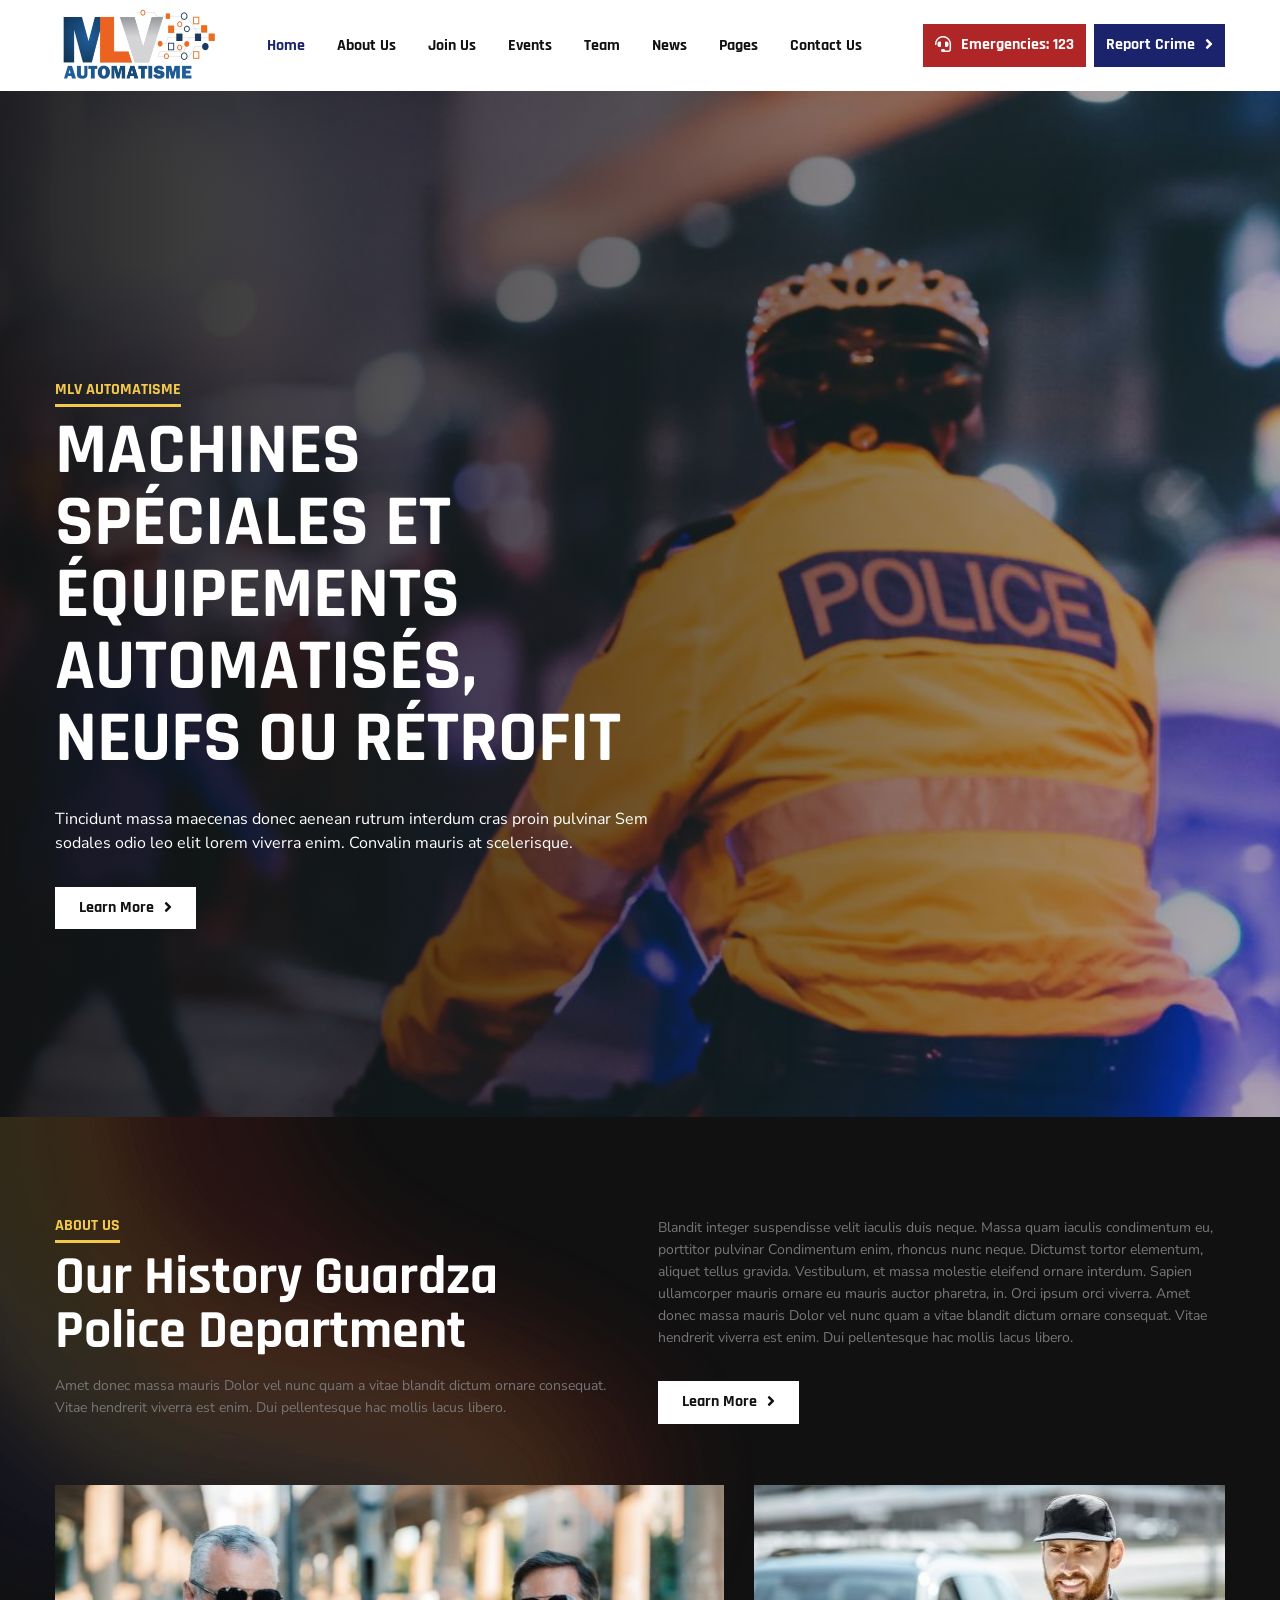
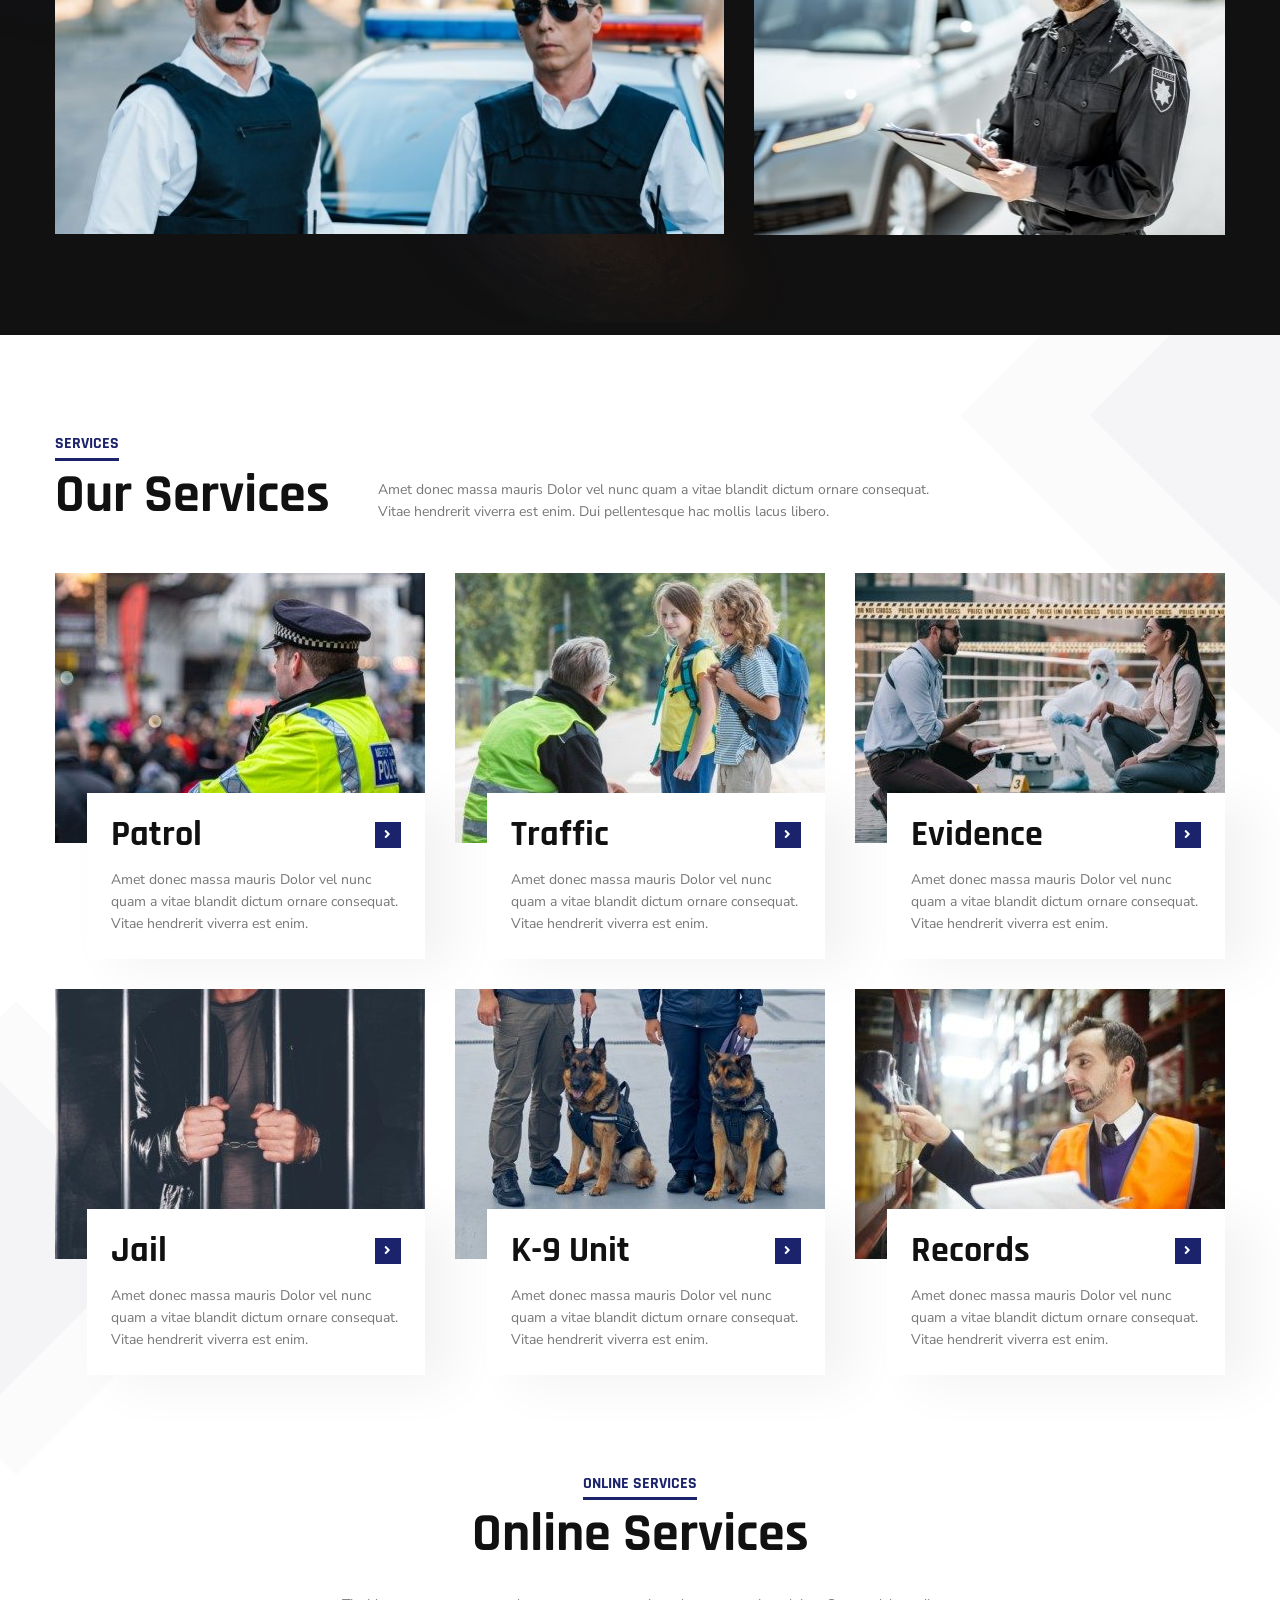
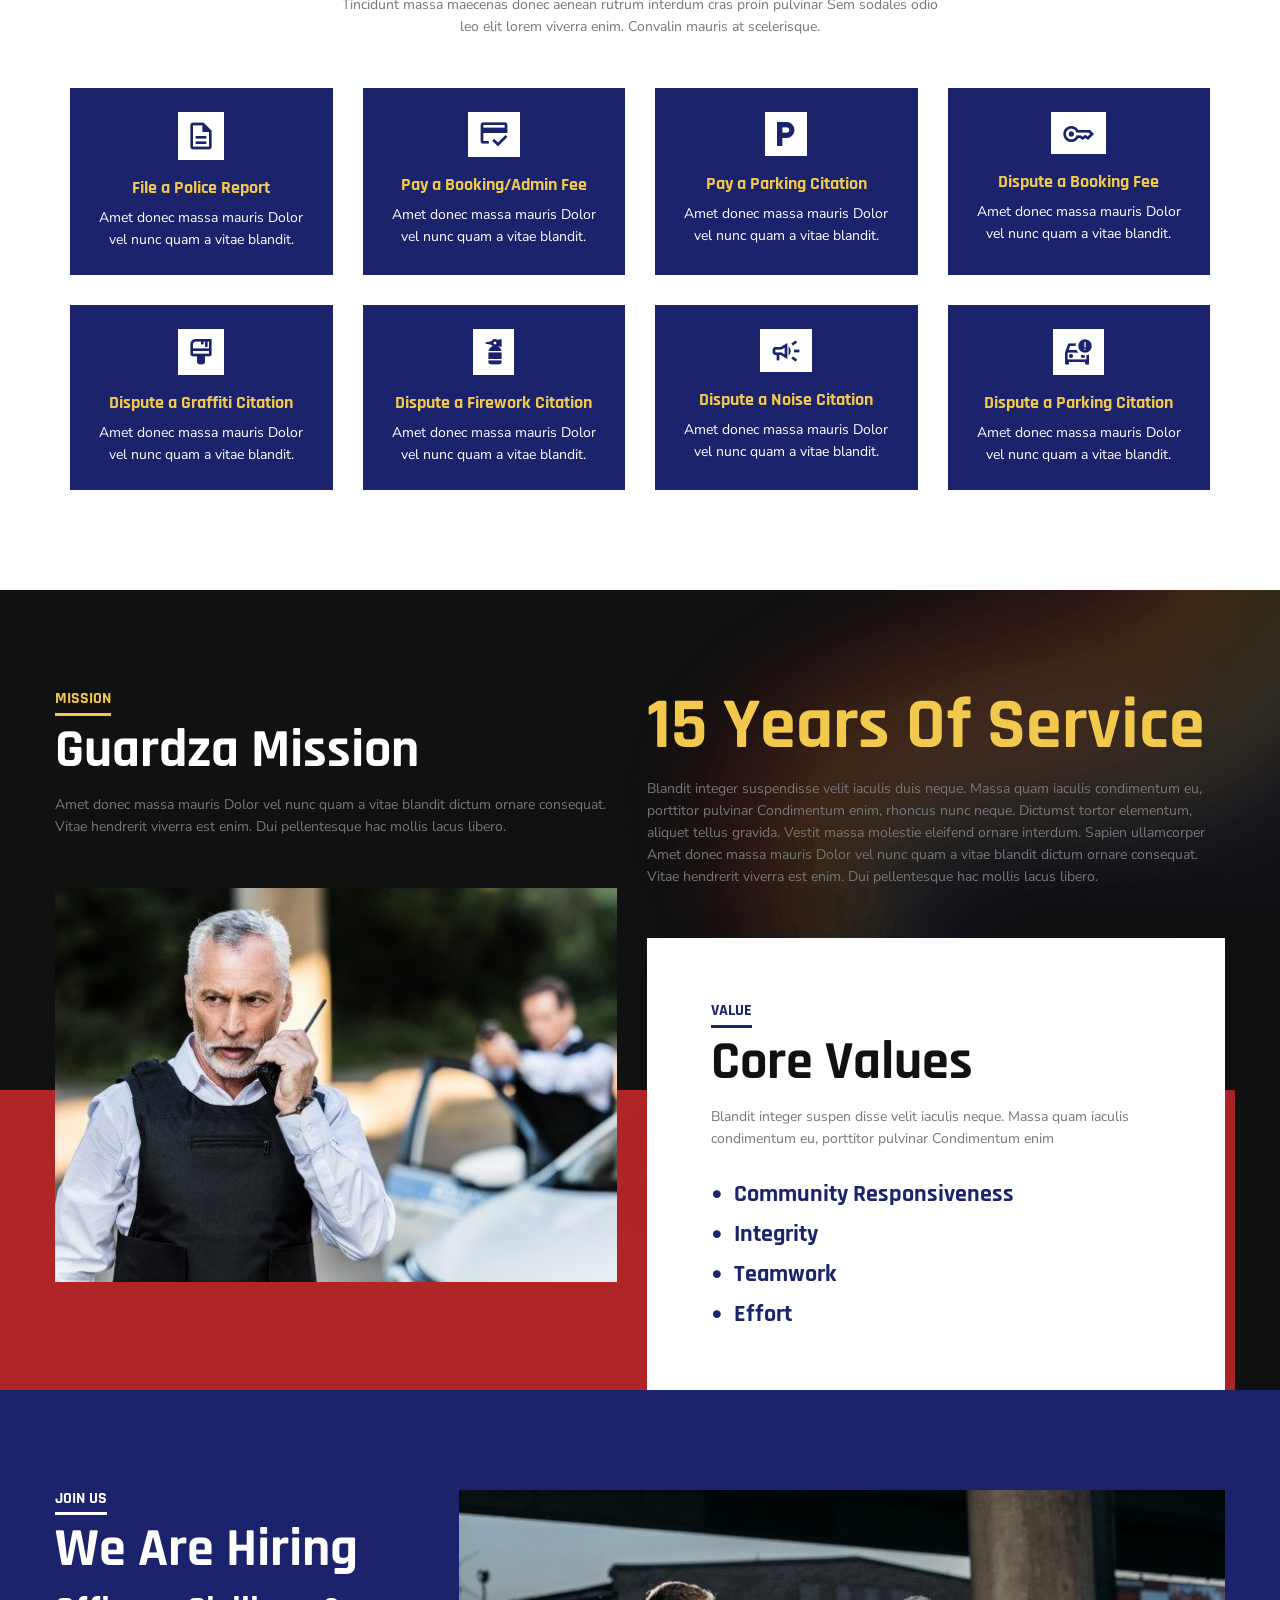
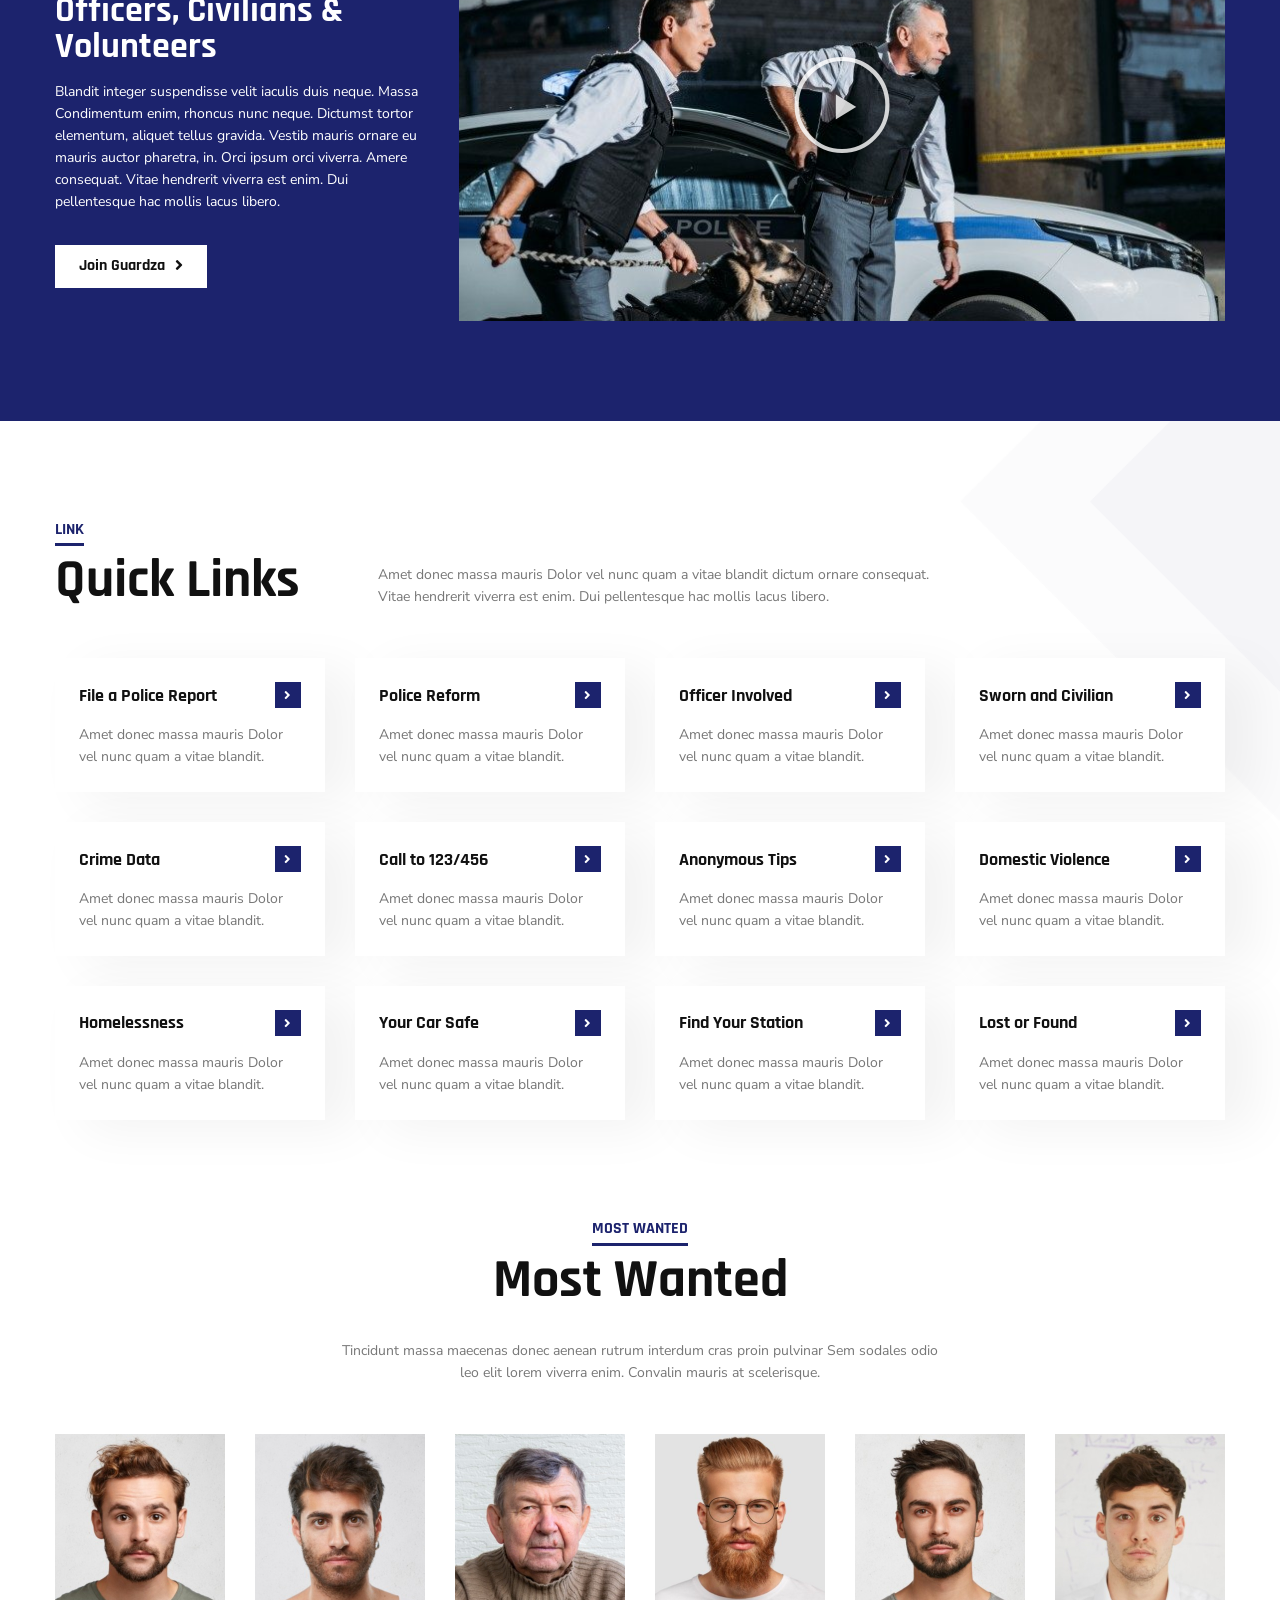
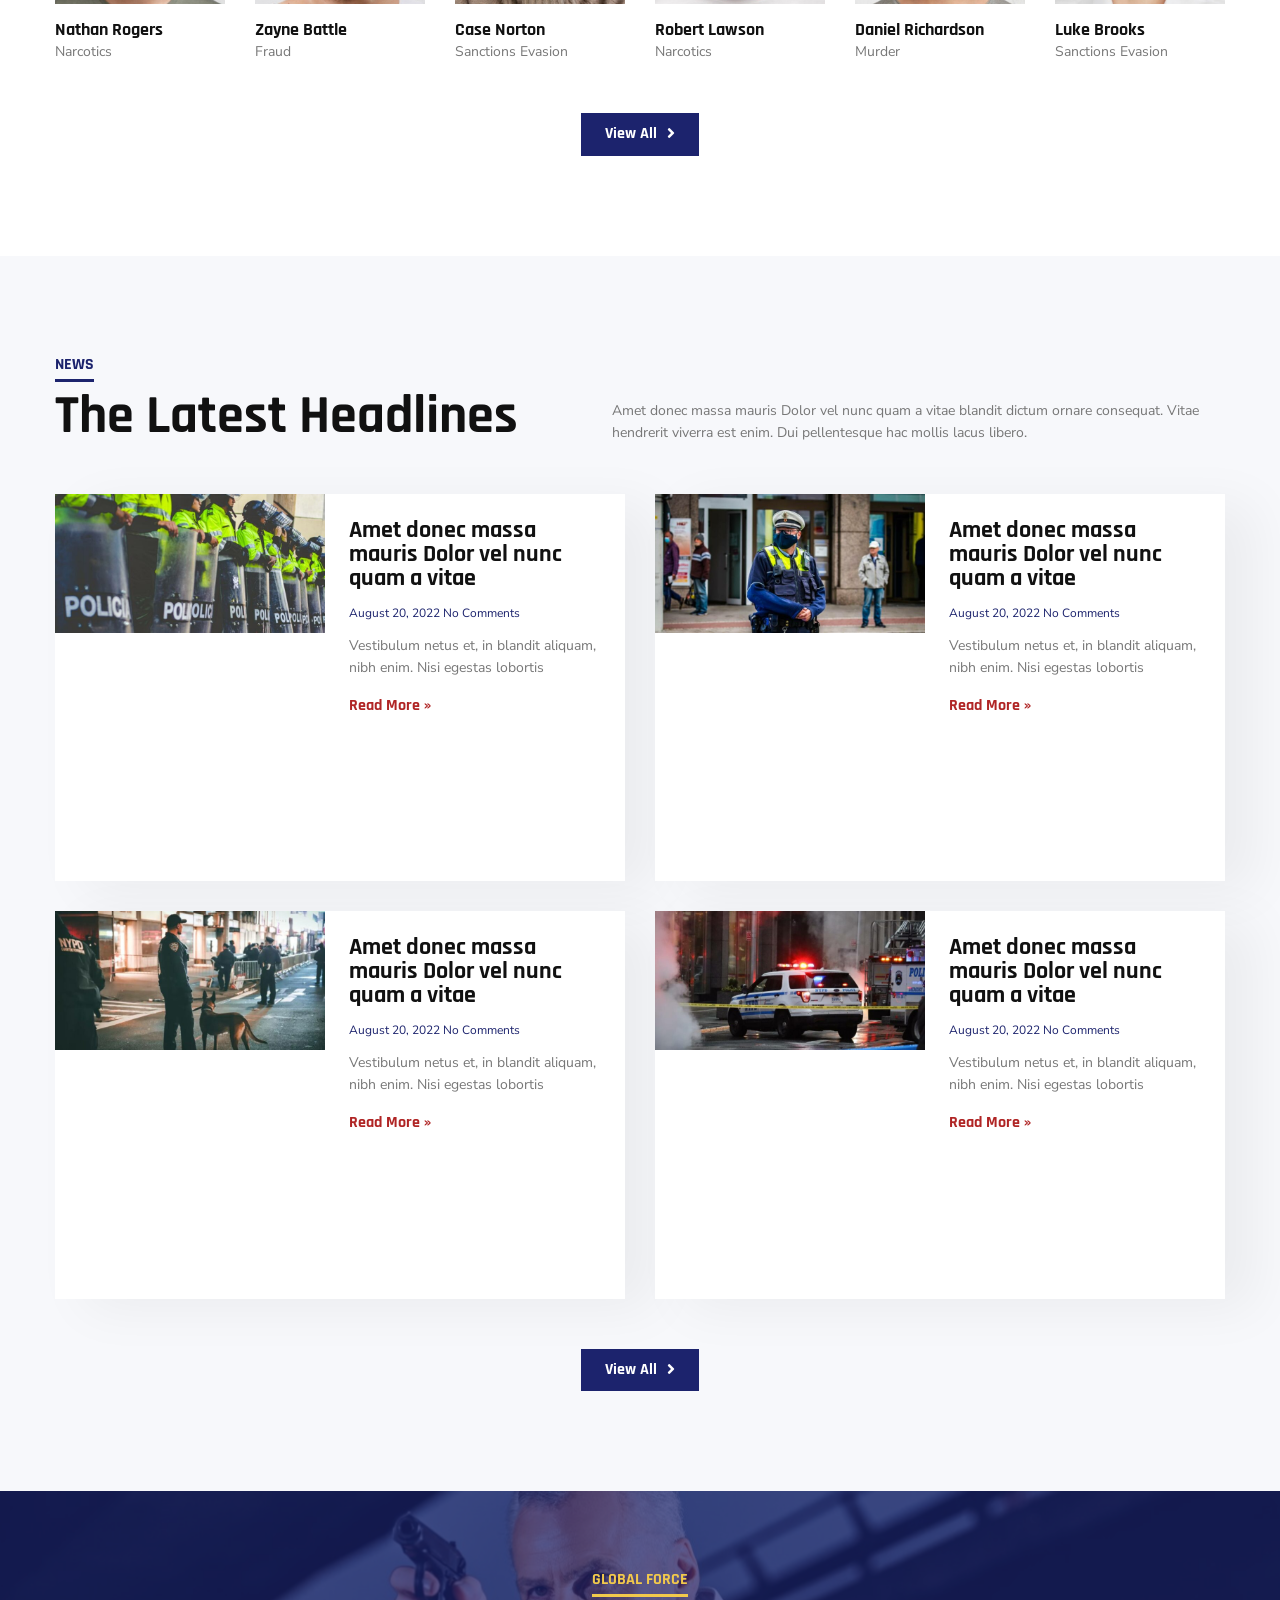
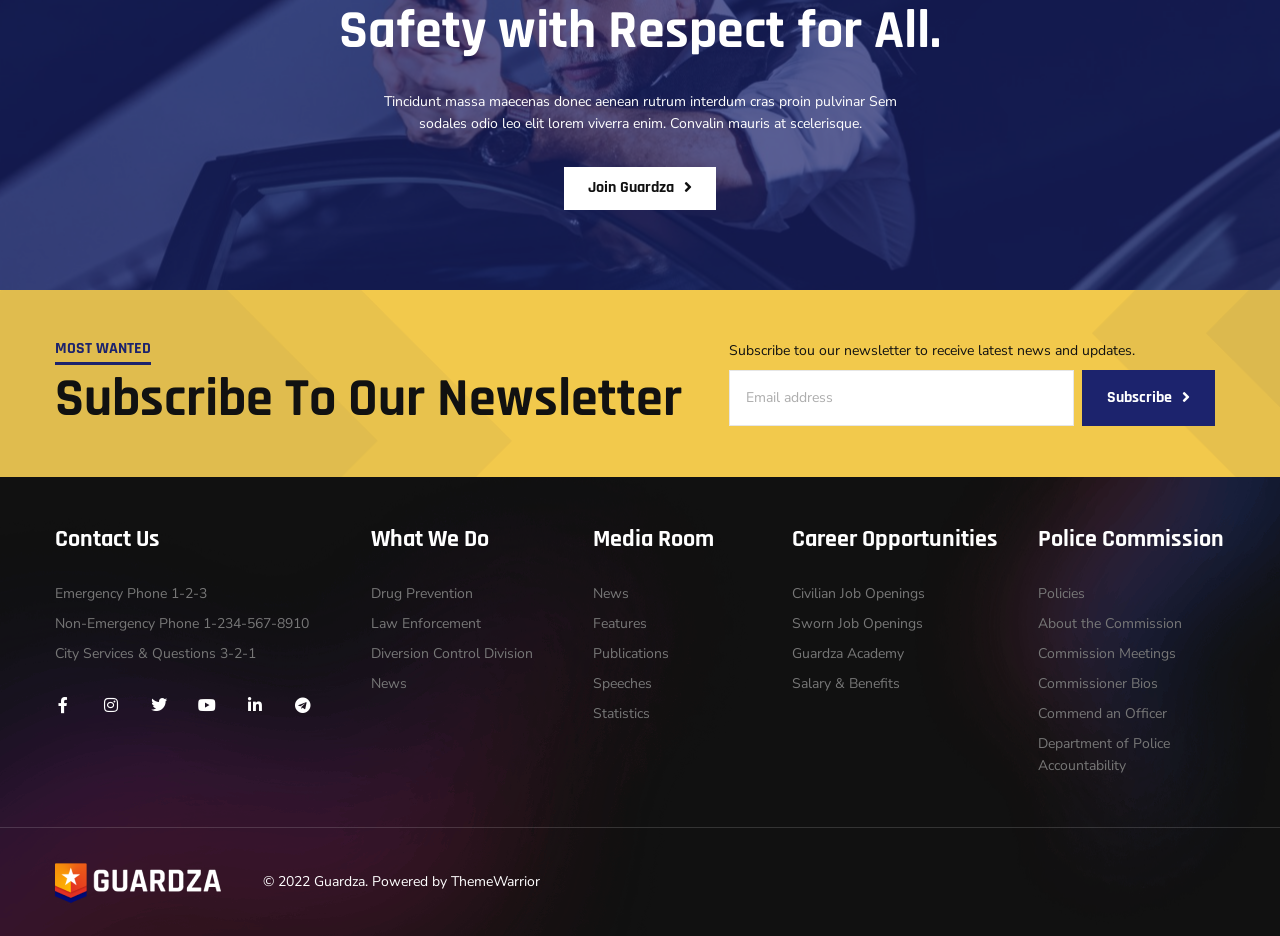
==== templatekits.themewarrior.com/guardza/template-kit/homepage/index.html @ 228bc54d "Add all information" ====
<!doctype html>
<html lang="en-US">
<head>
	<meta charset="UTF-8">
	<meta name="viewport" content="width=device-width, initial-scale=1">
	<link rel="profile" href="https://gmpg.org/xfn/11">
	<title>Homepage &#8211; Guardza</title>
<meta name='robots' content='max-image-preview:large' />
<link rel="alternate" type="application/rss+xml" title="Guardza &raquo; Feed" href="https://templatekits.themewarrior.com/guardza/feed/" />
<link rel="alternate" type="application/rss+xml" title="Guardza &raquo; Comments Feed" href="https://templatekits.themewarrior.com/guardza/comments/feed/" />
<script type="19f4629a01b7a40dcea6b56e-text/javascript">
window._wpemojiSettings = {"baseUrl":"https:\/\/s.w.org\/images\/core\/emoji\/15.0.3\/72x72\/","ext":".png","svgUrl":"https:\/\/s.w.org\/images\/core\/emoji\/15.0.3\/svg\/","svgExt":".svg","source":{"concatemoji":"https:\/\/templatekits.themewarrior.com\/guardza\/wp-includes\/js\/wp-emoji-release.min.js?ver=6.6.4"}};
/*! This file is auto-generated */
!function(i,n){var o,s,e;function c(e){try{var t={supportTests:e,timestamp:(new Date).valueOf()};sessionStorage.setItem(o,JSON.stringify(t))}catch(e){}}function p(e,t,n){e.clearRect(0,0,e.canvas.width,e.canvas.height),e.fillText(t,0,0);var t=new Uint32Array(e.getImageData(0,0,e.canvas.width,e.canvas.height).data),r=(e.clearRect(0,0,e.canvas.width,e.canvas.height),e.fillText(n,0,0),new Uint32Array(e.getImageData(0,0,e.canvas.width,e.canvas.height).data));return t.every(function(e,t){return e===r[t]})}function u(e,t,n){switch(t){case"flag":return n(e,"\ud83c\udff3\ufe0f\u200d\u26a7\ufe0f","\ud83c\udff3\ufe0f\u200b\u26a7\ufe0f")?!1:!n(e,"\ud83c\uddfa\ud83c\uddf3","\ud83c\uddfa\u200b\ud83c\uddf3")&&!n(e,"\ud83c\udff4\udb40\udc67\udb40\udc62\udb40\udc65\udb40\udc6e\udb40\udc67\udb40\udc7f","\ud83c\udff4\u200b\udb40\udc67\u200b\udb40\udc62\u200b\udb40\udc65\u200b\udb40\udc6e\u200b\udb40\udc67\u200b\udb40\udc7f");case"emoji":return!n(e,"\ud83d\udc26\u200d\u2b1b","\ud83d\udc26\u200b\u2b1b")}return!1}function f(e,t,n){var r="undefined"!=typeof WorkerGlobalScope&&self instanceof WorkerGlobalScope?new OffscreenCanvas(300,150):i.createElement("canvas"),a=r.getContext("2d",{willReadFrequently:!0}),o=(a.textBaseline="top",a.font="600 32px Arial",{});return e.forEach(function(e){o[e]=t(a,e,n)}),o}function t(e){var t=i.createElement("script");t.src=e,t.defer=!0,i.head.appendChild(t)}"undefined"!=typeof Promise&&(o="wpEmojiSettingsSupports",s=["flag","emoji"],n.supports={everything:!0,everythingExceptFlag:!0},e=new Promise(function(e){i.addEventListener("DOMContentLoaded",e,{once:!0})}),new Promise(function(t){var n=function(){try{var e=JSON.parse(sessionStorage.getItem(o));if("object"==typeof e&&"number"==typeof e.timestamp&&(new Date).valueOf()<e.timestamp+604800&&"object"==typeof e.supportTests)return e.supportTests}catch(e){}return null}();if(!n){if("undefined"!=typeof Worker&&"undefined"!=typeof OffscreenCanvas&&"undefined"!=typeof URL&&URL.createObjectURL&&"undefined"!=typeof Blob)try{var e="postMessage("+f.toString()+"("+[JSON.stringify(s),u.toString(),p.toString()].join(",")+"));",r=new Blob([e],{type:"text/javascript"}),a=new Worker(URL.createObjectURL(r),{name:"wpTestEmojiSupports"});return void(a.onmessage=function(e){c(n=e.data),a.terminate(),t(n)})}catch(e){}c(n=f(s,u,p))}t(n)}).then(function(e){for(var t in e)n.supports[t]=e[t],n.supports.everything=n.supports.everything&&n.supports[t],"flag"!==t&&(n.supports.everythingExceptFlag=n.supports.everythingExceptFlag&&n.supports[t]);n.supports.everythingExceptFlag=n.supports.everythingExceptFlag&&!n.supports.flag,n.DOMReady=!1,n.readyCallback=function(){n.DOMReady=!0}}).then(function(){return e}).then(function(){var e;n.supports.everything||(n.readyCallback(),(e=n.source||{}).concatemoji?t(e.concatemoji):e.wpemoji&&e.twemoji&&(t(e.twemoji),t(e.wpemoji)))}))}((window,document),window._wpemojiSettings);
</script>
<style id='wp-emoji-styles-inline-css'>

	img.wp-smiley, img.emoji {
		display: inline !important;
		border: none !important;
		box-shadow: none !important;
		height: 1em !important;
		width: 1em !important;
		margin: 0 0.07em !important;
		vertical-align: -0.1em !important;
		background: none !important;
		padding: 0 !important;
	}
</style>
<style id='global-styles-inline-css'>
:root{--wp--preset--aspect-ratio--square: 1;--wp--preset--aspect-ratio--4-3: 4/3;--wp--preset--aspect-ratio--3-4: 3/4;--wp--preset--aspect-ratio--3-2: 3/2;--wp--preset--aspect-ratio--2-3: 2/3;--wp--preset--aspect-ratio--16-9: 16/9;--wp--preset--aspect-ratio--9-16: 9/16;--wp--preset--color--black: #000000;--wp--preset--color--cyan-bluish-gray: #abb8c3;--wp--preset--color--white: #ffffff;--wp--preset--color--pale-pink: #f78da7;--wp--preset--color--vivid-red: #cf2e2e;--wp--preset--color--luminous-vivid-orange: #ff6900;--wp--preset--color--luminous-vivid-amber: #fcb900;--wp--preset--color--light-green-cyan: #7bdcb5;--wp--preset--color--vivid-green-cyan: #00d084;--wp--preset--color--pale-cyan-blue: #8ed1fc;--wp--preset--color--vivid-cyan-blue: #0693e3;--wp--preset--color--vivid-purple: #9b51e0;--wp--preset--gradient--vivid-cyan-blue-to-vivid-purple: linear-gradient(135deg,rgba(6,147,227,1) 0%,rgb(155,81,224) 100%);--wp--preset--gradient--light-green-cyan-to-vivid-green-cyan: linear-gradient(135deg,rgb(122,220,180) 0%,rgb(0,208,130) 100%);--wp--preset--gradient--luminous-vivid-amber-to-luminous-vivid-orange: linear-gradient(135deg,rgba(252,185,0,1) 0%,rgba(255,105,0,1) 100%);--wp--preset--gradient--luminous-vivid-orange-to-vivid-red: linear-gradient(135deg,rgba(255,105,0,1) 0%,rgb(207,46,46) 100%);--wp--preset--gradient--very-light-gray-to-cyan-bluish-gray: linear-gradient(135deg,rgb(238,238,238) 0%,rgb(169,184,195) 100%);--wp--preset--gradient--cool-to-warm-spectrum: linear-gradient(135deg,rgb(74,234,220) 0%,rgb(151,120,209) 20%,rgb(207,42,186) 40%,rgb(238,44,130) 60%,rgb(251,105,98) 80%,rgb(254,248,76) 100%);--wp--preset--gradient--blush-light-purple: linear-gradient(135deg,rgb(255,206,236) 0%,rgb(152,150,240) 100%);--wp--preset--gradient--blush-bordeaux: linear-gradient(135deg,rgb(254,205,165) 0%,rgb(254,45,45) 50%,rgb(107,0,62) 100%);--wp--preset--gradient--luminous-dusk: linear-gradient(135deg,rgb(255,203,112) 0%,rgb(199,81,192) 50%,rgb(65,88,208) 100%);--wp--preset--gradient--pale-ocean: linear-gradient(135deg,rgb(255,245,203) 0%,rgb(182,227,212) 50%,rgb(51,167,181) 100%);--wp--preset--gradient--electric-grass: linear-gradient(135deg,rgb(202,248,128) 0%,rgb(113,206,126) 100%);--wp--preset--gradient--midnight: linear-gradient(135deg,rgb(2,3,129) 0%,rgb(40,116,252) 100%);--wp--preset--font-size--small: 13px;--wp--preset--font-size--medium: 20px;--wp--preset--font-size--large: 36px;--wp--preset--font-size--x-large: 42px;--wp--preset--spacing--20: 0.44rem;--wp--preset--spacing--30: 0.67rem;--wp--preset--spacing--40: 1rem;--wp--preset--spacing--50: 1.5rem;--wp--preset--spacing--60: 2.25rem;--wp--preset--spacing--70: 3.38rem;--wp--preset--spacing--80: 5.06rem;--wp--preset--shadow--natural: 6px 6px 9px rgba(0, 0, 0, 0.2);--wp--preset--shadow--deep: 12px 12px 50px rgba(0, 0, 0, 0.4);--wp--preset--shadow--sharp: 6px 6px 0px rgba(0, 0, 0, 0.2);--wp--preset--shadow--outlined: 6px 6px 0px -3px rgba(255, 255, 255, 1), 6px 6px rgba(0, 0, 0, 1);--wp--preset--shadow--crisp: 6px 6px 0px rgba(0, 0, 0, 1);}:root { --wp--style--global--content-size: 800px;--wp--style--global--wide-size: 1200px; }:where(body) { margin: 0; }.wp-site-blocks > .alignleft { float: left; margin-right: 2em; }.wp-site-blocks > .alignright { float: right; margin-left: 2em; }.wp-site-blocks > .aligncenter { justify-content: center; margin-left: auto; margin-right: auto; }:where(.wp-site-blocks) > * { margin-block-start: 24px; margin-block-end: 0; }:where(.wp-site-blocks) > :first-child { margin-block-start: 0; }:where(.wp-site-blocks) > :last-child { margin-block-end: 0; }:root { --wp--style--block-gap: 24px; }:root :where(.is-layout-flow) > :first-child{margin-block-start: 0;}:root :where(.is-layout-flow) > :last-child{margin-block-end: 0;}:root :where(.is-layout-flow) > *{margin-block-start: 24px;margin-block-end: 0;}:root :where(.is-layout-constrained) > :first-child{margin-block-start: 0;}:root :where(.is-layout-constrained) > :last-child{margin-block-end: 0;}:root :where(.is-layout-constrained) > *{margin-block-start: 24px;margin-block-end: 0;}:root :where(.is-layout-flex){gap: 24px;}:root :where(.is-layout-grid){gap: 24px;}.is-layout-flow > .alignleft{float: left;margin-inline-start: 0;margin-inline-end: 2em;}.is-layout-flow > .alignright{float: right;margin-inline-start: 2em;margin-inline-end: 0;}.is-layout-flow > .aligncenter{margin-left: auto !important;margin-right: auto !important;}.is-layout-constrained > .alignleft{float: left;margin-inline-start: 0;margin-inline-end: 2em;}.is-layout-constrained > .alignright{float: right;margin-inline-start: 2em;margin-inline-end: 0;}.is-layout-constrained > .aligncenter{margin-left: auto !important;margin-right: auto !important;}.is-layout-constrained > :where(:not(.alignleft):not(.alignright):not(.alignfull)){max-width: var(--wp--style--global--content-size);margin-left: auto !important;margin-right: auto !important;}.is-layout-constrained > .alignwide{max-width: var(--wp--style--global--wide-size);}body .is-layout-flex{display: flex;}.is-layout-flex{flex-wrap: wrap;align-items: center;}.is-layout-flex > :is(*, div){margin: 0;}body .is-layout-grid{display: grid;}.is-layout-grid > :is(*, div){margin: 0;}body{padding-top: 0px;padding-right: 0px;padding-bottom: 0px;padding-left: 0px;}a:where(:not(.wp-element-button)){text-decoration: underline;}:root :where(.wp-element-button, .wp-block-button__link){background-color: #32373c;border-width: 0;color: #fff;font-family: inherit;font-size: inherit;line-height: inherit;padding: calc(0.667em + 2px) calc(1.333em + 2px);text-decoration: none;}.has-black-color{color: var(--wp--preset--color--black) !important;}.has-cyan-bluish-gray-color{color: var(--wp--preset--color--cyan-bluish-gray) !important;}.has-white-color{color: var(--wp--preset--color--white) !important;}.has-pale-pink-color{color: var(--wp--preset--color--pale-pink) !important;}.has-vivid-red-color{color: var(--wp--preset--color--vivid-red) !important;}.has-luminous-vivid-orange-color{color: var(--wp--preset--color--luminous-vivid-orange) !important;}.has-luminous-vivid-amber-color{color: var(--wp--preset--color--luminous-vivid-amber) !important;}.has-light-green-cyan-color{color: var(--wp--preset--color--light-green-cyan) !important;}.has-vivid-green-cyan-color{color: var(--wp--preset--color--vivid-green-cyan) !important;}.has-pale-cyan-blue-color{color: var(--wp--preset--color--pale-cyan-blue) !important;}.has-vivid-cyan-blue-color{color: var(--wp--preset--color--vivid-cyan-blue) !important;}.has-vivid-purple-color{color: var(--wp--preset--color--vivid-purple) !important;}.has-black-background-color{background-color: var(--wp--preset--color--black) !important;}.has-cyan-bluish-gray-background-color{background-color: var(--wp--preset--color--cyan-bluish-gray) !important;}.has-white-background-color{background-color: var(--wp--preset--color--white) !important;}.has-pale-pink-background-color{background-color: var(--wp--preset--color--pale-pink) !important;}.has-vivid-red-background-color{background-color: var(--wp--preset--color--vivid-red) !important;}.has-luminous-vivid-orange-background-color{background-color: var(--wp--preset--color--luminous-vivid-orange) !important;}.has-luminous-vivid-amber-background-color{background-color: var(--wp--preset--color--luminous-vivid-amber) !important;}.has-light-green-cyan-background-color{background-color: var(--wp--preset--color--light-green-cyan) !important;}.has-vivid-green-cyan-background-color{background-color: var(--wp--preset--color--vivid-green-cyan) !important;}.has-pale-cyan-blue-background-color{background-color: var(--wp--preset--color--pale-cyan-blue) !important;}.has-vivid-cyan-blue-background-color{background-color: var(--wp--preset--color--vivid-cyan-blue) !important;}.has-vivid-purple-background-color{background-color: var(--wp--preset--color--vivid-purple) !important;}.has-black-border-color{border-color: var(--wp--preset--color--black) !important;}.has-cyan-bluish-gray-border-color{border-color: var(--wp--preset--color--cyan-bluish-gray) !important;}.has-white-border-color{border-color: var(--wp--preset--color--white) !important;}.has-pale-pink-border-color{border-color: var(--wp--preset--color--pale-pink) !important;}.has-vivid-red-border-color{border-color: var(--wp--preset--color--vivid-red) !important;}.has-luminous-vivid-orange-border-color{border-color: var(--wp--preset--color--luminous-vivid-orange) !important;}.has-luminous-vivid-amber-border-color{border-color: var(--wp--preset--color--luminous-vivid-amber) !important;}.has-light-green-cyan-border-color{border-color: var(--wp--preset--color--light-green-cyan) !important;}.has-vivid-green-cyan-border-color{border-color: var(--wp--preset--color--vivid-green-cyan) !important;}.has-pale-cyan-blue-border-color{border-color: var(--wp--preset--color--pale-cyan-blue) !important;}.has-vivid-cyan-blue-border-color{border-color: var(--wp--preset--color--vivid-cyan-blue) !important;}.has-vivid-purple-border-color{border-color: var(--wp--preset--color--vivid-purple) !important;}.has-vivid-cyan-blue-to-vivid-purple-gradient-background{background: var(--wp--preset--gradient--vivid-cyan-blue-to-vivid-purple) !important;}.has-light-green-cyan-to-vivid-green-cyan-gradient-background{background: var(--wp--preset--gradient--light-green-cyan-to-vivid-green-cyan) !important;}.has-luminous-vivid-amber-to-luminous-vivid-orange-gradient-background{background: var(--wp--preset--gradient--luminous-vivid-amber-to-luminous-vivid-orange) !important;}.has-luminous-vivid-orange-to-vivid-red-gradient-background{background: var(--wp--preset--gradient--luminous-vivid-orange-to-vivid-red) !important;}.has-very-light-gray-to-cyan-bluish-gray-gradient-background{background: var(--wp--preset--gradient--very-light-gray-to-cyan-bluish-gray) !important;}.has-cool-to-warm-spectrum-gradient-background{background: var(--wp--preset--gradient--cool-to-warm-spectrum) !important;}.has-blush-light-purple-gradient-background{background: var(--wp--preset--gradient--blush-light-purple) !important;}.has-blush-bordeaux-gradient-background{background: var(--wp--preset--gradient--blush-bordeaux) !important;}.has-luminous-dusk-gradient-background{background: var(--wp--preset--gradient--luminous-dusk) !important;}.has-pale-ocean-gradient-background{background: var(--wp--preset--gradient--pale-ocean) !important;}.has-electric-grass-gradient-background{background: var(--wp--preset--gradient--electric-grass) !important;}.has-midnight-gradient-background{background: var(--wp--preset--gradient--midnight) !important;}.has-small-font-size{font-size: var(--wp--preset--font-size--small) !important;}.has-medium-font-size{font-size: var(--wp--preset--font-size--medium) !important;}.has-large-font-size{font-size: var(--wp--preset--font-size--large) !important;}.has-x-large-font-size{font-size: var(--wp--preset--font-size--x-large) !important;}
:root :where(.wp-block-pullquote){font-size: 1.5em;line-height: 1.6;}
</style>
<link rel='stylesheet' id='template-kit-export-css' href='../../wp-content/plugins/template-kit-export/assets/public/template-kit-export-public.css%3Fver=1.0.23.css' media='all' />
<link rel='stylesheet' id='hello-elementor-css' href='../../wp-content/themes/hello-elementor/assets/css/reset.css%3Fver=3.4.5.css' media='all' />
<link rel='stylesheet' id='hello-elementor-theme-style-css' href='../../wp-content/themes/hello-elementor/assets/css/theme.css%3Fver=3.4.5.css' media='all' />
<link rel='stylesheet' id='hello-elementor-header-footer-css' href='../../wp-content/themes/hello-elementor/assets/css/header-footer.css%3Fver=3.4.5.css' media='all' />
<link rel='stylesheet' id='elementor-frontend-css' href='../../wp-content/plugins/elementor/assets/css/frontend.min.css%3Fver=3.25.10.css' media='all' />
<link rel='stylesheet' id='elementor-post-3-css' href='../../wp-content/uploads/sites/62/elementor/css/post-3.css%3Fver=1737689033.css' media='all' />
<link rel='stylesheet' id='widget-social-icons-css' href='../../wp-content/plugins/elementor/assets/css/widget-social-icons.min.css%3Fver=3.25.10.css' media='all' />
<link rel='stylesheet' id='e-apple-webkit-css' href='../../wp-content/plugins/elementor/assets/css/conditionals/apple-webkit.min.css%3Fver=3.25.10.css' media='all' />
<link rel='stylesheet' id='widget-nav-menu-css' href='../../wp-content/plugins/elementor-pro/assets/css/widget-nav-menu.min.css%3Fver=3.25.4.css' media='all' />
<link rel='stylesheet' id='e-animation-float-css' href='../../wp-content/plugins/elementor/assets/lib/animations/styles/e-animation-float.min.css%3Fver=3.25.10.css' media='all' />
<link rel='stylesheet' id='widget-image-css' href='../../wp-content/plugins/elementor/assets/css/widget-image.min.css%3Fver=3.25.10.css' media='all' />
<link rel='stylesheet' id='widget-heading-css' href='../../wp-content/plugins/elementor/assets/css/widget-heading.min.css%3Fver=3.25.10.css' media='all' />
<link rel='stylesheet' id='e-animation-fadeInUp-css' href='../../wp-content/plugins/elementor/assets/lib/animations/styles/fadeInUp.min.css%3Fver=3.25.10.css' media='all' />
<link rel='stylesheet' id='widget-text-editor-css' href='../../wp-content/plugins/elementor/assets/css/widget-text-editor.min.css%3Fver=3.25.10.css' media='all' />
<link rel='stylesheet' id='widget-form-css' href='../../wp-content/plugins/elementor-pro/assets/css/widget-form.min.css%3Fver=3.25.4.css' media='all' />
<link rel='stylesheet' id='widget-icon-list-css' href='../../wp-content/plugins/elementor/assets/css/widget-icon-list.min.css%3Fver=3.25.10.css' media='all' />
<link rel='stylesheet' id='widget-divider-css' href='../../wp-content/plugins/elementor/assets/css/widget-divider.min.css%3Fver=3.25.10.css' media='all' />
<link rel='stylesheet' id='elementor-icons-css' href='../../wp-content/plugins/elementor/assets/lib/eicons/css/elementor-icons.min.css%3Fver=5.32.0.css' media='all' />
<link rel='stylesheet' id='swiper-css' href='../../wp-content/plugins/elementor/assets/lib/swiper/v8/css/swiper.min.css%3Fver=8.4.5.css' media='all' />
<link rel='stylesheet' id='e-swiper-css' href='../../wp-content/plugins/elementor/assets/css/conditionals/e-swiper.min.css%3Fver=3.25.10.css' media='all' />
<link rel='stylesheet' id='e-popup-style-css' href='../../wp-content/plugins/elementor-pro/assets/css/conditionals/popup.min.css%3Fver=3.25.4.css' media='all' />
<link rel='stylesheet' id='e-animation-fadeInDown-css' href='../../wp-content/plugins/elementor/assets/lib/animations/styles/fadeInDown.min.css%3Fver=3.25.10.css' media='all' />
<link rel='stylesheet' id='e-animation-zoomIn-css' href='../../wp-content/plugins/elementor/assets/lib/animations/styles/zoomIn.min.css%3Fver=3.25.10.css' media='all' />
<link rel='stylesheet' id='widget-video-css' href='../../wp-content/plugins/elementor/assets/css/widget-video.min.css%3Fver=3.25.10.css' media='all' />
<link rel='stylesheet' id='widget-image-box-css' href='../../wp-content/plugins/elementor/assets/css/widget-image-box.min.css%3Fver=3.25.10.css' media='all' />
<link rel='stylesheet' id='widget-posts-css' href='../../wp-content/plugins/elementor-pro/assets/css/widget-posts.min.css%3Fver=3.25.4.css' media='all' />
<link rel='stylesheet' id='elementor-post-79-css' href='../../wp-content/uploads/sites/62/elementor/css/post-79.css%3Fver=1737696202.css' media='all' />
<link rel='stylesheet' id='elementor-post-6-css' href='../../wp-content/uploads/sites/62/elementor/css/post-6.css%3Fver=1737689033.css' media='all' />
<link rel='stylesheet' id='elementor-post-149-css' href='../../wp-content/uploads/sites/62/elementor/css/post-149.css%3Fver=1737689033.css' media='all' />
<link rel='stylesheet' id='google-fonts-1-css' href='https://fonts.googleapis.com/css?family=Rajdhani%3A100%2C100italic%2C200%2C200italic%2C300%2C300italic%2C400%2C400italic%2C500%2C500italic%2C600%2C600italic%2C700%2C700italic%2C800%2C800italic%2C900%2C900italic%7CNunito+Sans%3A100%2C100italic%2C200%2C200italic%2C300%2C300italic%2C400%2C400italic%2C500%2C500italic%2C600%2C600italic%2C700%2C700italic%2C800%2C800italic%2C900%2C900italic&#038;display=auto&#038;ver=6.6.4' media='all' />
<link rel='stylesheet' id='elementor-icons-shared-0-css' href='../../wp-content/plugins/elementor/assets/lib/font-awesome/css/fontawesome.min.css%3Fver=5.15.3.css' media='all' />
<link rel='stylesheet' id='elementor-icons-fa-solid-css' href='../../wp-content/plugins/elementor/assets/lib/font-awesome/css/solid.min.css%3Fver=5.15.3.css' media='all' />
<link rel='stylesheet' id='elementor-icons-fa-brands-css' href='../../wp-content/plugins/elementor/assets/lib/font-awesome/css/brands.min.css%3Fver=5.15.3.css' media='all' />
<link rel="preconnect" href="https://fonts.gstatic.com/" crossorigin><script src="../../wp-includes/js/jquery/jquery.min.js%3Fver=3.7.1" id="jquery-core-js" type="19f4629a01b7a40dcea6b56e-text/javascript"></script>
<script src="../../wp-includes/js/jquery/jquery-migrate.min.js%3Fver=3.4.1" id="jquery-migrate-js" type="19f4629a01b7a40dcea6b56e-text/javascript"></script>
<script src="../../wp-content/plugins/template-kit-export/assets/public/template-kit-export-public.js%3Fver=1.0.23" id="template-kit-export-js" type="19f4629a01b7a40dcea6b56e-text/javascript"></script>
<link rel="https://api.w.org/" href="https://templatekits.themewarrior.com/guardza/wp-json/" /><link rel="EditURI" type="application/rsd+xml" title="RSD" href="https://templatekits.themewarrior.com/guardza/xmlrpc.php?rsd" />
<meta name="generator" content="WordPress 6.6.4" />
<link rel="canonical" href="index.html" />
<link rel='shortlink' href='https://templatekits.themewarrior.com/guardza/?p=79' />
<link rel="alternate" title="oEmbed (JSON)" type="application/json+oembed" href="https://templatekits.themewarrior.com/guardza/wp-json/oembed/1.0/embed?url=https%3A%2F%2Ftemplatekits.themewarrior.com%2Fguardza%2Ftemplate-kit%2Fhomepage%2F" />
<link rel="alternate" title="oEmbed (XML)" type="text/xml+oembed" href="https://templatekits.themewarrior.com/guardza/wp-json/oembed/1.0/embed?url=https%3A%2F%2Ftemplatekits.themewarrior.com%2Fguardza%2Ftemplate-kit%2Fhomepage%2F&#038;format=xml" />
<meta name="generator" content="Elementor 3.25.10; features: additional_custom_breakpoints, e_optimized_control_loading; settings: css_print_method-external, google_font-enabled, font_display-auto">
			<style>
				.e-con.e-parent:nth-of-type(n+4):not(.e-lazyloaded):not(.e-no-lazyload),
				.e-con.e-parent:nth-of-type(n+4):not(.e-lazyloaded):not(.e-no-lazyload) * {
					background-image: none !important;
				}
				@media screen and (max-height: 1024px) {
					.e-con.e-parent:nth-of-type(n+3):not(.e-lazyloaded):not(.e-no-lazyload),
					.e-con.e-parent:nth-of-type(n+3):not(.e-lazyloaded):not(.e-no-lazyload) * {
						background-image: none !important;
					}
				}
				@media screen and (max-height: 640px) {
					.e-con.e-parent:nth-of-type(n+2):not(.e-lazyloaded):not(.e-no-lazyload),
					.e-con.e-parent:nth-of-type(n+2):not(.e-lazyloaded):not(.e-no-lazyload) * {
						background-image: none !important;
					}
				}
			</style>
						<meta name="theme-color" content="#FFFFFF">
			</head>
<body class="envato_tk_templates-template envato_tk_templates-template-elementor_header_footer single single-envato_tk_templates postid-79 wp-custom-logo wp-embed-responsive hello-elementor-default elementor-default elementor-template-full-width elementor-kit-3 elementor-page elementor-page-79">


<a class="skip-link screen-reader-text" href="index.html#content">Skip to content</a>

		<div data-elementor-type="header" data-elementor-id="6" class="elementor elementor-6 elementor-location-header" data-elementor-post-type="elementor_library">
				<section class="elementor-section elementor-inner-section elementor-element elementor-element-20d25a4 elementor-section-content-middle elementor-section-boxed elementor-section-height-default elementor-section-height-default" data-id="20d25a4" data-element_type="section">
						<div class="elementor-container elementor-column-gap-no">
					<div class="elementor-column elementor-col-50 elementor-inner-column elementor-element elementor-element-a15c88f" data-id="a15c88f" data-element_type="column">
			<div class="elementor-widget-wrap elementor-element-populated">
						<section class="elementor-section elementor-inner-section elementor-element elementor-element-beb762b elementor-section-content-middle elementor-reverse-tablet elementor-reverse-mobile elementor-section-boxed elementor-section-height-default elementor-section-height-default" data-id="beb762b" data-element_type="section">
						<div class="elementor-container elementor-column-gap-no">
					<div class="elementor-column elementor-col-50 elementor-inner-column elementor-element elementor-element-3bfacc4" data-id="3bfacc4" data-element_type="column">
			<div class="elementor-widget-wrap elementor-element-populated">
						<div class="elementor-element elementor-element-e5b5916 elementor-widget elementor-widget-theme-site-logo elementor-widget-image" data-id="e5b5916" data-element_type="widget" data-widget_type="theme-site-logo.default">
				<div class="elementor-widget-container">
									<img width="167" height="44" src="./MLV_Logo_BLEU.jpg" class="attachment-full size-full wp-image-17" alt="" />										</div>
				</div>
					</div>
		</div>
				<div class="elementor-column elementor-col-50 elementor-inner-column elementor-element elementor-element-f81daaf" data-id="f81daaf" data-element_type="column">
			<div class="elementor-widget-wrap elementor-element-populated">
						<div class="elementor-element elementor-element-2100c36 elementor-nav-menu--stretch elementor-widget-tablet__width-initial elementor-widget-mobile__width-auto elementor-nav-menu__align-end elementor-nav-menu--dropdown-tablet elementor-nav-menu__text-align-aside elementor-nav-menu--toggle elementor-nav-menu--burger elementor-widget elementor-widget-nav-menu" data-id="2100c36" data-element_type="widget" data-settings="{&quot;submenu_icon&quot;:{&quot;value&quot;:&quot;&lt;i class=\&quot;fas fa-angle-down\&quot;&gt;&lt;\/i&gt;&quot;,&quot;library&quot;:&quot;fa-solid&quot;},&quot;full_width&quot;:&quot;stretch&quot;,&quot;layout&quot;:&quot;horizontal&quot;,&quot;toggle&quot;:&quot;burger&quot;}" data-widget_type="nav-menu.default">
				<div class="elementor-widget-container">
						<nav aria-label="Menu" class="elementor-nav-menu--main elementor-nav-menu__container elementor-nav-menu--layout-horizontal e--pointer-none">
				<ul id="menu-1-2100c36" class="elementor-nav-menu"><li class="menu-item menu-item-type-custom menu-item-object-custom current-menu-item menu-item-23"><a href="index.html" aria-current="page" class="elementor-item elementor-item-active">Home</a></li>
<li class="menu-item menu-item-type-custom menu-item-object-custom menu-item-24"><a href="https://templatekits.themewarrior.com/guardza/template-kit/about-us/" class="elementor-item">About Us</a></li>
<li class="menu-item menu-item-type-custom menu-item-object-custom menu-item-26"><a href="https://templatekits.themewarrior.com/guardza/template-kit/join-us/" class="elementor-item">Join Us</a></li>
<li class="menu-item menu-item-type-custom menu-item-object-custom menu-item-28"><a href="https://templatekits.themewarrior.com/guardza/template-kit/events/" class="elementor-item">Events</a></li>
<li class="menu-item menu-item-type-custom menu-item-object-custom menu-item-27"><a href="https://templatekits.themewarrior.com/guardza/template-kit/team/" class="elementor-item">Team</a></li>
<li class="menu-item menu-item-type-custom menu-item-object-custom menu-item-33"><a href="https://templatekits.themewarrior.com/guardza/template-kit/news/" class="elementor-item">News</a></li>
<li class="menu-item menu-item-type-custom menu-item-object-custom menu-item-has-children menu-item-37"><a href="index.html#" class="elementor-item elementor-item-anchor">Pages</a>
<ul class="sub-menu elementor-nav-menu--dropdown">
	<li class="menu-item menu-item-type-custom menu-item-object-custom menu-item-31"><a href="https://templatekits.themewarrior.com/guardza/template-kit/police-stations/" class="elementor-sub-item">Police Stations</a></li>
	<li class="menu-item menu-item-type-custom menu-item-object-custom menu-item-32"><a href="https://templatekits.themewarrior.com/guardza/template-kit/testimonials/" class="elementor-sub-item">Testimonials</a></li>
	<li class="menu-item menu-item-type-custom menu-item-object-custom menu-item-30"><a href="https://templatekits.themewarrior.com/guardza/template-kit/faq/" class="elementor-sub-item">FAQ</a></li>
	<li class="menu-item menu-item-type-custom menu-item-object-custom menu-item-25"><a href="https://templatekits.themewarrior.com/guardza/template-kit/report-a-crime/" class="elementor-sub-item">Report a Crime</a></li>
	<li class="menu-item menu-item-type-custom menu-item-object-custom menu-item-34"><a href="https://templatekits.themewarrior.com/guardza/template-kit/404/" class="elementor-sub-item">404</a></li>
	<li class="menu-item menu-item-type-custom menu-item-object-custom menu-item-35"><a href="https://templatekits.themewarrior.com/guardza/?elementor_library=popups-banner" class="elementor-sub-item">Popups Banner</a></li>
	<li class="menu-item menu-item-type-custom menu-item-object-custom menu-item-36"><a href="https://templatekits.themewarrior.com/guardza/template-kit/coming-soon/" class="elementor-sub-item">Coming soon</a></li>
</ul>
</li>
<li class="menu-item menu-item-type-custom menu-item-object-custom menu-item-29"><a href="https://templatekits.themewarrior.com/guardza/template-kit/contact-us/" class="elementor-item">Contact Us</a></li>
</ul>			</nav>
					<div class="elementor-menu-toggle" role="button" tabindex="0" aria-label="Menu Toggle" aria-expanded="false">
			<i aria-hidden="true" role="presentation" class="elementor-menu-toggle__icon--open eicon-menu-bar"></i><i aria-hidden="true" role="presentation" class="elementor-menu-toggle__icon--close eicon-close"></i>			<span class="elementor-screen-only">Menu</span>
		</div>
					<nav class="elementor-nav-menu--dropdown elementor-nav-menu__container" aria-hidden="true">
				<ul id="menu-2-2100c36" class="elementor-nav-menu"><li class="menu-item menu-item-type-custom menu-item-object-custom current-menu-item menu-item-23"><a href="index.html" aria-current="page" class="elementor-item elementor-item-active" tabindex="-1">Home</a></li>
<li class="menu-item menu-item-type-custom menu-item-object-custom menu-item-24"><a href="https://templatekits.themewarrior.com/guardza/template-kit/about-us/" class="elementor-item" tabindex="-1">About Us</a></li>
<li class="menu-item menu-item-type-custom menu-item-object-custom menu-item-26"><a href="https://templatekits.themewarrior.com/guardza/template-kit/join-us/" class="elementor-item" tabindex="-1">Join Us</a></li>
<li class="menu-item menu-item-type-custom menu-item-object-custom menu-item-28"><a href="https://templatekits.themewarrior.com/guardza/template-kit/events/" class="elementor-item" tabindex="-1">Events</a></li>
<li class="menu-item menu-item-type-custom menu-item-object-custom menu-item-27"><a href="https://templatekits.themewarrior.com/guardza/template-kit/team/" class="elementor-item" tabindex="-1">Team</a></li>
<li class="menu-item menu-item-type-custom menu-item-object-custom menu-item-33"><a href="https://templatekits.themewarrior.com/guardza/template-kit/news/" class="elementor-item" tabindex="-1">News</a></li>
<li class="menu-item menu-item-type-custom menu-item-object-custom menu-item-has-children menu-item-37"><a href="index.html#" class="elementor-item elementor-item-anchor" tabindex="-1">Pages</a>
<ul class="sub-menu elementor-nav-menu--dropdown">
	<li class="menu-item menu-item-type-custom menu-item-object-custom menu-item-31"><a href="https://templatekits.themewarrior.com/guardza/template-kit/police-stations/" class="elementor-sub-item" tabindex="-1">Police Stations</a></li>
	<li class="menu-item menu-item-type-custom menu-item-object-custom menu-item-32"><a href="https://templatekits.themewarrior.com/guardza/template-kit/testimonials/" class="elementor-sub-item" tabindex="-1">Testimonials</a></li>
	<li class="menu-item menu-item-type-custom menu-item-object-custom menu-item-30"><a href="https://templatekits.themewarrior.com/guardza/template-kit/faq/" class="elementor-sub-item" tabindex="-1">FAQ</a></li>
	<li class="menu-item menu-item-type-custom menu-item-object-custom menu-item-25"><a href="https://templatekits.themewarrior.com/guardza/template-kit/report-a-crime/" class="elementor-sub-item" tabindex="-1">Report a Crime</a></li>
	<li class="menu-item menu-item-type-custom menu-item-object-custom menu-item-34"><a href="https://templatekits.themewarrior.com/guardza/template-kit/404/" class="elementor-sub-item" tabindex="-1">404</a></li>
	<li class="menu-item menu-item-type-custom menu-item-object-custom menu-item-35"><a href="https://templatekits.themewarrior.com/guardza/?elementor_library=popups-banner" class="elementor-sub-item" tabindex="-1">Popups Banner</a></li>
	<li class="menu-item menu-item-type-custom menu-item-object-custom menu-item-36"><a href="https://templatekits.themewarrior.com/guardza/template-kit/coming-soon/" class="elementor-sub-item" tabindex="-1">Coming soon</a></li>
</ul>
</li>
<li class="menu-item menu-item-type-custom menu-item-object-custom menu-item-29"><a href="https://templatekits.themewarrior.com/guardza/template-kit/contact-us/" class="elementor-item" tabindex="-1">Contact Us</a></li>
</ul>			</nav>
				</div>
				</div>
					</div>
		</div>
					</div>
		</section>
					</div>
		</div>
				<div class="elementor-column elementor-col-50 elementor-inner-column elementor-element elementor-element-f5351fa" data-id="f5351fa" data-element_type="column">
			<div class="elementor-widget-wrap elementor-element-populated">
						<div class="elementor-element elementor-element-8eff330 elementor-widget__width-auto elementor-hidden-mobile elementor-widget elementor-widget-button" data-id="8eff330" data-element_type="widget" data-widget_type="button.default">
				<div class="elementor-widget-container">
							<div class="elementor-button-wrapper">
					<a class="elementor-button elementor-button-link elementor-size-sm elementor-animation-float" href="index.html#">
						<span class="elementor-button-content-wrapper">
						<span class="elementor-button-icon">
				<i aria-hidden="true" class="fas fa-headset"></i>			</span>
									<span class="elementor-button-text">Emergencies: 123</span>
					</span>
					</a>
				</div>
						</div>
				</div>
				<div class="elementor-element elementor-element-34f208f elementor-mobile-align-right elementor-widget__width-auto elementor-widget-mobile__width-auto elementor-widget elementor-widget-button" data-id="34f208f" data-element_type="widget" data-widget_type="button.default">
				<div class="elementor-widget-container">
							<div class="elementor-button-wrapper">
					<a class="elementor-button elementor-button-link elementor-size-sm elementor-animation-float" href="index.html#">
						<span class="elementor-button-content-wrapper">
						<span class="elementor-button-icon">
				<i aria-hidden="true" class="fas fa-angle-right"></i>			</span>
									<span class="elementor-button-text">Report Crime</span>
					</span>
					</a>
				</div>
						</div>
				</div>
					</div>
		</div>
					</div>
		</section>
					</div>
		</div>
					</div>
		</section>
				</div>
				<div data-elementor-type="wp-post" data-elementor-id="79" class="elementor elementor-79" data-elementor-post-type="envato_tk_templates">
						<section class="elementor-section elementor-top-section elementor-element elementor-element-659a74c elementor-section-boxed elementor-section-height-default elementor-section-height-default" data-id="659a74c" data-element_type="section" data-settings="{&quot;background_background&quot;:&quot;classic&quot;}">
							<div class="elementor-background-overlay"></div>
							<div class="elementor-container elementor-column-gap-no">
					<div class="elementor-column elementor-col-50 elementor-top-column elementor-element elementor-element-16f700f" data-id="16f700f" data-element_type="column">
			<div class="elementor-widget-wrap elementor-element-populated">
						<div class="elementor-element elementor-element-aaffb4b elementor-widget__width-auto elementor-widget elementor-widget-heading" data-id="aaffb4b" data-element_type="widget" data-widget_type="heading.default">
				<div class="elementor-widget-container">
			<div class="elementor-heading-title elementor-size-default">MLV AUTOMATISME</div>		</div>
				</div>
				<div class="elementor-element elementor-element-d21c820 elementor-invisible elementor-widget elementor-widget-heading" data-id="d21c820" data-element_type="widget" data-settings="{&quot;_animation&quot;:&quot;fadeInUp&quot;}" data-widget_type="heading.default">
				<div class="elementor-widget-container">
			<h1 class="elementor-heading-title elementor-size-default">MACHINES SPÉCIALES ET ÉQUIPEMENTS AUTOMATISÉS, NEUFS OU RÉTROFIT</h1>		</div>
				</div>
				<div class="elementor-element elementor-element-ed7427e elementor-widget elementor-widget-text-editor" data-id="ed7427e" data-element_type="widget" data-widget_type="text-editor.default">
				<div class="elementor-widget-container">
							<p>Tincidunt massa maecenas donec aenean rutrum interdum cras proin pulvinar Sem sodales odio leo elit lorem viverra enim. Convalin mauris at scelerisque.</p>						</div>
				</div>
				<div class="elementor-element elementor-element-ac4ceb4 elementor-widget elementor-widget-button" data-id="ac4ceb4" data-element_type="widget" data-widget_type="button.default">
				<div class="elementor-widget-container">
							<div class="elementor-button-wrapper">
					<a class="elementor-button elementor-button-link elementor-size-sm elementor-animation-float" href="index.html#">
						<span class="elementor-button-content-wrapper">
						<span class="elementor-button-icon">
				<i aria-hidden="true" class="fas fa-angle-right"></i>			</span>
									<span class="elementor-button-text">Learn More</span>
					</span>
					</a>
				</div>
						</div>
				</div>
					</div>
		</div>
				<div class="elementor-column elementor-col-50 elementor-top-column elementor-element elementor-element-23dc4dc" data-id="23dc4dc" data-element_type="column">
			<div class="elementor-widget-wrap">
							</div>
		</div>
					</div>
		</section>
				<section class="elementor-section elementor-top-section elementor-element elementor-element-9ab6cc3 elementor-section-boxed elementor-section-height-default elementor-section-height-default" data-id="9ab6cc3" data-element_type="section" data-settings="{&quot;background_background&quot;:&quot;classic&quot;}">
							<div class="elementor-background-overlay"></div>
							<div class="elementor-container elementor-column-gap-no">
					<div class="elementor-column elementor-col-100 elementor-top-column elementor-element elementor-element-c0865c8" data-id="c0865c8" data-element_type="column">
			<div class="elementor-widget-wrap elementor-element-populated">
						<section class="elementor-section elementor-inner-section elementor-element elementor-element-3d05c9b elementor-section-boxed elementor-section-height-default elementor-section-height-default" data-id="3d05c9b" data-element_type="section">
						<div class="elementor-container elementor-column-gap-no">
					<div class="elementor-column elementor-col-50 elementor-inner-column elementor-element elementor-element-3321441" data-id="3321441" data-element_type="column">
			<div class="elementor-widget-wrap elementor-element-populated">
						<div class="elementor-element elementor-element-2c03b0a elementor-widget__width-auto elementor-widget elementor-widget-heading" data-id="2c03b0a" data-element_type="widget" data-widget_type="heading.default">
				<div class="elementor-widget-container">
			<div class="elementor-heading-title elementor-size-default">ABOUT US</div>		</div>
				</div>
				<div class="elementor-element elementor-element-aac5072 elementor-invisible elementor-widget elementor-widget-heading" data-id="aac5072" data-element_type="widget" data-settings="{&quot;_animation&quot;:&quot;fadeInUp&quot;}" data-widget_type="heading.default">
				<div class="elementor-widget-container">
			<h2 class="elementor-heading-title elementor-size-default">Our History Guardza Police Department</h2>		</div>
				</div>
				<div class="elementor-element elementor-element-d758cb9 elementor-widget elementor-widget-text-editor" data-id="d758cb9" data-element_type="widget" data-widget_type="text-editor.default">
				<div class="elementor-widget-container">
							<p>Amet donec massa mauris Dolor vel nunc quam a vitae blandit dictum ornare consequat. Vitae hendrerit viverra est enim. Dui pellentesque hac mollis lacus libero.</p>						</div>
				</div>
					</div>
		</div>
				<div class="elementor-column elementor-col-50 elementor-inner-column elementor-element elementor-element-0cbf6e0" data-id="0cbf6e0" data-element_type="column">
			<div class="elementor-widget-wrap elementor-element-populated">
						<div class="elementor-element elementor-element-796e2a3 elementor-widget elementor-widget-text-editor" data-id="796e2a3" data-element_type="widget" data-widget_type="text-editor.default">
				<div class="elementor-widget-container">
							<p>Blandit integer suspendisse velit iaculis duis neque. Massa quam iaculis condimentum eu, porttitor pulvinar Condimentum enim, rhoncus nunc neque. Dictumst tortor elementum, aliquet tellus gravida. Vestibulum, et massa molestie eleifend ornare interdum. Sapien ullamcorper mauris ornare eu mauris auctor pharetra, in. Orci ipsum orci viverra. Amet donec massa mauris Dolor vel nunc quam a vitae blandit dictum ornare consequat. Vitae hendrerit viverra est enim. Dui pellentesque hac mollis lacus libero.</p>						</div>
				</div>
				<div class="elementor-element elementor-element-11aa7dc elementor-invisible elementor-widget elementor-widget-button" data-id="11aa7dc" data-element_type="widget" data-settings="{&quot;_animation&quot;:&quot;fadeInUp&quot;}" data-widget_type="button.default">
				<div class="elementor-widget-container">
							<div class="elementor-button-wrapper">
					<a class="elementor-button elementor-button-link elementor-size-sm elementor-animation-float" href="index.html#">
						<span class="elementor-button-content-wrapper">
						<span class="elementor-button-icon">
				<i aria-hidden="true" class="fas fa-angle-right"></i>			</span>
									<span class="elementor-button-text">Learn More</span>
					</span>
					</a>
				</div>
						</div>
				</div>
					</div>
		</div>
					</div>
		</section>
				<section class="elementor-section elementor-inner-section elementor-element elementor-element-326bb0a elementor-section-boxed elementor-section-height-default elementor-section-height-default" data-id="326bb0a" data-element_type="section">
						<div class="elementor-container elementor-column-gap-no">
					<div class="elementor-column elementor-col-50 elementor-inner-column elementor-element elementor-element-579c9e9" data-id="579c9e9" data-element_type="column">
			<div class="elementor-widget-wrap elementor-element-populated">
						<div class="elementor-element elementor-element-e6e8696 elementor-invisible elementor-widget elementor-widget-image" data-id="e6e8696" data-element_type="widget" data-settings="{&quot;_animation&quot;:&quot;fadeInUp&quot;}" data-widget_type="image.default">
				<div class="elementor-widget-container">
													<img decoding="async" src="../../wp-content/uploads/sites/62/elementor/thumbs/about1-ptgtd1t4f6rwngeng05v3f6ncpuchx9yrzlmd3q4oc.jpg" title="about1" alt="about1" loading="lazy" />													</div>
				</div>
					</div>
		</div>
				<div class="elementor-column elementor-col-50 elementor-inner-column elementor-element elementor-element-2d336a9" data-id="2d336a9" data-element_type="column">
			<div class="elementor-widget-wrap elementor-element-populated">
						<div class="elementor-element elementor-element-a6c14d1 elementor-invisible elementor-widget elementor-widget-image" data-id="a6c14d1" data-element_type="widget" data-settings="{&quot;_animation&quot;:&quot;fadeInDown&quot;}" data-widget_type="image.default">
				<div class="elementor-widget-container">
													<img decoding="async" src="../../wp-content/uploads/sites/62/elementor/thumbs/about2-ptgtd2qw6b9go8qe4u72hyxen46uxvwmji2flhs8j0.jpg" title="about2" alt="about2" loading="lazy" />													</div>
				</div>
					</div>
		</div>
					</div>
		</section>
					</div>
		</div>
					</div>
		</section>
				<section class="elementor-section elementor-top-section elementor-element elementor-element-9728a0d elementor-section-boxed elementor-section-height-default elementor-section-height-default" data-id="9728a0d" data-element_type="section" data-settings="{&quot;background_background&quot;:&quot;classic&quot;}">
							<div class="elementor-background-overlay"></div>
							<div class="elementor-container elementor-column-gap-no">
					<div class="elementor-column elementor-col-100 elementor-top-column elementor-element elementor-element-86afb96" data-id="86afb96" data-element_type="column">
			<div class="elementor-widget-wrap elementor-element-populated">
						<section class="elementor-section elementor-inner-section elementor-element elementor-element-6978e38 elementor-section-boxed elementor-section-height-default elementor-section-height-default" data-id="6978e38" data-element_type="section">
						<div class="elementor-container elementor-column-gap-no">
					<div class="elementor-column elementor-col-33 elementor-inner-column elementor-element elementor-element-3c73d4f" data-id="3c73d4f" data-element_type="column">
			<div class="elementor-widget-wrap elementor-element-populated">
						<div class="elementor-element elementor-element-353302c elementor-widget__width-auto elementor-widget elementor-widget-heading" data-id="353302c" data-element_type="widget" data-widget_type="heading.default">
				<div class="elementor-widget-container">
			<div class="elementor-heading-title elementor-size-default">SERVICES</div>		</div>
				</div>
				<div class="elementor-element elementor-element-c97cab8 elementor-invisible elementor-widget elementor-widget-heading" data-id="c97cab8" data-element_type="widget" data-settings="{&quot;_animation&quot;:&quot;fadeInUp&quot;}" data-widget_type="heading.default">
				<div class="elementor-widget-container">
			<h2 class="elementor-heading-title elementor-size-default">Our Services</h2>		</div>
				</div>
					</div>
		</div>
				<div class="elementor-column elementor-col-33 elementor-inner-column elementor-element elementor-element-aceb3a5" data-id="aceb3a5" data-element_type="column">
			<div class="elementor-widget-wrap elementor-element-populated">
						<div class="elementor-element elementor-element-7fc0adb elementor-widget elementor-widget-text-editor" data-id="7fc0adb" data-element_type="widget" data-widget_type="text-editor.default">
				<div class="elementor-widget-container">
							<p>Amet donec massa mauris Dolor vel nunc quam a vitae blandit dictum ornare consequat. Vitae hendrerit viverra est enim. Dui pellentesque hac mollis lacus libero.</p>						</div>
				</div>
					</div>
		</div>
				<div class="elementor-column elementor-col-33 elementor-inner-column elementor-element elementor-element-573fe8e" data-id="573fe8e" data-element_type="column">
			<div class="elementor-widget-wrap">
							</div>
		</div>
					</div>
		</section>
				<section class="elementor-section elementor-inner-section elementor-element elementor-element-b3aa0e9 elementor-section-boxed elementor-section-height-default elementor-section-height-default" data-id="b3aa0e9" data-element_type="section">
						<div class="elementor-container elementor-column-gap-no">
					<div class="elementor-column elementor-col-33 elementor-inner-column elementor-element elementor-element-fff91fb elementor-invisible" data-id="fff91fb" data-element_type="column" data-settings="{&quot;animation&quot;:&quot;fadeInUp&quot;}">
			<div class="elementor-widget-wrap elementor-element-populated">
						<div class="elementor-element elementor-element-4bee983 elementor-widget elementor-widget-image" data-id="4bee983" data-element_type="widget" data-widget_type="image.default">
				<div class="elementor-widget-container">
														<a href="index.html#">
							<img decoding="async" src="../../wp-content/uploads/sites/62/elementor/thumbs/service1-ptgtv650in8unbrbxgmul8vhckhfpjx4nyobffs6j0.jpg" title="service1" alt="service1" loading="lazy" />								</a>
													</div>
				</div>
				<section class="elementor-section elementor-inner-section elementor-element elementor-element-67d3fe8 elementor-section-boxed elementor-section-height-default elementor-section-height-default" data-id="67d3fe8" data-element_type="section">
						<div class="elementor-container elementor-column-gap-no">
					<div class="elementor-column elementor-col-100 elementor-inner-column elementor-element elementor-element-5c90fd8" data-id="5c90fd8" data-element_type="column" data-settings="{&quot;background_background&quot;:&quot;classic&quot;}">
			<div class="elementor-widget-wrap elementor-element-populated">
						<div class="elementor-element elementor-element-671082f elementor-widget__width-initial elementor-widget elementor-widget-heading" data-id="671082f" data-element_type="widget" data-widget_type="heading.default">
				<div class="elementor-widget-container">
			<h4 class="elementor-heading-title elementor-size-default"><a href="index.html#">Patrol</a></h4>		</div>
				</div>
				<div class="elementor-element elementor-element-6d46021 elementor-view-stacked elementor-shape-square elementor-widget__width-initial elementor-widget elementor-widget-icon" data-id="6d46021" data-element_type="widget" data-widget_type="icon.default">
				<div class="elementor-widget-container">
					<div class="elementor-icon-wrapper">
			<a class="elementor-icon" href="index.html#">
			<i aria-hidden="true" class="fas fa-angle-right"></i>			</a>
		</div>
				</div>
				</div>
				<div class="elementor-element elementor-element-744b604 elementor-widget elementor-widget-text-editor" data-id="744b604" data-element_type="widget" data-widget_type="text-editor.default">
				<div class="elementor-widget-container">
							<p>Amet donec massa mauris Dolor vel nunc quam a vitae blandit dictum ornare consequat. Vitae hendrerit viverra est enim.</p>						</div>
				</div>
					</div>
		</div>
					</div>
		</section>
					</div>
		</div>
				<div class="elementor-column elementor-col-33 elementor-inner-column elementor-element elementor-element-f68634e elementor-invisible" data-id="f68634e" data-element_type="column" data-settings="{&quot;animation&quot;:&quot;zoomIn&quot;,&quot;animation_delay&quot;:&quot;200&quot;}">
			<div class="elementor-widget-wrap elementor-element-populated">
						<div class="elementor-element elementor-element-c542e43 elementor-widget elementor-widget-image" data-id="c542e43" data-element_type="widget" data-widget_type="image.default">
				<div class="elementor-widget-container">
														<a href="index.html#">
							<img decoding="async" src="../../wp-content/uploads/sites/62/elementor/thumbs/service2-ptgumia1a6o2b21tas18luj3azqqkng3f9pow58zkc.jpg" title="service2" alt="service2" loading="lazy" />								</a>
													</div>
				</div>
				<section class="elementor-section elementor-inner-section elementor-element elementor-element-570c2cc elementor-section-boxed elementor-section-height-default elementor-section-height-default" data-id="570c2cc" data-element_type="section">
						<div class="elementor-container elementor-column-gap-no">
					<div class="elementor-column elementor-col-100 elementor-inner-column elementor-element elementor-element-0b10773" data-id="0b10773" data-element_type="column" data-settings="{&quot;background_background&quot;:&quot;classic&quot;}">
			<div class="elementor-widget-wrap elementor-element-populated">
						<div class="elementor-element elementor-element-b2abd5d elementor-widget__width-initial elementor-widget elementor-widget-heading" data-id="b2abd5d" data-element_type="widget" data-widget_type="heading.default">
				<div class="elementor-widget-container">
			<h4 class="elementor-heading-title elementor-size-default"><a href="index.html#">Traffic</a></h4>		</div>
				</div>
				<div class="elementor-element elementor-element-556455d elementor-view-stacked elementor-shape-square elementor-widget__width-initial elementor-widget elementor-widget-icon" data-id="556455d" data-element_type="widget" data-widget_type="icon.default">
				<div class="elementor-widget-container">
					<div class="elementor-icon-wrapper">
			<a class="elementor-icon" href="index.html#">
			<i aria-hidden="true" class="fas fa-angle-right"></i>			</a>
		</div>
				</div>
				</div>
				<div class="elementor-element elementor-element-79b18f3 elementor-widget elementor-widget-text-editor" data-id="79b18f3" data-element_type="widget" data-widget_type="text-editor.default">
				<div class="elementor-widget-container">
							<p>Amet donec massa mauris Dolor vel nunc quam a vitae blandit dictum ornare consequat. Vitae hendrerit viverra est enim.</p>						</div>
				</div>
					</div>
		</div>
					</div>
		</section>
					</div>
		</div>
				<div class="elementor-column elementor-col-33 elementor-inner-column elementor-element elementor-element-8ef53c3 elementor-invisible" data-id="8ef53c3" data-element_type="column" data-settings="{&quot;animation&quot;:&quot;fadeInUp&quot;}">
			<div class="elementor-widget-wrap elementor-element-populated">
						<div class="elementor-element elementor-element-daf38d6 elementor-widget elementor-widget-image" data-id="daf38d6" data-element_type="widget" data-widget_type="image.default">
				<div class="elementor-widget-container">
														<a href="index.html#">
							<img decoding="async" src="../../wp-content/uploads/sites/62/elementor/thumbs/service3-ptgumj7vh0pcmo0g5afv6cajwdm3scjtred6df7le4.jpg" title="service3" alt="service3" loading="lazy" />								</a>
													</div>
				</div>
				<section class="elementor-section elementor-inner-section elementor-element elementor-element-12c0608 elementor-section-boxed elementor-section-height-default elementor-section-height-default" data-id="12c0608" data-element_type="section">
						<div class="elementor-container elementor-column-gap-no">
					<div class="elementor-column elementor-col-100 elementor-inner-column elementor-element elementor-element-b399b2f" data-id="b399b2f" data-element_type="column" data-settings="{&quot;background_background&quot;:&quot;classic&quot;}">
			<div class="elementor-widget-wrap elementor-element-populated">
						<div class="elementor-element elementor-element-d9058af elementor-widget__width-initial elementor-widget elementor-widget-heading" data-id="d9058af" data-element_type="widget" data-widget_type="heading.default">
				<div class="elementor-widget-container">
			<h4 class="elementor-heading-title elementor-size-default"><a href="index.html#">Evidence</a></h4>		</div>
				</div>
				<div class="elementor-element elementor-element-0d1490c elementor-view-stacked elementor-shape-square elementor-widget__width-initial elementor-widget elementor-widget-icon" data-id="0d1490c" data-element_type="widget" data-widget_type="icon.default">
				<div class="elementor-widget-container">
					<div class="elementor-icon-wrapper">
			<a class="elementor-icon" href="index.html#">
			<i aria-hidden="true" class="fas fa-angle-right"></i>			</a>
		</div>
				</div>
				</div>
				<div class="elementor-element elementor-element-9536fa8 elementor-widget elementor-widget-text-editor" data-id="9536fa8" data-element_type="widget" data-widget_type="text-editor.default">
				<div class="elementor-widget-container">
							<p>Amet donec massa mauris Dolor vel nunc quam a vitae blandit dictum ornare consequat. Vitae hendrerit viverra est enim.</p>						</div>
				</div>
					</div>
		</div>
					</div>
		</section>
					</div>
		</div>
					</div>
		</section>
				<section class="elementor-section elementor-inner-section elementor-element elementor-element-1c2f252 elementor-section-boxed elementor-section-height-default elementor-section-height-default" data-id="1c2f252" data-element_type="section">
						<div class="elementor-container elementor-column-gap-no">
					<div class="elementor-column elementor-col-33 elementor-inner-column elementor-element elementor-element-fe47c1b elementor-invisible" data-id="fe47c1b" data-element_type="column" data-settings="{&quot;animation&quot;:&quot;fadeInUp&quot;}">
			<div class="elementor-widget-wrap elementor-element-populated">
						<div class="elementor-element elementor-element-9381b4e elementor-widget elementor-widget-image" data-id="9381b4e" data-element_type="widget" data-widget_type="image.default">
				<div class="elementor-widget-container">
														<a href="index.html#">
							<img decoding="async" src="../../wp-content/uploads/sites/62/elementor/thumbs/service4-ptgumk5pnuqmy9z2zsuhqu20hrhh01nk3j0nup677w.jpg" title="service4" alt="service4" loading="lazy" />								</a>
													</div>
				</div>
				<section class="elementor-section elementor-inner-section elementor-element elementor-element-d576a17 elementor-section-boxed elementor-section-height-default elementor-section-height-default" data-id="d576a17" data-element_type="section">
						<div class="elementor-container elementor-column-gap-no">
					<div class="elementor-column elementor-col-100 elementor-inner-column elementor-element elementor-element-7920567" data-id="7920567" data-element_type="column" data-settings="{&quot;background_background&quot;:&quot;classic&quot;}">
			<div class="elementor-widget-wrap elementor-element-populated">
						<div class="elementor-element elementor-element-088ae74 elementor-widget__width-initial elementor-widget elementor-widget-heading" data-id="088ae74" data-element_type="widget" data-widget_type="heading.default">
				<div class="elementor-widget-container">
			<h4 class="elementor-heading-title elementor-size-default"><a href="index.html#">Jail</a></h4>		</div>
				</div>
				<div class="elementor-element elementor-element-b353cb8 elementor-view-stacked elementor-shape-square elementor-widget__width-initial elementor-widget elementor-widget-icon" data-id="b353cb8" data-element_type="widget" data-widget_type="icon.default">
				<div class="elementor-widget-container">
					<div class="elementor-icon-wrapper">
			<a class="elementor-icon" href="index.html#">
			<i aria-hidden="true" class="fas fa-angle-right"></i>			</a>
		</div>
				</div>
				</div>
				<div class="elementor-element elementor-element-0a2c0f6 elementor-widget elementor-widget-text-editor" data-id="0a2c0f6" data-element_type="widget" data-widget_type="text-editor.default">
				<div class="elementor-widget-container">
							<p>Amet donec massa mauris Dolor vel nunc quam a vitae blandit dictum ornare consequat. Vitae hendrerit viverra est enim.</p>						</div>
				</div>
					</div>
		</div>
					</div>
		</section>
					</div>
		</div>
				<div class="elementor-column elementor-col-33 elementor-inner-column elementor-element elementor-element-0ca3736 elementor-invisible" data-id="0ca3736" data-element_type="column" data-settings="{&quot;animation&quot;:&quot;zoomIn&quot;,&quot;animation_delay&quot;:&quot;200&quot;}">
			<div class="elementor-widget-wrap elementor-element-populated">
						<div class="elementor-element elementor-element-a149d74 elementor-widget elementor-widget-image" data-id="a149d74" data-element_type="widget" data-widget_type="image.default">
				<div class="elementor-widget-container">
														<a href="index.html#">
							<img decoding="async" src="../../wp-content/uploads/sites/62/elementor/thumbs/service5-ptguml3juorx9vxpub94bbth35cu7qrafno5bz4t1o.jpg" title="service5" alt="service5" loading="lazy" />								</a>
													</div>
				</div>
				<section class="elementor-section elementor-inner-section elementor-element elementor-element-1fbbf56 elementor-section-boxed elementor-section-height-default elementor-section-height-default" data-id="1fbbf56" data-element_type="section">
						<div class="elementor-container elementor-column-gap-no">
					<div class="elementor-column elementor-col-100 elementor-inner-column elementor-element elementor-element-32dcb91" data-id="32dcb91" data-element_type="column" data-settings="{&quot;background_background&quot;:&quot;classic&quot;}">
			<div class="elementor-widget-wrap elementor-element-populated">
						<div class="elementor-element elementor-element-49a6fec elementor-widget__width-initial elementor-widget elementor-widget-heading" data-id="49a6fec" data-element_type="widget" data-widget_type="heading.default">
				<div class="elementor-widget-container">
			<h4 class="elementor-heading-title elementor-size-default"><a href="index.html#">K-9 Unit</a></h4>		</div>
				</div>
				<div class="elementor-element elementor-element-5a0d5a4 elementor-view-stacked elementor-shape-square elementor-widget__width-initial elementor-widget elementor-widget-icon" data-id="5a0d5a4" data-element_type="widget" data-widget_type="icon.default">
				<div class="elementor-widget-container">
					<div class="elementor-icon-wrapper">
			<a class="elementor-icon" href="index.html#">
			<i aria-hidden="true" class="fas fa-angle-right"></i>			</a>
		</div>
				</div>
				</div>
				<div class="elementor-element elementor-element-0f87103 elementor-widget elementor-widget-text-editor" data-id="0f87103" data-element_type="widget" data-widget_type="text-editor.default">
				<div class="elementor-widget-container">
							<p>Amet donec massa mauris Dolor vel nunc quam a vitae blandit dictum ornare consequat. Vitae hendrerit viverra est enim.</p>						</div>
				</div>
					</div>
		</div>
					</div>
		</section>
					</div>
		</div>
				<div class="elementor-column elementor-col-33 elementor-inner-column elementor-element elementor-element-e3aa1e6 elementor-invisible" data-id="e3aa1e6" data-element_type="column" data-settings="{&quot;animation&quot;:&quot;fadeInUp&quot;}">
			<div class="elementor-widget-wrap elementor-element-populated">
						<div class="elementor-element elementor-element-970e6db elementor-widget elementor-widget-image" data-id="970e6db" data-element_type="widget" data-widget_type="image.default">
				<div class="elementor-widget-container">
														<a href="index.html#">
							<img decoding="async" src="../../wp-content/uploads/sites/62/elementor/thumbs/service6-ptgumm1e1it7lhwcotnqvtkxoj87ffv0rsbmt93evg.jpg" title="service6" alt="service6" loading="lazy" />								</a>
													</div>
				</div>
				<section class="elementor-section elementor-inner-section elementor-element elementor-element-9a3f6bd elementor-section-boxed elementor-section-height-default elementor-section-height-default" data-id="9a3f6bd" data-element_type="section">
						<div class="elementor-container elementor-column-gap-no">
					<div class="elementor-column elementor-col-100 elementor-inner-column elementor-element elementor-element-e908e3c" data-id="e908e3c" data-element_type="column" data-settings="{&quot;background_background&quot;:&quot;classic&quot;}">
			<div class="elementor-widget-wrap elementor-element-populated">
						<div class="elementor-element elementor-element-b942019 elementor-widget__width-initial elementor-widget elementor-widget-heading" data-id="b942019" data-element_type="widget" data-widget_type="heading.default">
				<div class="elementor-widget-container">
			<h4 class="elementor-heading-title elementor-size-default"><a href="index.html#">Records</a></h4>		</div>
				</div>
				<div class="elementor-element elementor-element-0a3c4cb elementor-view-stacked elementor-shape-square elementor-widget__width-initial elementor-widget elementor-widget-icon" data-id="0a3c4cb" data-element_type="widget" data-widget_type="icon.default">
				<div class="elementor-widget-container">
					<div class="elementor-icon-wrapper">
			<a class="elementor-icon" href="index.html#">
			<i aria-hidden="true" class="fas fa-angle-right"></i>			</a>
		</div>
				</div>
				</div>
				<div class="elementor-element elementor-element-e72d4ca elementor-widget elementor-widget-text-editor" data-id="e72d4ca" data-element_type="widget" data-widget_type="text-editor.default">
				<div class="elementor-widget-container">
							<p>Amet donec massa mauris Dolor vel nunc quam a vitae blandit dictum ornare consequat. Vitae hendrerit viverra est enim.</p>						</div>
				</div>
					</div>
		</div>
					</div>
		</section>
					</div>
		</div>
					</div>
		</section>
					</div>
		</div>
					</div>
		</section>
				<section class="elementor-section elementor-top-section elementor-element elementor-element-e61ce65 elementor-section-boxed elementor-section-height-default elementor-section-height-default" data-id="e61ce65" data-element_type="section">
						<div class="elementor-container elementor-column-gap-no">
					<div class="elementor-column elementor-col-100 elementor-top-column elementor-element elementor-element-6e4072d" data-id="6e4072d" data-element_type="column">
			<div class="elementor-widget-wrap elementor-element-populated">
						<section class="elementor-section elementor-inner-section elementor-element elementor-element-e5c16e5 elementor-section-boxed elementor-section-height-default elementor-section-height-default" data-id="e5c16e5" data-element_type="section">
						<div class="elementor-container elementor-column-gap-no">
					<div class="elementor-column elementor-col-100 elementor-inner-column elementor-element elementor-element-c519610" data-id="c519610" data-element_type="column">
			<div class="elementor-widget-wrap elementor-element-populated">
						<div class="elementor-element elementor-element-cdd1a7d elementor-widget__width-auto elementor-widget elementor-widget-heading" data-id="cdd1a7d" data-element_type="widget" data-widget_type="heading.default">
				<div class="elementor-widget-container">
			<div class="elementor-heading-title elementor-size-default">ONLINE SERVICES</div>		</div>
				</div>
				<div class="elementor-element elementor-element-22e89e5 elementor-invisible elementor-widget elementor-widget-heading" data-id="22e89e5" data-element_type="widget" data-settings="{&quot;_animation&quot;:&quot;fadeInUp&quot;}" data-widget_type="heading.default">
				<div class="elementor-widget-container">
			<h2 class="elementor-heading-title elementor-size-default">Online Services</h2>		</div>
				</div>
				<div class="elementor-element elementor-element-27b47a9 elementor-widget elementor-widget-text-editor" data-id="27b47a9" data-element_type="widget" data-widget_type="text-editor.default">
				<div class="elementor-widget-container">
							<p>Tincidunt massa maecenas donec aenean rutrum interdum cras proin pulvinar Sem sodales odio leo elit lorem viverra enim. Convalin mauris at scelerisque.</p>						</div>
				</div>
					</div>
		</div>
					</div>
		</section>
				<section class="elementor-section elementor-inner-section elementor-element elementor-element-5a67c5e elementor-section-boxed elementor-section-height-default elementor-section-height-default" data-id="5a67c5e" data-element_type="section">
						<div class="elementor-container elementor-column-gap-no">
					<div class="elementor-column elementor-col-25 elementor-inner-column elementor-element elementor-element-2e45be3 elementor-invisible" data-id="2e45be3" data-element_type="column" data-settings="{&quot;background_background&quot;:&quot;classic&quot;,&quot;animation&quot;:&quot;fadeInUp&quot;}">
			<div class="elementor-widget-wrap elementor-element-populated">
						<div class="elementor-element elementor-element-02ec800 elementor-widget__width-auto elementor-widget elementor-widget-image" data-id="02ec800" data-element_type="widget" data-widget_type="image.default">
				<div class="elementor-widget-container">
													<img decoding="async" width="22" height="28" src="../../wp-content/uploads/sites/62/2022/08/description.png" class="attachment-full size-full wp-image-101" alt="" />													</div>
				</div>
				<div class="elementor-element elementor-element-1241108 elementor-widget elementor-widget-heading" data-id="1241108" data-element_type="widget" data-widget_type="heading.default">
				<div class="elementor-widget-container">
			<div class="elementor-heading-title elementor-size-default">File a Police Report</div>		</div>
				</div>
				<div class="elementor-element elementor-element-c03a528 elementor-widget elementor-widget-text-editor" data-id="c03a528" data-element_type="widget" data-widget_type="text-editor.default">
				<div class="elementor-widget-container">
							<p>Amet donec massa mauris Dolor vel nunc quam a vitae blandit.</p>						</div>
				</div>
					</div>
		</div>
				<div class="elementor-column elementor-col-25 elementor-inner-column elementor-element elementor-element-2351404 elementor-invisible" data-id="2351404" data-element_type="column" data-settings="{&quot;background_background&quot;:&quot;classic&quot;,&quot;animation&quot;:&quot;fadeInDown&quot;}">
			<div class="elementor-widget-wrap elementor-element-populated">
						<div class="elementor-element elementor-element-c2be3e9 elementor-widget__width-auto elementor-widget elementor-widget-image" data-id="c2be3e9" data-element_type="widget" data-widget_type="image.default">
				<div class="elementor-widget-container">
													<img decoding="async" width="28" height="25" src="../../wp-content/uploads/sites/62/2022/08/credit_score.png" class="attachment-full size-full wp-image-102" alt="" />													</div>
				</div>
				<div class="elementor-element elementor-element-341121a elementor-widget elementor-widget-heading" data-id="341121a" data-element_type="widget" data-widget_type="heading.default">
				<div class="elementor-widget-container">
			<div class="elementor-heading-title elementor-size-default">Pay a Booking/Admin Fee</div>		</div>
				</div>
				<div class="elementor-element elementor-element-864980e elementor-widget elementor-widget-text-editor" data-id="864980e" data-element_type="widget" data-widget_type="text-editor.default">
				<div class="elementor-widget-container">
							<p>Amet donec massa mauris Dolor vel nunc quam a vitae blandit.</p>						</div>
				</div>
					</div>
		</div>
				<div class="elementor-column elementor-col-25 elementor-inner-column elementor-element elementor-element-d8f3775 elementor-invisible" data-id="d8f3775" data-element_type="column" data-settings="{&quot;background_background&quot;:&quot;classic&quot;,&quot;animation&quot;:&quot;fadeInUp&quot;}">
			<div class="elementor-widget-wrap elementor-element-populated">
						<div class="elementor-element elementor-element-afbe444 elementor-widget__width-auto elementor-widget elementor-widget-image" data-id="afbe444" data-element_type="widget" data-widget_type="image.default">
				<div class="elementor-widget-container">
													<img loading="lazy" decoding="async" width="18" height="24" src="../../wp-content/uploads/sites/62/2022/08/local_parking.png" class="attachment-full size-full wp-image-108" alt="" />													</div>
				</div>
				<div class="elementor-element elementor-element-13c6b2c elementor-widget elementor-widget-heading" data-id="13c6b2c" data-element_type="widget" data-widget_type="heading.default">
				<div class="elementor-widget-container">
			<div class="elementor-heading-title elementor-size-default">Pay a Parking Citation</div>		</div>
				</div>
				<div class="elementor-element elementor-element-320d631 elementor-widget elementor-widget-text-editor" data-id="320d631" data-element_type="widget" data-widget_type="text-editor.default">
				<div class="elementor-widget-container">
							<p>Amet donec massa mauris Dolor vel nunc quam a vitae blandit.</p>						</div>
				</div>
					</div>
		</div>
				<div class="elementor-column elementor-col-25 elementor-inner-column elementor-element elementor-element-d419060 elementor-invisible" data-id="d419060" data-element_type="column" data-settings="{&quot;background_background&quot;:&quot;classic&quot;,&quot;animation&quot;:&quot;fadeInDown&quot;}">
			<div class="elementor-widget-wrap elementor-element-populated">
						<div class="elementor-element elementor-element-a157632 elementor-widget__width-auto elementor-widget elementor-widget-image" data-id="a157632" data-element_type="widget" data-widget_type="image.default">
				<div class="elementor-widget-container">
													<img loading="lazy" decoding="async" width="31" height="16" src="../../wp-content/uploads/sites/62/2022/08/key.png" class="attachment-full size-full wp-image-107" alt="" />													</div>
				</div>
				<div class="elementor-element elementor-element-3506aa8 elementor-widget elementor-widget-heading" data-id="3506aa8" data-element_type="widget" data-widget_type="heading.default">
				<div class="elementor-widget-container">
			<div class="elementor-heading-title elementor-size-default">Dispute a Booking Fee</div>		</div>
				</div>
				<div class="elementor-element elementor-element-d0cbec8 elementor-widget elementor-widget-text-editor" data-id="d0cbec8" data-element_type="widget" data-widget_type="text-editor.default">
				<div class="elementor-widget-container">
							<p>Amet donec massa mauris Dolor vel nunc quam a vitae blandit.</p>						</div>
				</div>
					</div>
		</div>
					</div>
		</section>
				<section class="elementor-section elementor-inner-section elementor-element elementor-element-e5000e9 elementor-section-boxed elementor-section-height-default elementor-section-height-default" data-id="e5000e9" data-element_type="section">
						<div class="elementor-container elementor-column-gap-no">
					<div class="elementor-column elementor-col-25 elementor-inner-column elementor-element elementor-element-8dd5653 elementor-invisible" data-id="8dd5653" data-element_type="column" data-settings="{&quot;background_background&quot;:&quot;classic&quot;,&quot;animation&quot;:&quot;fadeInDown&quot;}">
			<div class="elementor-widget-wrap elementor-element-populated">
						<div class="elementor-element elementor-element-48fd924 elementor-widget__width-auto elementor-widget elementor-widget-image" data-id="48fd924" data-element_type="widget" data-widget_type="image.default">
				<div class="elementor-widget-container">
													<img loading="lazy" decoding="async" width="22" height="26" src="../../wp-content/uploads/sites/62/2022/08/format_paint.png" class="attachment-full size-full wp-image-106" alt="" />													</div>
				</div>
				<div class="elementor-element elementor-element-8b65809 elementor-widget elementor-widget-heading" data-id="8b65809" data-element_type="widget" data-widget_type="heading.default">
				<div class="elementor-widget-container">
			<div class="elementor-heading-title elementor-size-default">Dispute a Graffiti Citation</div>		</div>
				</div>
				<div class="elementor-element elementor-element-742f576 elementor-widget elementor-widget-text-editor" data-id="742f576" data-element_type="widget" data-widget_type="text-editor.default">
				<div class="elementor-widget-container">
							<p>Amet donec massa mauris Dolor vel nunc quam a vitae blandit.</p>						</div>
				</div>
					</div>
		</div>
				<div class="elementor-column elementor-col-25 elementor-inner-column elementor-element elementor-element-459be17 elementor-invisible" data-id="459be17" data-element_type="column" data-settings="{&quot;background_background&quot;:&quot;classic&quot;,&quot;animation&quot;:&quot;fadeInUp&quot;}">
			<div class="elementor-widget-wrap elementor-element-populated">
						<div class="elementor-element elementor-element-c01f4be elementor-widget__width-auto elementor-widget elementor-widget-image" data-id="c01f4be" data-element_type="widget" data-widget_type="image.default">
				<div class="elementor-widget-container">
													<img loading="lazy" decoding="async" width="17" height="26" src="../../wp-content/uploads/sites/62/2022/08/fire_extinguisher.png" class="attachment-full size-full wp-image-105" alt="" />													</div>
				</div>
				<div class="elementor-element elementor-element-9f74343 elementor-widget elementor-widget-heading" data-id="9f74343" data-element_type="widget" data-widget_type="heading.default">
				<div class="elementor-widget-container">
			<div class="elementor-heading-title elementor-size-default">Dispute a Firework Citation</div>		</div>
				</div>
				<div class="elementor-element elementor-element-17d9be9 elementor-widget elementor-widget-text-editor" data-id="17d9be9" data-element_type="widget" data-widget_type="text-editor.default">
				<div class="elementor-widget-container">
							<p>Amet donec massa mauris Dolor vel nunc quam a vitae blandit.</p>						</div>
				</div>
					</div>
		</div>
				<div class="elementor-column elementor-col-25 elementor-inner-column elementor-element elementor-element-aabff64 elementor-invisible" data-id="aabff64" data-element_type="column" data-settings="{&quot;background_background&quot;:&quot;classic&quot;,&quot;animation&quot;:&quot;fadeInDown&quot;}">
			<div class="elementor-widget-wrap elementor-element-populated">
						<div class="elementor-element elementor-element-50f3edd elementor-widget__width-auto elementor-widget elementor-widget-image" data-id="50f3edd" data-element_type="widget" data-widget_type="image.default">
				<div class="elementor-widget-container">
													<img loading="lazy" decoding="async" width="28" height="22" src="../../wp-content/uploads/sites/62/2022/08/campaign.png" class="attachment-full size-full wp-image-104" alt="" />													</div>
				</div>
				<div class="elementor-element elementor-element-4344737 elementor-widget elementor-widget-heading" data-id="4344737" data-element_type="widget" data-widget_type="heading.default">
				<div class="elementor-widget-container">
			<div class="elementor-heading-title elementor-size-default">Dispute a Noise Citation</div>		</div>
				</div>
				<div class="elementor-element elementor-element-f5c76fc elementor-widget elementor-widget-text-editor" data-id="f5c76fc" data-element_type="widget" data-widget_type="text-editor.default">
				<div class="elementor-widget-container">
							<p>Amet donec massa mauris Dolor vel nunc quam a vitae blandit.</p>						</div>
				</div>
					</div>
		</div>
				<div class="elementor-column elementor-col-25 elementor-inner-column elementor-element elementor-element-57c8f7c elementor-invisible" data-id="57c8f7c" data-element_type="column" data-settings="{&quot;background_background&quot;:&quot;classic&quot;,&quot;animation&quot;:&quot;fadeInUp&quot;}">
			<div class="elementor-widget-wrap elementor-element-populated">
						<div class="elementor-element elementor-element-8b28d85 elementor-widget__width-auto elementor-widget elementor-widget-image" data-id="8b28d85" data-element_type="widget" data-widget_type="image.default">
				<div class="elementor-widget-container">
													<img loading="lazy" decoding="async" width="27" height="26" src="../../wp-content/uploads/sites/62/2022/08/car_crash.png" class="attachment-full size-full wp-image-103" alt="" />													</div>
				</div>
				<div class="elementor-element elementor-element-59e28b0 elementor-widget elementor-widget-heading" data-id="59e28b0" data-element_type="widget" data-widget_type="heading.default">
				<div class="elementor-widget-container">
			<div class="elementor-heading-title elementor-size-default">Dispute a Parking Citation</div>		</div>
				</div>
				<div class="elementor-element elementor-element-d1317a0 elementor-widget elementor-widget-text-editor" data-id="d1317a0" data-element_type="widget" data-widget_type="text-editor.default">
				<div class="elementor-widget-container">
							<p>Amet donec massa mauris Dolor vel nunc quam a vitae blandit.</p>						</div>
				</div>
					</div>
		</div>
					</div>
		</section>
					</div>
		</div>
					</div>
		</section>
				<section class="elementor-section elementor-top-section elementor-element elementor-element-60f16ca elementor-section-boxed elementor-section-height-default elementor-section-height-default" data-id="60f16ca" data-element_type="section" data-settings="{&quot;background_background&quot;:&quot;classic&quot;}">
							<div class="elementor-background-overlay"></div>
							<div class="elementor-container elementor-column-gap-no">
					<div class="elementor-column elementor-col-100 elementor-top-column elementor-element elementor-element-77f85f0" data-id="77f85f0" data-element_type="column">
			<div class="elementor-widget-wrap elementor-element-populated">
						<section class="elementor-section elementor-inner-section elementor-element elementor-element-723304c elementor-section-boxed elementor-section-height-default elementor-section-height-default" data-id="723304c" data-element_type="section">
						<div class="elementor-container elementor-column-gap-no">
					<div class="elementor-column elementor-col-50 elementor-inner-column elementor-element elementor-element-40566e8" data-id="40566e8" data-element_type="column">
			<div class="elementor-widget-wrap elementor-element-populated">
						<div class="elementor-element elementor-element-b14a2d0 elementor-widget__width-auto elementor-widget elementor-widget-heading" data-id="b14a2d0" data-element_type="widget" data-widget_type="heading.default">
				<div class="elementor-widget-container">
			<div class="elementor-heading-title elementor-size-default">MISSION</div>		</div>
				</div>
				<div class="elementor-element elementor-element-b8359c9 elementor-invisible elementor-widget elementor-widget-heading" data-id="b8359c9" data-element_type="widget" data-settings="{&quot;_animation&quot;:&quot;fadeInUp&quot;}" data-widget_type="heading.default">
				<div class="elementor-widget-container">
			<h2 class="elementor-heading-title elementor-size-default">Guardza Mission</h2>		</div>
				</div>
				<div class="elementor-element elementor-element-15977e3 elementor-widget elementor-widget-text-editor" data-id="15977e3" data-element_type="widget" data-widget_type="text-editor.default">
				<div class="elementor-widget-container">
							<p>Amet donec massa mauris Dolor vel nunc quam a vitae blandit dictum ornare consequat. Vitae hendrerit viverra est enim. Dui pellentesque hac mollis lacus libero.</p>						</div>
				</div>
				<div class="elementor-element elementor-element-0b623b1 elementor-invisible elementor-widget elementor-widget-image" data-id="0b623b1" data-element_type="widget" data-settings="{&quot;_animation&quot;:&quot;fadeInUp&quot;}" data-widget_type="image.default">
				<div class="elementor-widget-container">
													<img decoding="async" src="../../wp-content/uploads/sites/62/elementor/thumbs/mission-sect-ptgwipgjl5lhkx5zutydrtksqf3shg8lez1tamimu8.jpg" title="mission-sect" alt="mission-sect" loading="lazy" />													</div>
				</div>
					</div>
		</div>
				<div class="elementor-column elementor-col-50 elementor-inner-column elementor-element elementor-element-dcfd3f6" data-id="dcfd3f6" data-element_type="column">
			<div class="elementor-widget-wrap elementor-element-populated">
						<div class="elementor-element elementor-element-473c23c elementor-invisible elementor-widget elementor-widget-heading" data-id="473c23c" data-element_type="widget" data-settings="{&quot;_animation&quot;:&quot;fadeInUp&quot;}" data-widget_type="heading.default">
				<div class="elementor-widget-container">
			<h1 class="elementor-heading-title elementor-size-default">15 Years Of Service</h1>		</div>
				</div>
				<div class="elementor-element elementor-element-70be874 elementor-widget elementor-widget-text-editor" data-id="70be874" data-element_type="widget" data-widget_type="text-editor.default">
				<div class="elementor-widget-container">
							<p>Blandit integer suspendisse velit iaculis duis neque. Massa quam iaculis condimentum eu, porttitor pulvinar Condimentum enim, rhoncus nunc neque. Dictumst tortor elementum, aliquet tellus gravida. Vestit massa molestie eleifend ornare interdum. Sapien ullamcorper Amet donec massa mauris Dolor vel nunc quam a vitae blandit dictum ornare consequat. Vitae hendrerit viverra est enim. Dui pellentesque hac mollis lacus libero.</p>						</div>
				</div>
				<section class="elementor-section elementor-inner-section elementor-element elementor-element-2537660 elementor-section-boxed elementor-section-height-default elementor-section-height-default" data-id="2537660" data-element_type="section" data-settings="{&quot;background_background&quot;:&quot;classic&quot;}">
						<div class="elementor-container elementor-column-gap-no">
					<div class="elementor-column elementor-col-100 elementor-inner-column elementor-element elementor-element-4cba016" data-id="4cba016" data-element_type="column">
			<div class="elementor-widget-wrap elementor-element-populated">
						<div class="elementor-element elementor-element-de7840b elementor-widget__width-auto elementor-widget elementor-widget-heading" data-id="de7840b" data-element_type="widget" data-widget_type="heading.default">
				<div class="elementor-widget-container">
			<div class="elementor-heading-title elementor-size-default">VALUE</div>		</div>
				</div>
				<div class="elementor-element elementor-element-07db330 elementor-invisible elementor-widget elementor-widget-heading" data-id="07db330" data-element_type="widget" data-settings="{&quot;_animation&quot;:&quot;fadeInUp&quot;}" data-widget_type="heading.default">
				<div class="elementor-widget-container">
			<h2 class="elementor-heading-title elementor-size-default">Core Values</h2>		</div>
				</div>
				<div class="elementor-element elementor-element-004d6a0 elementor-widget elementor-widget-text-editor" data-id="004d6a0" data-element_type="widget" data-widget_type="text-editor.default">
				<div class="elementor-widget-container">
							<p>Blandit integer suspen disse velit iaculis neque. Massa quam iaculis condimentum eu, porttitor pulvinar Condimentum enim</p>						</div>
				</div>
				<div class="elementor-element elementor-element-7585df1 elementor-icon-list--layout-traditional elementor-list-item-link-full_width elementor-invisible elementor-widget elementor-widget-icon-list" data-id="7585df1" data-element_type="widget" data-settings="{&quot;_animation&quot;:&quot;fadeInUp&quot;}" data-widget_type="icon-list.default">
				<div class="elementor-widget-container">
					<ul class="elementor-icon-list-items">
							<li class="elementor-icon-list-item">
											<span class="elementor-icon-list-icon">
							<i aria-hidden="true" class="fas fa-circle"></i>						</span>
										<span class="elementor-icon-list-text">Community Responsiveness</span>
									</li>
								<li class="elementor-icon-list-item">
											<span class="elementor-icon-list-icon">
							<i aria-hidden="true" class="fas fa-circle"></i>						</span>
										<span class="elementor-icon-list-text">Integrity</span>
									</li>
								<li class="elementor-icon-list-item">
											<span class="elementor-icon-list-icon">
							<i aria-hidden="true" class="fas fa-circle"></i>						</span>
										<span class="elementor-icon-list-text">Teamwork</span>
									</li>
								<li class="elementor-icon-list-item">
											<span class="elementor-icon-list-icon">
							<i aria-hidden="true" class="fas fa-circle"></i>						</span>
										<span class="elementor-icon-list-text">Effort</span>
									</li>
						</ul>
				</div>
				</div>
					</div>
		</div>
					</div>
		</section>
					</div>
		</div>
					</div>
		</section>
					</div>
		</div>
					</div>
		</section>
				<section class="elementor-section elementor-top-section elementor-element elementor-element-e194b1f elementor-section-boxed elementor-section-height-default elementor-section-height-default" data-id="e194b1f" data-element_type="section" data-settings="{&quot;background_background&quot;:&quot;classic&quot;}">
						<div class="elementor-container elementor-column-gap-no">
					<div class="elementor-column elementor-col-50 elementor-top-column elementor-element elementor-element-70ca45f" data-id="70ca45f" data-element_type="column">
			<div class="elementor-widget-wrap elementor-element-populated">
						<div class="elementor-element elementor-element-a8df416 elementor-widget__width-auto elementor-widget elementor-widget-heading" data-id="a8df416" data-element_type="widget" data-widget_type="heading.default">
				<div class="elementor-widget-container">
			<div class="elementor-heading-title elementor-size-default">JOIN US</div>		</div>
				</div>
				<div class="elementor-element elementor-element-daf8df2 elementor-invisible elementor-widget elementor-widget-heading" data-id="daf8df2" data-element_type="widget" data-settings="{&quot;_animation&quot;:&quot;fadeInUp&quot;}" data-widget_type="heading.default">
				<div class="elementor-widget-container">
			<h2 class="elementor-heading-title elementor-size-default">We Are Hiring</h2>		</div>
				</div>
				<div class="elementor-element elementor-element-d778011 elementor-invisible elementor-widget elementor-widget-heading" data-id="d778011" data-element_type="widget" data-settings="{&quot;_animation&quot;:&quot;fadeInUp&quot;}" data-widget_type="heading.default">
				<div class="elementor-widget-container">
			<h4 class="elementor-heading-title elementor-size-default">Officers, Civilians &amp; Volunteers</h4>		</div>
				</div>
				<div class="elementor-element elementor-element-ad35986 elementor-widget elementor-widget-text-editor" data-id="ad35986" data-element_type="widget" data-widget_type="text-editor.default">
				<div class="elementor-widget-container">
							<p>Blandit integer suspendisse velit iaculis duis neque. Massa Condimentum enim, rhoncus nunc neque. Dictumst tortor elementum, aliquet tellus gravida. Vestib mauris ornare eu mauris auctor pharetra, in. Orci ipsum orci viverra. Amere consequat. Vitae hendrerit viverra est enim. Dui pellentesque hac mollis lacus libero.</p>						</div>
				</div>
				<div class="elementor-element elementor-element-38d788a elementor-widget elementor-widget-button" data-id="38d788a" data-element_type="widget" data-widget_type="button.default">
				<div class="elementor-widget-container">
							<div class="elementor-button-wrapper">
					<a class="elementor-button elementor-button-link elementor-size-sm elementor-animation-float" href="index.html#">
						<span class="elementor-button-content-wrapper">
						<span class="elementor-button-icon">
				<i aria-hidden="true" class="fas fa-angle-right"></i>			</span>
									<span class="elementor-button-text">Join Guardza</span>
					</span>
					</a>
				</div>
						</div>
				</div>
					</div>
		</div>
				<div class="elementor-column elementor-col-50 elementor-top-column elementor-element elementor-element-d17d3fa" data-id="d17d3fa" data-element_type="column">
			<div class="elementor-widget-wrap elementor-element-populated">
						<div class="elementor-element elementor-element-53fae49 elementor-invisible elementor-widget elementor-widget-video" data-id="53fae49" data-element_type="widget" data-settings="{&quot;youtube_url&quot;:&quot;https:\/\/www.youtube.com\/watch?v=XHOmBV4js_E&quot;,&quot;show_image_overlay&quot;:&quot;yes&quot;,&quot;image_overlay&quot;:{&quot;url&quot;:&quot;https:\/\/templatekits.themewarrior.com\/guardza\/wp-content\/uploads\/sites\/62\/2022\/08\/hiring.jpg&quot;,&quot;id&quot;:&quot;119&quot;,&quot;size&quot;:&quot;&quot;,&quot;alt&quot;:&quot;&quot;,&quot;source&quot;:&quot;library&quot;},&quot;lightbox&quot;:&quot;yes&quot;,&quot;lightbox_content_animation&quot;:&quot;zoomIn&quot;,&quot;_animation&quot;:&quot;zoomIn&quot;,&quot;video_type&quot;:&quot;youtube&quot;,&quot;controls&quot;:&quot;yes&quot;}" data-widget_type="video.default">
				<div class="elementor-widget-container">
					<div class="elementor-wrapper elementor-open-lightbox">
							<div class="elementor-custom-embed-image-overlay" data-elementor-open-lightbox="yes" data-elementor-lightbox="{&quot;type&quot;:&quot;video&quot;,&quot;videoType&quot;:&quot;youtube&quot;,&quot;url&quot;:&quot;https:\/\/www.youtube.com\/embed\/XHOmBV4js_E?feature=oembed&amp;start&amp;end&amp;wmode=opaque&amp;loop=0&amp;controls=1&amp;mute=0&amp;rel=0&amp;modestbranding=0&quot;,&quot;autoplay&quot;:&quot;&quot;,&quot;modalOptions&quot;:{&quot;id&quot;:&quot;elementor-lightbox-53fae49&quot;,&quot;entranceAnimation&quot;:&quot;zoomIn&quot;,&quot;entranceAnimation_tablet&quot;:&quot;&quot;,&quot;entranceAnimation_mobile&quot;:&quot;&quot;,&quot;videoAspectRatio&quot;:&quot;169&quot;}}" data-e-action-hash="#elementor-action%3Aaction%3Dlightbox%26settings%[base64]">
											<img decoding="async" src="../../wp-content/uploads/sites/62/elementor/thumbs/hiring-ptgxup3yycuflgzn249ixvex7irih9pbc3rspaomes.jpg" title="hiring" alt="hiring" loading="lazy" />																<div class="elementor-custom-embed-play" role="button" aria-label="Play Video" tabindex="0">
							<i aria-hidden="true" class="eicon-play"></i>							<span class="elementor-screen-only">Play Video</span>
						</div>
									</div>
					</div>
				</div>
				</div>
					</div>
		</div>
					</div>
		</section>
				<section class="elementor-section elementor-top-section elementor-element elementor-element-aae02fd elementor-section-boxed elementor-section-height-default elementor-section-height-default" data-id="aae02fd" data-element_type="section" data-settings="{&quot;background_background&quot;:&quot;classic&quot;}">
						<div class="elementor-container elementor-column-gap-no">
					<div class="elementor-column elementor-col-100 elementor-top-column elementor-element elementor-element-b2966ee" data-id="b2966ee" data-element_type="column">
			<div class="elementor-widget-wrap elementor-element-populated">
						<section class="elementor-section elementor-inner-section elementor-element elementor-element-0e05202 elementor-section-boxed elementor-section-height-default elementor-section-height-default" data-id="0e05202" data-element_type="section">
						<div class="elementor-container elementor-column-gap-no">
					<div class="elementor-column elementor-col-33 elementor-inner-column elementor-element elementor-element-754f3d9" data-id="754f3d9" data-element_type="column">
			<div class="elementor-widget-wrap elementor-element-populated">
						<div class="elementor-element elementor-element-4e59066 elementor-widget__width-auto elementor-widget elementor-widget-heading" data-id="4e59066" data-element_type="widget" data-widget_type="heading.default">
				<div class="elementor-widget-container">
			<div class="elementor-heading-title elementor-size-default">LINK</div>		</div>
				</div>
				<div class="elementor-element elementor-element-f434d59 elementor-invisible elementor-widget elementor-widget-heading" data-id="f434d59" data-element_type="widget" data-settings="{&quot;_animation&quot;:&quot;fadeInUp&quot;}" data-widget_type="heading.default">
				<div class="elementor-widget-container">
			<h2 class="elementor-heading-title elementor-size-default">Quick Links</h2>		</div>
				</div>
					</div>
		</div>
				<div class="elementor-column elementor-col-33 elementor-inner-column elementor-element elementor-element-a053fe3" data-id="a053fe3" data-element_type="column">
			<div class="elementor-widget-wrap elementor-element-populated">
						<div class="elementor-element elementor-element-c017912 elementor-widget elementor-widget-text-editor" data-id="c017912" data-element_type="widget" data-widget_type="text-editor.default">
				<div class="elementor-widget-container">
							<p>Amet donec massa mauris Dolor vel nunc quam a vitae blandit dictum ornare consequat. Vitae hendrerit viverra est enim. Dui pellentesque hac mollis lacus libero.</p>						</div>
				</div>
					</div>
		</div>
				<div class="elementor-column elementor-col-33 elementor-inner-column elementor-element elementor-element-0a294ed" data-id="0a294ed" data-element_type="column">
			<div class="elementor-widget-wrap">
							</div>
		</div>
					</div>
		</section>
				<section class="elementor-section elementor-inner-section elementor-element elementor-element-cb91ea0 elementor-section-boxed elementor-section-height-default elementor-section-height-default" data-id="cb91ea0" data-element_type="section">
						<div class="elementor-container elementor-column-gap-no">
					<div class="elementor-column elementor-col-25 elementor-inner-column elementor-element elementor-element-d272fa3 elementor-invisible" data-id="d272fa3" data-element_type="column" data-settings="{&quot;background_background&quot;:&quot;classic&quot;,&quot;animation&quot;:&quot;fadeInUp&quot;}">
			<div class="elementor-widget-wrap elementor-element-populated">
						<div class="elementor-element elementor-element-def99ec elementor-widget__width-initial elementor-widget elementor-widget-heading" data-id="def99ec" data-element_type="widget" data-widget_type="heading.default">
				<div class="elementor-widget-container">
			<div class="elementor-heading-title elementor-size-default"><a href="index.html#">File a Police Report</a></div>		</div>
				</div>
				<div class="elementor-element elementor-element-791242e elementor-view-stacked elementor-shape-square elementor-widget__width-initial elementor-widget elementor-widget-icon" data-id="791242e" data-element_type="widget" data-widget_type="icon.default">
				<div class="elementor-widget-container">
					<div class="elementor-icon-wrapper">
			<a class="elementor-icon" href="index.html#">
			<i aria-hidden="true" class="fas fa-angle-right"></i>			</a>
		</div>
				</div>
				</div>
				<div class="elementor-element elementor-element-534cafe elementor-widget elementor-widget-text-editor" data-id="534cafe" data-element_type="widget" data-widget_type="text-editor.default">
				<div class="elementor-widget-container">
							<p>Amet donec massa mauris Dolor vel nunc quam a vitae blandit.</p>						</div>
				</div>
					</div>
		</div>
				<div class="elementor-column elementor-col-25 elementor-inner-column elementor-element elementor-element-46edb4d elementor-invisible" data-id="46edb4d" data-element_type="column" data-settings="{&quot;background_background&quot;:&quot;classic&quot;,&quot;animation&quot;:&quot;fadeInDown&quot;}">
			<div class="elementor-widget-wrap elementor-element-populated">
						<div class="elementor-element elementor-element-47bec8a elementor-widget__width-initial elementor-widget elementor-widget-heading" data-id="47bec8a" data-element_type="widget" data-widget_type="heading.default">
				<div class="elementor-widget-container">
			<div class="elementor-heading-title elementor-size-default"><a href="index.html#">Police Reform</a></div>		</div>
				</div>
				<div class="elementor-element elementor-element-c3efc58 elementor-view-stacked elementor-shape-square elementor-widget__width-initial elementor-widget elementor-widget-icon" data-id="c3efc58" data-element_type="widget" data-widget_type="icon.default">
				<div class="elementor-widget-container">
					<div class="elementor-icon-wrapper">
			<a class="elementor-icon" href="index.html#">
			<i aria-hidden="true" class="fas fa-angle-right"></i>			</a>
		</div>
				</div>
				</div>
				<div class="elementor-element elementor-element-c67fd48 elementor-widget elementor-widget-text-editor" data-id="c67fd48" data-element_type="widget" data-widget_type="text-editor.default">
				<div class="elementor-widget-container">
							<p>Amet donec massa mauris Dolor vel nunc quam a vitae blandit.</p>						</div>
				</div>
					</div>
		</div>
				<div class="elementor-column elementor-col-25 elementor-inner-column elementor-element elementor-element-9afa6ad elementor-invisible" data-id="9afa6ad" data-element_type="column" data-settings="{&quot;background_background&quot;:&quot;classic&quot;,&quot;animation&quot;:&quot;fadeInUp&quot;}">
			<div class="elementor-widget-wrap elementor-element-populated">
						<div class="elementor-element elementor-element-2232a12 elementor-widget__width-initial elementor-widget elementor-widget-heading" data-id="2232a12" data-element_type="widget" data-widget_type="heading.default">
				<div class="elementor-widget-container">
			<div class="elementor-heading-title elementor-size-default"><a href="index.html#">Officer Involved</a></div>		</div>
				</div>
				<div class="elementor-element elementor-element-978a505 elementor-view-stacked elementor-shape-square elementor-widget__width-initial elementor-widget elementor-widget-icon" data-id="978a505" data-element_type="widget" data-widget_type="icon.default">
				<div class="elementor-widget-container">
					<div class="elementor-icon-wrapper">
			<a class="elementor-icon" href="index.html#">
			<i aria-hidden="true" class="fas fa-angle-right"></i>			</a>
		</div>
				</div>
				</div>
				<div class="elementor-element elementor-element-26d7e12 elementor-widget elementor-widget-text-editor" data-id="26d7e12" data-element_type="widget" data-widget_type="text-editor.default">
				<div class="elementor-widget-container">
							<p>Amet donec massa mauris Dolor vel nunc quam a vitae blandit.</p>						</div>
				</div>
					</div>
		</div>
				<div class="elementor-column elementor-col-25 elementor-inner-column elementor-element elementor-element-2d61fe0 elementor-invisible" data-id="2d61fe0" data-element_type="column" data-settings="{&quot;background_background&quot;:&quot;classic&quot;,&quot;animation&quot;:&quot;fadeInDown&quot;}">
			<div class="elementor-widget-wrap elementor-element-populated">
						<div class="elementor-element elementor-element-e96d49e elementor-widget__width-initial elementor-widget elementor-widget-heading" data-id="e96d49e" data-element_type="widget" data-widget_type="heading.default">
				<div class="elementor-widget-container">
			<div class="elementor-heading-title elementor-size-default"><a href="index.html#">Sworn and Civilian</a></div>		</div>
				</div>
				<div class="elementor-element elementor-element-6880b75 elementor-view-stacked elementor-shape-square elementor-widget__width-initial elementor-widget elementor-widget-icon" data-id="6880b75" data-element_type="widget" data-widget_type="icon.default">
				<div class="elementor-widget-container">
					<div class="elementor-icon-wrapper">
			<a class="elementor-icon" href="index.html#">
			<i aria-hidden="true" class="fas fa-angle-right"></i>			</a>
		</div>
				</div>
				</div>
				<div class="elementor-element elementor-element-83e0ce0 elementor-widget elementor-widget-text-editor" data-id="83e0ce0" data-element_type="widget" data-widget_type="text-editor.default">
				<div class="elementor-widget-container">
							<p>Amet donec massa mauris Dolor vel nunc quam a vitae blandit.</p>						</div>
				</div>
					</div>
		</div>
					</div>
		</section>
				<section class="elementor-section elementor-inner-section elementor-element elementor-element-8fb9b8c elementor-section-boxed elementor-section-height-default elementor-section-height-default" data-id="8fb9b8c" data-element_type="section">
						<div class="elementor-container elementor-column-gap-no">
					<div class="elementor-column elementor-col-25 elementor-inner-column elementor-element elementor-element-ce299e2 elementor-invisible" data-id="ce299e2" data-element_type="column" data-settings="{&quot;background_background&quot;:&quot;classic&quot;,&quot;animation&quot;:&quot;fadeInDown&quot;}">
			<div class="elementor-widget-wrap elementor-element-populated">
						<div class="elementor-element elementor-element-e6bd014 elementor-widget__width-initial elementor-widget elementor-widget-heading" data-id="e6bd014" data-element_type="widget" data-widget_type="heading.default">
				<div class="elementor-widget-container">
			<div class="elementor-heading-title elementor-size-default"><a href="index.html#">Crime Data</a></div>		</div>
				</div>
				<div class="elementor-element elementor-element-2b5be00 elementor-view-stacked elementor-shape-square elementor-widget__width-initial elementor-widget elementor-widget-icon" data-id="2b5be00" data-element_type="widget" data-widget_type="icon.default">
				<div class="elementor-widget-container">
					<div class="elementor-icon-wrapper">
			<a class="elementor-icon" href="index.html#">
			<i aria-hidden="true" class="fas fa-angle-right"></i>			</a>
		</div>
				</div>
				</div>
				<div class="elementor-element elementor-element-39fd7be elementor-widget elementor-widget-text-editor" data-id="39fd7be" data-element_type="widget" data-widget_type="text-editor.default">
				<div class="elementor-widget-container">
							<p>Amet donec massa mauris Dolor vel nunc quam a vitae blandit.</p>						</div>
				</div>
					</div>
		</div>
				<div class="elementor-column elementor-col-25 elementor-inner-column elementor-element elementor-element-04eac62 elementor-invisible" data-id="04eac62" data-element_type="column" data-settings="{&quot;background_background&quot;:&quot;classic&quot;,&quot;animation&quot;:&quot;fadeInUp&quot;}">
			<div class="elementor-widget-wrap elementor-element-populated">
						<div class="elementor-element elementor-element-534400d elementor-widget__width-initial elementor-widget elementor-widget-heading" data-id="534400d" data-element_type="widget" data-widget_type="heading.default">
				<div class="elementor-widget-container">
			<div class="elementor-heading-title elementor-size-default"><a href="index.html#">Call to 123/456</a></div>		</div>
				</div>
				<div class="elementor-element elementor-element-36d416c elementor-view-stacked elementor-shape-square elementor-widget__width-initial elementor-widget elementor-widget-icon" data-id="36d416c" data-element_type="widget" data-widget_type="icon.default">
				<div class="elementor-widget-container">
					<div class="elementor-icon-wrapper">
			<a class="elementor-icon" href="index.html#">
			<i aria-hidden="true" class="fas fa-angle-right"></i>			</a>
		</div>
				</div>
				</div>
				<div class="elementor-element elementor-element-5f7e666 elementor-widget elementor-widget-text-editor" data-id="5f7e666" data-element_type="widget" data-widget_type="text-editor.default">
				<div class="elementor-widget-container">
							<p>Amet donec massa mauris Dolor vel nunc quam a vitae blandit.</p>						</div>
				</div>
					</div>
		</div>
				<div class="elementor-column elementor-col-25 elementor-inner-column elementor-element elementor-element-ca78926 elementor-invisible" data-id="ca78926" data-element_type="column" data-settings="{&quot;background_background&quot;:&quot;classic&quot;,&quot;animation&quot;:&quot;fadeInDown&quot;}">
			<div class="elementor-widget-wrap elementor-element-populated">
						<div class="elementor-element elementor-element-709081c elementor-widget__width-initial elementor-widget elementor-widget-heading" data-id="709081c" data-element_type="widget" data-widget_type="heading.default">
				<div class="elementor-widget-container">
			<div class="elementor-heading-title elementor-size-default"><a href="index.html#">Anonymous Tips</a></div>		</div>
				</div>
				<div class="elementor-element elementor-element-8dc7a06 elementor-view-stacked elementor-shape-square elementor-widget__width-initial elementor-widget elementor-widget-icon" data-id="8dc7a06" data-element_type="widget" data-widget_type="icon.default">
				<div class="elementor-widget-container">
					<div class="elementor-icon-wrapper">
			<a class="elementor-icon" href="index.html#">
			<i aria-hidden="true" class="fas fa-angle-right"></i>			</a>
		</div>
				</div>
				</div>
				<div class="elementor-element elementor-element-37f4719 elementor-widget elementor-widget-text-editor" data-id="37f4719" data-element_type="widget" data-widget_type="text-editor.default">
				<div class="elementor-widget-container">
							<p>Amet donec massa mauris Dolor vel nunc quam a vitae blandit.</p>						</div>
				</div>
					</div>
		</div>
				<div class="elementor-column elementor-col-25 elementor-inner-column elementor-element elementor-element-3b3db90 elementor-invisible" data-id="3b3db90" data-element_type="column" data-settings="{&quot;background_background&quot;:&quot;classic&quot;,&quot;animation&quot;:&quot;fadeInUp&quot;}">
			<div class="elementor-widget-wrap elementor-element-populated">
						<div class="elementor-element elementor-element-e6ff5dd elementor-widget__width-initial elementor-widget elementor-widget-heading" data-id="e6ff5dd" data-element_type="widget" data-widget_type="heading.default">
				<div class="elementor-widget-container">
			<div class="elementor-heading-title elementor-size-default"><a href="index.html#">Domestic Violence</a></div>		</div>
				</div>
				<div class="elementor-element elementor-element-b4a2c4d elementor-view-stacked elementor-shape-square elementor-widget__width-initial elementor-widget elementor-widget-icon" data-id="b4a2c4d" data-element_type="widget" data-widget_type="icon.default">
				<div class="elementor-widget-container">
					<div class="elementor-icon-wrapper">
			<a class="elementor-icon" href="index.html#">
			<i aria-hidden="true" class="fas fa-angle-right"></i>			</a>
		</div>
				</div>
				</div>
				<div class="elementor-element elementor-element-4cd4343 elementor-widget elementor-widget-text-editor" data-id="4cd4343" data-element_type="widget" data-widget_type="text-editor.default">
				<div class="elementor-widget-container">
							<p>Amet donec massa mauris Dolor vel nunc quam a vitae blandit.</p>						</div>
				</div>
					</div>
		</div>
					</div>
		</section>
				<section class="elementor-section elementor-inner-section elementor-element elementor-element-d0fe50a elementor-section-boxed elementor-section-height-default elementor-section-height-default" data-id="d0fe50a" data-element_type="section">
						<div class="elementor-container elementor-column-gap-no">
					<div class="elementor-column elementor-col-25 elementor-inner-column elementor-element elementor-element-0f10988 elementor-invisible" data-id="0f10988" data-element_type="column" data-settings="{&quot;background_background&quot;:&quot;classic&quot;,&quot;animation&quot;:&quot;fadeInUp&quot;}">
			<div class="elementor-widget-wrap elementor-element-populated">
						<div class="elementor-element elementor-element-c98e922 elementor-widget__width-initial elementor-widget elementor-widget-heading" data-id="c98e922" data-element_type="widget" data-widget_type="heading.default">
				<div class="elementor-widget-container">
			<div class="elementor-heading-title elementor-size-default"><a href="index.html#">Homelessness</a></div>		</div>
				</div>
				<div class="elementor-element elementor-element-30c8b3e elementor-view-stacked elementor-shape-square elementor-widget__width-initial elementor-widget elementor-widget-icon" data-id="30c8b3e" data-element_type="widget" data-widget_type="icon.default">
				<div class="elementor-widget-container">
					<div class="elementor-icon-wrapper">
			<a class="elementor-icon" href="index.html#">
			<i aria-hidden="true" class="fas fa-angle-right"></i>			</a>
		</div>
				</div>
				</div>
				<div class="elementor-element elementor-element-7ef07f0 elementor-widget elementor-widget-text-editor" data-id="7ef07f0" data-element_type="widget" data-widget_type="text-editor.default">
				<div class="elementor-widget-container">
							<p>Amet donec massa mauris Dolor vel nunc quam a vitae blandit.</p>						</div>
				</div>
					</div>
		</div>
				<div class="elementor-column elementor-col-25 elementor-inner-column elementor-element elementor-element-66d4245 elementor-invisible" data-id="66d4245" data-element_type="column" data-settings="{&quot;background_background&quot;:&quot;classic&quot;,&quot;animation&quot;:&quot;fadeInDown&quot;}">
			<div class="elementor-widget-wrap elementor-element-populated">
						<div class="elementor-element elementor-element-ba252b4 elementor-widget__width-initial elementor-widget elementor-widget-heading" data-id="ba252b4" data-element_type="widget" data-widget_type="heading.default">
				<div class="elementor-widget-container">
			<div class="elementor-heading-title elementor-size-default"><a href="index.html#">Your Car Safe</a></div>		</div>
				</div>
				<div class="elementor-element elementor-element-656da77 elementor-view-stacked elementor-shape-square elementor-widget__width-initial elementor-widget elementor-widget-icon" data-id="656da77" data-element_type="widget" data-widget_type="icon.default">
				<div class="elementor-widget-container">
					<div class="elementor-icon-wrapper">
			<a class="elementor-icon" href="index.html#">
			<i aria-hidden="true" class="fas fa-angle-right"></i>			</a>
		</div>
				</div>
				</div>
				<div class="elementor-element elementor-element-3fb1cfc elementor-widget elementor-widget-text-editor" data-id="3fb1cfc" data-element_type="widget" data-widget_type="text-editor.default">
				<div class="elementor-widget-container">
							<p>Amet donec massa mauris Dolor vel nunc quam a vitae blandit.</p>						</div>
				</div>
					</div>
		</div>
				<div class="elementor-column elementor-col-25 elementor-inner-column elementor-element elementor-element-1274629 elementor-invisible" data-id="1274629" data-element_type="column" data-settings="{&quot;background_background&quot;:&quot;classic&quot;,&quot;animation&quot;:&quot;fadeInUp&quot;}">
			<div class="elementor-widget-wrap elementor-element-populated">
						<div class="elementor-element elementor-element-8720115 elementor-widget__width-initial elementor-widget elementor-widget-heading" data-id="8720115" data-element_type="widget" data-widget_type="heading.default">
				<div class="elementor-widget-container">
			<div class="elementor-heading-title elementor-size-default"><a href="index.html#">Find Your Station</a></div>		</div>
				</div>
				<div class="elementor-element elementor-element-1ee6251 elementor-view-stacked elementor-shape-square elementor-widget__width-initial elementor-widget elementor-widget-icon" data-id="1ee6251" data-element_type="widget" data-widget_type="icon.default">
				<div class="elementor-widget-container">
					<div class="elementor-icon-wrapper">
			<a class="elementor-icon" href="index.html#">
			<i aria-hidden="true" class="fas fa-angle-right"></i>			</a>
		</div>
				</div>
				</div>
				<div class="elementor-element elementor-element-0372a33 elementor-widget elementor-widget-text-editor" data-id="0372a33" data-element_type="widget" data-widget_type="text-editor.default">
				<div class="elementor-widget-container">
							<p>Amet donec massa mauris Dolor vel nunc quam a vitae blandit.</p>						</div>
				</div>
					</div>
		</div>
				<div class="elementor-column elementor-col-25 elementor-inner-column elementor-element elementor-element-ad96a16 elementor-invisible" data-id="ad96a16" data-element_type="column" data-settings="{&quot;background_background&quot;:&quot;classic&quot;,&quot;animation&quot;:&quot;fadeInDown&quot;}">
			<div class="elementor-widget-wrap elementor-element-populated">
						<div class="elementor-element elementor-element-b745303 elementor-widget__width-initial elementor-widget elementor-widget-heading" data-id="b745303" data-element_type="widget" data-widget_type="heading.default">
				<div class="elementor-widget-container">
			<div class="elementor-heading-title elementor-size-default"><a href="index.html#">Lost or Found</a></div>		</div>
				</div>
				<div class="elementor-element elementor-element-a288337 elementor-view-stacked elementor-shape-square elementor-widget__width-initial elementor-widget elementor-widget-icon" data-id="a288337" data-element_type="widget" data-widget_type="icon.default">
				<div class="elementor-widget-container">
					<div class="elementor-icon-wrapper">
			<a class="elementor-icon" href="index.html#">
			<i aria-hidden="true" class="fas fa-angle-right"></i>			</a>
		</div>
				</div>
				</div>
				<div class="elementor-element elementor-element-720366c elementor-widget elementor-widget-text-editor" data-id="720366c" data-element_type="widget" data-widget_type="text-editor.default">
				<div class="elementor-widget-container">
							<p>Amet donec massa mauris Dolor vel nunc quam a vitae blandit.</p>						</div>
				</div>
					</div>
		</div>
					</div>
		</section>
					</div>
		</div>
					</div>
		</section>
				<section class="elementor-section elementor-top-section elementor-element elementor-element-d33b1a5 elementor-section-boxed elementor-section-height-default elementor-section-height-default" data-id="d33b1a5" data-element_type="section">
						<div class="elementor-container elementor-column-gap-no">
					<div class="elementor-column elementor-col-100 elementor-top-column elementor-element elementor-element-b07a21d" data-id="b07a21d" data-element_type="column">
			<div class="elementor-widget-wrap elementor-element-populated">
						<section class="elementor-section elementor-inner-section elementor-element elementor-element-b97a37b elementor-section-boxed elementor-section-height-default elementor-section-height-default" data-id="b97a37b" data-element_type="section">
						<div class="elementor-container elementor-column-gap-no">
					<div class="elementor-column elementor-col-100 elementor-inner-column elementor-element elementor-element-2fa2524" data-id="2fa2524" data-element_type="column">
			<div class="elementor-widget-wrap elementor-element-populated">
						<div class="elementor-element elementor-element-bbe4be5 elementor-widget__width-auto elementor-widget elementor-widget-heading" data-id="bbe4be5" data-element_type="widget" data-widget_type="heading.default">
				<div class="elementor-widget-container">
			<div class="elementor-heading-title elementor-size-default">MOST WANTED</div>		</div>
				</div>
				<div class="elementor-element elementor-element-0f03e73 elementor-invisible elementor-widget elementor-widget-heading" data-id="0f03e73" data-element_type="widget" data-settings="{&quot;_animation&quot;:&quot;fadeInUp&quot;}" data-widget_type="heading.default">
				<div class="elementor-widget-container">
			<h2 class="elementor-heading-title elementor-size-default">Most Wanted</h2>		</div>
				</div>
				<div class="elementor-element elementor-element-2bd8e93 elementor-widget elementor-widget-text-editor" data-id="2bd8e93" data-element_type="widget" data-widget_type="text-editor.default">
				<div class="elementor-widget-container">
							<p>Tincidunt massa maecenas donec aenean rutrum interdum cras proin pulvinar Sem sodales odio leo elit lorem viverra enim. Convalin mauris at scelerisque.</p>						</div>
				</div>
					</div>
		</div>
					</div>
		</section>
				<section class="elementor-section elementor-inner-section elementor-element elementor-element-a45d780 elementor-section-boxed elementor-section-height-default elementor-section-height-default" data-id="a45d780" data-element_type="section">
						<div class="elementor-container elementor-column-gap-no">
					<div class="elementor-column elementor-col-16 elementor-inner-column elementor-element elementor-element-b490cb7" data-id="b490cb7" data-element_type="column">
			<div class="elementor-widget-wrap elementor-element-populated">
						<div class="elementor-element elementor-element-93877c4 elementor-position-top elementor-invisible elementor-widget elementor-widget-image-box" data-id="93877c4" data-element_type="widget" data-settings="{&quot;_animation&quot;:&quot;fadeInUp&quot;}" data-widget_type="image-box.default">
				<div class="elementor-widget-container">
			<div class="elementor-image-box-wrapper"><figure class="elementor-image-box-img"><img loading="lazy" decoding="async" width="340" height="340" src="../../wp-content/uploads/sites/62/2022/08/wanted1.jpg" class="attachment-full size-full wp-image-132" alt="" srcset="../../wp-content/uploads/sites/62/2022/08/wanted1.jpg 340w, ../../wp-content/uploads/sites/62/2022/08/wanted1-300x300.jpg 300w, ../../wp-content/uploads/sites/62/2022/08/wanted1-150x150.jpg 150w" sizes="(max-width: 340px) 100vw, 340px" /></figure><div class="elementor-image-box-content"><div class="elementor-image-box-title">Nathan Rogers</div><p class="elementor-image-box-description">Narcotics</p></div></div>		</div>
				</div>
					</div>
		</div>
				<div class="elementor-column elementor-col-16 elementor-inner-column elementor-element elementor-element-50daa4d" data-id="50daa4d" data-element_type="column">
			<div class="elementor-widget-wrap elementor-element-populated">
						<div class="elementor-element elementor-element-bd052cd elementor-position-top elementor-invisible elementor-widget elementor-widget-image-box" data-id="bd052cd" data-element_type="widget" data-settings="{&quot;_animation&quot;:&quot;fadeInUp&quot;,&quot;_animation_delay&quot;:&quot;100&quot;}" data-widget_type="image-box.default">
				<div class="elementor-widget-container">
			<div class="elementor-image-box-wrapper"><figure class="elementor-image-box-img"><img loading="lazy" decoding="async" width="340" height="340" src="../../wp-content/uploads/sites/62/2022/08/wanted2.jpg" class="attachment-full size-full wp-image-137" alt="" srcset="../../wp-content/uploads/sites/62/2022/08/wanted2.jpg 340w, ../../wp-content/uploads/sites/62/2022/08/wanted2-300x300.jpg 300w, ../../wp-content/uploads/sites/62/2022/08/wanted2-150x150.jpg 150w" sizes="(max-width: 340px) 100vw, 340px" /></figure><div class="elementor-image-box-content"><div class="elementor-image-box-title">Zayne Battle</div><p class="elementor-image-box-description">Fraud</p></div></div>		</div>
				</div>
					</div>
		</div>
				<div class="elementor-column elementor-col-16 elementor-inner-column elementor-element elementor-element-65e42eb" data-id="65e42eb" data-element_type="column">
			<div class="elementor-widget-wrap elementor-element-populated">
						<div class="elementor-element elementor-element-3721dba elementor-position-top elementor-invisible elementor-widget elementor-widget-image-box" data-id="3721dba" data-element_type="widget" data-settings="{&quot;_animation&quot;:&quot;fadeInUp&quot;,&quot;_animation_delay&quot;:&quot;200&quot;}" data-widget_type="image-box.default">
				<div class="elementor-widget-container">
			<div class="elementor-image-box-wrapper"><figure class="elementor-image-box-img"><img loading="lazy" decoding="async" width="340" height="340" src="../../wp-content/uploads/sites/62/2022/08/wanted3.jpg" class="attachment-full size-full wp-image-136" alt="" srcset="../../wp-content/uploads/sites/62/2022/08/wanted3.jpg 340w, ../../wp-content/uploads/sites/62/2022/08/wanted3-300x300.jpg 300w, ../../wp-content/uploads/sites/62/2022/08/wanted3-150x150.jpg 150w" sizes="(max-width: 340px) 100vw, 340px" /></figure><div class="elementor-image-box-content"><div class="elementor-image-box-title">Case Norton</div><p class="elementor-image-box-description">Sanctions Evasion</p></div></div>		</div>
				</div>
					</div>
		</div>
				<div class="elementor-column elementor-col-16 elementor-inner-column elementor-element elementor-element-88193f3" data-id="88193f3" data-element_type="column">
			<div class="elementor-widget-wrap elementor-element-populated">
						<div class="elementor-element elementor-element-b5c7123 elementor-position-top elementor-invisible elementor-widget elementor-widget-image-box" data-id="b5c7123" data-element_type="widget" data-settings="{&quot;_animation&quot;:&quot;fadeInUp&quot;,&quot;_animation_delay&quot;:&quot;300&quot;}" data-widget_type="image-box.default">
				<div class="elementor-widget-container">
			<div class="elementor-image-box-wrapper"><figure class="elementor-image-box-img"><img loading="lazy" decoding="async" width="340" height="340" src="../../wp-content/uploads/sites/62/2022/08/wanted4.jpg" class="attachment-full size-full wp-image-135" alt="" srcset="../../wp-content/uploads/sites/62/2022/08/wanted4.jpg 340w, ../../wp-content/uploads/sites/62/2022/08/wanted4-300x300.jpg 300w, ../../wp-content/uploads/sites/62/2022/08/wanted4-150x150.jpg 150w" sizes="(max-width: 340px) 100vw, 340px" /></figure><div class="elementor-image-box-content"><div class="elementor-image-box-title">Robert Lawson</div><p class="elementor-image-box-description">Narcotics</p></div></div>		</div>
				</div>
					</div>
		</div>
				<div class="elementor-column elementor-col-16 elementor-inner-column elementor-element elementor-element-6472959" data-id="6472959" data-element_type="column">
			<div class="elementor-widget-wrap elementor-element-populated">
						<div class="elementor-element elementor-element-d368f15 elementor-position-top elementor-invisible elementor-widget elementor-widget-image-box" data-id="d368f15" data-element_type="widget" data-settings="{&quot;_animation&quot;:&quot;fadeInUp&quot;,&quot;_animation_delay&quot;:&quot;400&quot;}" data-widget_type="image-box.default">
				<div class="elementor-widget-container">
			<div class="elementor-image-box-wrapper"><figure class="elementor-image-box-img"><img loading="lazy" decoding="async" width="340" height="340" src="../../wp-content/uploads/sites/62/2022/08/wanted5.jpg" class="attachment-full size-full wp-image-134" alt="" srcset="../../wp-content/uploads/sites/62/2022/08/wanted5.jpg 340w, ../../wp-content/uploads/sites/62/2022/08/wanted5-300x300.jpg 300w, ../../wp-content/uploads/sites/62/2022/08/wanted5-150x150.jpg 150w" sizes="(max-width: 340px) 100vw, 340px" /></figure><div class="elementor-image-box-content"><div class="elementor-image-box-title">Daniel Richardson</div><p class="elementor-image-box-description">Murder</p></div></div>		</div>
				</div>
					</div>
		</div>
				<div class="elementor-column elementor-col-16 elementor-inner-column elementor-element elementor-element-22644b5" data-id="22644b5" data-element_type="column">
			<div class="elementor-widget-wrap elementor-element-populated">
						<div class="elementor-element elementor-element-8ac20fe elementor-position-top elementor-invisible elementor-widget elementor-widget-image-box" data-id="8ac20fe" data-element_type="widget" data-settings="{&quot;_animation&quot;:&quot;fadeInUp&quot;,&quot;_animation_delay&quot;:&quot;500&quot;}" data-widget_type="image-box.default">
				<div class="elementor-widget-container">
			<div class="elementor-image-box-wrapper"><figure class="elementor-image-box-img"><img loading="lazy" decoding="async" width="340" height="340" src="../../wp-content/uploads/sites/62/2022/08/wanted6.jpg" class="attachment-full size-full wp-image-133" alt="" srcset="../../wp-content/uploads/sites/62/2022/08/wanted6.jpg 340w, ../../wp-content/uploads/sites/62/2022/08/wanted6-300x300.jpg 300w, ../../wp-content/uploads/sites/62/2022/08/wanted6-150x150.jpg 150w" sizes="(max-width: 340px) 100vw, 340px" /></figure><div class="elementor-image-box-content"><div class="elementor-image-box-title">Luke Brooks</div><p class="elementor-image-box-description">Sanctions Evasion</p></div></div>		</div>
				</div>
					</div>
		</div>
					</div>
		</section>
				<div class="elementor-element elementor-element-b82cff2 elementor-align-center elementor-widget elementor-widget-button" data-id="b82cff2" data-element_type="widget" data-widget_type="button.default">
				<div class="elementor-widget-container">
							<div class="elementor-button-wrapper">
					<a class="elementor-button elementor-button-link elementor-size-sm elementor-animation-float" href="index.html#">
						<span class="elementor-button-content-wrapper">
						<span class="elementor-button-icon">
				<i aria-hidden="true" class="fas fa-angle-right"></i>			</span>
									<span class="elementor-button-text">View All</span>
					</span>
					</a>
				</div>
						</div>
				</div>
					</div>
		</div>
					</div>
		</section>
				<section class="elementor-section elementor-top-section elementor-element elementor-element-60812ec elementor-section-boxed elementor-section-height-default elementor-section-height-default" data-id="60812ec" data-element_type="section" data-settings="{&quot;background_background&quot;:&quot;classic&quot;}">
						<div class="elementor-container elementor-column-gap-no">
					<div class="elementor-column elementor-col-100 elementor-top-column elementor-element elementor-element-5f914d3" data-id="5f914d3" data-element_type="column">
			<div class="elementor-widget-wrap elementor-element-populated">
						<section class="elementor-section elementor-inner-section elementor-element elementor-element-7058509 elementor-section-boxed elementor-section-height-default elementor-section-height-default" data-id="7058509" data-element_type="section">
						<div class="elementor-container elementor-column-gap-no">
					<div class="elementor-column elementor-col-50 elementor-inner-column elementor-element elementor-element-f93e81a" data-id="f93e81a" data-element_type="column">
			<div class="elementor-widget-wrap elementor-element-populated">
						<div class="elementor-element elementor-element-0228cd1 elementor-widget__width-auto elementor-widget elementor-widget-heading" data-id="0228cd1" data-element_type="widget" data-widget_type="heading.default">
				<div class="elementor-widget-container">
			<div class="elementor-heading-title elementor-size-default">NEWS</div>		</div>
				</div>
				<div class="elementor-element elementor-element-031377f elementor-invisible elementor-widget elementor-widget-heading" data-id="031377f" data-element_type="widget" data-settings="{&quot;_animation&quot;:&quot;fadeInUp&quot;}" data-widget_type="heading.default">
				<div class="elementor-widget-container">
			<h2 class="elementor-heading-title elementor-size-default">The Latest Headlines</h2>		</div>
				</div>
					</div>
		</div>
				<div class="elementor-column elementor-col-50 elementor-inner-column elementor-element elementor-element-0601d40" data-id="0601d40" data-element_type="column">
			<div class="elementor-widget-wrap elementor-element-populated">
						<div class="elementor-element elementor-element-71f92ee elementor-widget elementor-widget-text-editor" data-id="71f92ee" data-element_type="widget" data-widget_type="text-editor.default">
				<div class="elementor-widget-container">
							<p>Amet donec massa mauris Dolor vel nunc quam a vitae blandit dictum ornare consequat. Vitae hendrerit viverra est enim. Dui pellentesque hac mollis lacus libero.</p>						</div>
				</div>
					</div>
		</div>
					</div>
		</section>
				<section class="elementor-section elementor-inner-section elementor-element elementor-element-757e5ac elementor-section-boxed elementor-section-height-default elementor-section-height-default" data-id="757e5ac" data-element_type="section">
						<div class="elementor-container elementor-column-gap-no">
					<div class="elementor-column elementor-col-100 elementor-inner-column elementor-element elementor-element-a43b914" data-id="a43b914" data-element_type="column">
			<div class="elementor-widget-wrap elementor-element-populated">
						<div class="elementor-element elementor-element-af2a417 elementor-grid-2 elementor-posts--thumbnail-left elementor-posts--align-left elementor-grid-tablet-1 elementor-grid-mobile-1 elementor-invisible elementor-widget elementor-widget-posts" data-id="af2a417" data-element_type="widget" data-settings="{&quot;classic_columns&quot;:&quot;2&quot;,&quot;classic_row_gap&quot;:{&quot;unit&quot;:&quot;px&quot;,&quot;size&quot;:&quot;30&quot;,&quot;sizes&quot;:[]},&quot;_animation&quot;:&quot;fadeInUp&quot;,&quot;classic_columns_tablet&quot;:&quot;1&quot;,&quot;classic_columns_mobile&quot;:&quot;1&quot;,&quot;classic_row_gap_tablet&quot;:{&quot;unit&quot;:&quot;px&quot;,&quot;size&quot;:&quot;&quot;,&quot;sizes&quot;:[]},&quot;classic_row_gap_mobile&quot;:{&quot;unit&quot;:&quot;px&quot;,&quot;size&quot;:&quot;&quot;,&quot;sizes&quot;:[]}}" data-widget_type="posts.classic">
				<div class="elementor-widget-container">
					<div class="elementor-posts-container elementor-posts elementor-posts--skin-classic elementor-grid">
				<article class="elementor-post elementor-grid-item post-420 post type-post status-publish format-standard has-post-thumbnail hentry category-uncategorized tag-air-conditioners tag-electronic tag-laptop tag-mobiles tag-refrigerators tag-washing-machine">
				<a class="elementor-post__thumbnail__link" href="https://templatekits.themewarrior.com/guardza/2022/08/20/amet-donec-massa-mauris-dolor-vel-nunc-quam-a-vitae-11/" tabindex="-1" >
			<div class="elementor-post__thumbnail"><img loading="lazy" decoding="async" width="768" height="396" src="../../wp-content/uploads/sites/62/2022/08/postdummy1-768x396.jpg" class="attachment-medium_large size-medium_large wp-image-389" alt="" srcset="../../wp-content/uploads/sites/62/2022/08/postdummy1-768x396.jpg 768w, ../../wp-content/uploads/sites/62/2022/08/postdummy1-300x155.jpg 300w, ../../wp-content/uploads/sites/62/2022/08/postdummy1-800x412.jpg 800w, ../../wp-content/uploads/sites/62/2022/08/postdummy1.jpg 970w" sizes="(max-width: 768px) 100vw, 768px" /></div>
		</a>
				<div class="elementor-post__text">
				<h6 class="elementor-post__title">
			<a href="https://templatekits.themewarrior.com/guardza/2022/08/20/amet-donec-massa-mauris-dolor-vel-nunc-quam-a-vitae-11/" >
				Amet donec massa mauris Dolor vel nunc quam a vitae			</a>
		</h6>
				<div class="elementor-post__meta-data">
					<span class="elementor-post-date">
			August 20, 2022		</span>
				<span class="elementor-post-avatar">
			No Comments		</span>
				</div>
				<div class="elementor-post__excerpt">
			<p>Vestibulum netus et, in blandit aliquam, nibh enim. Nisi egestas lobortis</p>
		</div>
		
		<a class="elementor-post__read-more" href="https://templatekits.themewarrior.com/guardza/2022/08/20/amet-donec-massa-mauris-dolor-vel-nunc-quam-a-vitae-11/" aria-label="Read more about Amet donec massa mauris Dolor vel nunc quam a vitae" tabindex="-1" >
			Read More »		</a>

				</div>
				</article>
				<article class="elementor-post elementor-grid-item post-418 post type-post status-publish format-standard has-post-thumbnail hentry category-event category-uncategorized tag-air-conditioners tag-electronic tag-laptop tag-mobiles tag-refrigerators tag-washing-machine">
				<a class="elementor-post__thumbnail__link" href="https://templatekits.themewarrior.com/guardza/2022/08/20/amet-donec-massa-mauris-dolor-vel-nunc-quam-a-vitae-10/" tabindex="-1" >
			<div class="elementor-post__thumbnail"><img loading="lazy" decoding="async" width="768" height="396" src="../../wp-content/uploads/sites/62/2022/08/postdummy11-768x396.jpg" class="attachment-medium_large size-medium_large wp-image-390" alt="" srcset="../../wp-content/uploads/sites/62/2022/08/postdummy11-768x396.jpg 768w, ../../wp-content/uploads/sites/62/2022/08/postdummy11-300x155.jpg 300w, ../../wp-content/uploads/sites/62/2022/08/postdummy11-800x412.jpg 800w, ../../wp-content/uploads/sites/62/2022/08/postdummy11.jpg 970w" sizes="(max-width: 768px) 100vw, 768px" /></div>
		</a>
				<div class="elementor-post__text">
				<h6 class="elementor-post__title">
			<a href="https://templatekits.themewarrior.com/guardza/2022/08/20/amet-donec-massa-mauris-dolor-vel-nunc-quam-a-vitae-10/" >
				Amet donec massa mauris Dolor vel nunc quam a vitae			</a>
		</h6>
				<div class="elementor-post__meta-data">
					<span class="elementor-post-date">
			August 20, 2022		</span>
				<span class="elementor-post-avatar">
			No Comments		</span>
				</div>
				<div class="elementor-post__excerpt">
			<p>Vestibulum netus et, in blandit aliquam, nibh enim. Nisi egestas lobortis</p>
		</div>
		
		<a class="elementor-post__read-more" href="https://templatekits.themewarrior.com/guardza/2022/08/20/amet-donec-massa-mauris-dolor-vel-nunc-quam-a-vitae-10/" aria-label="Read more about Amet donec massa mauris Dolor vel nunc quam a vitae" tabindex="-1" >
			Read More »		</a>

				</div>
				</article>
				<article class="elementor-post elementor-grid-item post-416 post type-post status-publish format-standard has-post-thumbnail hentry category-event category-uncategorized tag-air-conditioners tag-electronic tag-laptop tag-mobiles tag-refrigerators tag-washing-machine">
				<a class="elementor-post__thumbnail__link" href="https://templatekits.themewarrior.com/guardza/2022/08/20/amet-donec-massa-mauris-dolor-vel-nunc-quam-a-vitae-9/" tabindex="-1" >
			<div class="elementor-post__thumbnail"><img loading="lazy" decoding="async" width="768" height="396" src="../../wp-content/uploads/sites/62/2022/08/postdummy10-768x396.jpg" class="attachment-medium_large size-medium_large wp-image-391" alt="" srcset="../../wp-content/uploads/sites/62/2022/08/postdummy10-768x396.jpg 768w, ../../wp-content/uploads/sites/62/2022/08/postdummy10-300x155.jpg 300w, ../../wp-content/uploads/sites/62/2022/08/postdummy10-800x412.jpg 800w, ../../wp-content/uploads/sites/62/2022/08/postdummy10.jpg 970w" sizes="(max-width: 768px) 100vw, 768px" /></div>
		</a>
				<div class="elementor-post__text">
				<h6 class="elementor-post__title">
			<a href="https://templatekits.themewarrior.com/guardza/2022/08/20/amet-donec-massa-mauris-dolor-vel-nunc-quam-a-vitae-9/" >
				Amet donec massa mauris Dolor vel nunc quam a vitae			</a>
		</h6>
				<div class="elementor-post__meta-data">
					<span class="elementor-post-date">
			August 20, 2022		</span>
				<span class="elementor-post-avatar">
			No Comments		</span>
				</div>
				<div class="elementor-post__excerpt">
			<p>Vestibulum netus et, in blandit aliquam, nibh enim. Nisi egestas lobortis</p>
		</div>
		
		<a class="elementor-post__read-more" href="https://templatekits.themewarrior.com/guardza/2022/08/20/amet-donec-massa-mauris-dolor-vel-nunc-quam-a-vitae-9/" aria-label="Read more about Amet donec massa mauris Dolor vel nunc quam a vitae" tabindex="-1" >
			Read More »		</a>

				</div>
				</article>
				<article class="elementor-post elementor-grid-item post-414 post type-post status-publish format-standard has-post-thumbnail hentry category-event category-uncategorized tag-air-conditioners tag-electronic tag-laptop tag-mobiles tag-refrigerators tag-washing-machine">
				<a class="elementor-post__thumbnail__link" href="https://templatekits.themewarrior.com/guardza/2022/08/20/amet-donec-massa-mauris-dolor-vel-nunc-quam-a-vitae-8/" tabindex="-1" >
			<div class="elementor-post__thumbnail"><img loading="lazy" decoding="async" width="768" height="396" src="../../wp-content/uploads/sites/62/2022/08/postdummy9-768x396.jpg" class="attachment-medium_large size-medium_large wp-image-392" alt="" srcset="../../wp-content/uploads/sites/62/2022/08/postdummy9-768x396.jpg 768w, ../../wp-content/uploads/sites/62/2022/08/postdummy9-300x155.jpg 300w, ../../wp-content/uploads/sites/62/2022/08/postdummy9-800x412.jpg 800w, ../../wp-content/uploads/sites/62/2022/08/postdummy9.jpg 970w" sizes="(max-width: 768px) 100vw, 768px" /></div>
		</a>
				<div class="elementor-post__text">
				<h6 class="elementor-post__title">
			<a href="https://templatekits.themewarrior.com/guardza/2022/08/20/amet-donec-massa-mauris-dolor-vel-nunc-quam-a-vitae-8/" >
				Amet donec massa mauris Dolor vel nunc quam a vitae			</a>
		</h6>
				<div class="elementor-post__meta-data">
					<span class="elementor-post-date">
			August 20, 2022		</span>
				<span class="elementor-post-avatar">
			No Comments		</span>
				</div>
				<div class="elementor-post__excerpt">
			<p>Vestibulum netus et, in blandit aliquam, nibh enim. Nisi egestas lobortis</p>
		</div>
		
		<a class="elementor-post__read-more" href="https://templatekits.themewarrior.com/guardza/2022/08/20/amet-donec-massa-mauris-dolor-vel-nunc-quam-a-vitae-8/" aria-label="Read more about Amet donec massa mauris Dolor vel nunc quam a vitae" tabindex="-1" >
			Read More »		</a>

				</div>
				</article>
				</div>
		
				</div>
				</div>
					</div>
		</div>
					</div>
		</section>
				<div class="elementor-element elementor-element-a200a6d elementor-align-center elementor-widget elementor-widget-button" data-id="a200a6d" data-element_type="widget" data-widget_type="button.default">
				<div class="elementor-widget-container">
							<div class="elementor-button-wrapper">
					<a class="elementor-button elementor-button-link elementor-size-sm elementor-animation-float" href="index.html#">
						<span class="elementor-button-content-wrapper">
						<span class="elementor-button-icon">
				<i aria-hidden="true" class="fas fa-angle-right"></i>			</span>
									<span class="elementor-button-text">View All</span>
					</span>
					</a>
				</div>
						</div>
				</div>
					</div>
		</div>
					</div>
		</section>
				<section class="elementor-section elementor-top-section elementor-element elementor-element-eaeb7f9 elementor-section-boxed elementor-section-height-default elementor-section-height-default" data-id="eaeb7f9" data-element_type="section" data-settings="{&quot;background_background&quot;:&quot;classic&quot;}">
							<div class="elementor-background-overlay"></div>
							<div class="elementor-container elementor-column-gap-no">
					<div class="elementor-column elementor-col-100 elementor-top-column elementor-element elementor-element-bef90fd" data-id="bef90fd" data-element_type="column">
			<div class="elementor-widget-wrap elementor-element-populated">
						<section class="elementor-section elementor-inner-section elementor-element elementor-element-d56fc02 elementor-section-boxed elementor-section-height-default elementor-section-height-default" data-id="d56fc02" data-element_type="section">
						<div class="elementor-container elementor-column-gap-no">
					<div class="elementor-column elementor-col-100 elementor-inner-column elementor-element elementor-element-227786e" data-id="227786e" data-element_type="column">
			<div class="elementor-widget-wrap elementor-element-populated">
						<div class="elementor-element elementor-element-39555d9 elementor-widget__width-auto elementor-widget elementor-widget-heading" data-id="39555d9" data-element_type="widget" data-widget_type="heading.default">
				<div class="elementor-widget-container">
			<div class="elementor-heading-title elementor-size-default">GLOBAL FORCE</div>		</div>
				</div>
				<div class="elementor-element elementor-element-27fcae7 elementor-invisible elementor-widget elementor-widget-heading" data-id="27fcae7" data-element_type="widget" data-settings="{&quot;_animation&quot;:&quot;fadeInUp&quot;}" data-widget_type="heading.default">
				<div class="elementor-widget-container">
			<h2 class="elementor-heading-title elementor-size-default">Safety with Respect for All.</h2>		</div>
				</div>
				<div class="elementor-element elementor-element-848e1f3 elementor-widget elementor-widget-text-editor" data-id="848e1f3" data-element_type="widget" data-widget_type="text-editor.default">
				<div class="elementor-widget-container">
							<p>Tincidunt massa maecenas donec aenean rutrum interdum cras proin pulvinar Sem sodales odio leo elit lorem viverra enim. Convalin mauris at scelerisque.</p>						</div>
				</div>
				<div class="elementor-element elementor-element-1485a32 elementor-align-center elementor-widget elementor-widget-button" data-id="1485a32" data-element_type="widget" data-widget_type="button.default">
				<div class="elementor-widget-container">
							<div class="elementor-button-wrapper">
					<a class="elementor-button elementor-button-link elementor-size-sm elementor-animation-float" href="index.html#">
						<span class="elementor-button-content-wrapper">
						<span class="elementor-button-icon">
				<i aria-hidden="true" class="fas fa-angle-right"></i>			</span>
									<span class="elementor-button-text">Join Guardza</span>
					</span>
					</a>
				</div>
						</div>
				</div>
					</div>
		</div>
					</div>
		</section>
					</div>
		</div>
					</div>
		</section>
				</div>
				<div data-elementor-type="footer" data-elementor-id="149" class="elementor elementor-149 elementor-location-footer" data-elementor-post-type="elementor_library">
					<section class="elementor-section elementor-top-section elementor-element elementor-element-5446c5a elementor-section-boxed elementor-section-height-default elementor-section-height-default" data-id="5446c5a" data-element_type="section" data-settings="{&quot;background_background&quot;:&quot;classic&quot;}">
							<div class="elementor-background-overlay"></div>
							<div class="elementor-container elementor-column-gap-no">
					<div class="elementor-column elementor-col-50 elementor-top-column elementor-element elementor-element-cc39bfd" data-id="cc39bfd" data-element_type="column">
			<div class="elementor-widget-wrap elementor-element-populated">
						<div class="elementor-element elementor-element-95d2e4e elementor-widget__width-auto elementor-widget elementor-widget-heading" data-id="95d2e4e" data-element_type="widget" data-widget_type="heading.default">
				<div class="elementor-widget-container">
			<div class="elementor-heading-title elementor-size-default">MOST WANTED</div>		</div>
				</div>
				<div class="elementor-element elementor-element-4e0ee8f elementor-invisible elementor-widget elementor-widget-heading" data-id="4e0ee8f" data-element_type="widget" data-settings="{&quot;_animation&quot;:&quot;fadeInUp&quot;}" data-widget_type="heading.default">
				<div class="elementor-widget-container">
			<h2 class="elementor-heading-title elementor-size-default">Subscribe To Our Newsletter</h2>		</div>
				</div>
					</div>
		</div>
				<div class="elementor-column elementor-col-50 elementor-top-column elementor-element elementor-element-6668e3f" data-id="6668e3f" data-element_type="column">
			<div class="elementor-widget-wrap elementor-element-populated">
						<div class="elementor-element elementor-element-6407443 elementor-widget elementor-widget-text-editor" data-id="6407443" data-element_type="widget" data-widget_type="text-editor.default">
				<div class="elementor-widget-container">
							<p>Subscribe tou our newsletter to receive latest news and updates.</p>						</div>
				</div>
				<div class="elementor-element elementor-element-7652787 elementor-invisible elementor-widget elementor-widget-form" data-id="7652787" data-element_type="widget" data-settings="{&quot;button_width&quot;:&quot;30&quot;,&quot;button_width_tablet&quot;:&quot;100&quot;,&quot;step_next_label&quot;:&quot;Next&quot;,&quot;step_previous_label&quot;:&quot;Previous&quot;,&quot;_animation&quot;:&quot;fadeInUp&quot;,&quot;step_type&quot;:&quot;number_text&quot;,&quot;step_icon_shape&quot;:&quot;circle&quot;}" data-widget_type="form.default">
				<div class="elementor-widget-container">
					<form class="elementor-form" method="post" name="Newsletter">
			<input type="hidden" name="post_id" value="149"/>
			<input type="hidden" name="form_id" value="7652787"/>
			<input type="hidden" name="referer_title" value="Homepage" />

							<input type="hidden" name="queried_id" value="79"/>
			
			<div class="elementor-form-fields-wrapper elementor-labels-">
								<div class="elementor-field-type-email elementor-field-group elementor-column elementor-field-group-email elementor-col-70 elementor-md-100 elementor-field-required">
												<label for="form-field-email" class="elementor-field-label elementor-screen-only">
								Email							</label>
														<input size="1" type="email" name="form_fields[email]" id="form-field-email" class="elementor-field elementor-size-sm  elementor-field-textual" placeholder="Email address" required="required" aria-required="true">
											</div>
								<div class="elementor-field-group elementor-column elementor-field-type-submit elementor-col-30 e-form__buttons elementor-md-100">
					<button class="elementor-button elementor-size-sm elementor-animation-float" type="submit">
						<span class="elementor-button-content-wrapper">
															<span class="elementor-button-icon">
									<i aria-hidden="true" class="fas fa-angle-right"></i>																	</span>
																						<span class="elementor-button-text">Subscribe</span>
													</span>
					</button>
				</div>
			</div>
		</form>
				</div>
				</div>
					</div>
		</div>
					</div>
		</section>
				<section class="elementor-section elementor-top-section elementor-element elementor-element-85083fa elementor-section-boxed elementor-section-height-default elementor-section-height-default" data-id="85083fa" data-element_type="section" data-settings="{&quot;background_background&quot;:&quot;classic&quot;}">
							<div class="elementor-background-overlay"></div>
							<div class="elementor-container elementor-column-gap-no">
					<div class="elementor-column elementor-col-100 elementor-top-column elementor-element elementor-element-52cda06" data-id="52cda06" data-element_type="column">
			<div class="elementor-widget-wrap elementor-element-populated">
						<section class="elementor-section elementor-inner-section elementor-element elementor-element-ef8dc8d elementor-section-boxed elementor-section-height-default elementor-section-height-default" data-id="ef8dc8d" data-element_type="section">
						<div class="elementor-container elementor-column-gap-no">
					<div class="elementor-column elementor-col-20 elementor-inner-column elementor-element elementor-element-8a9096c elementor-invisible" data-id="8a9096c" data-element_type="column" data-settings="{&quot;animation&quot;:&quot;fadeInUp&quot;}">
			<div class="elementor-widget-wrap elementor-element-populated">
						<div class="elementor-element elementor-element-564a42b elementor-widget elementor-widget-heading" data-id="564a42b" data-element_type="widget" data-widget_type="heading.default">
				<div class="elementor-widget-container">
			<h6 class="elementor-heading-title elementor-size-default">Contact Us</h6>		</div>
				</div>
				<div class="elementor-element elementor-element-2337eaf elementor-icon-list--layout-traditional elementor-list-item-link-full_width elementor-widget elementor-widget-icon-list" data-id="2337eaf" data-element_type="widget" data-widget_type="icon-list.default">
				<div class="elementor-widget-container">
					<ul class="elementor-icon-list-items">
							<li class="elementor-icon-list-item">
										<span class="elementor-icon-list-text">Emergency Phone 1-2-3</span>
									</li>
								<li class="elementor-icon-list-item">
										<span class="elementor-icon-list-text">Non-Emergency Phone 1-234-567-8910</span>
									</li>
								<li class="elementor-icon-list-item">
										<span class="elementor-icon-list-text">City Services &amp; Questions 3-2-1</span>
									</li>
						</ul>
				</div>
				</div>
				<div class="elementor-element elementor-element-be0f564 elementor-shape-square e-grid-align-left elementor-grid-0 elementor-widget elementor-widget-social-icons" data-id="be0f564" data-element_type="widget" data-widget_type="social-icons.default">
				<div class="elementor-widget-container">
					<div class="elementor-social-icons-wrapper elementor-grid">
							<span class="elementor-grid-item">
					<a class="elementor-icon elementor-social-icon elementor-social-icon-facebook-f elementor-repeater-item-314525b" target="_blank">
						<span class="elementor-screen-only">Facebook-f</span>
						<i class="fab fa-facebook-f"></i>					</a>
				</span>
							<span class="elementor-grid-item">
					<a class="elementor-icon elementor-social-icon elementor-social-icon-instagram elementor-repeater-item-2256be1" target="_blank">
						<span class="elementor-screen-only">Instagram</span>
						<i class="fab fa-instagram"></i>					</a>
				</span>
							<span class="elementor-grid-item">
					<a class="elementor-icon elementor-social-icon elementor-social-icon-twitter elementor-repeater-item-5c34c66" target="_blank">
						<span class="elementor-screen-only">Twitter</span>
						<i class="fab fa-twitter"></i>					</a>
				</span>
							<span class="elementor-grid-item">
					<a class="elementor-icon elementor-social-icon elementor-social-icon-youtube elementor-repeater-item-4e818e4" target="_blank">
						<span class="elementor-screen-only">Youtube</span>
						<i class="fab fa-youtube"></i>					</a>
				</span>
							<span class="elementor-grid-item">
					<a class="elementor-icon elementor-social-icon elementor-social-icon-linkedin-in elementor-repeater-item-2e4eb62" target="_blank">
						<span class="elementor-screen-only">Linkedin-in</span>
						<i class="fab fa-linkedin-in"></i>					</a>
				</span>
							<span class="elementor-grid-item">
					<a class="elementor-icon elementor-social-icon elementor-social-icon-telegram elementor-repeater-item-07884af" target="_blank">
						<span class="elementor-screen-only">Telegram</span>
						<i class="fab fa-telegram"></i>					</a>
				</span>
					</div>
				</div>
				</div>
					</div>
		</div>
				<div class="elementor-column elementor-col-20 elementor-inner-column elementor-element elementor-element-a06ef38 elementor-invisible" data-id="a06ef38" data-element_type="column" data-settings="{&quot;animation&quot;:&quot;fadeInUp&quot;}">
			<div class="elementor-widget-wrap elementor-element-populated">
						<div class="elementor-element elementor-element-63a2179 elementor-widget elementor-widget-heading" data-id="63a2179" data-element_type="widget" data-widget_type="heading.default">
				<div class="elementor-widget-container">
			<h6 class="elementor-heading-title elementor-size-default">What We Do</h6>		</div>
				</div>
				<div class="elementor-element elementor-element-eaa8a17 elementor-nav-menu--dropdown-none elementor-widget elementor-widget-nav-menu" data-id="eaa8a17" data-element_type="widget" data-settings="{&quot;layout&quot;:&quot;vertical&quot;,&quot;submenu_icon&quot;:{&quot;value&quot;:&quot;&lt;i class=\&quot;fas fa-caret-down\&quot;&gt;&lt;\/i&gt;&quot;,&quot;library&quot;:&quot;fa-solid&quot;}}" data-widget_type="nav-menu.default">
				<div class="elementor-widget-container">
						<nav aria-label="Menu" class="elementor-nav-menu--main elementor-nav-menu__container elementor-nav-menu--layout-vertical e--pointer-none">
				<ul id="menu-1-eaa8a17" class="elementor-nav-menu sm-vertical"><li class="menu-item menu-item-type-custom menu-item-object-custom menu-item-42"><a href="index.html#" class="elementor-item elementor-item-anchor">Drug Prevention</a></li>
<li class="menu-item menu-item-type-custom menu-item-object-custom menu-item-43"><a href="index.html#" class="elementor-item elementor-item-anchor">Law Enforcement</a></li>
<li class="menu-item menu-item-type-custom menu-item-object-custom menu-item-44"><a href="index.html#" class="elementor-item elementor-item-anchor">Diversion Control Division</a></li>
<li class="menu-item menu-item-type-custom menu-item-object-custom menu-item-45"><a href="index.html#" class="elementor-item elementor-item-anchor">News</a></li>
</ul>			</nav>
						<nav class="elementor-nav-menu--dropdown elementor-nav-menu__container" aria-hidden="true">
				<ul id="menu-2-eaa8a17" class="elementor-nav-menu sm-vertical"><li class="menu-item menu-item-type-custom menu-item-object-custom menu-item-42"><a href="index.html#" class="elementor-item elementor-item-anchor" tabindex="-1">Drug Prevention</a></li>
<li class="menu-item menu-item-type-custom menu-item-object-custom menu-item-43"><a href="index.html#" class="elementor-item elementor-item-anchor" tabindex="-1">Law Enforcement</a></li>
<li class="menu-item menu-item-type-custom menu-item-object-custom menu-item-44"><a href="index.html#" class="elementor-item elementor-item-anchor" tabindex="-1">Diversion Control Division</a></li>
<li class="menu-item menu-item-type-custom menu-item-object-custom menu-item-45"><a href="index.html#" class="elementor-item elementor-item-anchor" tabindex="-1">News</a></li>
</ul>			</nav>
				</div>
				</div>
					</div>
		</div>
				<div class="elementor-column elementor-col-20 elementor-inner-column elementor-element elementor-element-c72b252 elementor-invisible" data-id="c72b252" data-element_type="column" data-settings="{&quot;animation&quot;:&quot;fadeInUp&quot;}">
			<div class="elementor-widget-wrap elementor-element-populated">
						<div class="elementor-element elementor-element-ba0f438 elementor-widget elementor-widget-heading" data-id="ba0f438" data-element_type="widget" data-widget_type="heading.default">
				<div class="elementor-widget-container">
			<h6 class="elementor-heading-title elementor-size-default">Media Room</h6>		</div>
				</div>
				<div class="elementor-element elementor-element-e6fc433 elementor-nav-menu--dropdown-none elementor-widget elementor-widget-nav-menu" data-id="e6fc433" data-element_type="widget" data-settings="{&quot;layout&quot;:&quot;vertical&quot;,&quot;submenu_icon&quot;:{&quot;value&quot;:&quot;&lt;i class=\&quot;fas fa-caret-down\&quot;&gt;&lt;\/i&gt;&quot;,&quot;library&quot;:&quot;fa-solid&quot;}}" data-widget_type="nav-menu.default">
				<div class="elementor-widget-container">
						<nav aria-label="Menu" class="elementor-nav-menu--main elementor-nav-menu__container elementor-nav-menu--layout-vertical e--pointer-none">
				<ul id="menu-1-e6fc433" class="elementor-nav-menu sm-vertical"><li class="menu-item menu-item-type-custom menu-item-object-custom menu-item-46"><a href="index.html#" class="elementor-item elementor-item-anchor">News</a></li>
<li class="menu-item menu-item-type-custom menu-item-object-custom menu-item-47"><a href="index.html#" class="elementor-item elementor-item-anchor">Features</a></li>
<li class="menu-item menu-item-type-custom menu-item-object-custom menu-item-48"><a href="index.html#" class="elementor-item elementor-item-anchor">Publications</a></li>
<li class="menu-item menu-item-type-custom menu-item-object-custom menu-item-49"><a href="index.html#" class="elementor-item elementor-item-anchor">Speeches</a></li>
<li class="menu-item menu-item-type-custom menu-item-object-custom menu-item-50"><a href="index.html#" class="elementor-item elementor-item-anchor">Statistics</a></li>
</ul>			</nav>
						<nav class="elementor-nav-menu--dropdown elementor-nav-menu__container" aria-hidden="true">
				<ul id="menu-2-e6fc433" class="elementor-nav-menu sm-vertical"><li class="menu-item menu-item-type-custom menu-item-object-custom menu-item-46"><a href="index.html#" class="elementor-item elementor-item-anchor" tabindex="-1">News</a></li>
<li class="menu-item menu-item-type-custom menu-item-object-custom menu-item-47"><a href="index.html#" class="elementor-item elementor-item-anchor" tabindex="-1">Features</a></li>
<li class="menu-item menu-item-type-custom menu-item-object-custom menu-item-48"><a href="index.html#" class="elementor-item elementor-item-anchor" tabindex="-1">Publications</a></li>
<li class="menu-item menu-item-type-custom menu-item-object-custom menu-item-49"><a href="index.html#" class="elementor-item elementor-item-anchor" tabindex="-1">Speeches</a></li>
<li class="menu-item menu-item-type-custom menu-item-object-custom menu-item-50"><a href="index.html#" class="elementor-item elementor-item-anchor" tabindex="-1">Statistics</a></li>
</ul>			</nav>
				</div>
				</div>
					</div>
		</div>
				<div class="elementor-column elementor-col-20 elementor-inner-column elementor-element elementor-element-9f644c0 elementor-invisible" data-id="9f644c0" data-element_type="column" data-settings="{&quot;animation&quot;:&quot;fadeInUp&quot;}">
			<div class="elementor-widget-wrap elementor-element-populated">
						<div class="elementor-element elementor-element-62dd090 elementor-widget elementor-widget-heading" data-id="62dd090" data-element_type="widget" data-widget_type="heading.default">
				<div class="elementor-widget-container">
			<h6 class="elementor-heading-title elementor-size-default">Career Opportunities</h6>		</div>
				</div>
				<div class="elementor-element elementor-element-6083df3 elementor-nav-menu--dropdown-none elementor-widget elementor-widget-nav-menu" data-id="6083df3" data-element_type="widget" data-settings="{&quot;layout&quot;:&quot;vertical&quot;,&quot;submenu_icon&quot;:{&quot;value&quot;:&quot;&lt;i class=\&quot;fas fa-caret-down\&quot;&gt;&lt;\/i&gt;&quot;,&quot;library&quot;:&quot;fa-solid&quot;}}" data-widget_type="nav-menu.default">
				<div class="elementor-widget-container">
						<nav aria-label="Menu" class="elementor-nav-menu--main elementor-nav-menu__container elementor-nav-menu--layout-vertical e--pointer-none">
				<ul id="menu-1-6083df3" class="elementor-nav-menu sm-vertical"><li class="menu-item menu-item-type-custom menu-item-object-custom menu-item-51"><a href="index.html#" class="elementor-item elementor-item-anchor">Civilian Job Openings</a></li>
<li class="menu-item menu-item-type-custom menu-item-object-custom menu-item-52"><a href="index.html#" class="elementor-item elementor-item-anchor">Sworn Job Openings</a></li>
<li class="menu-item menu-item-type-custom menu-item-object-custom menu-item-53"><a href="index.html#" class="elementor-item elementor-item-anchor">Guardza Academy</a></li>
<li class="menu-item menu-item-type-custom menu-item-object-custom menu-item-54"><a href="index.html#" class="elementor-item elementor-item-anchor">Salary &amp; Benefits</a></li>
</ul>			</nav>
						<nav class="elementor-nav-menu--dropdown elementor-nav-menu__container" aria-hidden="true">
				<ul id="menu-2-6083df3" class="elementor-nav-menu sm-vertical"><li class="menu-item menu-item-type-custom menu-item-object-custom menu-item-51"><a href="index.html#" class="elementor-item elementor-item-anchor" tabindex="-1">Civilian Job Openings</a></li>
<li class="menu-item menu-item-type-custom menu-item-object-custom menu-item-52"><a href="index.html#" class="elementor-item elementor-item-anchor" tabindex="-1">Sworn Job Openings</a></li>
<li class="menu-item menu-item-type-custom menu-item-object-custom menu-item-53"><a href="index.html#" class="elementor-item elementor-item-anchor" tabindex="-1">Guardza Academy</a></li>
<li class="menu-item menu-item-type-custom menu-item-object-custom menu-item-54"><a href="index.html#" class="elementor-item elementor-item-anchor" tabindex="-1">Salary &amp; Benefits</a></li>
</ul>			</nav>
				</div>
				</div>
					</div>
		</div>
				<div class="elementor-column elementor-col-20 elementor-inner-column elementor-element elementor-element-79f28d6 elementor-invisible" data-id="79f28d6" data-element_type="column" data-settings="{&quot;animation&quot;:&quot;fadeInUp&quot;}">
			<div class="elementor-widget-wrap elementor-element-populated">
						<div class="elementor-element elementor-element-7814715 elementor-widget elementor-widget-heading" data-id="7814715" data-element_type="widget" data-widget_type="heading.default">
				<div class="elementor-widget-container">
			<h6 class="elementor-heading-title elementor-size-default">Police Commission</h6>		</div>
				</div>
				<div class="elementor-element elementor-element-80b9270 elementor-nav-menu--dropdown-none elementor-widget elementor-widget-nav-menu" data-id="80b9270" data-element_type="widget" data-settings="{&quot;layout&quot;:&quot;vertical&quot;,&quot;submenu_icon&quot;:{&quot;value&quot;:&quot;&lt;i class=\&quot;fas fa-caret-down\&quot;&gt;&lt;\/i&gt;&quot;,&quot;library&quot;:&quot;fa-solid&quot;}}" data-widget_type="nav-menu.default">
				<div class="elementor-widget-container">
						<nav aria-label="Menu" class="elementor-nav-menu--main elementor-nav-menu__container elementor-nav-menu--layout-vertical e--pointer-none">
				<ul id="menu-1-80b9270" class="elementor-nav-menu sm-vertical"><li class="menu-item menu-item-type-custom menu-item-object-custom menu-item-55"><a href="index.html#" class="elementor-item elementor-item-anchor">Policies</a></li>
<li class="menu-item menu-item-type-custom menu-item-object-custom menu-item-56"><a href="index.html#" class="elementor-item elementor-item-anchor">About the Commission</a></li>
<li class="menu-item menu-item-type-custom menu-item-object-custom menu-item-57"><a href="index.html#" class="elementor-item elementor-item-anchor">Commission Meetings</a></li>
<li class="menu-item menu-item-type-custom menu-item-object-custom menu-item-58"><a href="index.html#" class="elementor-item elementor-item-anchor">Commissioner Bios</a></li>
<li class="menu-item menu-item-type-custom menu-item-object-custom menu-item-59"><a href="index.html#" class="elementor-item elementor-item-anchor">Commend an Officer</a></li>
<li class="menu-item menu-item-type-custom menu-item-object-custom menu-item-60"><a href="index.html#" class="elementor-item elementor-item-anchor">Department of Police Accountability</a></li>
</ul>			</nav>
						<nav class="elementor-nav-menu--dropdown elementor-nav-menu__container" aria-hidden="true">
				<ul id="menu-2-80b9270" class="elementor-nav-menu sm-vertical"><li class="menu-item menu-item-type-custom menu-item-object-custom menu-item-55"><a href="index.html#" class="elementor-item elementor-item-anchor" tabindex="-1">Policies</a></li>
<li class="menu-item menu-item-type-custom menu-item-object-custom menu-item-56"><a href="index.html#" class="elementor-item elementor-item-anchor" tabindex="-1">About the Commission</a></li>
<li class="menu-item menu-item-type-custom menu-item-object-custom menu-item-57"><a href="index.html#" class="elementor-item elementor-item-anchor" tabindex="-1">Commission Meetings</a></li>
<li class="menu-item menu-item-type-custom menu-item-object-custom menu-item-58"><a href="index.html#" class="elementor-item elementor-item-anchor" tabindex="-1">Commissioner Bios</a></li>
<li class="menu-item menu-item-type-custom menu-item-object-custom menu-item-59"><a href="index.html#" class="elementor-item elementor-item-anchor" tabindex="-1">Commend an Officer</a></li>
<li class="menu-item menu-item-type-custom menu-item-object-custom menu-item-60"><a href="index.html#" class="elementor-item elementor-item-anchor" tabindex="-1">Department of Police Accountability</a></li>
</ul>			</nav>
				</div>
				</div>
					</div>
		</div>
					</div>
		</section>
				<div class="elementor-element elementor-element-c3b8354 elementor-widget-divider--view-line elementor-widget elementor-widget-divider" data-id="c3b8354" data-element_type="widget" data-widget_type="divider.default">
				<div class="elementor-widget-container">
					<div class="elementor-divider">
			<span class="elementor-divider-separator">
						</span>
		</div>
				</div>
				</div>
				<section class="elementor-section elementor-inner-section elementor-element elementor-element-369f9ae elementor-section-content-middle elementor-section-boxed elementor-section-height-default elementor-section-height-default" data-id="369f9ae" data-element_type="section">
						<div class="elementor-container elementor-column-gap-no">
					<div class="elementor-column elementor-col-50 elementor-inner-column elementor-element elementor-element-a328028" data-id="a328028" data-element_type="column">
			<div class="elementor-widget-wrap elementor-element-populated">
						<div class="elementor-element elementor-element-af99af2 elementor-widget elementor-widget-image" data-id="af99af2" data-element_type="widget" data-widget_type="image.default">
				<div class="elementor-widget-container">
													<img width="167" height="44" src="../../wp-content/uploads/sites/62/2022/08/logo-Guardza-light-1.png" class="attachment-full size-full wp-image-157" alt="" />													</div>
				</div>
					</div>
		</div>
				<div class="elementor-column elementor-col-50 elementor-inner-column elementor-element elementor-element-21020e1" data-id="21020e1" data-element_type="column">
			<div class="elementor-widget-wrap elementor-element-populated">
						<div class="elementor-element elementor-element-196b80d elementor-widget elementor-widget-heading" data-id="196b80d" data-element_type="widget" data-widget_type="heading.default">
				<div class="elementor-widget-container">
			<div class="elementor-heading-title elementor-size-default">© 2022 Guardza. Powered by ThemeWarrior</div>		</div>
				</div>
					</div>
		</div>
					</div>
		</section>
					</div>
		</div>
					</div>
		</section>
				</div>
		
			<script type="19f4629a01b7a40dcea6b56e-text/javascript">
				const lazyloadRunObserver = () => {
					const lazyloadBackgrounds = document.querySelectorAll( `.e-con.e-parent:not(.e-lazyloaded)` );
					const lazyloadBackgroundObserver = new IntersectionObserver( ( entries ) => {
						entries.forEach( ( entry ) => {
							if ( entry.isIntersecting ) {
								let lazyloadBackground = entry.target;
								if( lazyloadBackground ) {
									lazyloadBackground.classList.add( 'e-lazyloaded' );
								}
								lazyloadBackgroundObserver.unobserve( entry.target );
							}
						});
					}, { rootMargin: '200px 0px 200px 0px' } );
					lazyloadBackgrounds.forEach( ( lazyloadBackground ) => {
						lazyloadBackgroundObserver.observe( lazyloadBackground );
					} );
				};
				const events = [
					'DOMContentLoaded',
					'elementor/lazyload/observe',
				];
				events.forEach( ( event ) => {
					document.addEventListener( event, lazyloadRunObserver );
				} );
			</script>
			<script src="../../wp-content/themes/hello-elementor/assets/js/hello-frontend.js%3Fver=3.4.5" id="hello-theme-frontend-js" type="19f4629a01b7a40dcea6b56e-text/javascript"></script>
<script src="../../wp-content/plugins/elementor-pro/assets/lib/smartmenus/jquery.smartmenus.min.js%3Fver=1.2.1" id="smartmenus-js" type="19f4629a01b7a40dcea6b56e-text/javascript"></script>
<script src="../../wp-includes/js/imagesloaded.min.js%3Fver=5.0.0" id="imagesloaded-js" type="19f4629a01b7a40dcea6b56e-text/javascript"></script>
<script src="../../wp-content/plugins/elementor-pro/assets/js/webpack-pro.runtime.min.js%3Fver=3.25.4" id="elementor-pro-webpack-runtime-js" type="19f4629a01b7a40dcea6b56e-text/javascript"></script>
<script src="../../wp-content/plugins/elementor/assets/js/webpack.runtime.min.js%3Fver=3.25.10" id="elementor-webpack-runtime-js" type="19f4629a01b7a40dcea6b56e-text/javascript"></script>
<script src="../../wp-content/plugins/elementor/assets/js/frontend-modules.min.js%3Fver=3.25.10" id="elementor-frontend-modules-js" type="19f4629a01b7a40dcea6b56e-text/javascript"></script>
<script src="../../wp-includes/js/dist/hooks.min.js%3Fver=2810c76e705dd1a53b18" id="wp-hooks-js" type="19f4629a01b7a40dcea6b56e-text/javascript"></script>
<script src="../../wp-includes/js/dist/i18n.min.js%3Fver=5e580eb46a90c2b997e6" id="wp-i18n-js" type="19f4629a01b7a40dcea6b56e-text/javascript"></script>
<script id="wp-i18n-js-after" type="19f4629a01b7a40dcea6b56e-text/javascript">
wp.i18n.setLocaleData( { 'text direction\u0004ltr': [ 'ltr' ] } );
</script>
<script id="elementor-pro-frontend-js-before" type="19f4629a01b7a40dcea6b56e-text/javascript">
var ElementorProFrontendConfig = {"ajaxurl":"https:\/\/templatekits.themewarrior.com\/guardza\/wp-admin\/admin-ajax.php","nonce":"b806e3b8c3","urls":{"assets":"https:\/\/templatekits.themewarrior.com\/guardza\/wp-content\/plugins\/elementor-pro\/assets\/","rest":"https:\/\/templatekits.themewarrior.com\/guardza\/wp-json\/"},"settings":{"lazy_load_background_images":true},"popup":{"hasPopUps":true},"shareButtonsNetworks":{"facebook":{"title":"Facebook","has_counter":true},"twitter":{"title":"Twitter"},"linkedin":{"title":"LinkedIn","has_counter":true},"pinterest":{"title":"Pinterest","has_counter":true},"reddit":{"title":"Reddit","has_counter":true},"vk":{"title":"VK","has_counter":true},"odnoklassniki":{"title":"OK","has_counter":true},"tumblr":{"title":"Tumblr"},"digg":{"title":"Digg"},"skype":{"title":"Skype"},"stumbleupon":{"title":"StumbleUpon","has_counter":true},"mix":{"title":"Mix"},"telegram":{"title":"Telegram"},"pocket":{"title":"Pocket","has_counter":true},"xing":{"title":"XING","has_counter":true},"whatsapp":{"title":"WhatsApp"},"email":{"title":"Email"},"print":{"title":"Print"},"x-twitter":{"title":"X"},"threads":{"title":"Threads"}},"facebook_sdk":{"lang":"en_US","app_id":""},"lottie":{"defaultAnimationUrl":"https:\/\/templatekits.themewarrior.com\/guardza\/wp-content\/plugins\/elementor-pro\/modules\/lottie\/assets\/animations\/default.json"}};
</script>
<script src="../../wp-content/plugins/elementor-pro/assets/js/frontend.min.js%3Fver=3.25.4" id="elementor-pro-frontend-js" type="19f4629a01b7a40dcea6b56e-text/javascript"></script>
<script src="../../wp-includes/js/jquery/ui/core.min.js%3Fver=1.13.3" id="jquery-ui-core-js" type="19f4629a01b7a40dcea6b56e-text/javascript"></script>
<script id="elementor-frontend-js-before" type="19f4629a01b7a40dcea6b56e-text/javascript">
var elementorFrontendConfig = {"environmentMode":{"edit":false,"wpPreview":false,"isScriptDebug":false},"i18n":{"shareOnFacebook":"Share on Facebook","shareOnTwitter":"Share on Twitter","pinIt":"Pin it","download":"Download","downloadImage":"Download image","fullscreen":"Fullscreen","zoom":"Zoom","share":"Share","playVideo":"Play Video","previous":"Previous","next":"Next","close":"Close","a11yCarouselWrapperAriaLabel":"Carousel | Horizontal scrolling: Arrow Left & Right","a11yCarouselPrevSlideMessage":"Previous slide","a11yCarouselNextSlideMessage":"Next slide","a11yCarouselFirstSlideMessage":"This is the first slide","a11yCarouselLastSlideMessage":"This is the last slide","a11yCarouselPaginationBulletMessage":"Go to slide"},"is_rtl":false,"breakpoints":{"xs":0,"sm":480,"md":768,"lg":1025,"xl":1440,"xxl":1600},"responsive":{"breakpoints":{"mobile":{"label":"Mobile Portrait","value":767,"default_value":767,"direction":"max","is_enabled":true},"mobile_extra":{"label":"Mobile Landscape","value":880,"default_value":880,"direction":"max","is_enabled":false},"tablet":{"label":"Tablet Portrait","value":1024,"default_value":1024,"direction":"max","is_enabled":true},"tablet_extra":{"label":"Tablet Landscape","value":1200,"default_value":1200,"direction":"max","is_enabled":false},"laptop":{"label":"Laptop","value":1366,"default_value":1366,"direction":"max","is_enabled":false},"widescreen":{"label":"Widescreen","value":2400,"default_value":2400,"direction":"min","is_enabled":false}},"hasCustomBreakpoints":false},"version":"3.25.10","is_static":false,"experimentalFeatures":{"additional_custom_breakpoints":true,"e_swiper_latest":true,"e_nested_atomic_repeaters":true,"e_optimized_control_loading":true,"e_onboarding":true,"e_css_smooth_scroll":true,"theme_builder_v2":true,"hello-theme-header-footer":true,"home_screen":true,"landing-pages":true,"nested-elements":true,"editor_v2":true,"link-in-bio":true,"floating-buttons":true},"urls":{"assets":"https:\/\/templatekits.themewarrior.com\/guardza\/wp-content\/plugins\/elementor\/assets\/","ajaxurl":"https:\/\/templatekits.themewarrior.com\/guardza\/wp-admin\/admin-ajax.php","uploadUrl":"https:\/\/templatekits.themewarrior.com\/guardza\/wp-content\/uploads\/sites\/62"},"nonces":{"floatingButtonsClickTracking":"269df98300"},"swiperClass":"swiper","settings":{"page":[],"editorPreferences":[]},"kit":{"body_background_background":"classic","active_breakpoints":["viewport_mobile","viewport_tablet"],"global_image_lightbox":"yes","lightbox_enable_counter":"yes","lightbox_enable_fullscreen":"yes","lightbox_enable_zoom":"yes","lightbox_enable_share":"yes","lightbox_title_src":"title","lightbox_description_src":"description","hello_header_logo_type":"logo","hello_header_menu_layout":"horizontal","hello_footer_logo_type":"logo"},"post":{"id":79,"title":"Homepage%20%E2%80%93%20Guardza","excerpt":"","featuredImage":"https:\/\/templatekits.themewarrior.com\/guardza\/wp-content\/uploads\/sites\/62\/2022\/08\/home-guardza-171x1024.jpg"}};
</script>
<script src="../../wp-content/plugins/elementor/assets/js/frontend.min.js%3Fver=3.25.10" id="elementor-frontend-js" type="19f4629a01b7a40dcea6b56e-text/javascript"></script>
<script src="../../wp-content/plugins/elementor-pro/assets/js/elements-handlers.min.js%3Fver=3.25.4" id="pro-elements-handlers-js" type="19f4629a01b7a40dcea6b56e-text/javascript"></script>

<script src="../../../cdn-cgi/scripts/7d0fa10a/cloudflare-static/rocket-loader.min.js" data-cf-settings="19f4629a01b7a40dcea6b56e-|49" defer></script></body>
</html>
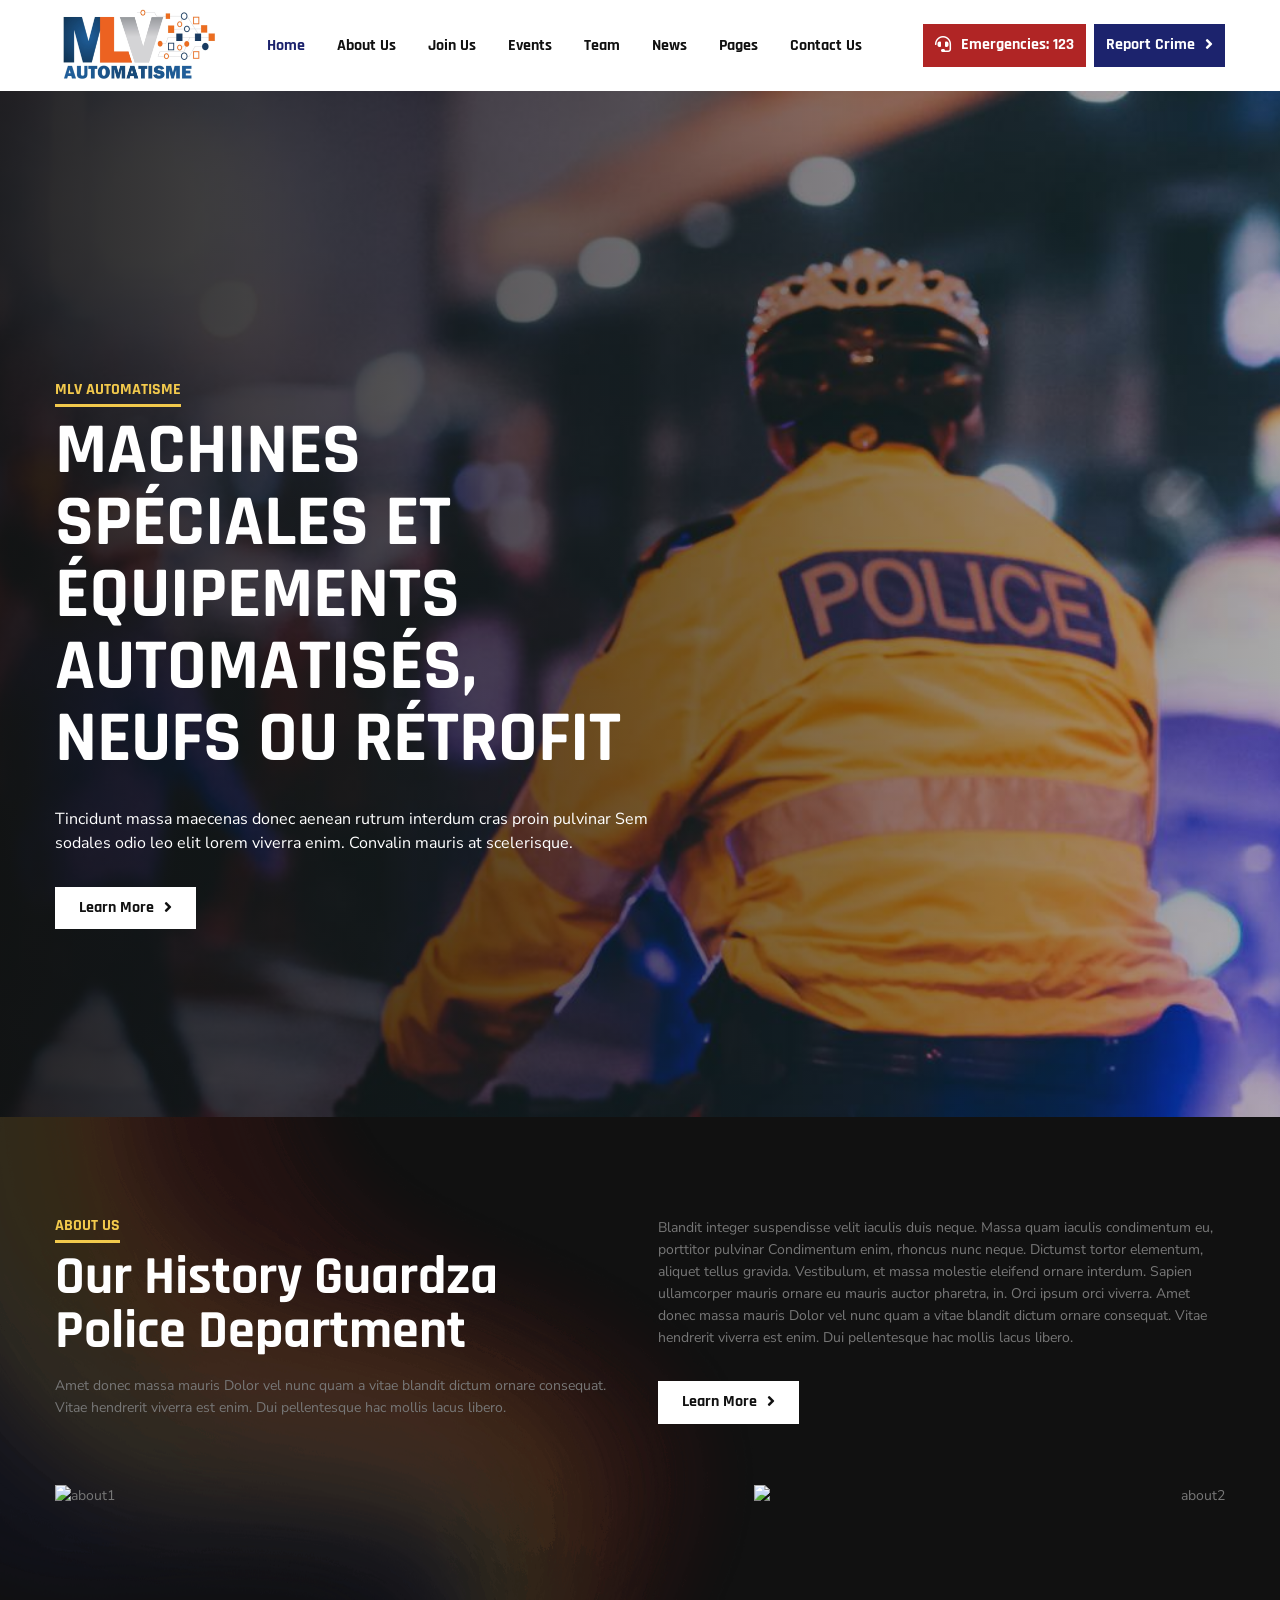
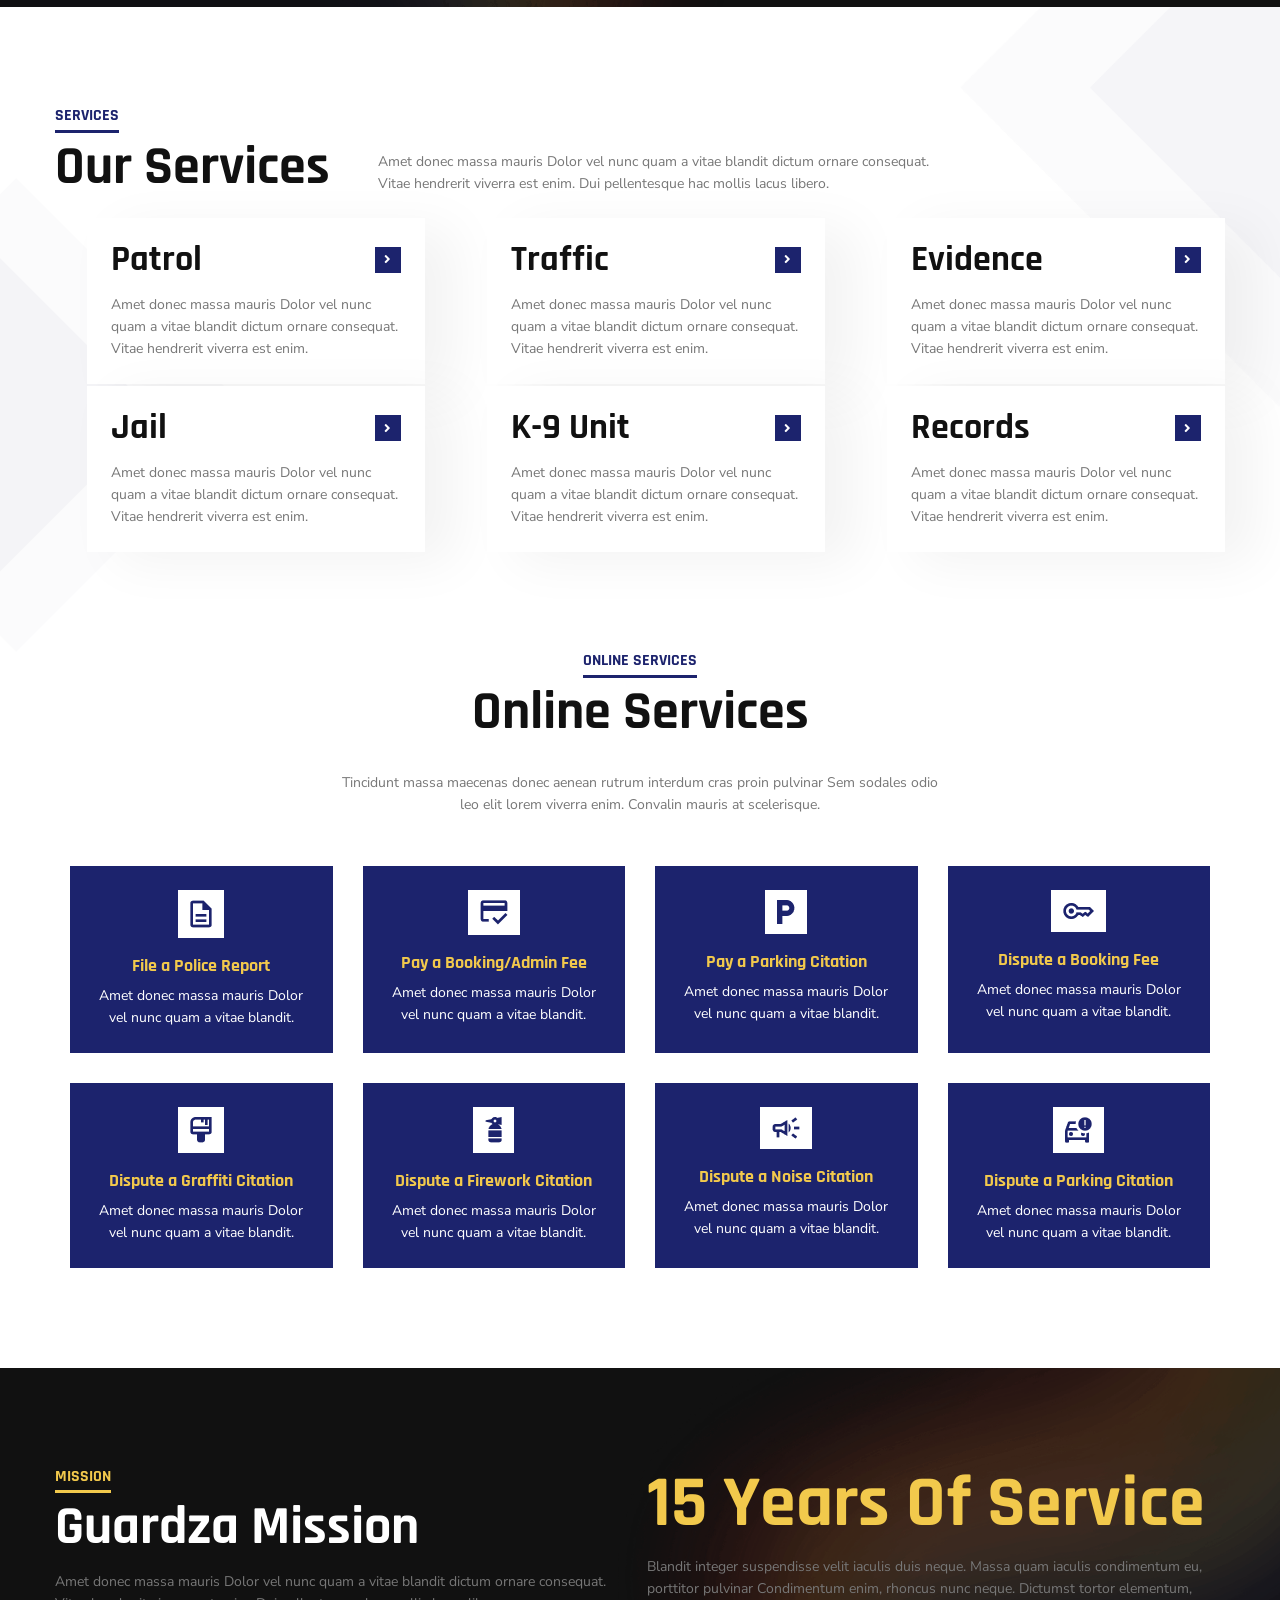
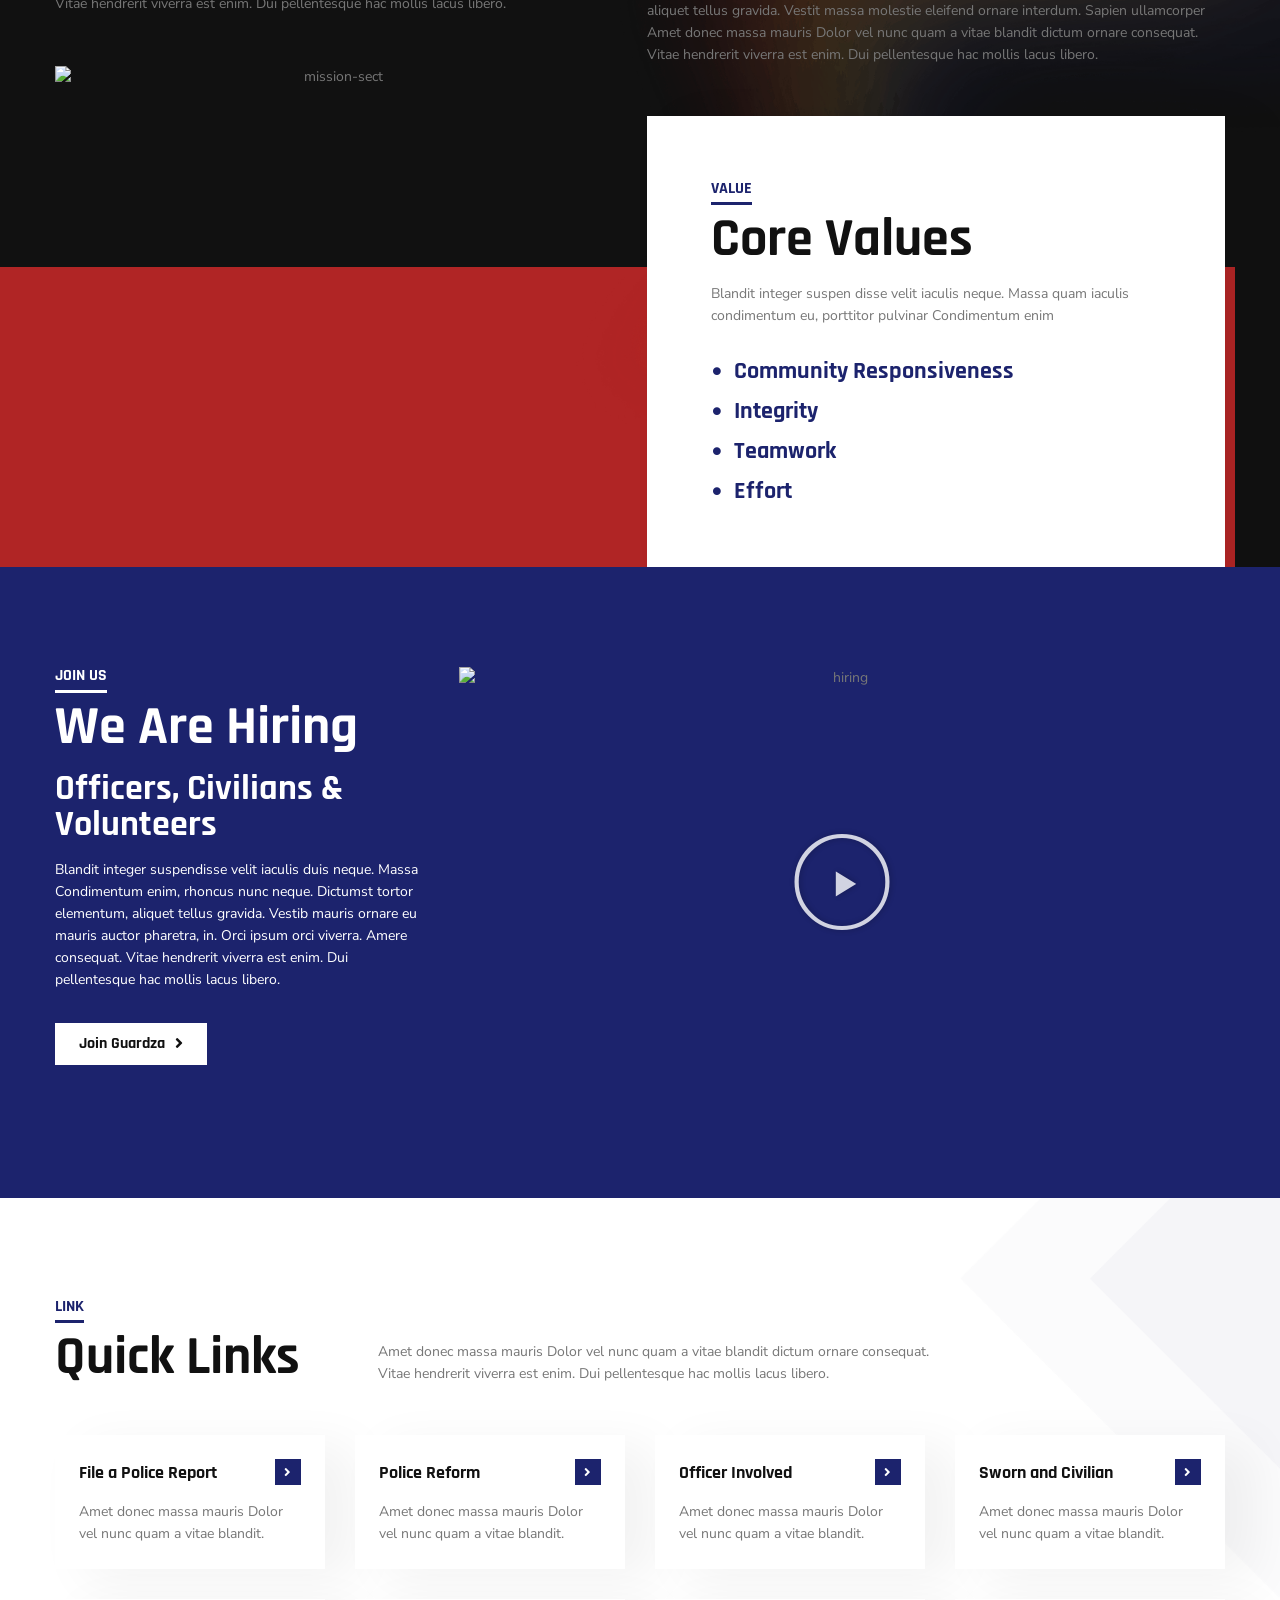
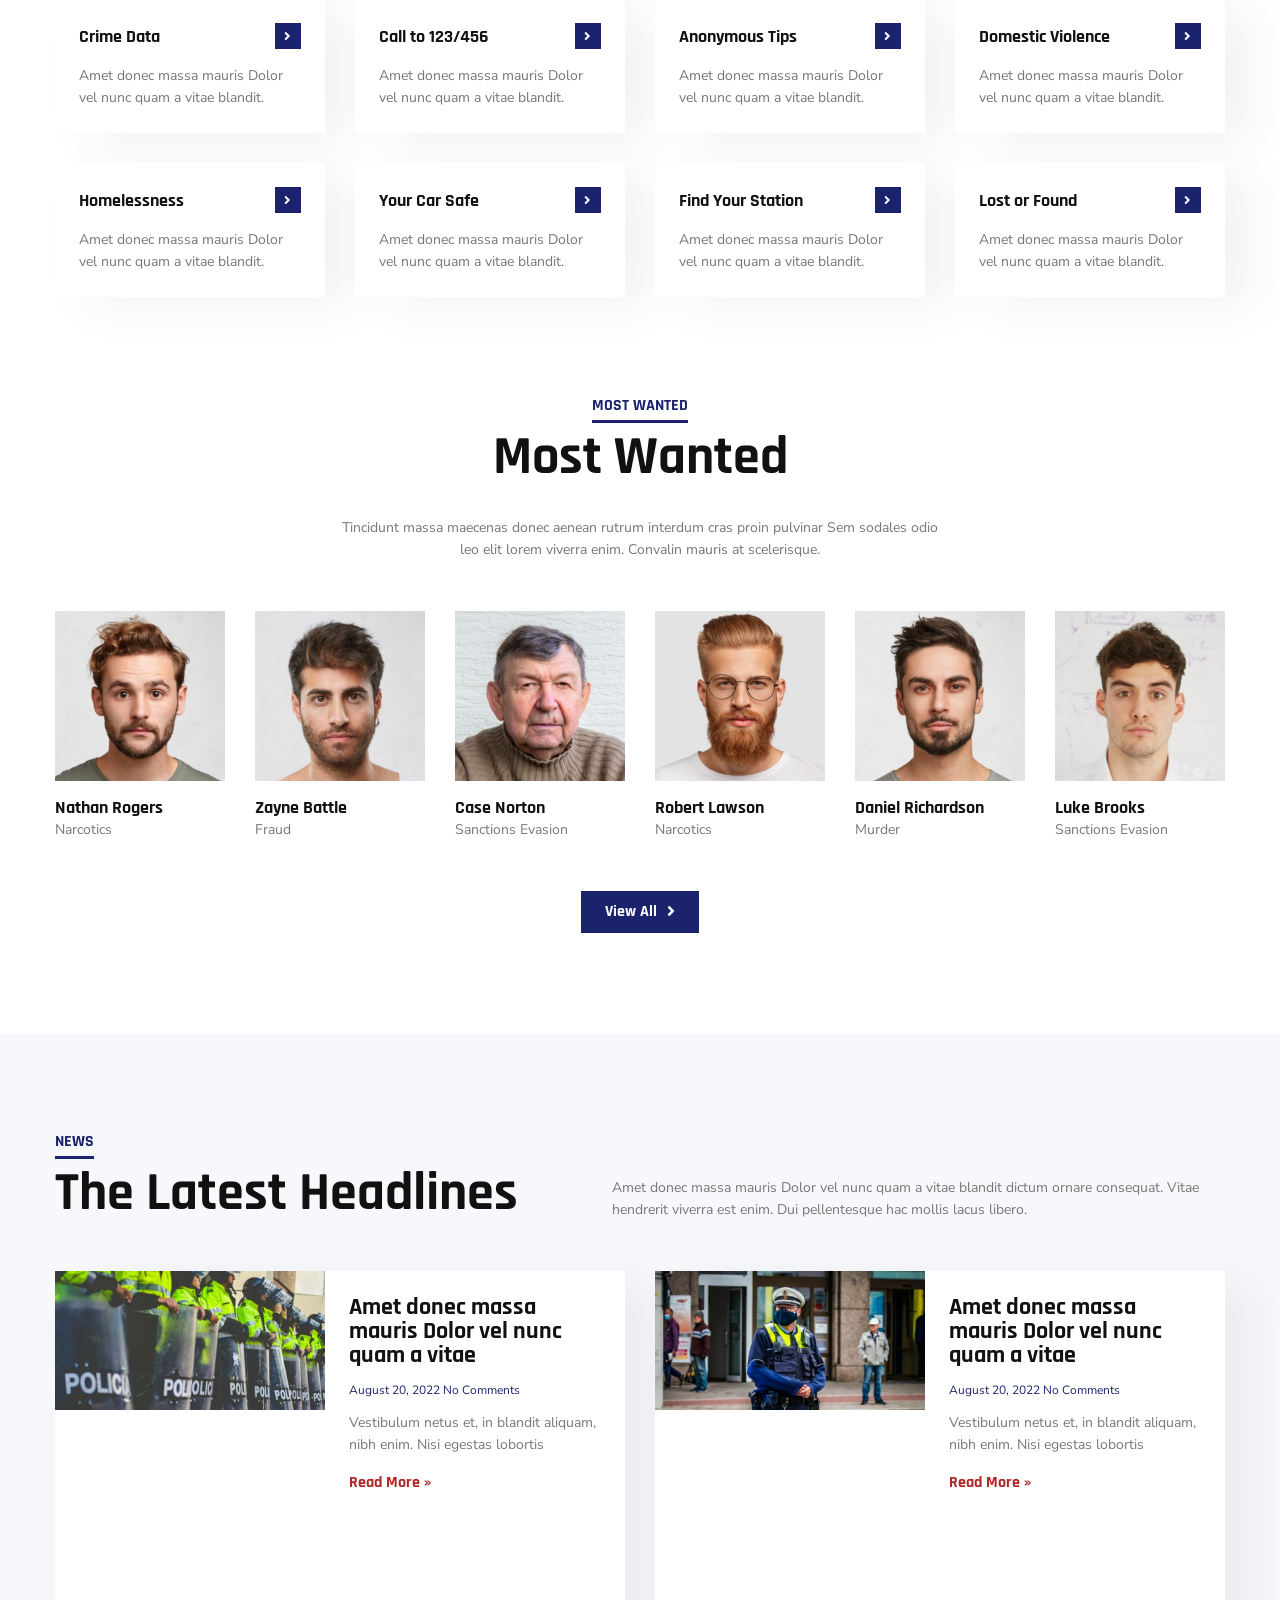
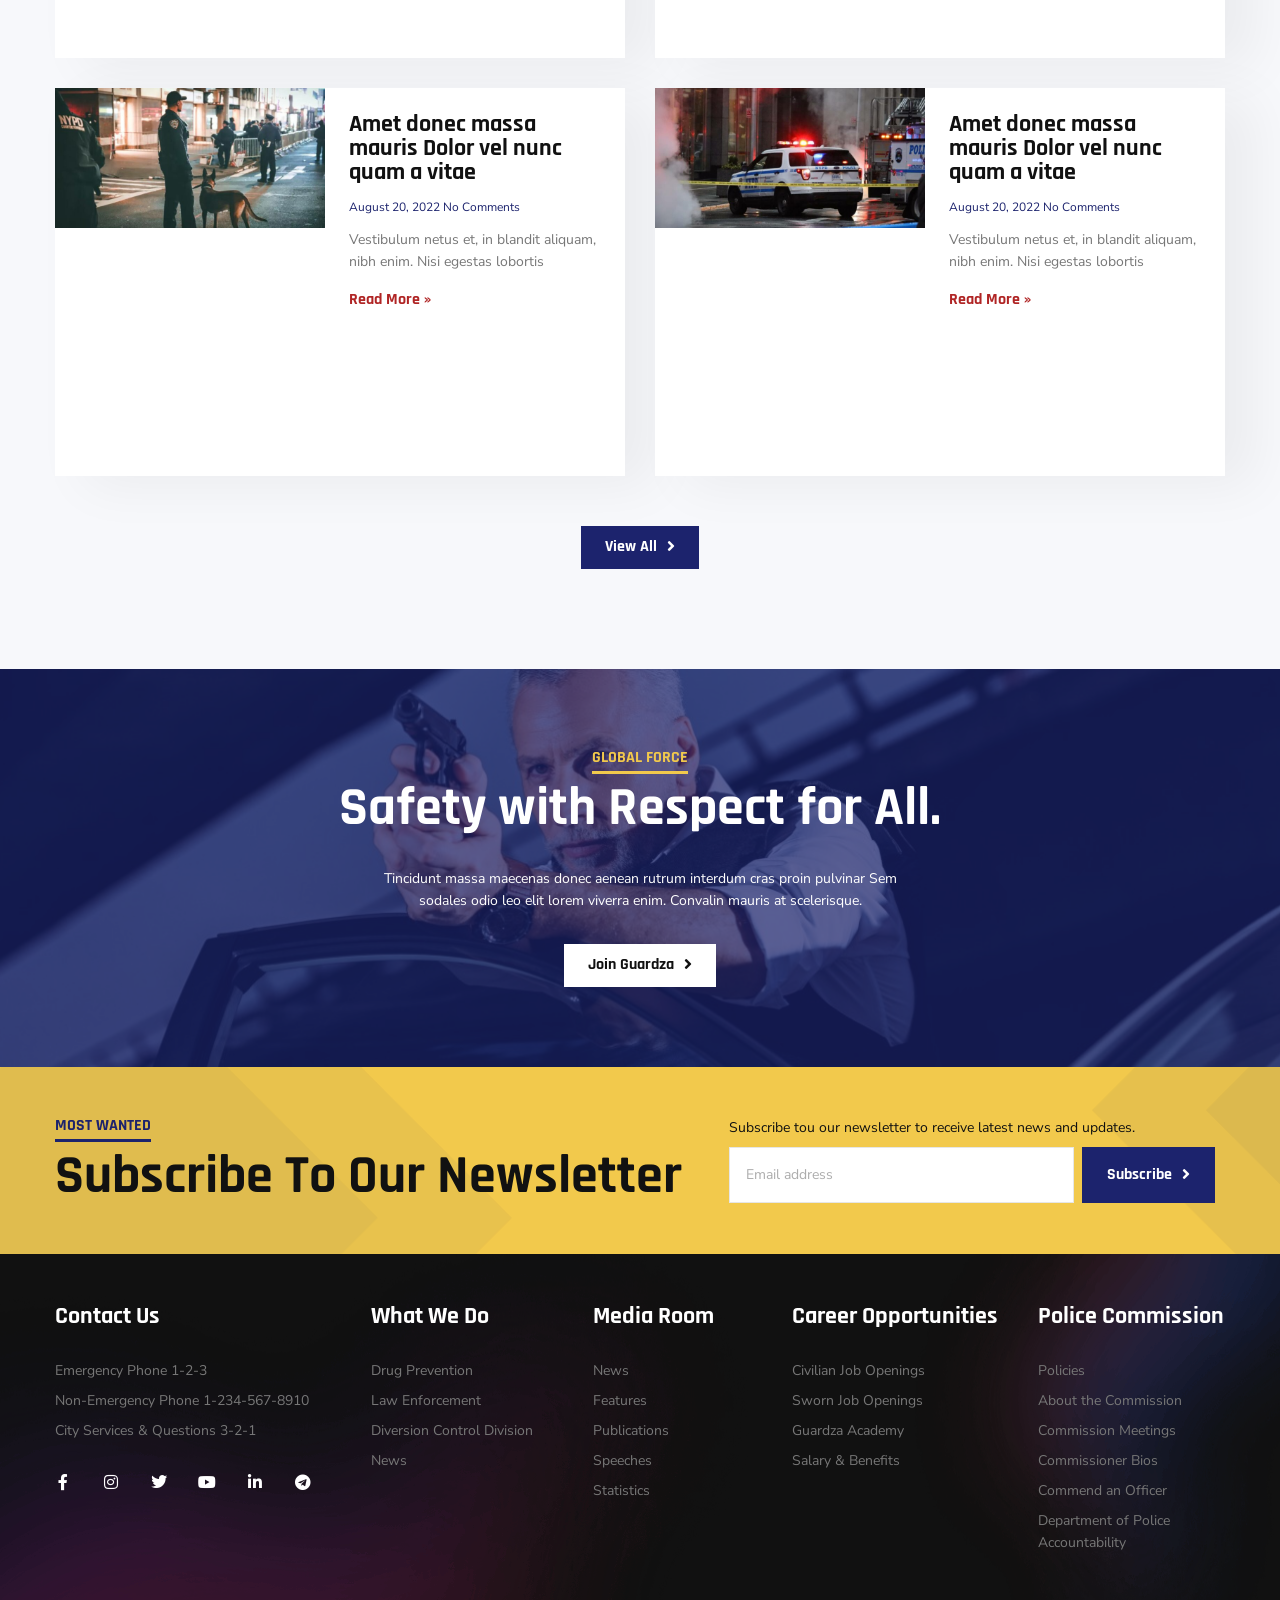
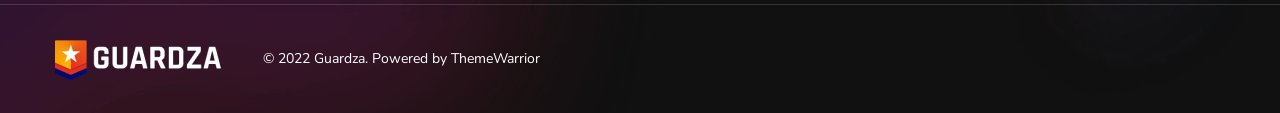
==== commit 32f65a9e: "Update index.html template" ====
--- a/templatekits.themewarrior.com/guardza/template-kit/homepage/index.html
+++ b/templatekits.themewarrior.com/guardza/template-kit/homepage/index.html
@@ -31,42 +31,42 @@
 :root{--wp--preset--aspect-ratio--square: 1;--wp--preset--aspect-ratio--4-3: 4/3;--wp--preset--aspect-ratio--3-4: 3/4;--wp--preset--aspect-ratio--3-2: 3/2;--wp--preset--aspect-ratio--2-3: 2/3;--wp--preset--aspect-ratio--16-9: 16/9;--wp--preset--aspect-ratio--9-16: 9/16;--wp--preset--color--black: #000000;--wp--preset--color--cyan-bluish-gray: #abb8c3;--wp--preset--color--white: #ffffff;--wp--preset--color--pale-pink: #f78da7;--wp--preset--color--vivid-red: #cf2e2e;--wp--preset--color--luminous-vivid-orange: #ff6900;--wp--preset--color--luminous-vivid-amber: #fcb900;--wp--preset--color--light-green-cyan: #7bdcb5;--wp--preset--color--vivid-green-cyan: #00d084;--wp--preset--color--pale-cyan-blue: #8ed1fc;--wp--preset--color--vivid-cyan-blue: #0693e3;--wp--preset--color--vivid-purple: #9b51e0;--wp--preset--gradient--vivid-cyan-blue-to-vivid-purple: linear-gradient(135deg,rgba(6,147,227,1) 0%,rgb(155,81,224) 100%);--wp--preset--gradient--light-green-cyan-to-vivid-green-cyan: linear-gradient(135deg,rgb(122,220,180) 0%,rgb(0,208,130) 100%);--wp--preset--gradient--luminous-vivid-amber-to-luminous-vivid-orange: linear-gradient(135deg,rgba(252,185,0,1) 0%,rgba(255,105,0,1) 100%);--wp--preset--gradient--luminous-vivid-orange-to-vivid-red: linear-gradient(135deg,rgba(255,105,0,1) 0%,rgb(207,46,46) 100%);--wp--preset--gradient--very-light-gray-to-cyan-bluish-gray: linear-gradient(135deg,rgb(238,238,238) 0%,rgb(169,184,195) 100%);--wp--preset--gradient--cool-to-warm-spectrum: linear-gradient(135deg,rgb(74,234,220) 0%,rgb(151,120,209) 20%,rgb(207,42,186) 40%,rgb(238,44,130) 60%,rgb(251,105,98) 80%,rgb(254,248,76) 100%);--wp--preset--gradient--blush-light-purple: linear-gradient(135deg,rgb(255,206,236) 0%,rgb(152,150,240) 100%);--wp--preset--gradient--blush-bordeaux: linear-gradient(135deg,rgb(254,205,165) 0%,rgb(254,45,45) 50%,rgb(107,0,62) 100%);--wp--preset--gradient--luminous-dusk: linear-gradient(135deg,rgb(255,203,112) 0%,rgb(199,81,192) 50%,rgb(65,88,208) 100%);--wp--preset--gradient--pale-ocean: linear-gradient(135deg,rgb(255,245,203) 0%,rgb(182,227,212) 50%,rgb(51,167,181) 100%);--wp--preset--gradient--electric-grass: linear-gradient(135deg,rgb(202,248,128) 0%,rgb(113,206,126) 100%);--wp--preset--gradient--midnight: linear-gradient(135deg,rgb(2,3,129) 0%,rgb(40,116,252) 100%);--wp--preset--font-size--small: 13px;--wp--preset--font-size--medium: 20px;--wp--preset--font-size--large: 36px;--wp--preset--font-size--x-large: 42px;--wp--preset--spacing--20: 0.44rem;--wp--preset--spacing--30: 0.67rem;--wp--preset--spacing--40: 1rem;--wp--preset--spacing--50: 1.5rem;--wp--preset--spacing--60: 2.25rem;--wp--preset--spacing--70: 3.38rem;--wp--preset--spacing--80: 5.06rem;--wp--preset--shadow--natural: 6px 6px 9px rgba(0, 0, 0, 0.2);--wp--preset--shadow--deep: 12px 12px 50px rgba(0, 0, 0, 0.4);--wp--preset--shadow--sharp: 6px 6px 0px rgba(0, 0, 0, 0.2);--wp--preset--shadow--outlined: 6px 6px 0px -3px rgba(255, 255, 255, 1), 6px 6px rgba(0, 0, 0, 1);--wp--preset--shadow--crisp: 6px 6px 0px rgba(0, 0, 0, 1);}:root { --wp--style--global--content-size: 800px;--wp--style--global--wide-size: 1200px; }:where(body) { margin: 0; }.wp-site-blocks > .alignleft { float: left; margin-right: 2em; }.wp-site-blocks > .alignright { float: right; margin-left: 2em; }.wp-site-blocks > .aligncenter { justify-content: center; margin-left: auto; margin-right: auto; }:where(.wp-site-blocks) > * { margin-block-start: 24px; margin-block-end: 0; }:where(.wp-site-blocks) > :first-child { margin-block-start: 0; }:where(.wp-site-blocks) > :last-child { margin-block-end: 0; }:root { --wp--style--block-gap: 24px; }:root :where(.is-layout-flow) > :first-child{margin-block-start: 0;}:root :where(.is-layout-flow) > :last-child{margin-block-end: 0;}:root :where(.is-layout-flow) > *{margin-block-start: 24px;margin-block-end: 0;}:root :where(.is-layout-constrained) > :first-child{margin-block-start: 0;}:root :where(.is-layout-constrained) > :last-child{margin-block-end: 0;}:root :where(.is-layout-constrained) > *{margin-block-start: 24px;margin-block-end: 0;}:root :where(.is-layout-flex){gap: 24px;}:root :where(.is-layout-grid){gap: 24px;}.is-layout-flow > .alignleft{float: left;margin-inline-start: 0;margin-inline-end: 2em;}.is-layout-flow > .alignright{float: right;margin-inline-start: 2em;margin-inline-end: 0;}.is-layout-flow > .aligncenter{margin-left: auto !important;margin-right: auto !important;}.is-layout-constrained > .alignleft{float: left;margin-inline-start: 0;margin-inline-end: 2em;}.is-layout-constrained > .alignright{float: right;margin-inline-start: 2em;margin-inline-end: 0;}.is-layout-constrained > .aligncenter{margin-left: auto !important;margin-right: auto !important;}.is-layout-constrained > :where(:not(.alignleft):not(.alignright):not(.alignfull)){max-width: var(--wp--style--global--content-size);margin-left: auto !important;margin-right: auto !important;}.is-layout-constrained > .alignwide{max-width: var(--wp--style--global--wide-size);}body .is-layout-flex{display: flex;}.is-layout-flex{flex-wrap: wrap;align-items: center;}.is-layout-flex > :is(*, div){margin: 0;}body .is-layout-grid{display: grid;}.is-layout-grid > :is(*, div){margin: 0;}body{padding-top: 0px;padding-right: 0px;padding-bottom: 0px;padding-left: 0px;}a:where(:not(.wp-element-button)){text-decoration: underline;}:root :where(.wp-element-button, .wp-block-button__link){background-color: #32373c;border-width: 0;color: #fff;font-family: inherit;font-size: inherit;line-height: inherit;padding: calc(0.667em + 2px) calc(1.333em + 2px);text-decoration: none;}.has-black-color{color: var(--wp--preset--color--black) !important;}.has-cyan-bluish-gray-color{color: var(--wp--preset--color--cyan-bluish-gray) !important;}.has-white-color{color: var(--wp--preset--color--white) !important;}.has-pale-pink-color{color: var(--wp--preset--color--pale-pink) !important;}.has-vivid-red-color{color: var(--wp--preset--color--vivid-red) !important;}.has-luminous-vivid-orange-color{color: var(--wp--preset--color--luminous-vivid-orange) !important;}.has-luminous-vivid-amber-color{color: var(--wp--preset--color--luminous-vivid-amber) !important;}.has-light-green-cyan-color{color: var(--wp--preset--color--light-green-cyan) !important;}.has-vivid-green-cyan-color{color: var(--wp--preset--color--vivid-green-cyan) !important;}.has-pale-cyan-blue-color{color: var(--wp--preset--color--pale-cyan-blue) !important;}.has-vivid-cyan-blue-color{color: var(--wp--preset--color--vivid-cyan-blue) !important;}.has-vivid-purple-color{color: var(--wp--preset--color--vivid-purple) !important;}.has-black-background-color{background-color: var(--wp--preset--color--black) !important;}.has-cyan-bluish-gray-background-color{background-color: var(--wp--preset--color--cyan-bluish-gray) !important;}.has-white-background-color{background-color: var(--wp--preset--color--white) !important;}.has-pale-pink-background-color{background-color: var(--wp--preset--color--pale-pink) !important;}.has-vivid-red-background-color{background-color: var(--wp--preset--color--vivid-red) !important;}.has-luminous-vivid-orange-background-color{background-color: var(--wp--preset--color--luminous-vivid-orange) !important;}.has-luminous-vivid-amber-background-color{background-color: var(--wp--preset--color--luminous-vivid-amber) !important;}.has-light-green-cyan-background-color{background-color: var(--wp--preset--color--light-green-cyan) !important;}.has-vivid-green-cyan-background-color{background-color: var(--wp--preset--color--vivid-green-cyan) !important;}.has-pale-cyan-blue-background-color{background-color: var(--wp--preset--color--pale-cyan-blue) !important;}.has-vivid-cyan-blue-background-color{background-color: var(--wp--preset--color--vivid-cyan-blue) !important;}.has-vivid-purple-background-color{background-color: var(--wp--preset--color--vivid-purple) !important;}.has-black-border-color{border-color: var(--wp--preset--color--black) !important;}.has-cyan-bluish-gray-border-color{border-color: var(--wp--preset--color--cyan-bluish-gray) !important;}.has-white-border-color{border-color: var(--wp--preset--color--white) !important;}.has-pale-pink-border-color{border-color: var(--wp--preset--color--pale-pink) !important;}.has-vivid-red-border-color{border-color: var(--wp--preset--color--vivid-red) !important;}.has-luminous-vivid-orange-border-color{border-color: var(--wp--preset--color--luminous-vivid-orange) !important;}.has-luminous-vivid-amber-border-color{border-color: var(--wp--preset--color--luminous-vivid-amber) !important;}.has-light-green-cyan-border-color{border-color: var(--wp--preset--color--light-green-cyan) !important;}.has-vivid-green-cyan-border-color{border-color: var(--wp--preset--color--vivid-green-cyan) !important;}.has-pale-cyan-blue-border-color{border-color: var(--wp--preset--color--pale-cyan-blue) !important;}.has-vivid-cyan-blue-border-color{border-color: var(--wp--preset--color--vivid-cyan-blue) !important;}.has-vivid-purple-border-color{border-color: var(--wp--preset--color--vivid-purple) !important;}.has-vivid-cyan-blue-to-vivid-purple-gradient-background{background: var(--wp--preset--gradient--vivid-cyan-blue-to-vivid-purple) !important;}.has-light-green-cyan-to-vivid-green-cyan-gradient-background{background: var(--wp--preset--gradient--light-green-cyan-to-vivid-green-cyan) !important;}.has-luminous-vivid-amber-to-luminous-vivid-orange-gradient-background{background: var(--wp--preset--gradient--luminous-vivid-amber-to-luminous-vivid-orange) !important;}.has-luminous-vivid-orange-to-vivid-red-gradient-background{background: var(--wp--preset--gradient--luminous-vivid-orange-to-vivid-red) !important;}.has-very-light-gray-to-cyan-bluish-gray-gradient-background{background: var(--wp--preset--gradient--very-light-gray-to-cyan-bluish-gray) !important;}.has-cool-to-warm-spectrum-gradient-background{background: var(--wp--preset--gradient--cool-to-warm-spectrum) !important;}.has-blush-light-purple-gradient-background{background: var(--wp--preset--gradient--blush-light-purple) !important;}.has-blush-bordeaux-gradient-background{background: var(--wp--preset--gradient--blush-bordeaux) !important;}.has-luminous-dusk-gradient-background{background: var(--wp--preset--gradient--luminous-dusk) !important;}.has-pale-ocean-gradient-background{background: var(--wp--preset--gradient--pale-ocean) !important;}.has-electric-grass-gradient-background{background: var(--wp--preset--gradient--electric-grass) !important;}.has-midnight-gradient-background{background: var(--wp--preset--gradient--midnight) !important;}.has-small-font-size{font-size: var(--wp--preset--font-size--small) !important;}.has-medium-font-size{font-size: var(--wp--preset--font-size--medium) !important;}.has-large-font-size{font-size: var(--wp--preset--font-size--large) !important;}.has-x-large-font-size{font-size: var(--wp--preset--font-size--x-large) !important;}
 :root :where(.wp-block-pullquote){font-size: 1.5em;line-height: 1.6;}
 </style>
-<link rel='stylesheet' id='template-kit-export-css' href='../../wp-content/plugins/template-kit-export/assets/public/template-kit-export-public.css%3Fver=1.0.23.css' media='all' />
-<link rel='stylesheet' id='hello-elementor-css' href='../../wp-content/themes/hello-elementor/assets/css/reset.css%3Fver=3.4.5.css' media='all' />
-<link rel='stylesheet' id='hello-elementor-theme-style-css' href='../../wp-content/themes/hello-elementor/assets/css/theme.css%3Fver=3.4.5.css' media='all' />
-<link rel='stylesheet' id='hello-elementor-header-footer-css' href='../../wp-content/themes/hello-elementor/assets/css/header-footer.css%3Fver=3.4.5.css' media='all' />
-<link rel='stylesheet' id='elementor-frontend-css' href='../../wp-content/plugins/elementor/assets/css/frontend.min.css%3Fver=3.25.10.css' media='all' />
-<link rel='stylesheet' id='elementor-post-3-css' href='../../wp-content/uploads/sites/62/elementor/css/post-3.css%3Fver=1737689033.css' media='all' />
-<link rel='stylesheet' id='widget-social-icons-css' href='../../wp-content/plugins/elementor/assets/css/widget-social-icons.min.css%3Fver=3.25.10.css' media='all' />
-<link rel='stylesheet' id='e-apple-webkit-css' href='../../wp-content/plugins/elementor/assets/css/conditionals/apple-webkit.min.css%3Fver=3.25.10.css' media='all' />
-<link rel='stylesheet' id='widget-nav-menu-css' href='../../wp-content/plugins/elementor-pro/assets/css/widget-nav-menu.min.css%3Fver=3.25.4.css' media='all' />
-<link rel='stylesheet' id='e-animation-float-css' href='../../wp-content/plugins/elementor/assets/lib/animations/styles/e-animation-float.min.css%3Fver=3.25.10.css' media='all' />
-<link rel='stylesheet' id='widget-image-css' href='../../wp-content/plugins/elementor/assets/css/widget-image.min.css%3Fver=3.25.10.css' media='all' />
-<link rel='stylesheet' id='widget-heading-css' href='../../wp-content/plugins/elementor/assets/css/widget-heading.min.css%3Fver=3.25.10.css' media='all' />
-<link rel='stylesheet' id='e-animation-fadeInUp-css' href='../../wp-content/plugins/elementor/assets/lib/animations/styles/fadeInUp.min.css%3Fver=3.25.10.css' media='all' />
-<link rel='stylesheet' id='widget-text-editor-css' href='../../wp-content/plugins/elementor/assets/css/widget-text-editor.min.css%3Fver=3.25.10.css' media='all' />
-<link rel='stylesheet' id='widget-form-css' href='../../wp-content/plugins/elementor-pro/assets/css/widget-form.min.css%3Fver=3.25.4.css' media='all' />
-<link rel='stylesheet' id='widget-icon-list-css' href='../../wp-content/plugins/elementor/assets/css/widget-icon-list.min.css%3Fver=3.25.10.css' media='all' />
-<link rel='stylesheet' id='widget-divider-css' href='../../wp-content/plugins/elementor/assets/css/widget-divider.min.css%3Fver=3.25.10.css' media='all' />
-<link rel='stylesheet' id='elementor-icons-css' href='../../wp-content/plugins/elementor/assets/lib/eicons/css/elementor-icons.min.css%3Fver=5.32.0.css' media='all' />
-<link rel='stylesheet' id='swiper-css' href='../../wp-content/plugins/elementor/assets/lib/swiper/v8/css/swiper.min.css%3Fver=8.4.5.css' media='all' />
-<link rel='stylesheet' id='e-swiper-css' href='../../wp-content/plugins/elementor/assets/css/conditionals/e-swiper.min.css%3Fver=3.25.10.css' media='all' />
-<link rel='stylesheet' id='e-popup-style-css' href='../../wp-content/plugins/elementor-pro/assets/css/conditionals/popup.min.css%3Fver=3.25.4.css' media='all' />
-<link rel='stylesheet' id='e-animation-fadeInDown-css' href='../../wp-content/plugins/elementor/assets/lib/animations/styles/fadeInDown.min.css%3Fver=3.25.10.css' media='all' />
-<link rel='stylesheet' id='e-animation-zoomIn-css' href='../../wp-content/plugins/elementor/assets/lib/animations/styles/zoomIn.min.css%3Fver=3.25.10.css' media='all' />
-<link rel='stylesheet' id='widget-video-css' href='../../wp-content/plugins/elementor/assets/css/widget-video.min.css%3Fver=3.25.10.css' media='all' />
-<link rel='stylesheet' id='widget-image-box-css' href='../../wp-content/plugins/elementor/assets/css/widget-image-box.min.css%3Fver=3.25.10.css' media='all' />
-<link rel='stylesheet' id='widget-posts-css' href='../../wp-content/plugins/elementor-pro/assets/css/widget-posts.min.css%3Fver=3.25.4.css' media='all' />
-<link rel='stylesheet' id='elementor-post-79-css' href='../../wp-content/uploads/sites/62/elementor/css/post-79.css%3Fver=1737696202.css' media='all' />
-<link rel='stylesheet' id='elementor-post-6-css' href='../../wp-content/uploads/sites/62/elementor/css/post-6.css%3Fver=1737689033.css' media='all' />
-<link rel='stylesheet' id='elementor-post-149-css' href='../../wp-content/uploads/sites/62/elementor/css/post-149.css%3Fver=1737689033.css' media='all' />
+<link rel='stylesheet' id='template-kit-export-css' href='../../wp-content/plugins/template-kit-export/assets/public/template-kit-export-public.css' media='all' />
+<link rel='stylesheet' id='hello-elementor-css' href='../../wp-content/themes/hello-elementor/assets/css/reset.css' media='all' />
+<link rel='stylesheet' id='hello-elementor-theme-style-css' href='../../wp-content/themes/hello-elementor/assets/css/theme.css' media='all' />
+<link rel='stylesheet' id='hello-elementor-header-footer-css' href='../../wp-content/themes/hello-elementor/assets/css/header-footer.css' media='all' />
+<link rel='stylesheet' id='elementor-frontend-css' href='../../wp-content/plugins/elementor/assets/css/frontend.min.css' media='all' />
+<link rel='stylesheet' id='elementor-post-3-css' href='../../wp-content/uploads/sites/62/elementor/css/post-3.css' media='all' />
+<link rel='stylesheet' id='widget-social-icons-css' href='../../wp-content/plugins/elementor/assets/css/widget-social-icons.min.css' media='all' />
+<link rel='stylesheet' id='e-apple-webkit-css' href='../../wp-content/plugins/elementor/assets/css/conditionals/apple-webkit.min.css' media='all' />
+<link rel='stylesheet' id='widget-nav-menu-css' href='../../wp-content/plugins/elementor-pro/assets/css/widget-nav-menu.min.css' media='all' />
+<link rel='stylesheet' id='e-animation-float-css' href='../../wp-content/plugins/elementor/assets/lib/animations/styles/e-animation-float.min.css' media='all' />
+<link rel='stylesheet' id='widget-image-css' href='../../wp-content/plugins/elementor/assets/css/widget-image.min.css' media='all' />
+<link rel='stylesheet' id='widget-heading-css' href='../../wp-content/plugins/elementor/assets/css/widget-heading.min.css' media='all' />
+<link rel='stylesheet' id='e-animation-fadeInUp-css' href='../../wp-content/plugins/elementor/assets/lib/animations/styles/fadeInUp.min.css' media='all' />
+<link rel='stylesheet' id='widget-text-editor-css' href='../../wp-content/plugins/elementor/assets/css/widget-text-editor.min.css' media='all' />
+<link rel='stylesheet' id='widget-form-css' href='../../wp-content/plugins/elementor-pro/assets/css/widget-form.min.css' media='all' />
+<link rel='stylesheet' id='widget-icon-list-css' href='../../wp-content/plugins/elementor/assets/css/widget-icon-list.min.css' media='all' />
+<link rel='stylesheet' id='widget-divider-css' href='../../wp-content/plugins/elementor/assets/css/widget-divider.min.css' media='all' />
+<link rel='stylesheet' id='elementor-icons-css' href='../../wp-content/plugins/elementor/assets/lib/eicons/css/elementor-icons.min.css' media='all' />
+<link rel='stylesheet' id='swiper-css' href='../../wp-content/plugins/elementor/assets/lib/swiper/v8/css/swiper.min.css' media='all' />
+<link rel='stylesheet' id='e-swiper-css' href='../../wp-content/plugins/elementor/assets/css/conditionals/e-swiper.min.css' media='all' />
+<link rel='stylesheet' id='e-popup-style-css' href='../../wp-content/plugins/elementor-pro/assets/css/conditionals/popup.min.css' media='all' />
+<link rel='stylesheet' id='e-animation-fadeInDown-css' href='../../wp-content/plugins/elementor/assets/lib/animations/styles/fadeInDown.min.css' media='all' />
+<link rel='stylesheet' id='e-animation-zoomIn-css' href='../../wp-content/plugins/elementor/assets/lib/animations/styles/zoomIn.min.css' media='all' />
+<link rel='stylesheet' id='widget-video-css' href='../../wp-content/plugins/elementor/assets/css/widget-video.min.css' media='all' />
+<link rel='stylesheet' id='widget-image-box-css' href='../../wp-content/plugins/elementor/assets/css/widget-image-box.min.css' media='all' />
+<link rel='stylesheet' id='widget-posts-css' href='../../wp-content/plugins/elementor-pro/assets/css/widget-posts.min.css' media='all' />
+<link rel='stylesheet' id='elementor-post-79-css' href='../../wp-content/uploads/sites/62/elementor/css/post-79.css' media='all' />
+<link rel='stylesheet' id='elementor-post-6-css' href='../../wp-content/uploads/sites/62/elementor/css/post-6.css' media='all' />
+<link rel='stylesheet' id='elementor-post-149-css' href='../../wp-content/uploads/sites/62/elementor/css/post-149.css' media='all' />
 <link rel='stylesheet' id='google-fonts-1-css' href='https://fonts.googleapis.com/css?family=Rajdhani%3A100%2C100italic%2C200%2C200italic%2C300%2C300italic%2C400%2C400italic%2C500%2C500italic%2C600%2C600italic%2C700%2C700italic%2C800%2C800italic%2C900%2C900italic%7CNunito+Sans%3A100%2C100italic%2C200%2C200italic%2C300%2C300italic%2C400%2C400italic%2C500%2C500italic%2C600%2C600italic%2C700%2C700italic%2C800%2C800italic%2C900%2C900italic&#038;display=auto&#038;ver=6.6.4' media='all' />
-<link rel='stylesheet' id='elementor-icons-shared-0-css' href='../../wp-content/plugins/elementor/assets/lib/font-awesome/css/fontawesome.min.css%3Fver=5.15.3.css' media='all' />
-<link rel='stylesheet' id='elementor-icons-fa-solid-css' href='../../wp-content/plugins/elementor/assets/lib/font-awesome/css/solid.min.css%3Fver=5.15.3.css' media='all' />
-<link rel='stylesheet' id='elementor-icons-fa-brands-css' href='../../wp-content/plugins/elementor/assets/lib/font-awesome/css/brands.min.css%3Fver=5.15.3.css' media='all' />
-<link rel="preconnect" href="https://fonts.gstatic.com/" crossorigin><script src="../../wp-includes/js/jquery/jquery.min.js%3Fver=3.7.1" id="jquery-core-js" type="19f4629a01b7a40dcea6b56e-text/javascript"></script>
-<script src="../../wp-includes/js/jquery/jquery-migrate.min.js%3Fver=3.4.1" id="jquery-migrate-js" type="19f4629a01b7a40dcea6b56e-text/javascript"></script>
-<script src="../../wp-content/plugins/template-kit-export/assets/public/template-kit-export-public.js%3Fver=1.0.23" id="template-kit-export-js" type="19f4629a01b7a40dcea6b56e-text/javascript"></script>
+<link rel='stylesheet' id='elementor-icons-shared-0-css' href='../../wp-content/plugins/elementor/assets/lib/font-awesome/css/fontawesome.min.css' media='all' />
+<link rel='stylesheet' id='elementor-icons-fa-solid-css' href='../../wp-content/plugins/elementor/assets/lib/font-awesome/css/solid.min.css' media='all' />
+<link rel='stylesheet' id='elementor-icons-fa-brands-css' href='../../wp-content/plugins/elementor/assets/lib/font-awesome/css/brands.min.css' media='all' />
+<link rel="preconnect" href="https://fonts.gstatic.com/" crossorigin><script src="../../wp-includes/js/jquery/jquery.min.js" id="jquery-core-js" type="19f4629a01b7a40dcea6b56e-text/javascript"></script>
+<script src="../../wp-includes/js/jquery/jquery-migrate.min.js" id="jquery-migrate-js" type="19f4629a01b7a40dcea6b56e-text/javascript"></script>
+<script src="../../wp-content/plugins/template-kit-export/assets/public/template-kit-export-public.js" id="template-kit-export-js" type="19f4629a01b7a40dcea6b56e-text/javascript"></script>
 <link rel="https://api.w.org/" href="https://templatekits.themewarrior.com/guardza/wp-json/" /><link rel="EditURI" type="application/rsd+xml" title="RSD" href="https://templatekits.themewarrior.com/guardza/xmlrpc.php?rsd" />
 <meta name="generator" content="WordPress 6.6.4" />
 <link rel="canonical" href="index.html" />
@@ -1735,27 +1735,27 @@
 					document.addEventListener( event, lazyloadRunObserver );
 				} );
 			</script>
-			<script src="../../wp-content/themes/hello-elementor/assets/js/hello-frontend.js%3Fver=3.4.5" id="hello-theme-frontend-js" type="19f4629a01b7a40dcea6b56e-text/javascript"></script>
-<script src="../../wp-content/plugins/elementor-pro/assets/lib/smartmenus/jquery.smartmenus.min.js%3Fver=1.2.1" id="smartmenus-js" type="19f4629a01b7a40dcea6b56e-text/javascript"></script>
-<script src="../../wp-includes/js/imagesloaded.min.js%3Fver=5.0.0" id="imagesloaded-js" type="19f4629a01b7a40dcea6b56e-text/javascript"></script>
-<script src="../../wp-content/plugins/elementor-pro/assets/js/webpack-pro.runtime.min.js%3Fver=3.25.4" id="elementor-pro-webpack-runtime-js" type="19f4629a01b7a40dcea6b56e-text/javascript"></script>
-<script src="../../wp-content/plugins/elementor/assets/js/webpack.runtime.min.js%3Fver=3.25.10" id="elementor-webpack-runtime-js" type="19f4629a01b7a40dcea6b56e-text/javascript"></script>
-<script src="../../wp-content/plugins/elementor/assets/js/frontend-modules.min.js%3Fver=3.25.10" id="elementor-frontend-modules-js" type="19f4629a01b7a40dcea6b56e-text/javascript"></script>
-<script src="../../wp-includes/js/dist/hooks.min.js%3Fver=2810c76e705dd1a53b18" id="wp-hooks-js" type="19f4629a01b7a40dcea6b56e-text/javascript"></script>
-<script src="../../wp-includes/js/dist/i18n.min.js%3Fver=5e580eb46a90c2b997e6" id="wp-i18n-js" type="19f4629a01b7a40dcea6b56e-text/javascript"></script>
+			<script src="../../wp-content/themes/hello-elementor/assets/js/hello-frontend.js" id="hello-theme-frontend-js" type="19f4629a01b7a40dcea6b56e-text/javascript"></script>
+<script src="../../wp-content/plugins/elementor-pro/assets/lib/smartmenus/jquery.smartmenus.min.js" id="smartmenus-js" type="19f4629a01b7a40dcea6b56e-text/javascript"></script>
+<script src="../../wp-includes/js/imagesloaded.min.js" id="imagesloaded-js" type="19f4629a01b7a40dcea6b56e-text/javascript"></script>
+<script src="../../wp-content/plugins/elementor-pro/assets/js/webpack-pro.runtime.min.js" id="elementor-pro-webpack-runtime-js" type="19f4629a01b7a40dcea6b56e-text/javascript"></script>
+<script src="../../wp-content/plugins/elementor/assets/js/webpack.runtime.min.js" id="elementor-webpack-runtime-js" type="19f4629a01b7a40dcea6b56e-text/javascript"></script>
+<script src="../../wp-content/plugins/elementor/assets/js/frontend-modules.min.js" id="elementor-frontend-modules-js" type="19f4629a01b7a40dcea6b56e-text/javascript"></script>
+<script src="../../wp-includes/js/dist/hooks.min.js" id="wp-hooks-js" type="19f4629a01b7a40dcea6b56e-text/javascript"></script>
+<script src="../../wp-includes/js/dist/i18n.min.js" id="wp-i18n-js" type="19f4629a01b7a40dcea6b56e-text/javascript"></script>
 <script id="wp-i18n-js-after" type="19f4629a01b7a40dcea6b56e-text/javascript">
 wp.i18n.setLocaleData( { 'text direction\u0004ltr': [ 'ltr' ] } );
 </script>
 <script id="elementor-pro-frontend-js-before" type="19f4629a01b7a40dcea6b56e-text/javascript">
 var ElementorProFrontendConfig = {"ajaxurl":"https:\/\/templatekits.themewarrior.com\/guardza\/wp-admin\/admin-ajax.php","nonce":"b806e3b8c3","urls":{"assets":"https:\/\/templatekits.themewarrior.com\/guardza\/wp-content\/plugins\/elementor-pro\/assets\/","rest":"https:\/\/templatekits.themewarrior.com\/guardza\/wp-json\/"},"settings":{"lazy_load_background_images":true},"popup":{"hasPopUps":true},"shareButtonsNetworks":{"facebook":{"title":"Facebook","has_counter":true},"twitter":{"title":"Twitter"},"linkedin":{"title":"LinkedIn","has_counter":true},"pinterest":{"title":"Pinterest","has_counter":true},"reddit":{"title":"Reddit","has_counter":true},"vk":{"title":"VK","has_counter":true},"odnoklassniki":{"title":"OK","has_counter":true},"tumblr":{"title":"Tumblr"},"digg":{"title":"Digg"},"skype":{"title":"Skype"},"stumbleupon":{"title":"StumbleUpon","has_counter":true},"mix":{"title":"Mix"},"telegram":{"title":"Telegram"},"pocket":{"title":"Pocket","has_counter":true},"xing":{"title":"XING","has_counter":true},"whatsapp":{"title":"WhatsApp"},"email":{"title":"Email"},"print":{"title":"Print"},"x-twitter":{"title":"X"},"threads":{"title":"Threads"}},"facebook_sdk":{"lang":"en_US","app_id":""},"lottie":{"defaultAnimationUrl":"https:\/\/templatekits.themewarrior.com\/guardza\/wp-content\/plugins\/elementor-pro\/modules\/lottie\/assets\/animations\/default.json"}};
 </script>
-<script src="../../wp-content/plugins/elementor-pro/assets/js/frontend.min.js%3Fver=3.25.4" id="elementor-pro-frontend-js" type="19f4629a01b7a40dcea6b56e-text/javascript"></script>
-<script src="../../wp-includes/js/jquery/ui/core.min.js%3Fver=1.13.3" id="jquery-ui-core-js" type="19f4629a01b7a40dcea6b56e-text/javascript"></script>
+<script src="../../wp-content/plugins/elementor-pro/assets/js/frontend.min.js" id="elementor-pro-frontend-js" type="19f4629a01b7a40dcea6b56e-text/javascript"></script>
+<script src="../../wp-includes/js/jquery/ui/core.min.js" id="jquery-ui-core-js" type="19f4629a01b7a40dcea6b56e-text/javascript"></script>
 <script id="elementor-frontend-js-before" type="19f4629a01b7a40dcea6b56e-text/javascript">
 var elementorFrontendConfig = {"environmentMode":{"edit":false,"wpPreview":false,"isScriptDebug":false},"i18n":{"shareOnFacebook":"Share on Facebook","shareOnTwitter":"Share on Twitter","pinIt":"Pin it","download":"Download","downloadImage":"Download image","fullscreen":"Fullscreen","zoom":"Zoom","share":"Share","playVideo":"Play Video","previous":"Previous","next":"Next","close":"Close","a11yCarouselWrapperAriaLabel":"Carousel | Horizontal scrolling: Arrow Left & Right","a11yCarouselPrevSlideMessage":"Previous slide","a11yCarouselNextSlideMessage":"Next slide","a11yCarouselFirstSlideMessage":"This is the first slide","a11yCarouselLastSlideMessage":"This is the last slide","a11yCarouselPaginationBulletMessage":"Go to slide"},"is_rtl":false,"breakpoints":{"xs":0,"sm":480,"md":768,"lg":1025,"xl":1440,"xxl":1600},"responsive":{"breakpoints":{"mobile":{"label":"Mobile Portrait","value":767,"default_value":767,"direction":"max","is_enabled":true},"mobile_extra":{"label":"Mobile Landscape","value":880,"default_value":880,"direction":"max","is_enabled":false},"tablet":{"label":"Tablet Portrait","value":1024,"default_value":1024,"direction":"max","is_enabled":true},"tablet_extra":{"label":"Tablet Landscape","value":1200,"default_value":1200,"direction":"max","is_enabled":false},"laptop":{"label":"Laptop","value":1366,"default_value":1366,"direction":"max","is_enabled":false},"widescreen":{"label":"Widescreen","value":2400,"default_value":2400,"direction":"min","is_enabled":false}},"hasCustomBreakpoints":false},"version":"3.25.10","is_static":false,"experimentalFeatures":{"additional_custom_breakpoints":true,"e_swiper_latest":true,"e_nested_atomic_repeaters":true,"e_optimized_control_loading":true,"e_onboarding":true,"e_css_smooth_scroll":true,"theme_builder_v2":true,"hello-theme-header-footer":true,"home_screen":true,"landing-pages":true,"nested-elements":true,"editor_v2":true,"link-in-bio":true,"floating-buttons":true},"urls":{"assets":"https:\/\/templatekits.themewarrior.com\/guardza\/wp-content\/plugins\/elementor\/assets\/","ajaxurl":"https:\/\/templatekits.themewarrior.com\/guardza\/wp-admin\/admin-ajax.php","uploadUrl":"https:\/\/templatekits.themewarrior.com\/guardza\/wp-content\/uploads\/sites\/62"},"nonces":{"floatingButtonsClickTracking":"269df98300"},"swiperClass":"swiper","settings":{"page":[],"editorPreferences":[]},"kit":{"body_background_background":"classic","active_breakpoints":["viewport_mobile","viewport_tablet"],"global_image_lightbox":"yes","lightbox_enable_counter":"yes","lightbox_enable_fullscreen":"yes","lightbox_enable_zoom":"yes","lightbox_enable_share":"yes","lightbox_title_src":"title","lightbox_description_src":"description","hello_header_logo_type":"logo","hello_header_menu_layout":"horizontal","hello_footer_logo_type":"logo"},"post":{"id":79,"title":"Homepage%20%E2%80%93%20Guardza","excerpt":"","featuredImage":"https:\/\/templatekits.themewarrior.com\/guardza\/wp-content\/uploads\/sites\/62\/2022\/08\/home-guardza-171x1024.jpg"}};
 </script>
-<script src="../../wp-content/plugins/elementor/assets/js/frontend.min.js%3Fver=3.25.10" id="elementor-frontend-js" type="19f4629a01b7a40dcea6b56e-text/javascript"></script>
-<script src="../../wp-content/plugins/elementor-pro/assets/js/elements-handlers.min.js%3Fver=3.25.4" id="pro-elements-handlers-js" type="19f4629a01b7a40dcea6b56e-text/javascript"></script>
+<script src="../../wp-content/plugins/elementor/assets/js/frontend.min.js" id="elementor-frontend-js" type="19f4629a01b7a40dcea6b56e-text/javascript"></script>
+<script src="../../wp-content/plugins/elementor-pro/assets/js/elements-handlers.min.js" id="pro-elements-handlers-js" type="19f4629a01b7a40dcea6b56e-text/javascript"></script>
 
 <script src="../../../cdn-cgi/scripts/7d0fa10a/cloudflare-static/rocket-loader.min.js" data-cf-settings="19f4629a01b7a40dcea6b56e-|49" defer></script></body>
 </html>
--- a/templatekits.themewarrior.com/guardza/wp-content/plugins/template-kit-export/assets/public/template-kit-export-public.css
+++ b/templatekits.themewarrior.com/guardza/wp-content/plugins/template-kit-export/assets/public/template-kit-export-public.css
@@ -0,0 +1,54 @@
+/* ../scss/public/template-kit-export-public.scss */
+.template-kit-preview {
+  background: #e9e9e9;
+  color: rgba(0, 0, 0, 0.75);
+  font: 1em/1.67 Arial, Sans-serif;
+  margin: 0;
+  padding: 0.5em;
+}
+@media (min-width: 800px) {
+  .template-kit-preview {
+    padding: 1em 2em;
+  }
+}
+.template-kit-preview__title {
+  font-size: 2em;
+}
+.template-kit-preview__grid {
+  transition: all 0.5s ease-in-out;
+  column-gap: 30px;
+  column-fill: initial;
+}
+@media (min-width: 400px) {
+  .template-kit-preview__grid {
+    column-count: 2;
+  }
+}
+@media (min-width: 800px) {
+  .template-kit-preview__grid {
+    column-count: 4;
+  }
+}
+.template-kit-preview__template {
+  display: inline-block;
+  vertical-align: top;
+  background: #fff;
+  padding: 1em;
+  margin: 0 0 1.5em;
+  width: 100%;
+  box-sizing: border-box;
+  box-shadow: 0 1px 1px 0px rgba(0, 0, 0, 0.18);
+  border-radius: 3px;
+  min-height: 100px;
+}
+.template-kit-preview__screenshot {
+  padding: 0;
+  margin: 0;
+  line-height: 0;
+}
+.template-kit-preview__name {
+  text-decoration: none;
+  text-align: center;
+  padding: 10px;
+}
+/*# sourceMappingURL=template-kit-export-public.css.map */
--- a/templatekits.themewarrior.com/guardza/wp-content/themes/hello-elementor/assets/css/theme.css
+++ b/templatekits.themewarrior.com/guardza/wp-content/themes/hello-elementor/assets/css/theme.css
@@ -0,0 +1 @@
+.comments-area a,.page-content a{text-decoration:underline}.alignright{float:right;margin-left:1rem}.alignleft{float:left;margin-right:1rem}.aligncenter{clear:both;display:block;margin-inline:auto}.alignwide{margin-inline:-80px}.alignfull{margin-inline:calc(50% - 50vw);max-width:100vw}.alignfull,.alignfull img{width:100vw}.wp-caption{margin-block-end:1.25rem;max-width:100%}.wp-caption.alignleft{margin:5px 20px 20px 0}.wp-caption.alignright{margin:5px 0 20px 20px}.wp-caption img{display:block;margin-inline:auto}.wp-caption-text{margin:0}.gallery-caption{display:block;font-size:.8125rem;line-height:1.5;margin:0;padding:.75rem}.pagination{display:flex;justify-content:space-between;margin:20px auto}.sticky{display:block;position:relative}.bypostauthor{font-size:inherit}.hide{display:none!important}.post-password-form{margin:50px auto;max-width:500px}.post-password-form p{align-items:flex-end;display:flex;width:100%}.post-password-form [type=submit]{margin-inline-start:3px}.screen-reader-text{clip:rect(1px,1px,1px,1px);height:1px;overflow:hidden;position:absolute!important;width:1px;word-wrap:normal!important}.screen-reader-text:focus{background-color:#eee;clip:auto!important;clip-path:none;color:#333;display:block;font-size:1rem;height:auto;left:5px;line-height:normal;padding:12px 24px;text-decoration:none;top:5px;width:auto;z-index:100000}.post .entry-title a{text-decoration:none}.post .wp-post-image{max-height:500px;-o-object-fit:cover;object-fit:cover;width:100%}@media(max-width:991px){.post .wp-post-image{max-height:400px}}@media(max-width:575px){.post .wp-post-image{max-height:300px}}#comments .comment-list{font-size:.9em;list-style:none;margin:0;padding:0}#comments .comment,#comments .pingback{position:relative}#comments .comment .comment-body,#comments .pingback .comment-body{border-block-end:1px solid #ccc;display:flex;flex-direction:column;padding-block-end:30px;padding-block-start:30px;padding-inline-end:0;padding-inline-start:60px}#comments .comment .avatar,#comments .pingback .avatar{border-radius:50%;left:0;margin-inline-end:10px;position:absolute}body.rtl #comments .comment .avatar,body.rtl #comments .pingback .avatar,html[dir=rtl] #comments .comment .avatar,html[dir=rtl] #comments .pingback .avatar{left:auto;right:0}#comments .comment-meta{display:flex;justify-content:space-between;margin-block-end:.9rem}#comments .comment-metadata,#comments .reply{font-size:11px;line-height:1}#comments .children{list-style:none;margin:0;padding-inline-start:30px;position:relative}#comments .children li:last-child{padding-block-end:0}#comments ol.comment-list .children:before{content:"↪";display:inline-block;font-size:1em;font-weight:400;left:0;line-height:100%;position:absolute;top:45px;width:auto}body.rtl #comments ol.comment-list .children:before,html[dir=rtl] #comments ol.comment-list .children:before{content:"↩";left:auto;right:0}@media(min-width:768px){#comments .comment-author,#comments .comment-metadata{line-height:1}}@media(max-width:767px){#comments .comment .comment-body{padding:30px 0}#comments .children{padding-inline-start:20px}#comments .comment .avatar{float:left;position:inherit}body.rtl #comments .comment .avatar,html[dir=rtl] #comments .comment .avatar{float:right}}.page-header .entry-title,.site-footer .footer-inner,.site-footer:not(.dynamic-footer),.site-header .header-inner,.site-header:not(.dynamic-header),body:not([class*=elementor-page-]) .site-main{margin-inline-end:auto;margin-inline-start:auto;width:100%}@media(max-width:575px){.page-header .entry-title,.site-footer .footer-inner,.site-footer:not(.dynamic-footer),.site-header .header-inner,.site-header:not(.dynamic-header),body:not([class*=elementor-page-]) .site-main{padding-inline-end:10px;padding-inline-start:10px}}@media(min-width:576px){.page-header .entry-title,.site-footer .footer-inner,.site-footer:not(.dynamic-footer),.site-header .header-inner,.site-header:not(.dynamic-header),body:not([class*=elementor-page-]) .site-main{max-width:500px}.site-footer.footer-full-width .footer-inner,.site-header.header-full-width .header-inner{max-width:100%}}@media(min-width:768px){.page-header .entry-title,.site-footer .footer-inner,.site-footer:not(.dynamic-footer),.site-header .header-inner,.site-header:not(.dynamic-header),body:not([class*=elementor-page-]) .site-main{max-width:600px}.site-footer.footer-full-width,.site-header.header-full-width{max-width:100%}}@media(min-width:992px){.page-header .entry-title,.site-footer .footer-inner,.site-footer:not(.dynamic-footer),.site-header .header-inner,.site-header:not(.dynamic-header),body:not([class*=elementor-page-]) .site-main{max-width:800px}.site-footer.footer-full-width,.site-header.header-full-width{max-width:100%}}@media(min-width:1200px){.page-header .entry-title,.site-footer .footer-inner,.site-footer:not(.dynamic-footer),.site-header .header-inner,.site-header:not(.dynamic-header),body:not([class*=elementor-page-]) .site-main{max-width:1140px}.site-footer.footer-full-width,.site-header.header-full-width{max-width:100%}}.site-header+.elementor{min-height:calc(100vh - 320px)}
--- a/templatekits.themewarrior.com/guardza/wp-content/themes/hello-elementor/assets/css/header-footer.css
+++ b/templatekits.themewarrior.com/guardza/wp-content/themes/hello-elementor/assets/css/header-footer.css
@@ -0,0 +1 @@
+.site-header{display:flex;flex-wrap:wrap;justify-content:space-between;padding-block-end:1rem;padding-block-start:1rem;position:relative}.site-header .site-title{font-size:2.5rem;font-weight:500;line-height:1.2}.site-header .site-branding{display:flex;flex-direction:column;gap:.5rem;justify-content:center}.site-header .header-inner{display:flex;flex-wrap:wrap;justify-content:space-between}.site-header .header-inner .custom-logo-link{display:block}.site-header .header-inner .site-branding .site-description,.site-header .header-inner .site-branding .site-title{margin:0}.site-header .header-inner .site-branding .site-logo img{display:block}.site-header .header-inner .site-branding.show-logo .site-title,.site-header .header-inner .site-branding.show-title .site-logo{display:none!important}.site-header.header-inverted .header-inner{flex-direction:row-reverse}.site-header.header-inverted .header-inner .site-branding{text-align:end}.site-header.header-stacked .header-inner{align-items:center;flex-direction:column;text-align:center}.site-footer{padding-block-end:1rem;padding-block-start:1rem;position:relative}.site-footer .site-title{font-size:1.5rem;font-weight:500;line-height:1.2}.site-footer .site-branding{display:flex;flex-direction:column;gap:.5rem;justify-content:center}.site-footer .footer-inner{display:flex;flex-wrap:wrap;justify-content:space-between}.site-footer .footer-inner .custom-logo-link{display:block}.site-footer .footer-inner .site-branding .site-description,.site-footer .footer-inner .site-branding .site-title{margin:0}.site-footer .footer-inner .site-branding .site-logo img{display:block}.site-footer .footer-inner .site-branding.show-logo .site-title,.site-footer .footer-inner .site-branding.show-title .site-logo{display:none!important}.site-footer .footer-inner .copyright{align-items:center;display:flex;justify-content:flex-end}.site-footer .footer-inner .copyright p{margin:0}.site-footer.footer-inverted .footer-inner{flex-direction:row-reverse}.site-footer.footer-inverted .footer-inner .site-branding{text-align:end}.site-footer.footer-stacked .footer-inner{align-items:center;flex-direction:column;text-align:center}.site-footer.footer-stacked .footer-inner .site-branding .site-title{text-align:center}.site-footer.footer-stacked .footer-inner .site-navigation .menu{padding:0}@media(max-width:576px){.site-footer:not(.footer-stacked) .footer-inner .copyright,.site-footer:not(.footer-stacked) .footer-inner .site-branding,.site-footer:not(.footer-stacked) .footer-inner .site-navigation{display:block;max-width:none;text-align:center;width:100%}.site-footer .footer-inner .site-navigation ul.menu{justify-content:center}.site-footer .footer-inner .site-navigation ul.menu li{display:inline-block}}.site-header.header-stacked .site-navigation-toggle-holder{justify-content:center;max-width:100%}.site-header.menu-layout-dropdown .site-navigation{display:none}.site-navigation-toggle-holder{align-items:center;display:flex;padding:8px 15px}.site-navigation-toggle-holder .site-navigation-toggle{align-items:center;background-color:rgba(0,0,0,.05);border:0 solid;border-radius:3px;color:#494c4f;cursor:pointer;display:flex;justify-content:center;padding:.5rem}.site-navigation-toggle-holder .site-navigation-toggle-icon{display:block;width:1.25rem}.site-navigation-toggle-holder .site-navigation-toggle-icon:after,.site-navigation-toggle-holder .site-navigation-toggle-icon:before{background-color:currentColor;border-radius:3px;content:"";display:block;height:3px;transition:all .2s ease-in-out}.site-navigation-toggle-holder .site-navigation-toggle-icon:before{box-shadow:0 .35rem 0 currentColor;margin-block-end:.5rem}.site-navigation-toggle-holder .site-navigation-toggle[aria-expanded=true] .site-navigation-toggle-icon:before{box-shadow:none;transform:translateY(.35rem) rotate(45deg)}.site-navigation-toggle-holder .site-navigation-toggle[aria-expanded=true] .site-navigation-toggle-icon:after{transform:translateY(-.35rem) rotate(-45deg)}.site-navigation{align-items:center;display:flex}.site-navigation ul.menu,.site-navigation ul.menu ul{list-style-type:none;padding:0}.site-navigation ul.menu{display:flex;flex-wrap:wrap}.site-navigation ul.menu li{display:flex;position:relative}.site-navigation ul.menu li a{display:block;padding:8px 15px}.site-navigation ul.menu li.menu-item-has-children{padding-inline-end:15px}.site-navigation ul.menu li.menu-item-has-children:after{align-items:center;color:#666;content:"▾";display:flex;font-size:1.5em;justify-content:center;text-decoration:none}.site-navigation ul.menu li.menu-item-has-children:focus-within>ul{display:block}.site-navigation ul.menu li ul{background:#fff;display:none;left:0;min-width:150px;position:absolute;top:100%;z-index:2}.site-navigation ul.menu li ul li{border-block-end:1px solid #eee}.site-navigation ul.menu li ul li:last-child{border-block-end:none}.site-navigation ul.menu li ul li.menu-item-has-children a{flex-grow:1}.site-navigation ul.menu li ul li.menu-item-has-children:after{transform:translateY(-50%) rotate(-90deg)}.site-navigation ul.menu li ul ul{left:100%;top:0}.site-navigation ul.menu li:hover>ul{display:block}footer .site-navigation ul.menu li ul{bottom:100%;top:auto}footer .site-navigation ul.menu li ul ul{bottom:0}footer .site-navigation ul.menu a{padding:5px 15px}.site-navigation-dropdown{bottom:0;left:0;margin-block-start:10px;position:absolute;transform-origin:top;transition:max-height .3s,transform .3s;width:100%;z-index:10000}.site-navigation-toggle-holder:not(.elementor-active)+.site-navigation-dropdown{max-height:0;transform:scaleY(0)}.site-navigation-toggle-holder.elementor-active+.site-navigation-dropdown{max-height:100vh;transform:scaleY(1)}.site-navigation-dropdown ul{padding:0}.site-navigation-dropdown ul.menu{background:#fff;margin:0;padding:0;position:absolute;width:100%}.site-navigation-dropdown ul.menu li{display:block;position:relative;width:100%}.site-navigation-dropdown ul.menu li a{background:#fff;box-shadow:inset 0 -1px 0 rgba(0,0,0,.102);color:#55595c;display:block;padding:20px}.site-navigation-dropdown ul.menu li.current-menu-item a{background:#55595c;color:#fff}.site-navigation-dropdown ul.menu>li li{max-height:0;transform:scaleY(0);transform-origin:top;transition:max-height .3s,transform .3s}.site-navigation-dropdown ul.menu li.elementor-active>ul>li{max-height:100vh;transform:scaleY(1)}@media(max-width:576px){.site-header.menu-dropdown-mobile:not(.menu-layout-dropdown) .site-navigation{display:none!important}}@media(min-width:768px){.site-header.menu-dropdown-mobile:not(.menu-layout-dropdown) .site-navigation-toggle-holder{display:none!important}}@media(min-width:576px)and (max-width:767px){.site-header.menu-dropdown-mobile:not(.menu-layout-dropdown) .site-navigation{display:none!important}}@media(min-width:992px){.site-header.menu-dropdown-tablet:not(.menu-layout-dropdown) .site-navigation-toggle-holder{display:none!important}}@media(max-width:992px){.site-header.menu-dropdown-tablet:not(.menu-layout-dropdown) .site-navigation{display:none!important}}.site-header.menu-dropdown-none:not(.menu-layout-dropdown) .site-navigation-toggle-holder{display:none!important}
--- a/templatekits.themewarrior.com/guardza/wp-content/uploads/sites/62/elementor/css/post-3.css
+++ b/templatekits.themewarrior.com/guardza/wp-content/uploads/sites/62/elementor/css/post-3.css
@@ -0,0 +1 @@
+.elementor-kit-3{--e-global-color-primary:#111111;--e-global-color-secondary:#F2C94C;--e-global-color-text:#777777;--e-global-color-accent:#1C236D;--e-global-color-f6743de:#FFFFFF;--e-global-color-26a6d3c:#B02525;--e-global-color-e5f8f86:#F7F8FB;--e-global-color-20e96fc:#1111111A;--e-global-color-5680fca:#FFFFFF00;--e-global-color-b334c17:#FFFFFFE6;--e-global-color-b12eec0:#FFFFFF26;--e-global-color-4da5255:#111111E6;--e-global-color-98b6473:#1111114D;--e-global-typography-primary-font-family:"Rajdhani";--e-global-typography-primary-font-weight:600;--e-global-typography-secondary-font-family:"Nunito Sans";--e-global-typography-secondary-font-weight:400;--e-global-typography-text-font-family:"Nunito Sans";--e-global-typography-text-font-size:14px;--e-global-typography-text-font-weight:400;--e-global-typography-text-font-style:normal;--e-global-typography-text-line-height:1.571em;--e-global-typography-accent-font-family:"Rajdhani";--e-global-typography-accent-font-size:16px;--e-global-typography-accent-font-weight:700;--e-global-typography-accent-text-transform:none;--e-global-typography-accent-font-style:normal;--e-global-typography-accent-line-height:1.1em;--e-global-typography-4fe1365-font-family:"Rajdhani";--e-global-typography-4fe1365-font-size:72px;--e-global-typography-4fe1365-font-weight:700;--e-global-typography-4fe1365-font-style:normal;--e-global-typography-4fe1365-line-height:1em;--e-global-typography-c059a38-font-family:"Rajdhani";--e-global-typography-c059a38-font-size:54px;--e-global-typography-c059a38-font-weight:700;--e-global-typography-c059a38-font-style:normal;--e-global-typography-c059a38-line-height:1em;--e-global-typography-6499c86-font-family:"Rajdhani";--e-global-typography-6499c86-font-size:48px;--e-global-typography-6499c86-font-weight:700;--e-global-typography-6499c86-font-style:normal;--e-global-typography-6499c86-line-height:1em;--e-global-typography-1bdd44f-font-family:"Rajdhani";--e-global-typography-1bdd44f-font-size:36px;--e-global-typography-1bdd44f-font-weight:700;--e-global-typography-1bdd44f-font-style:normal;--e-global-typography-1bdd44f-line-height:1em;--e-global-typography-d362cfe-font-family:"Rajdhani";--e-global-typography-d362cfe-font-size:32px;--e-global-typography-d362cfe-font-weight:700;--e-global-typography-d362cfe-font-style:normal;--e-global-typography-d362cfe-line-height:1em;--e-global-typography-f47867a-font-family:"Rajdhani";--e-global-typography-f47867a-font-size:24px;--e-global-typography-f47867a-font-weight:700;--e-global-typography-f47867a-font-style:normal;--e-global-typography-f47867a-line-height:1em;--e-global-typography-3b4da6b-font-family:"Nunito Sans";--e-global-typography-3b4da6b-font-size:12px;--e-global-typography-3b4da6b-font-weight:400;--e-global-typography-3b4da6b-font-style:normal;--e-global-typography-3b4da6b-line-height:1.33em;--e-global-typography-93b9283-font-family:"Nunito Sans";--e-global-typography-93b9283-font-size:16px;--e-global-typography-93b9283-font-weight:400;--e-global-typography-93b9283-font-style:normal;--e-global-typography-93b9283-line-height:1.5em;--e-global-typography-7fabef0-font-family:"Rajdhani";--e-global-typography-7fabef0-font-size:13px;--e-global-typography-7fabef0-font-weight:700;--e-global-typography-7fabef0-font-style:normal;--e-global-typography-7fabef0-line-height:1.25em;--e-global-typography-90fd476-font-family:"Rajdhani";--e-global-typography-90fd476-font-size:18px;--e-global-typography-90fd476-font-weight:700;--e-global-typography-90fd476-font-style:normal;--e-global-typography-90fd476-line-height:1.278em;--e-global-typography-ba5fe90-font-family:"Rajdhani";--e-global-typography-ba5fe90-font-size:128px;--e-global-typography-ba5fe90-font-weight:700;--e-global-typography-ba5fe90-font-style:normal;--e-global-typography-ba5fe90-line-height:1em;background-color:var( --e-global-color-f6743de );color:var( --e-global-color-text );font-family:var( --e-global-typography-text-font-family ), Sans-serif;font-size:var( --e-global-typography-text-font-size );font-weight:var( --e-global-typography-text-font-weight );font-style:var( --e-global-typography-text-font-style );line-height:var( --e-global-typography-text-line-height );}.elementor-kit-3 button,.elementor-kit-3 input[type="button"],.elementor-kit-3 input[type="submit"],.elementor-kit-3 .elementor-button{background-color:var( --e-global-color-26a6d3c );font-family:var( --e-global-typography-accent-font-family ), Sans-serif;font-size:var( --e-global-typography-accent-font-size );font-weight:var( --e-global-typography-accent-font-weight );text-transform:var( --e-global-typography-accent-text-transform );font-style:var( --e-global-typography-accent-font-style );line-height:var( --e-global-typography-accent-line-height );color:var( --e-global-color-f6743de );border-style:solid;border-width:0px 0px 0px 0px;border-radius:0px 0px 0px 0px;padding:12px 24px 12px 24px;}.elementor-kit-3 e-page-transition{background-color:#FFBC7D;}.elementor-kit-3 p{margin-bottom:16px;}.elementor-kit-3 a{color:var( --e-global-color-26a6d3c );}.elementor-kit-3 h1{color:var( --e-global-color-primary );font-family:var( --e-global-typography-4fe1365-font-family ), Sans-serif;font-size:var( --e-global-typography-4fe1365-font-size );font-weight:var( --e-global-typography-4fe1365-font-weight );font-style:var( --e-global-typography-4fe1365-font-style );line-height:var( --e-global-typography-4fe1365-line-height );}.elementor-kit-3 h2{color:var( --e-global-color-f6743de );font-family:var( --e-global-typography-c059a38-font-family ), Sans-serif;font-size:var( --e-global-typography-c059a38-font-size );font-weight:var( --e-global-typography-c059a38-font-weight );font-style:var( --e-global-typography-c059a38-font-style );line-height:var( --e-global-typography-c059a38-line-height );}.elementor-kit-3 h3{color:var( --e-global-color-primary );font-family:var( --e-global-typography-6499c86-font-family ), Sans-serif;font-size:var( --e-global-typography-6499c86-font-size );font-weight:var( --e-global-typography-6499c86-font-weight );font-style:var( --e-global-typography-6499c86-font-style );line-height:var( --e-global-typography-6499c86-line-height );}.elementor-kit-3 h4{color:var( --e-global-color-primary );font-family:var( --e-global-typography-1bdd44f-font-family ), Sans-serif;font-size:var( --e-global-typography-1bdd44f-font-size );font-weight:var( --e-global-typography-1bdd44f-font-weight );font-style:var( --e-global-typography-1bdd44f-font-style );line-height:var( --e-global-typography-1bdd44f-line-height );}.elementor-kit-3 h5{color:var( --e-global-color-primary );font-family:var( --e-global-typography-d362cfe-font-family ), Sans-serif;font-size:var( --e-global-typography-d362cfe-font-size );font-weight:var( --e-global-typography-d362cfe-font-weight );font-style:var( --e-global-typography-d362cfe-font-style );line-height:var( --e-global-typography-d362cfe-line-height );}.elementor-kit-3 h6{color:var( --e-global-color-primary );font-family:var( --e-global-typography-f47867a-font-family ), Sans-serif;font-size:var( --e-global-typography-f47867a-font-size );font-weight:var( --e-global-typography-f47867a-font-weight );font-style:var( --e-global-typography-f47867a-font-style );line-height:var( --e-global-typography-f47867a-line-height );}.elementor-kit-3 label{color:var( --e-global-color-f6743de );font-family:var( --e-global-typography-text-font-family ), Sans-serif;font-size:var( --e-global-typography-text-font-size );font-weight:var( --e-global-typography-text-font-weight );font-style:var( --e-global-typography-text-font-style );line-height:var( --e-global-typography-text-line-height );}.elementor-kit-3 input:not([type="button"]):not([type="submit"]),.elementor-kit-3 textarea,.elementor-kit-3 .elementor-field-textual{font-family:var( --e-global-typography-text-font-family ), Sans-serif;font-size:var( --e-global-typography-text-font-size );font-weight:var( --e-global-typography-text-font-weight );font-style:var( --e-global-typography-text-font-style );line-height:var( --e-global-typography-text-line-height );color:var( --e-global-color-text );background-color:var( --e-global-color-f6743de );border-style:solid;border-width:1px 1px 1px 1px;border-color:var( --e-global-color-20e96fc );border-radius:0px 0px 0px 0px;padding:16px 16px 16px 16px;}.elementor-kit-3 input:focus:not([type="button"]):not([type="submit"]),.elementor-kit-3 textarea:focus,.elementor-kit-3 .elementor-field-textual:focus{color:var( --e-global-color-primary );background-color:var( --e-global-color-f6743de );border-style:solid;border-width:1px 1px 1px 1px;border-color:var( --e-global-color-20e96fc );border-radius:0px 0px 0px 0px;}.elementor-section.elementor-section-boxed > .elementor-container{max-width:1170px;}.e-con{--container-max-width:1170px;}.elementor-widget:not(:last-child){margin-block-end:16px;}.elementor-element{--widgets-spacing:16px 16px;}{}h1.entry-title{display:var(--page-title-display);}.site-header .site-branding{flex-direction:column;align-items:stretch;}.site-header{padding-inline-end:0px;padding-inline-start:0px;}.site-footer .site-branding{flex-direction:column;align-items:stretch;}@media(max-width:1024px){.elementor-kit-3{--e-global-typography-4fe1365-font-size:54px;--e-global-typography-c059a38-font-size:40px;--e-global-typography-6499c86-font-size:32px;--e-global-typography-1bdd44f-font-size:28px;--e-global-typography-d362cfe-font-size:24px;--e-global-typography-f47867a-font-size:20px;--e-global-typography-ba5fe90-font-size:96px;font-size:var( --e-global-typography-text-font-size );line-height:var( --e-global-typography-text-line-height );}.elementor-kit-3 h1{font-size:var( --e-global-typography-4fe1365-font-size );line-height:var( --e-global-typography-4fe1365-line-height );}.elementor-kit-3 h2{font-size:var( --e-global-typography-c059a38-font-size );line-height:var( --e-global-typography-c059a38-line-height );}.elementor-kit-3 h3{font-size:var( --e-global-typography-6499c86-font-size );line-height:var( --e-global-typography-6499c86-line-height );}.elementor-kit-3 h4{font-size:var( --e-global-typography-1bdd44f-font-size );line-height:var( --e-global-typography-1bdd44f-line-height );}.elementor-kit-3 h5{font-size:var( --e-global-typography-d362cfe-font-size );line-height:var( --e-global-typography-d362cfe-line-height );}.elementor-kit-3 h6{font-size:var( --e-global-typography-f47867a-font-size );line-height:var( --e-global-typography-f47867a-line-height );}.elementor-kit-3 button,.elementor-kit-3 input[type="button"],.elementor-kit-3 input[type="submit"],.elementor-kit-3 .elementor-button{font-size:var( --e-global-typography-accent-font-size );line-height:var( --e-global-typography-accent-line-height );}.elementor-kit-3 label{font-size:var( --e-global-typography-text-font-size );line-height:var( --e-global-typography-text-line-height );}.elementor-kit-3 input:not([type="button"]):not([type="submit"]),.elementor-kit-3 textarea,.elementor-kit-3 .elementor-field-textual{font-size:var( --e-global-typography-text-font-size );line-height:var( --e-global-typography-text-line-height );}.elementor-section.elementor-section-boxed > .elementor-container{max-width:1024px;}.e-con{--container-max-width:1024px;}}@media(max-width:767px){.elementor-kit-3{--e-global-typography-4fe1365-font-size:40px;--e-global-typography-c059a38-font-size:36px;--e-global-typography-6499c86-font-size:32px;--e-global-typography-1bdd44f-font-size:28px;--e-global-typography-d362cfe-font-size:20px;--e-global-typography-f47867a-font-size:18px;--e-global-typography-ba5fe90-font-size:88px;font-size:var( --e-global-typography-text-font-size );line-height:var( --e-global-typography-text-line-height );}.elementor-kit-3 h1{font-size:var( --e-global-typography-4fe1365-font-size );line-height:var( --e-global-typography-4fe1365-line-height );}.elementor-kit-3 h2{font-size:var( --e-global-typography-c059a38-font-size );line-height:var( --e-global-typography-c059a38-line-height );}.elementor-kit-3 h3{font-size:var( --e-global-typography-6499c86-font-size );line-height:var( --e-global-typography-6499c86-line-height );}.elementor-kit-3 h4{font-size:var( --e-global-typography-1bdd44f-font-size );line-height:var( --e-global-typography-1bdd44f-line-height );}.elementor-kit-3 h5{font-size:var( --e-global-typography-d362cfe-font-size );line-height:var( --e-global-typography-d362cfe-line-height );}.elementor-kit-3 h6{font-size:var( --e-global-typography-f47867a-font-size );line-height:var( --e-global-typography-f47867a-line-height );}.elementor-kit-3 button,.elementor-kit-3 input[type="button"],.elementor-kit-3 input[type="submit"],.elementor-kit-3 .elementor-button{font-size:var( --e-global-typography-accent-font-size );line-height:var( --e-global-typography-accent-line-height );padding:12px 20px 12px 20px;}.elementor-kit-3 label{font-size:var( --e-global-typography-text-font-size );line-height:var( --e-global-typography-text-line-height );}.elementor-kit-3 input:not([type="button"]):not([type="submit"]),.elementor-kit-3 textarea,.elementor-kit-3 .elementor-field-textual{font-size:var( --e-global-typography-text-font-size );line-height:var( --e-global-typography-text-line-height );}.elementor-section.elementor-section-boxed > .elementor-container{max-width:767px;}.e-con{--container-max-width:767px;}}
--- a/templatekits.themewarrior.com/guardza/wp-content/plugins/elementor/assets/css/widget-social-icons.min.css
+++ b/templatekits.themewarrior.com/guardza/wp-content/plugins/elementor/assets/css/widget-social-icons.min.css
@@ -0,0 +1,2 @@
+/*! elementor - v3.25.0 - 24-11-2024 */
+.elementor-widget-social-icons.elementor-grid-0 .elementor-widget-container,.elementor-widget-social-icons.elementor-grid-mobile-0 .elementor-widget-container,.elementor-widget-social-icons.elementor-grid-tablet-0 .elementor-widget-container{line-height:1;font-size:0}.elementor-widget-social-icons:not(.elementor-grid-0):not(.elementor-grid-tablet-0):not(.elementor-grid-mobile-0) .elementor-grid{display:inline-grid}.elementor-widget-social-icons .elementor-grid{grid-column-gap:var(--grid-column-gap,5px);grid-row-gap:var(--grid-row-gap,5px);grid-template-columns:var(--grid-template-columns);justify-content:var(--justify-content,center);justify-items:var(--justify-content,center)}.elementor-icon.elementor-social-icon{font-size:var(--icon-size,25px);line-height:var(--icon-size,25px);width:calc(var(--icon-size, 25px) + 2 * var(--icon-padding, .5em));height:calc(var(--icon-size, 25px) + 2 * var(--icon-padding, .5em))}.elementor-social-icon{--e-social-icon-icon-color:#fff;display:inline-flex;background-color:#69727d;align-items:center;justify-content:center;text-align:center;cursor:pointer}.elementor-social-icon i{color:var(--e-social-icon-icon-color)}.elementor-social-icon svg{fill:var(--e-social-icon-icon-color)}.elementor-social-icon:last-child{margin:0}.elementor-social-icon:hover{opacity:.9;color:#fff}.elementor-social-icon-android{background-color:#a4c639}.elementor-social-icon-apple{background-color:#999}.elementor-social-icon-behance{background-color:#1769ff}.elementor-social-icon-bitbucket{background-color:#205081}.elementor-social-icon-codepen{background-color:#000}.elementor-social-icon-delicious{background-color:#39f}.elementor-social-icon-deviantart{background-color:#05cc47}.elementor-social-icon-digg{background-color:#005be2}.elementor-social-icon-dribbble{background-color:#ea4c89}.elementor-social-icon-elementor{background-color:#d30c5c}.elementor-social-icon-envelope{background-color:#ea4335}.elementor-social-icon-facebook,.elementor-social-icon-facebook-f{background-color:#3b5998}.elementor-social-icon-flickr{background-color:#0063dc}.elementor-social-icon-foursquare{background-color:#2d5be3}.elementor-social-icon-free-code-camp,.elementor-social-icon-freecodecamp{background-color:#006400}.elementor-social-icon-github{background-color:#333}.elementor-social-icon-gitlab{background-color:#e24329}.elementor-social-icon-globe{background-color:#69727d}.elementor-social-icon-google-plus,.elementor-social-icon-google-plus-g{background-color:#dd4b39}.elementor-social-icon-houzz{background-color:#7ac142}.elementor-social-icon-instagram{background-color:#262626}.elementor-social-icon-jsfiddle{background-color:#487aa2}.elementor-social-icon-link{background-color:#818a91}.elementor-social-icon-linkedin,.elementor-social-icon-linkedin-in{background-color:#0077b5}.elementor-social-icon-medium{background-color:#00ab6b}.elementor-social-icon-meetup{background-color:#ec1c40}.elementor-social-icon-mixcloud{background-color:#273a4b}.elementor-social-icon-odnoklassniki{background-color:#f4731c}.elementor-social-icon-pinterest{background-color:#bd081c}.elementor-social-icon-product-hunt{background-color:#da552f}.elementor-social-icon-reddit{background-color:#ff4500}.elementor-social-icon-rss{background-color:#f26522}.elementor-social-icon-shopping-cart{background-color:#4caf50}.elementor-social-icon-skype{background-color:#00aff0}.elementor-social-icon-slideshare{background-color:#0077b5}.elementor-social-icon-snapchat{background-color:#fffc00}.elementor-social-icon-soundcloud{background-color:#f80}.elementor-social-icon-spotify{background-color:#2ebd59}.elementor-social-icon-stack-overflow{background-color:#fe7a15}.elementor-social-icon-steam{background-color:#00adee}.elementor-social-icon-stumbleupon{background-color:#eb4924}.elementor-social-icon-telegram{background-color:#2ca5e0}.elementor-social-icon-threads{background-color:#000}.elementor-social-icon-thumb-tack{background-color:#1aa1d8}.elementor-social-icon-tripadvisor{background-color:#589442}.elementor-social-icon-tumblr{background-color:#35465c}.elementor-social-icon-twitch{background-color:#6441a5}.elementor-social-icon-twitter{background-color:#1da1f2}.elementor-social-icon-viber{background-color:#665cac}.elementor-social-icon-vimeo{background-color:#1ab7ea}.elementor-social-icon-vk{background-color:#45668e}.elementor-social-icon-weibo{background-color:#dd2430}.elementor-social-icon-weixin{background-color:#31a918}.elementor-social-icon-whatsapp{background-color:#25d366}.elementor-social-icon-wordpress{background-color:#21759b}.elementor-social-icon-x-twitter{background-color:#000}.elementor-social-icon-xing{background-color:#026466}.elementor-social-icon-yelp{background-color:#af0606}.elementor-social-icon-youtube{background-color:#cd201f}.elementor-social-icon-500px{background-color:#0099e5}
--- a/templatekits.themewarrior.com/guardza/wp-content/plugins/elementor/assets/css/conditionals/apple-webkit.min.css
+++ b/templatekits.themewarrior.com/guardza/wp-content/plugins/elementor/assets/css/conditionals/apple-webkit.min.css
@@ -0,0 +1 @@
+.e--ua-appleWebkit.rtl{--flex-right:flex-start}.e--ua-appleWebkit .elementor-share-buttons--align-right,.e--ua-appleWebkit .elementor-widget-social-icons.e-grid-align-right{--justify-content:var(--flex-right,flex-end)}.e--ua-appleWebkit .elementor-share-buttons--align-center,.e--ua-appleWebkit .elementor-widget-social-icons.e-grid-align-center{--justify-content:center}.e--ua-appleWebkit .elementor-grid-0.elementor-share-buttons--align-center .elementor-grid,.e--ua-appleWebkit .elementor-grid-0.elementor-share-buttons--align-justify .elementor-grid,.e--ua-appleWebkit .elementor-grid-0.elementor-share-buttons--align-right .elementor-grid,.e--ua-appleWebkit .elementor-grid-0.elementor-widget-social-icons.e-grid-align-center .elementor-grid,.e--ua-appleWebkit .elementor-grid-0.elementor-widget-social-icons.e-grid-align-right .elementor-grid{width:auto;display:flex;flex-wrap:wrap;justify-content:var(--justify-content,space-between);margin-left:calc(-.5 * var(--grid-column-gap));margin-right:calc(-.5 * var(--grid-column-gap))}.e--ua-appleWebkit .elementor-grid-0.elementor-share-buttons--align-center .elementor-grid-item,.e--ua-appleWebkit .elementor-grid-0.elementor-share-buttons--align-justify .elementor-grid-item,.e--ua-appleWebkit .elementor-grid-0.elementor-share-buttons--align-right .elementor-grid-item,.e--ua-appleWebkit .elementor-grid-0.elementor-widget-social-icons.e-grid-align-center .elementor-grid-item,.e--ua-appleWebkit .elementor-grid-0.elementor-widget-social-icons.e-grid-align-right .elementor-grid-item{margin-left:calc(.5 * var(--grid-column-gap));margin-right:calc(.5 * var(--grid-column-gap))}.e--ua-appleWebkit .elementor-grid-0.elementor-share-buttons--align-left .elementor-grid,.e--ua-appleWebkit .elementor-grid-0.elementor-widget-social-icons.e-grid-align-left .elementor-grid{display:inline-block}.e--ua-appleWebkit .elementor-grid-0.elementor-share-buttons--align-left .elementor-grid,.e--ua-appleWebkit .elementor-grid-0.elementor-share-buttons--align-left .elementor-grid-item,.e--ua-appleWebkit .elementor-grid-0.elementor-widget-social-icons.e-grid-align-left .elementor-grid,.e--ua-appleWebkit .elementor-grid-0.elementor-widget-social-icons.e-grid-align-left .elementor-grid-item{margin-left:0;margin-right:0}@media (max-width:ELEMENTOR_SCREEN_TABLET_MAX){.e--ua-appleWebkit .elementor-share-buttons-tablet--align-right,.e--ua-appleWebkit .elementor-widget-social-icons.e-grid-align-tablet-right{--justify-content:var(--flex-right,flex-end)}.e--ua-appleWebkit .elementor-share-buttons-tablet--align-center,.e--ua-appleWebkit .elementor-widget-social-icons.e-grid-align-tablet-center{--justify-content:center}.e--ua-appleWebkit .elementor-grid-0.elementor-share-buttons--align-tablet-center .elementor-grid,.e--ua-appleWebkit .elementor-grid-0.elementor-share-buttons--align-tablet-justify .elementor-grid,.e--ua-appleWebkit .elementor-grid-0.elementor-share-buttons--align-tablet-right .elementor-grid,.e--ua-appleWebkit .elementor-grid-0.elementor-widget-social-icons.e-grid-align-tablet-center .elementor-grid,.e--ua-appleWebkit .elementor-grid-0.elementor-widget-social-icons.e-grid-align-tablet-right .elementor-grid{width:auto;display:flex;flex-wrap:wrap;justify-content:var(--justify-content,space-between);margin-left:calc(-.5 * var(--grid-column-gap));margin-right:calc(-.5 * var(--grid-column-gap))}.e--ua-appleWebkit .elementor-grid-0.elementor-share-buttons--align-tablet-center .elementor-grid-item,.e--ua-appleWebkit .elementor-grid-0.elementor-share-buttons--align-tablet-justify .elementor-grid-item,.e--ua-appleWebkit .elementor-grid-0.elementor-share-buttons--align-tablet-right .elementor-grid-item,.e--ua-appleWebkit .elementor-grid-0.elementor-widget-social-icons.e-grid-align-tablet-center .elementor-grid-item,.e--ua-appleWebkit .elementor-grid-0.elementor-widget-social-icons.e-grid-align-tablet-right .elementor-grid-item{margin-left:calc(.5 * var(--grid-column-gap));margin-right:calc(.5 * var(--grid-column-gap))}.e--ua-appleWebkit .elementor-grid-0.elementor-share-buttons-tablet--align-left .elementor-grid,.e--ua-appleWebkit .elementor-grid-0.elementor-widget-social-icons.e-grid-align-tablet-left .elementor-grid{display:inline-block}.e--ua-appleWebkit .elementor-grid-0.elementor-share-buttons-tablet--align-left .elementor-grid,.e--ua-appleWebkit .elementor-grid-0.elementor-share-buttons-tablet--align-left .elementor-grid-item,.e--ua-appleWebkit .elementor-grid-0.elementor-widget-social-icons.e-grid-align-tablet-left .elementor-grid,.e--ua-appleWebkit .elementor-grid-0.elementor-widget-social-icons.e-grid-align-tablet-left .elementor-grid-item{margin-left:0;margin-right:0}}@media (max-width:ELEMENTOR_SCREEN_MOBILE_MAX){.e--ua-appleWebkit .elementor-share-buttons-mobile--align-right,.e--ua-appleWebkit .elementor-widget-social-icons.e-grid-align-mobile-right{--justify-content:var(--flex-right,flex-end)}.e--ua-appleWebkit .elementor-share-buttons-mobile--align-center,.e--ua-appleWebkit .elementor-widget-social-icons.e-grid-align-mobile-center{--justify-content:center}.e--ua-appleWebkit .elementor-grid-0.elementor-share-buttons--align-mobile-center .elementor-grid,.e--ua-appleWebkit .elementor-grid-0.elementor-share-buttons--align-mobile-justify .elementor-grid,.e--ua-appleWebkit .elementor-grid-0.elementor-share-buttons--align-mobile-right .elementor-grid,.e--ua-appleWebkit .elementor-grid-0.elementor-widget-social-icons.e-grid-align-mobile-center .elementor-grid,.e--ua-appleWebkit .elementor-grid-0.elementor-widget-social-icons.e-grid-align-mobile-right .elementor-grid{width:auto;display:flex;flex-wrap:wrap;justify-content:var(--justify-content,space-between);margin-left:calc(-.5 * var(--grid-column-gap));margin-right:calc(-.5 * var(--grid-column-gap))}.e--ua-appleWebkit .elementor-grid-0.elementor-share-buttons--align-mobile-center .elementor-grid-item,.e--ua-appleWebkit .elementor-grid-0.elementor-share-buttons--align-mobile-justify .elementor-grid-item,.e--ua-appleWebkit .elementor-grid-0.elementor-share-buttons--align-mobile-right .elementor-grid-item,.e--ua-appleWebkit .elementor-grid-0.elementor-widget-social-icons.e-grid-align-mobile-center .elementor-grid-item,.e--ua-appleWebkit .elementor-grid-0.elementor-widget-social-icons.e-grid-align-mobile-right .elementor-grid-item{margin-left:calc(.5 * var(--grid-column-gap));margin-right:calc(.5 * var(--grid-column-gap))}.e--ua-appleWebkit .elementor-grid-0.elementor-share-buttons-mobile--align-left .elementor-grid,.e--ua-appleWebkit .elementor-grid-0.elementor-widget-social-icons.e-grid-align-mobile-left .elementor-grid{display:inline-block}.e--ua-appleWebkit .elementor-grid-0.elementor-share-buttons-mobile--align-left .elementor-grid,.e--ua-appleWebkit .elementor-grid-0.elementor-share-buttons-mobile--align-left .elementor-grid-item,.e--ua-appleWebkit .elementor-grid-0.elementor-widget-social-icons.e-grid-align-mobile-left .elementor-grid,.e--ua-appleWebkit .elementor-grid-0.elementor-widget-social-icons.e-grid-align-mobile-left .elementor-grid-item{margin-left:0;margin-right:0}}
--- a/templatekits.themewarrior.com/guardza/wp-content/plugins/elementor-pro/assets/css/widget-nav-menu.min.css
+++ b/templatekits.themewarrior.com/guardza/wp-content/plugins/elementor-pro/assets/css/widget-nav-menu.min.css
@@ -0,0 +1,2 @@
+/*! elementor-pro - v3.25.0 - 20-11-2024 */
+@charset "UTF-8";.site-main .menu-navigation-container{overflow:visible}.elementor-item:after,.elementor-item:before{display:block;position:absolute;transition:.3s;transition-timing-function:cubic-bezier(.58,.3,.005,1)}.elementor-item:not(:hover):not(:focus):not(.elementor-item-active):not(.highlighted):after,.elementor-item:not(:hover):not(:focus):not(.elementor-item-active):not(.highlighted):before{opacity:0}.elementor-item-active:after,.elementor-item-active:before,.elementor-item.highlighted:after,.elementor-item.highlighted:before,.elementor-item:focus:after,.elementor-item:focus:before,.elementor-item:hover:after,.elementor-item:hover:before{transform:scale(1)}.e--pointer-double-line .elementor-item:after,.e--pointer-double-line .elementor-item:before,.e--pointer-overline .elementor-item:after,.e--pointer-overline .elementor-item:before,.e--pointer-underline .elementor-item:after,.e--pointer-underline .elementor-item:before{background-color:#3f444b;height:3px;left:0;width:100%;z-index:2}.e--pointer-double-line.e--animation-grow .elementor-item:not(:hover):not(:focus):not(.elementor-item-active):not(.highlighted):after,.e--pointer-double-line.e--animation-grow .elementor-item:not(:hover):not(:focus):not(.elementor-item-active):not(.highlighted):before,.e--pointer-overline.e--animation-grow .elementor-item:not(:hover):not(:focus):not(.elementor-item-active):not(.highlighted):after,.e--pointer-overline.e--animation-grow .elementor-item:not(:hover):not(:focus):not(.elementor-item-active):not(.highlighted):before,.e--pointer-underline.e--animation-grow .elementor-item:not(:hover):not(:focus):not(.elementor-item-active):not(.highlighted):after,.e--pointer-underline.e--animation-grow .elementor-item:not(:hover):not(:focus):not(.elementor-item-active):not(.highlighted):before{height:0;left:50%;width:0}.e--pointer-double-line.e--animation-drop-out .elementor-item:not(:hover):not(:focus):not(.elementor-item-active):not(.highlighted):before,.e--pointer-overline.e--animation-drop-out .elementor-item:not(:hover):not(:focus):not(.elementor-item-active):not(.highlighted):before,.e--pointer-underline.e--animation-drop-out .elementor-item:not(:hover):not(:focus):not(.elementor-item-active):not(.highlighted):before{top:10px}.e--pointer-double-line.e--animation-drop-out .elementor-item:not(:hover):not(:focus):not(.elementor-item-active):not(.highlighted):after,.e--pointer-overline.e--animation-drop-out .elementor-item:not(:hover):not(:focus):not(.elementor-item-active):not(.highlighted):after,.e--pointer-underline.e--animation-drop-out .elementor-item:not(:hover):not(:focus):not(.elementor-item-active):not(.highlighted):after{bottom:10px}.e--pointer-double-line.e--animation-drop-in .elementor-item:not(:hover):not(:focus):not(.elementor-item-active):not(.highlighted):before,.e--pointer-overline.e--animation-drop-in .elementor-item:not(:hover):not(:focus):not(.elementor-item-active):not(.highlighted):before,.e--pointer-underline.e--animation-drop-in .elementor-item:not(:hover):not(:focus):not(.elementor-item-active):not(.highlighted):before{top:-10px}.e--pointer-double-line.e--animation-drop-in .elementor-item:not(:hover):not(:focus):not(.elementor-item-active):not(.highlighted):after,.e--pointer-overline.e--animation-drop-in .elementor-item:not(:hover):not(:focus):not(.elementor-item-active):not(.highlighted):after,.e--pointer-underline.e--animation-drop-in .elementor-item:not(:hover):not(:focus):not(.elementor-item-active):not(.highlighted):after{bottom:-10px}.e--pointer-double-line.e--animation-none,.e--pointer-double-line.e--animation-none .elementor-item,.e--pointer-double-line.e--animation-none .elementor-item:after,.e--pointer-double-line.e--animation-none .elementor-item:before,.e--pointer-double-line.e--animation-none .elementor-item:focus,.e--pointer-double-line.e--animation-none .elementor-item:hover,.e--pointer-double-line.e--animation-none:after,.e--pointer-double-line.e--animation-none:before,.e--pointer-double-line.e--animation-none:focus,.e--pointer-double-line.e--animation-none:hover,.e--pointer-overline.e--animation-none,.e--pointer-overline.e--animation-none .elementor-item,.e--pointer-overline.e--animation-none .elementor-item:after,.e--pointer-overline.e--animation-none .elementor-item:before,.e--pointer-overline.e--animation-none .elementor-item:focus,.e--pointer-overline.e--animation-none .elementor-item:hover,.e--pointer-overline.e--animation-none:after,.e--pointer-overline.e--animation-none:before,.e--pointer-overline.e--animation-none:focus,.e--pointer-overline.e--animation-none:hover,.e--pointer-underline.e--animation-none,.e--pointer-underline.e--animation-none .elementor-item,.e--pointer-underline.e--animation-none .elementor-item:after,.e--pointer-underline.e--animation-none .elementor-item:before,.e--pointer-underline.e--animation-none .elementor-item:focus,.e--pointer-underline.e--animation-none .elementor-item:hover,.e--pointer-underline.e--animation-none:after,.e--pointer-underline.e--animation-none:before,.e--pointer-underline.e--animation-none:focus,.e--pointer-underline.e--animation-none:hover{transition-duration:0s}.e--pointer-double-line .elementor-item:before,.e--pointer-overline .elementor-item:before{content:"";top:0}.e--pointer-double-line.e--animation-slide .elementor-item:not(:hover):not(:focus):not(.elementor-item-active):not(.highlighted):before,.e--pointer-overline.e--animation-slide .elementor-item:not(:hover):not(:focus):not(.elementor-item-active):not(.highlighted):before{left:-20px;width:10px}.e--pointer-double-line .elementor-item:after,.e--pointer-underline .elementor-item:after{bottom:0;content:""}.e--pointer-double-line.e--animation-slide .elementor-item:not(:hover):not(:focus):not(.elementor-item-active):not(.highlighted):after,.e--pointer-underline.e--animation-slide .elementor-item:not(:hover):not(:focus):not(.elementor-item-active):not(.highlighted):after{inset-inline-start:100%;width:10px}.e--pointer-framed .elementor-item:after,.e--pointer-framed .elementor-item:before{background:transparent;border:3px solid #3f444b;bottom:0;left:0;right:0;top:0}.e--pointer-framed .elementor-item:before{content:""}.e--pointer-framed.e--animation-grow .elementor-item:not(:hover):not(:focus):not(.elementor-item-active):not(.highlighted):before{transform:scale(.75)}.e--pointer-framed.e--animation-shrink .elementor-item:not(:hover):not(:focus):not(.elementor-item-active):not(.highlighted):before{transform:scale(1.25)}.e--pointer-framed.e--animation-grow .elementor-item:before,.e--pointer-framed.e--animation-shrink .elementor-item:before{transition:opacity .2s,transform .4s}.e--pointer-framed.e--animation-draw .elementor-item:after,.e--pointer-framed.e--animation-draw .elementor-item:before{height:3px;width:3px}.e--pointer-framed.e--animation-draw .elementor-item:before{border-width:0 0 3px 3px;transition:width .1s .2s,height .1s .3s,opacity .12s .22s}.e--pointer-framed.e--animation-draw .elementor-item:after{border-width:3px 3px 0 0;bottom:0;content:"";left:auto;right:0;top:auto;transition:width .1s,height .1s .1s,opacity .02s .18s}.e--pointer-framed.e--animation-draw .elementor-item-active:after,.e--pointer-framed.e--animation-draw .elementor-item-active:before,.e--pointer-framed.e--animation-draw .elementor-item.highlighted:after,.e--pointer-framed.e--animation-draw .elementor-item.highlighted:before,.e--pointer-framed.e--animation-draw .elementor-item:focus:after,.e--pointer-framed.e--animation-draw .elementor-item:focus:before,.e--pointer-framed.e--animation-draw .elementor-item:hover:after,.e--pointer-framed.e--animation-draw .elementor-item:hover:before{height:100%;width:100%}.e--pointer-framed.e--animation-draw .elementor-item-active:before,.e--pointer-framed.e--animation-draw .elementor-item.highlighted:before,.e--pointer-framed.e--animation-draw .elementor-item:focus:before,.e--pointer-framed.e--animation-draw .elementor-item:hover:before{transition:opacity .02s,height .1s,width .1s .1s}.e--pointer-framed.e--animation-draw .elementor-item-active:after,.e--pointer-framed.e--animation-draw .elementor-item.highlighted:after,.e--pointer-framed.e--animation-draw .elementor-item:focus:after,.e--pointer-framed.e--animation-draw .elementor-item:hover:after{transition:opacity .02s .2s,height .1s .2s,width .1s .3s}.e--pointer-framed.e--animation-corners .elementor-item:after,.e--pointer-framed.e--animation-corners .elementor-item:before{height:3px;width:3px}.e--pointer-framed.e--animation-corners .elementor-item:before{border-width:3px 0 0 3px}.e--pointer-framed.e--animation-corners .elementor-item:after{border-width:0 3px 3px 0;bottom:0;content:"";left:auto;right:0;top:auto}.e--pointer-framed.e--animation-corners .elementor-item-active:after,.e--pointer-framed.e--animation-corners .elementor-item-active:before,.e--pointer-framed.e--animation-corners .elementor-item.highlighted:after,.e--pointer-framed.e--animation-corners .elementor-item.highlighted:before,.e--pointer-framed.e--animation-corners .elementor-item:focus:after,.e--pointer-framed.e--animation-corners .elementor-item:focus:before,.e--pointer-framed.e--animation-corners .elementor-item:hover:after,.e--pointer-framed.e--animation-corners .elementor-item:hover:before{height:100%;transition:opacity 2ms,width .4s,height .4s;width:100%}.e--pointer-framed.e--animation-none,.e--pointer-framed.e--animation-none .elementor-item,.e--pointer-framed.e--animation-none .elementor-item:after,.e--pointer-framed.e--animation-none .elementor-item:before,.e--pointer-framed.e--animation-none .elementor-item:focus,.e--pointer-framed.e--animation-none .elementor-item:hover,.e--pointer-framed.e--animation-none:after,.e--pointer-framed.e--animation-none:before,.e--pointer-framed.e--animation-none:focus,.e--pointer-framed.e--animation-none:hover{transition-duration:0s}.e--pointer-background .elementor-item:after,.e--pointer-background .elementor-item:before{content:"";transition:.3s}.e--pointer-background .elementor-item:before{background:#3f444b;bottom:0;left:0;right:0;top:0;z-index:-1}.e--pointer-background .elementor-item-active,.e--pointer-background .elementor-item.highlighted,.e--pointer-background .elementor-item:focus,.e--pointer-background .elementor-item:hover{color:#fff}.e--pointer-background.e--animation-grow .elementor-item:before{transform:scale(.5)}.e--pointer-background.e--animation-grow .elementor-item-active:before,.e--pointer-background.e--animation-grow .elementor-item.highlighted:before,.e--pointer-background.e--animation-grow .elementor-item:focus:before,.e--pointer-background.e--animation-grow .elementor-item:hover:before{opacity:1;transform:scale(1)}.e--pointer-background.e--animation-shrink .elementor-item:not(:hover):not(:focus):not(.elementor-item-active):not(.highlighted):before{transform:scale(1.2);transition:.3s}.e--pointer-background.e--animation-shrink .elementor-item-active:before,.e--pointer-background.e--animation-shrink .elementor-item.highlighted:before,.e--pointer-background.e--animation-shrink .elementor-item:focus:before,.e--pointer-background.e--animation-shrink .elementor-item:hover:before{transition:opacity .15s,transform .4s}.e--pointer-background.e--animation-sweep-left .elementor-item:not(:hover):not(:focus):not(.elementor-item-active):not(.highlighted):before{left:100%}.e--pointer-background.e--animation-sweep-right .elementor-item:not(:hover):not(:focus):not(.elementor-item-active):not(.highlighted):before{right:100%}.e--pointer-background.e--animation-sweep-up .elementor-item:not(:hover):not(:focus):not(.elementor-item-active):not(.highlighted):before{top:100%}.e--pointer-background.e--animation-sweep-down .elementor-item:not(:hover):not(:focus):not(.elementor-item-active):not(.highlighted):before{bottom:100%}.e--pointer-background.e--animation-shutter-out-vertical .elementor-item:not(:hover):not(:focus):not(.elementor-item-active):not(.highlighted):before{bottom:50%;top:50%}.e--pointer-background.e--animation-shutter-out-horizontal .elementor-item:not(:hover):not(:focus):not(.elementor-item-active):not(.highlighted):before{left:50%;right:50%}.e--pointer-background.e--animation-shutter-in-horizontal .elementor-item:after,.e--pointer-background.e--animation-shutter-in-vertical .elementor-item:after{background:#3f444b;bottom:0;left:0;right:0;top:0;z-index:-1}.e--pointer-background.e--animation-shutter-in-vertical .elementor-item:before{bottom:100%;top:0}.e--pointer-background.e--animation-shutter-in-vertical .elementor-item:after{bottom:0;top:100%}.e--pointer-background.e--animation-shutter-in-vertical .elementor-item-active:before,.e--pointer-background.e--animation-shutter-in-vertical .elementor-item.highlighted:before,.e--pointer-background.e--animation-shutter-in-vertical .elementor-item:focus:before,.e--pointer-background.e--animation-shutter-in-vertical .elementor-item:hover:before{bottom:50%}.e--pointer-background.e--animation-shutter-in-vertical .elementor-item-active:after,.e--pointer-background.e--animation-shutter-in-vertical .elementor-item.highlighted:after,.e--pointer-background.e--animation-shutter-in-vertical .elementor-item:focus:after,.e--pointer-background.e--animation-shutter-in-vertical .elementor-item:hover:after{top:50%}.e--pointer-background.e--animation-shutter-in-horizontal .elementor-item:before{left:100%;right:0}.e--pointer-background.e--animation-shutter-in-horizontal .elementor-item:after{left:0;right:100%}.e--pointer-background.e--animation-shutter-in-horizontal .elementor-item-active:before,.e--pointer-background.e--animation-shutter-in-horizontal .elementor-item.highlighted:before,.e--pointer-background.e--animation-shutter-in-horizontal .elementor-item:focus:before,.e--pointer-background.e--animation-shutter-in-horizontal .elementor-item:hover:before{left:50%}.e--pointer-background.e--animation-shutter-in-horizontal .elementor-item-active:after,.e--pointer-background.e--animation-shutter-in-horizontal .elementor-item.highlighted:after,.e--pointer-background.e--animation-shutter-in-horizontal .elementor-item:focus:after,.e--pointer-background.e--animation-shutter-in-horizontal .elementor-item:hover:after{right:50%}.e--pointer-background.e--animation-none,.e--pointer-background.e--animation-none .elementor-item,.e--pointer-background.e--animation-none .elementor-item:after,.e--pointer-background.e--animation-none .elementor-item:before,.e--pointer-background.e--animation-none .elementor-item:focus,.e--pointer-background.e--animation-none .elementor-item:hover,.e--pointer-background.e--animation-none:after,.e--pointer-background.e--animation-none:before,.e--pointer-background.e--animation-none:focus,.e--pointer-background.e--animation-none:hover{transition-duration:0s}.e--pointer-text.e--animation-skew .elementor-item:focus,.e--pointer-text.e--animation-skew .elementor-item:hover{transform:skew(-8deg)}.e--pointer-text.e--animation-grow .elementor-item:focus,.e--pointer-text.e--animation-grow .elementor-item:hover{transform:scale(1.2)}.e--pointer-text.e--animation-shrink .elementor-item:focus,.e--pointer-text.e--animation-shrink .elementor-item:hover{transform:scale(.8)}.e--pointer-text.e--animation-float .elementor-item:focus,.e--pointer-text.e--animation-float .elementor-item:hover{transform:translateY(-8px)}.e--pointer-text.e--animation-sink .elementor-item:focus,.e--pointer-text.e--animation-sink .elementor-item:hover{transform:translateY(8px)}.e--pointer-text.e--animation-rotate .elementor-item:focus,.e--pointer-text.e--animation-rotate .elementor-item:hover{transform:rotate(6deg)}.e--pointer-text.e--animation-none,.e--pointer-text.e--animation-none .elementor-item,.e--pointer-text.e--animation-none .elementor-item:after,.e--pointer-text.e--animation-none .elementor-item:before,.e--pointer-text.e--animation-none .elementor-item:focus,.e--pointer-text.e--animation-none .elementor-item:hover,.e--pointer-text.e--animation-none:after,.e--pointer-text.e--animation-none:before,.e--pointer-text.e--animation-none:focus,.e--pointer-text.e--animation-none:hover{transition-duration:0s}.elementor-nav-menu--main .elementor-nav-menu a{transition:.4s}.elementor-nav-menu--main .elementor-nav-menu a,.elementor-nav-menu--main .elementor-nav-menu a.highlighted,.elementor-nav-menu--main .elementor-nav-menu a:focus,.elementor-nav-menu--main .elementor-nav-menu a:hover{padding:13px 20px}.elementor-nav-menu--main .elementor-nav-menu a.current{background:#1f2124;color:#fff}.elementor-nav-menu--main .elementor-nav-menu a.disabled{background:#3f444b;color:#88909b}.elementor-nav-menu--main .elementor-nav-menu ul{border-style:solid;border-width:0;padding:0;position:absolute;width:12em}.elementor-nav-menu--main .elementor-nav-menu span.scroll-down,.elementor-nav-menu--main .elementor-nav-menu span.scroll-up{background:#fff;display:none;height:20px;overflow:hidden;position:absolute;visibility:hidden}.elementor-nav-menu--main .elementor-nav-menu span.scroll-down-arrow,.elementor-nav-menu--main .elementor-nav-menu span.scroll-up-arrow{border:8px dashed transparent;border-bottom:8px solid #33373d;height:0;left:50%;margin-inline-start:-8px;overflow:hidden;position:absolute;top:-2px;width:0}.elementor-nav-menu--main .elementor-nav-menu span.scroll-down-arrow{border-color:#33373d transparent transparent;border-style:solid dashed dashed;top:6px}.elementor-nav-menu--main .elementor-nav-menu--dropdown .sub-arrow .e-font-icon-svg,.elementor-nav-menu--main .elementor-nav-menu--dropdown .sub-arrow i{transform:rotate(-90deg)}.elementor-nav-menu--main .elementor-nav-menu--dropdown .sub-arrow .e-font-icon-svg{fill:currentColor;height:1em;width:1em}.elementor-nav-menu--layout-horizontal{display:flex}.elementor-nav-menu--layout-horizontal .elementor-nav-menu{display:flex;flex-wrap:wrap}.elementor-nav-menu--layout-horizontal .elementor-nav-menu a{flex-grow:1;white-space:nowrap}.elementor-nav-menu--layout-horizontal .elementor-nav-menu>li{display:flex}.elementor-nav-menu--layout-horizontal .elementor-nav-menu>li ul,.elementor-nav-menu--layout-horizontal .elementor-nav-menu>li>.scroll-down{top:100%!important}.elementor-nav-menu--layout-horizontal .elementor-nav-menu>li:not(:first-child)>a{margin-inline-start:var(--e-nav-menu-horizontal-menu-item-margin)}.elementor-nav-menu--layout-horizontal .elementor-nav-menu>li:not(:first-child)>.scroll-down,.elementor-nav-menu--layout-horizontal .elementor-nav-menu>li:not(:first-child)>.scroll-up,.elementor-nav-menu--layout-horizontal .elementor-nav-menu>li:not(:first-child)>ul{left:var(--e-nav-menu-horizontal-menu-item-margin)!important}.elementor-nav-menu--layout-horizontal .elementor-nav-menu>li:not(:last-child)>a{margin-inline-end:var(--e-nav-menu-horizontal-menu-item-margin)}.elementor-nav-menu--layout-horizontal .elementor-nav-menu>li:not(:last-child):after{align-self:center;border-color:var(--e-nav-menu-divider-color,#000);border-left-style:var(--e-nav-menu-divider-style,solid);border-left-width:var(--e-nav-menu-divider-width,2px);content:var(--e-nav-menu-divider-content,none);height:var(--e-nav-menu-divider-height,35%)}.elementor-nav-menu__align-right .elementor-nav-menu{justify-content:flex-end;margin-left:auto}.elementor-nav-menu__align-right .elementor-nav-menu--layout-vertical>ul>li>a{justify-content:flex-end}.elementor-nav-menu__align-left .elementor-nav-menu{justify-content:flex-start;margin-right:auto}.elementor-nav-menu__align-left .elementor-nav-menu--layout-vertical>ul>li>a{justify-content:flex-start}.elementor-nav-menu__align-start .elementor-nav-menu{justify-content:flex-start;margin-inline-end:auto}.elementor-nav-menu__align-start .elementor-nav-menu--layout-vertical>ul>li>a{justify-content:flex-start}.elementor-nav-menu__align-end .elementor-nav-menu{justify-content:flex-end;margin-inline-start:auto}.elementor-nav-menu__align-end .elementor-nav-menu--layout-vertical>ul>li>a{justify-content:flex-end}.elementor-nav-menu__align-center .elementor-nav-menu{justify-content:center;margin-inline-end:auto;margin-inline-start:auto}.elementor-nav-menu__align-center .elementor-nav-menu--layout-vertical>ul>li>a{justify-content:center}.elementor-nav-menu__align-justify .elementor-nav-menu--layout-horizontal .elementor-nav-menu{width:100%}.elementor-nav-menu__align-justify .elementor-nav-menu--layout-horizontal .elementor-nav-menu>li{flex-grow:1}.elementor-nav-menu__align-justify .elementor-nav-menu--layout-horizontal .elementor-nav-menu>li>a{justify-content:center}.elementor-widget-nav-menu:not(.elementor-nav-menu--toggle) .elementor-menu-toggle{display:none}.elementor-widget-nav-menu .elementor-widget-container{display:flex;flex-direction:column}.elementor-nav-menu{position:relative;z-index:2}.elementor-nav-menu:after{clear:both;content:" ";display:block;font:0/0 serif;height:0;overflow:hidden;visibility:hidden}.elementor-nav-menu,.elementor-nav-menu li,.elementor-nav-menu ul{display:block;line-height:normal;list-style:none;margin:0;padding:0;-webkit-tap-highlight-color:rgba(0,0,0,0)}.elementor-nav-menu ul{display:none}.elementor-nav-menu ul ul a,.elementor-nav-menu ul ul a:active,.elementor-nav-menu ul ul a:focus,.elementor-nav-menu ul ul a:hover{border-left:16px solid transparent}.elementor-nav-menu ul ul ul a,.elementor-nav-menu ul ul ul a:active,.elementor-nav-menu ul ul ul a:focus,.elementor-nav-menu ul ul ul a:hover{border-left:24px solid transparent}.elementor-nav-menu ul ul ul ul a,.elementor-nav-menu ul ul ul ul a:active,.elementor-nav-menu ul ul ul ul a:focus,.elementor-nav-menu ul ul ul ul a:hover{border-left:32px solid transparent}.elementor-nav-menu ul ul ul ul ul a,.elementor-nav-menu ul ul ul ul ul a:active,.elementor-nav-menu ul ul ul ul ul a:focus,.elementor-nav-menu ul ul ul ul ul a:hover{border-left:40px solid transparent}.elementor-nav-menu a,.elementor-nav-menu li{position:relative}.elementor-nav-menu li{border-width:0}.elementor-nav-menu a{align-items:center;display:flex}.elementor-nav-menu a,.elementor-nav-menu a:focus,.elementor-nav-menu a:hover{line-height:20px;padding:10px 20px}.elementor-nav-menu a.current{background:#1f2124;color:#fff}.elementor-nav-menu a.disabled{color:#88909b;cursor:not-allowed}.elementor-nav-menu .e-plus-icon:before{content:"+"}.elementor-nav-menu .sub-arrow{align-items:center;display:flex;line-height:1;margin-block-end:-10px;margin-block-start:-10px;padding:10px;padding-inline-end:0}.elementor-nav-menu .sub-arrow i{pointer-events:none}.elementor-nav-menu .sub-arrow .fa.fa-chevron-down,.elementor-nav-menu .sub-arrow .fas.fa-chevron-down{font-size:.7em}.elementor-nav-menu .sub-arrow .e-font-icon-svg{height:1em;width:1em}.elementor-nav-menu .sub-arrow .e-font-icon-svg.fa-svg-chevron-down{height:.7em;width:.7em}.elementor-nav-menu--dropdown .elementor-item.elementor-item-active,.elementor-nav-menu--dropdown .elementor-item.highlighted,.elementor-nav-menu--dropdown .elementor-item:focus,.elementor-nav-menu--dropdown .elementor-item:hover,.elementor-sub-item.elementor-item-active,.elementor-sub-item.highlighted,.elementor-sub-item:focus,.elementor-sub-item:hover{background-color:#3f444b;color:#fff}.elementor-menu-toggle{align-items:center;background-color:rgba(0,0,0,.05);border:0 solid;border-radius:3px;color:#33373d;cursor:pointer;display:flex;font-size:var(--nav-menu-icon-size,22px);justify-content:center;padding:.25em}.elementor-menu-toggle.elementor-active .elementor-menu-toggle__icon--open,.elementor-menu-toggle:not(.elementor-active) .elementor-menu-toggle__icon--close{display:none}.elementor-menu-toggle .e-font-icon-svg{fill:#33373d;height:1em;width:1em}.elementor-menu-toggle svg{height:auto;width:1em;fill:var(--nav-menu-icon-color,currentColor)}span.elementor-menu-toggle__icon--close,span.elementor-menu-toggle__icon--open{line-height:1}.elementor-nav-menu--dropdown{background-color:#fff;font-size:13px}.elementor-nav-menu--dropdown-none .elementor-menu-toggle,.elementor-nav-menu--dropdown-none .elementor-nav-menu--dropdown{display:none}.elementor-nav-menu--dropdown.elementor-nav-menu__container{margin-top:10px;overflow-x:hidden;overflow-y:auto;transform-origin:top;transition:max-height .3s,transform .3s}.elementor-nav-menu--dropdown.elementor-nav-menu__container .elementor-sub-item{font-size:.85em}.elementor-nav-menu--dropdown a{color:#33373d}.elementor-nav-menu--dropdown a.current{background:#1f2124;color:#fff}.elementor-nav-menu--dropdown a.disabled{color:#b3b3b3}ul.elementor-nav-menu--dropdown a,ul.elementor-nav-menu--dropdown a:focus,ul.elementor-nav-menu--dropdown a:hover{border-inline-start:8px solid transparent;text-shadow:none}.elementor-nav-menu__text-align-center .elementor-nav-menu--dropdown .elementor-nav-menu a{justify-content:center}.elementor-nav-menu--toggle{--menu-height:100vh}.elementor-nav-menu--toggle .elementor-menu-toggle:not(.elementor-active)+.elementor-nav-menu__container{max-height:0;overflow:hidden;transform:scaleY(0)}.elementor-nav-menu--toggle .elementor-menu-toggle.elementor-active+.elementor-nav-menu__container{animation:hide-scroll .3s backwards;max-height:var(--menu-height);transform:scaleY(1)}.elementor-nav-menu--stretch .elementor-nav-menu__container.elementor-nav-menu--dropdown{position:absolute;z-index:9997}@media (max-width:767px){.elementor-nav-menu--dropdown-mobile .elementor-nav-menu--main{display:none}}@media (min-width:768px){.elementor-nav-menu--dropdown-mobile .elementor-menu-toggle,.elementor-nav-menu--dropdown-mobile .elementor-nav-menu--dropdown{display:none}.elementor-nav-menu--dropdown-mobile nav.elementor-nav-menu--dropdown.elementor-nav-menu__container{overflow-y:hidden}}@media (max-width:-1){.elementor-nav-menu--dropdown-mobile_extra .elementor-nav-menu--main{display:none}}@media (min-width:-1){.elementor-nav-menu--dropdown-mobile_extra .elementor-menu-toggle,.elementor-nav-menu--dropdown-mobile_extra .elementor-nav-menu--dropdown{display:none}.elementor-nav-menu--dropdown-mobile_extra nav.elementor-nav-menu--dropdown.elementor-nav-menu__container{overflow-y:hidden}}@media (max-width:1024px){.elementor-nav-menu--dropdown-tablet .elementor-nav-menu--main{display:none}}@media (min-width:1025px){.elementor-nav-menu--dropdown-tablet .elementor-menu-toggle,.elementor-nav-menu--dropdown-tablet .elementor-nav-menu--dropdown{display:none}.elementor-nav-menu--dropdown-tablet nav.elementor-nav-menu--dropdown.elementor-nav-menu__container{overflow-y:hidden}}@media (max-width:-1){.elementor-nav-menu--dropdown-tablet_extra .elementor-nav-menu--main{display:none}}@media (min-width:-1){.elementor-nav-menu--dropdown-tablet_extra .elementor-menu-toggle,.elementor-nav-menu--dropdown-tablet_extra .elementor-nav-menu--dropdown{display:none}.elementor-nav-menu--dropdown-tablet_extra nav.elementor-nav-menu--dropdown.elementor-nav-menu__container{overflow-y:hidden}}@keyframes hide-scroll{0%,to{overflow:hidden}}
--- a/templatekits.themewarrior.com/guardza/wp-content/plugins/elementor/assets/lib/animations/styles/e-animation-float.min.css
+++ b/templatekits.themewarrior.com/guardza/wp-content/plugins/elementor/assets/lib/animations/styles/e-animation-float.min.css
@@ -0,0 +1 @@
+.elementor-animation-float{transition-duration:.3s;transition-property:transform;transition-timing-function:ease-out}.elementor-animation-float:active,.elementor-animation-float:focus,.elementor-animation-float:hover{transform:translateY(-8px)}
--- a/templatekits.themewarrior.com/guardza/wp-content/plugins/elementor/assets/css/widget-image.min.css
+++ b/templatekits.themewarrior.com/guardza/wp-content/plugins/elementor/assets/css/widget-image.min.css
@@ -0,0 +1,2 @@
+/*! elementor - v3.25.0 - 24-11-2024 */
+.elementor-widget-image{text-align:center}.elementor-widget-image a{display:inline-block}.elementor-widget-image a img[src$=".svg"]{width:48px}.elementor-widget-image img{vertical-align:middle;display:inline-block}
--- a/templatekits.themewarrior.com/guardza/wp-content/plugins/elementor/assets/css/widget-heading.min.css
+++ b/templatekits.themewarrior.com/guardza/wp-content/plugins/elementor/assets/css/widget-heading.min.css
@@ -0,0 +1,2 @@
+/*! elementor - v3.25.0 - 24-11-2024 */
+.elementor-widget-heading .elementor-heading-title[class*=elementor-size-]>a{color:inherit;font-size:inherit;line-height:inherit}.elementor-widget-heading .elementor-heading-title.elementor-size-small{font-size:15px}.elementor-widget-heading .elementor-heading-title.elementor-size-medium{font-size:19px}.elementor-widget-heading .elementor-heading-title.elementor-size-large{font-size:29px}.elementor-widget-heading .elementor-heading-title.elementor-size-xl{font-size:39px}.elementor-widget-heading .elementor-heading-title.elementor-size-xxl{font-size:59px}
--- a/templatekits.themewarrior.com/guardza/wp-content/plugins/elementor/assets/lib/animations/styles/fadeInUp.min.css
+++ b/templatekits.themewarrior.com/guardza/wp-content/plugins/elementor/assets/lib/animations/styles/fadeInUp.min.css
@@ -0,0 +1 @@
+@keyframes fadeInUp{from{opacity:0;transform:translate3d(0,100%,0)}to{opacity:1;transform:none}}.fadeInUp{animation-name:fadeInUp}
--- a/templatekits.themewarrior.com/guardza/wp-content/plugins/elementor/assets/css/widget-text-editor.min.css
+++ b/templatekits.themewarrior.com/guardza/wp-content/plugins/elementor/assets/css/widget-text-editor.min.css
@@ -0,0 +1,2 @@
+/*! elementor - v3.25.0 - 24-11-2024 */
+.elementor-widget-text-editor.elementor-drop-cap-view-stacked .elementor-drop-cap{background-color:#69727d;color:#fff}.elementor-widget-text-editor.elementor-drop-cap-view-framed .elementor-drop-cap{color:#69727d;border:3px solid;background-color:transparent}.elementor-widget-text-editor:not(.elementor-drop-cap-view-default) .elementor-drop-cap{margin-top:8px}.elementor-widget-text-editor:not(.elementor-drop-cap-view-default) .elementor-drop-cap-letter{width:1em;height:1em}.elementor-widget-text-editor .elementor-drop-cap{float:left;text-align:center;line-height:1;font-size:50px}.elementor-widget-text-editor .elementor-drop-cap-letter{display:inline-block}
--- a/templatekits.themewarrior.com/guardza/wp-content/plugins/elementor-pro/assets/css/widget-form.min.css
+++ b/templatekits.themewarrior.com/guardza/wp-content/plugins/elementor-pro/assets/css/widget-form.min.css
@@ -0,0 +1,2 @@
+/*! elementor-pro - v3.25.0 - 20-11-2024 */
+.elementor-button.elementor-hidden,.elementor-hidden{display:none}.e-form__step{width:100%}.e-form__step:not(.elementor-hidden){display:flex;flex-wrap:wrap}.e-form__buttons{flex-wrap:wrap}.e-form__buttons,.e-form__buttons__wrapper{display:flex}.e-form__indicators{align-items:center;display:flex;flex-wrap:nowrap;font-size:13px;justify-content:space-between;margin-bottom:var(--e-form-steps-indicators-spacing)}.e-form__indicators__indicator{align-items:center;display:flex;flex-basis:0;flex-direction:column;justify-content:center;padding:0 var(--e-form-steps-divider-gap)}.e-form__indicators__indicator__progress{background-color:var(--e-form-steps-indicator-progress-background-color);border-radius:var(--e-form-steps-indicator-progress-border-radius);overflow:hidden;position:relative;width:100%}.e-form__indicators__indicator__progress__meter{background-color:var(--e-form-steps-indicator-progress-color);border-radius:var(--e-form-steps-indicator-progress-border-radius);color:var(--e-form-steps-indicator-progress-meter-color);height:var(--e-form-steps-indicator-progress-height);line-height:var(--e-form-steps-indicator-progress-height);padding-right:15px;text-align:right;transition:width .1s linear;width:var(--e-form-steps-indicator-progress-meter-width,0)}.e-form__indicators__indicator:first-child{padding-left:0}.e-form__indicators__indicator:last-child{padding-right:0}.e-form__indicators__indicator--state-inactive{color:var(--e-form-steps-indicator-inactive-primary-color,#c2cbd2)}.e-form__indicators__indicator--state-inactive [class*=indicator--shape-]:not(.e-form__indicators__indicator--shape-none){background-color:var(--e-form-steps-indicator-inactive-secondary-color,#fff)}.e-form__indicators__indicator--state-inactive object,.e-form__indicators__indicator--state-inactive svg{fill:var(--e-form-steps-indicator-inactive-primary-color,#c2cbd2)}.e-form__indicators__indicator--state-active{border-color:var(--e-form-steps-indicator-active-secondary-color,#fff);color:var(--e-form-steps-indicator-active-primary-color,#39b54a)}.e-form__indicators__indicator--state-active [class*=indicator--shape-]:not(.e-form__indicators__indicator--shape-none){background-color:var(--e-form-steps-indicator-active-secondary-color,#fff)}.e-form__indicators__indicator--state-active object,.e-form__indicators__indicator--state-active svg{fill:var(--e-form-steps-indicator-active-primary-color,#39b54a)}.e-form__indicators__indicator--state-completed{color:var(--e-form-steps-indicator-completed-secondary-color,#fff)}.e-form__indicators__indicator--state-completed [class*=indicator--shape-]:not(.e-form__indicators__indicator--shape-none){background-color:var(--e-form-steps-indicator-completed-primary-color,#39b54a)}.e-form__indicators__indicator--state-completed .e-form__indicators__indicator__label{color:var(--e-form-steps-indicator-completed-primary-color,#39b54a)}.e-form__indicators__indicator--state-completed .e-form__indicators__indicator--shape-none{background-color:initial;color:var(--e-form-steps-indicator-completed-primary-color,#39b54a)}.e-form__indicators__indicator--state-completed object,.e-form__indicators__indicator--state-completed svg{fill:var(--e-form-steps-indicator-completed-secondary-color,#fff)}.e-form__indicators__indicator__icon{align-items:center;border-style:solid;border-width:1px;display:flex;font-size:var(--e-form-steps-indicator-icon-size);height:var(--e-form-steps-indicator-padding,30px);justify-content:center;margin-bottom:10px;overflow:hidden;width:var(--e-form-steps-indicator-padding,30px)}.e-form__indicators__indicator__icon img,.e-form__indicators__indicator__icon object,.e-form__indicators__indicator__icon svg{height:auto;width:var(--e-form-steps-indicator-icon-size)}.e-form__indicators__indicator__icon .e-font-icon-svg{height:1em}.e-form__indicators__indicator__number{align-items:center;border-style:solid;border-width:1px;display:flex;height:var(--e-form-steps-indicator-padding,30px);justify-content:center;margin-bottom:10px;width:var(--e-form-steps-indicator-padding,30px)}.e-form__indicators__indicator--shape-circle{border-radius:50%}.e-form__indicators__indicator--shape-square{border-radius:0}.e-form__indicators__indicator--shape-rounded{border-radius:5px}.e-form__indicators__indicator--shape-none{border:0}.e-form__indicators__indicator__label{text-align:center}.e-form__indicators__indicator__separator{background-color:#babfc5;height:var(--e-form-steps-divider-width);width:100%}.e-form__indicators--type-icon,.e-form__indicators--type-icon_text,.e-form__indicators--type-number,.e-form__indicators--type-number_text{align-items:flex-start}.e-form__indicators--type-icon .e-form__indicators__indicator__separator,.e-form__indicators--type-icon_text .e-form__indicators__indicator__separator,.e-form__indicators--type-number .e-form__indicators__indicator__separator,.e-form__indicators--type-number_text .e-form__indicators__indicator__separator{margin-top:calc(var(--e-form-steps-indicator-padding, 30px) / 2 - var(--e-form-steps-divider-width, 1px) / 2)}.elementor-field-type-hidden{display:none}.elementor-field-type-html{display:inline-block}.elementor-field-type-tel input{direction:inherit}.elementor-field-type-recaptcha_v3 .elementor-field-label{display:none}.elementor-field-type-recaptcha_v3 .grecaptcha-badge{z-index:1}.elementor-button .elementor-form-spinner{order:3}.elementor-form .elementor-button .elementor-button-content-wrapper{align-items:center}.elementor-form .elementor-button .elementor-button-text{white-space:normal}.elementor-form .elementor-button svg{height:auto}.elementor-form .elementor-button .e-font-icon-svg{height:1em}.elementor-form .elementor-button .elementor-button-content-wrapper{gap:5px}.elementor-form .elementor-button .elementor-button-icon,.elementor-form .elementor-button .elementor-button-text{flex-grow:unset;order:unset}.elementor-select-wrapper .select-caret-down-wrapper{font-size:11px;inset-inline-end:10px;pointer-events:none;position:absolute;top:50%;transform:translateY(-50%)}.elementor-select-wrapper .select-caret-down-wrapper svg{aspect-ratio:unset;display:unset;width:1em;fill:currentColor}.elementor-select-wrapper .select-caret-down-wrapper i{font-size:19px;line-height:2}.elementor-select-wrapper.remove-before:before{content:""!important}.elementor-message-svg:before{background-image:url("[data-uri]");background-position:50%;background-repeat:no-repeat;content:"";height:1em;width:1em}
--- a/templatekits.themewarrior.com/guardza/wp-content/plugins/elementor/assets/css/widget-icon-list.min.css
+++ b/templatekits.themewarrior.com/guardza/wp-content/plugins/elementor/assets/css/widget-icon-list.min.css
@@ -0,0 +1,2 @@
+/*! elementor - v3.25.0 - 24-11-2024 */
+.elementor-widget.elementor-icon-list--layout-inline .elementor-widget-container{overflow:hidden}.elementor-widget .elementor-icon-list-items.elementor-inline-items{margin-right:-8px;margin-left:-8px}.elementor-widget .elementor-icon-list-items.elementor-inline-items .elementor-icon-list-item{margin-right:8px;margin-left:8px}.elementor-widget .elementor-icon-list-items.elementor-inline-items .elementor-icon-list-item:after{width:auto;left:auto;right:auto;position:relative;height:100%;border-top:0;border-bottom:0;border-right:0;border-left-width:1px;border-style:solid;right:-8px}.elementor-widget .elementor-icon-list-items{list-style-type:none;margin:0;padding:0}.elementor-widget .elementor-icon-list-item{margin:0;padding:0;position:relative}.elementor-widget .elementor-icon-list-item:after{position:absolute;bottom:0;width:100%}.elementor-widget .elementor-icon-list-item,.elementor-widget .elementor-icon-list-item a{display:flex;font-size:inherit;align-items:var(--icon-vertical-align,center)}.elementor-widget .elementor-icon-list-icon+.elementor-icon-list-text{align-self:center;padding-inline-start:5px}.elementor-widget .elementor-icon-list-icon{display:flex;position:relative;top:var(--icon-vertical-offset,initial)}.elementor-widget .elementor-icon-list-icon svg{width:var(--e-icon-list-icon-size,1em);height:var(--e-icon-list-icon-size,1em)}.elementor-widget .elementor-icon-list-icon i{width:1.25em;font-size:var(--e-icon-list-icon-size)}.elementor-widget.elementor-widget-icon-list .elementor-icon-list-icon{text-align:var(--e-icon-list-icon-align)}.elementor-widget.elementor-widget-icon-list .elementor-icon-list-icon svg{margin:var(--e-icon-list-icon-margin,0 calc(var(--e-icon-list-icon-size, 1em) * .25) 0 0)}.elementor-widget.elementor-list-item-link-full_width a{width:100%}.elementor-widget.elementor-align-center .elementor-icon-list-item,.elementor-widget.elementor-align-center .elementor-icon-list-item a{justify-content:center}.elementor-widget.elementor-align-center .elementor-icon-list-item:after{margin:auto}.elementor-widget.elementor-align-center .elementor-inline-items{justify-content:center}.elementor-widget.elementor-align-left .elementor-icon-list-item,.elementor-widget.elementor-align-left .elementor-icon-list-item a{justify-content:flex-start;text-align:left}.elementor-widget.elementor-align-left .elementor-inline-items{justify-content:flex-start}.elementor-widget.elementor-align-right .elementor-icon-list-item,.elementor-widget.elementor-align-right .elementor-icon-list-item a{justify-content:flex-end;text-align:right}.elementor-widget.elementor-align-right .elementor-icon-list-items{justify-content:flex-end}.elementor-widget:not(.elementor-align-right) .elementor-icon-list-item:after{left:0}.elementor-widget:not(.elementor-align-left) .elementor-icon-list-item:after{right:0}@media (min-width:-1){.elementor-widget.elementor-widescreen-align-center .elementor-icon-list-item,.elementor-widget.elementor-widescreen-align-center .elementor-icon-list-item a{justify-content:center}.elementor-widget.elementor-widescreen-align-center .elementor-icon-list-item:after{margin:auto}.elementor-widget.elementor-widescreen-align-center .elementor-inline-items{justify-content:center}.elementor-widget.elementor-widescreen-align-left .elementor-icon-list-item,.elementor-widget.elementor-widescreen-align-left .elementor-icon-list-item a{justify-content:flex-start;text-align:left}.elementor-widget.elementor-widescreen-align-left .elementor-inline-items{justify-content:flex-start}.elementor-widget.elementor-widescreen-align-right .elementor-icon-list-item,.elementor-widget.elementor-widescreen-align-right .elementor-icon-list-item a{justify-content:flex-end;text-align:right}.elementor-widget.elementor-widescreen-align-right .elementor-icon-list-items{justify-content:flex-end}.elementor-widget:not(.elementor-widescreen-align-right) .elementor-icon-list-item:after{left:0}.elementor-widget:not(.elementor-widescreen-align-left) .elementor-icon-list-item:after{right:0}}@media (max-width:-1){.elementor-widget.elementor-laptop-align-center .elementor-icon-list-item,.elementor-widget.elementor-laptop-align-center .elementor-icon-list-item a{justify-content:center}.elementor-widget.elementor-laptop-align-center .elementor-icon-list-item:after{margin:auto}.elementor-widget.elementor-laptop-align-center .elementor-inline-items{justify-content:center}.elementor-widget.elementor-laptop-align-left .elementor-icon-list-item,.elementor-widget.elementor-laptop-align-left .elementor-icon-list-item a{justify-content:flex-start;text-align:left}.elementor-widget.elementor-laptop-align-left .elementor-inline-items{justify-content:flex-start}.elementor-widget.elementor-laptop-align-right .elementor-icon-list-item,.elementor-widget.elementor-laptop-align-right .elementor-icon-list-item a{justify-content:flex-end;text-align:right}.elementor-widget.elementor-laptop-align-right .elementor-icon-list-items{justify-content:flex-end}.elementor-widget:not(.elementor-laptop-align-right) .elementor-icon-list-item:after{left:0}.elementor-widget:not(.elementor-laptop-align-left) .elementor-icon-list-item:after{right:0}}@media (max-width:-1){.elementor-widget.elementor-tablet_extra-align-center .elementor-icon-list-item,.elementor-widget.elementor-tablet_extra-align-center .elementor-icon-list-item a{justify-content:center}.elementor-widget.elementor-tablet_extra-align-center .elementor-icon-list-item:after{margin:auto}.elementor-widget.elementor-tablet_extra-align-center .elementor-inline-items{justify-content:center}.elementor-widget.elementor-tablet_extra-align-left .elementor-icon-list-item,.elementor-widget.elementor-tablet_extra-align-left .elementor-icon-list-item a{justify-content:flex-start;text-align:left}.elementor-widget.elementor-tablet_extra-align-left .elementor-inline-items{justify-content:flex-start}.elementor-widget.elementor-tablet_extra-align-right .elementor-icon-list-item,.elementor-widget.elementor-tablet_extra-align-right .elementor-icon-list-item a{justify-content:flex-end;text-align:right}.elementor-widget.elementor-tablet_extra-align-right .elementor-icon-list-items{justify-content:flex-end}.elementor-widget:not(.elementor-tablet_extra-align-right) .elementor-icon-list-item:after{left:0}.elementor-widget:not(.elementor-tablet_extra-align-left) .elementor-icon-list-item:after{right:0}}@media (max-width:1024px){.elementor-widget.elementor-tablet-align-center .elementor-icon-list-item,.elementor-widget.elementor-tablet-align-center .elementor-icon-list-item a{justify-content:center}.elementor-widget.elementor-tablet-align-center .elementor-icon-list-item:after{margin:auto}.elementor-widget.elementor-tablet-align-center .elementor-inline-items{justify-content:center}.elementor-widget.elementor-tablet-align-left .elementor-icon-list-item,.elementor-widget.elementor-tablet-align-left .elementor-icon-list-item a{justify-content:flex-start;text-align:left}.elementor-widget.elementor-tablet-align-left .elementor-inline-items{justify-content:flex-start}.elementor-widget.elementor-tablet-align-right .elementor-icon-list-item,.elementor-widget.elementor-tablet-align-right .elementor-icon-list-item a{justify-content:flex-end;text-align:right}.elementor-widget.elementor-tablet-align-right .elementor-icon-list-items{justify-content:flex-end}.elementor-widget:not(.elementor-tablet-align-right) .elementor-icon-list-item:after{left:0}.elementor-widget:not(.elementor-tablet-align-left) .elementor-icon-list-item:after{right:0}}@media (max-width:-1){.elementor-widget.elementor-mobile_extra-align-center .elementor-icon-list-item,.elementor-widget.elementor-mobile_extra-align-center .elementor-icon-list-item a{justify-content:center}.elementor-widget.elementor-mobile_extra-align-center .elementor-icon-list-item:after{margin:auto}.elementor-widget.elementor-mobile_extra-align-center .elementor-inline-items{justify-content:center}.elementor-widget.elementor-mobile_extra-align-left .elementor-icon-list-item,.elementor-widget.elementor-mobile_extra-align-left .elementor-icon-list-item a{justify-content:flex-start;text-align:left}.elementor-widget.elementor-mobile_extra-align-left .elementor-inline-items{justify-content:flex-start}.elementor-widget.elementor-mobile_extra-align-right .elementor-icon-list-item,.elementor-widget.elementor-mobile_extra-align-right .elementor-icon-list-item a{justify-content:flex-end;text-align:right}.elementor-widget.elementor-mobile_extra-align-right .elementor-icon-list-items{justify-content:flex-end}.elementor-widget:not(.elementor-mobile_extra-align-right) .elementor-icon-list-item:after{left:0}.elementor-widget:not(.elementor-mobile_extra-align-left) .elementor-icon-list-item:after{right:0}}@media (max-width:767px){.elementor-widget.elementor-mobile-align-center .elementor-icon-list-item,.elementor-widget.elementor-mobile-align-center .elementor-icon-list-item a{justify-content:center}.elementor-widget.elementor-mobile-align-center .elementor-icon-list-item:after{margin:auto}.elementor-widget.elementor-mobile-align-center .elementor-inline-items{justify-content:center}.elementor-widget.elementor-mobile-align-left .elementor-icon-list-item,.elementor-widget.elementor-mobile-align-left .elementor-icon-list-item a{justify-content:flex-start;text-align:left}.elementor-widget.elementor-mobile-align-left .elementor-inline-items{justify-content:flex-start}.elementor-widget.elementor-mobile-align-right .elementor-icon-list-item,.elementor-widget.elementor-mobile-align-right .elementor-icon-list-item a{justify-content:flex-end;text-align:right}.elementor-widget.elementor-mobile-align-right .elementor-icon-list-items{justify-content:flex-end}.elementor-widget:not(.elementor-mobile-align-right) .elementor-icon-list-item:after{left:0}.elementor-widget:not(.elementor-mobile-align-left) .elementor-icon-list-item:after{right:0}}
--- a/templatekits.themewarrior.com/guardza/wp-content/plugins/elementor/assets/css/widget-divider.min.css
+++ b/templatekits.themewarrior.com/guardza/wp-content/plugins/elementor/assets/css/widget-divider.min.css
@@ -0,0 +1,2 @@
+/*! elementor - v3.25.0 - 24-11-2024 */
+.elementor-widget-divider{--divider-border-style:none;--divider-border-width:1px;--divider-color:#0c0d0e;--divider-icon-size:20px;--divider-element-spacing:10px;--divider-pattern-height:24px;--divider-pattern-size:20px;--divider-pattern-url:none;--divider-pattern-repeat:repeat-x}.elementor-widget-divider .elementor-divider{display:flex}.elementor-widget-divider .elementor-divider__text{font-size:15px;line-height:1;max-width:95%}.elementor-widget-divider .elementor-divider__element{margin:0 var(--divider-element-spacing);flex-shrink:0}.elementor-widget-divider .elementor-icon{font-size:var(--divider-icon-size)}.elementor-widget-divider .elementor-divider-separator{display:flex;margin:0;direction:ltr}.elementor-widget-divider--view-line_icon .elementor-divider-separator,.elementor-widget-divider--view-line_text .elementor-divider-separator{align-items:center}.elementor-widget-divider--view-line_icon .elementor-divider-separator:after,.elementor-widget-divider--view-line_icon .elementor-divider-separator:before,.elementor-widget-divider--view-line_text .elementor-divider-separator:after,.elementor-widget-divider--view-line_text .elementor-divider-separator:before{display:block;content:"";border-block-end:0;flex-grow:1;border-block-start:var(--divider-border-width) var(--divider-border-style) var(--divider-color)}.elementor-widget-divider--element-align-left .elementor-divider .elementor-divider-separator>.elementor-divider__svg:first-of-type{flex-grow:0;flex-shrink:100}.elementor-widget-divider--element-align-left .elementor-divider-separator:before{content:none}.elementor-widget-divider--element-align-left .elementor-divider__element{margin-left:0}.elementor-widget-divider--element-align-right .elementor-divider .elementor-divider-separator>.elementor-divider__svg:last-of-type{flex-grow:0;flex-shrink:100}.elementor-widget-divider--element-align-right .elementor-divider-separator:after{content:none}.elementor-widget-divider--element-align-right .elementor-divider__element{margin-right:0}.elementor-widget-divider--element-align-start .elementor-divider .elementor-divider-separator>.elementor-divider__svg:first-of-type{flex-grow:0;flex-shrink:100}.elementor-widget-divider--element-align-start .elementor-divider-separator:before{content:none}.elementor-widget-divider--element-align-start .elementor-divider__element{margin-inline-start:0}.elementor-widget-divider--element-align-end .elementor-divider .elementor-divider-separator>.elementor-divider__svg:last-of-type{flex-grow:0;flex-shrink:100}.elementor-widget-divider--element-align-end .elementor-divider-separator:after{content:none}.elementor-widget-divider--element-align-end .elementor-divider__element{margin-inline-end:0}.elementor-widget-divider:not(.elementor-widget-divider--view-line_text):not(.elementor-widget-divider--view-line_icon) .elementor-divider-separator{border-block-start:var(--divider-border-width) var(--divider-border-style) var(--divider-color)}.elementor-widget-divider--separator-type-pattern{--divider-border-style:none}.elementor-widget-divider--separator-type-pattern.elementor-widget-divider--view-line .elementor-divider-separator,.elementor-widget-divider--separator-type-pattern:not(.elementor-widget-divider--view-line) .elementor-divider-separator:after,.elementor-widget-divider--separator-type-pattern:not(.elementor-widget-divider--view-line) .elementor-divider-separator:before,.elementor-widget-divider--separator-type-pattern:not([class*=elementor-widget-divider--view]) .elementor-divider-separator{width:100%;min-height:var(--divider-pattern-height);-webkit-mask-size:var(--divider-pattern-size) 100%;mask-size:var(--divider-pattern-size) 100%;-webkit-mask-repeat:var(--divider-pattern-repeat);mask-repeat:var(--divider-pattern-repeat);background-color:var(--divider-color);-webkit-mask-image:var(--divider-pattern-url);mask-image:var(--divider-pattern-url)}.elementor-widget-divider--no-spacing{--divider-pattern-size:auto}.elementor-widget-divider--bg-round{--divider-pattern-repeat:round}.rtl .elementor-widget-divider .elementor-divider__text{direction:rtl}.e-con-inner>.elementor-widget-divider,.e-con>.elementor-widget-divider{width:var(--container-widget-width,100%);--flex-grow:var(--container-widget-flex-grow)}
--- a/templatekits.themewarrior.com/guardza/wp-content/plugins/elementor/assets/lib/eicons/css/elementor-icons.min.css
+++ b/templatekits.themewarrior.com/guardza/wp-content/plugins/elementor/assets/lib/eicons/css/elementor-icons.min.css
@@ -0,0 +1,2 @@
+/*! elementor-icons - v5.32.0 - 10-10-2024 */
+@font-face{font-family:eicons;src:url(../fonts/eicons.eot%3F5.32.0);src:url(../fonts/eicons.eot%3F5.32.0) format("embedded-opentype"),url(../fonts/eicons.woff2%3F5.32.0) format("woff2"),url(../fonts/eicons.woff%3F5.32.0) format("woff"),url(../fonts/eicons.ttf%3F5.32.0) format("truetype"),url(../fonts/eicons.svg%3F5.32.0) format("svg");font-weight:400;font-style:normal}[class*=" eicon-"],[class^=eicon]{display:inline-block;font-family:eicons;font-size:inherit;font-weight:400;font-style:normal;font-variant:normal;line-height:1;text-rendering:auto;-webkit-font-smoothing:antialiased;-moz-osx-font-smoothing:grayscale}@keyframes a{0%{transform:rotate(0deg)}to{transform:rotate(359deg)}}.eicon-animation-spin{animation:a 2s infinite linear}.eicon-editor-link:before{content:"\e800"}.eicon-editor-unlink:before{content:"\e801"}.eicon-editor-external-link:before{content:"\e802"}.eicon-editor-close:before{content:"\e803"}.eicon-editor-list-ol:before{content:"\e804"}.eicon-editor-list-ul:before{content:"\e805"}.eicon-editor-bold:before{content:"\e806"}.eicon-editor-italic:before{content:"\e807"}.eicon-editor-underline:before{content:"\e808"}.eicon-editor-paragraph:before{content:"\e809"}.eicon-editor-h1:before{content:"\e80a"}.eicon-editor-h2:before{content:"\e80b"}.eicon-editor-h3:before{content:"\e80c"}.eicon-editor-h4:before{content:"\e80d"}.eicon-editor-h5:before{content:"\e80e"}.eicon-editor-h6:before{content:"\e80f"}.eicon-editor-quote:before{content:"\e810"}.eicon-editor-code:before{content:"\e811"}.eicon-elementor:before{content:"\e812"}.eicon-elementor-circle:before{content:"\e813"}.eicon-pojome:before{content:"\e814"}.eicon-plus:before{content:"\e815"}.eicon-menu-bar:before{content:"\e816"}.eicon-apps:before{content:"\e817"}.eicon-accordion:before{content:"\e818"}.eicon-alert:before{content:"\e819"}.eicon-animation-text:before{content:"\e81a"}.eicon-animation:before{content:"\e81b"}.eicon-banner:before{content:"\e81c"}.eicon-blockquote:before{content:"\e81d"}.eicon-button:before{content:"\e81e"}.eicon-call-to-action:before{content:"\e81f"}.eicon-captcha:before{content:"\e820"}.eicon-carousel:before{content:"\e821"}.eicon-checkbox:before{content:"\e822"}.eicon-columns:before{content:"\e823"}.eicon-countdown:before{content:"\e824"}.eicon-counter:before{content:"\e825"}.eicon-date:before{content:"\e826"}.eicon-divider-shape:before{content:"\e827"}.eicon-divider:before{content:"\e828"}.eicon-download-button:before{content:"\e829"}.eicon-dual-button:before{content:"\e82a"}.eicon-email-field:before{content:"\e82b"}.eicon-facebook-comments:before{content:"\e82c"}.eicon-facebook-like-box:before{content:"\e82d"}.eicon-form-horizontal:before{content:"\e82e"}.eicon-form-vertical:before{content:"\e82f"}.eicon-gallery-grid:before{content:"\e830"}.eicon-gallery-group:before{content:"\e831"}.eicon-gallery-justified:before{content:"\e832"}.eicon-gallery-masonry:before{content:"\e833"}.eicon-icon-box:before{content:"\e834"}.eicon-image-before-after:before{content:"\e835"}.eicon-image-box:before{content:"\e836"}.eicon-image-hotspot:before{content:"\e837"}.eicon-image-rollover:before{content:"\e838"}.eicon-info-box:before{content:"\e839"}.eicon-inner-section:before{content:"\e83a"}.eicon-mailchimp:before{content:"\e83b"}.eicon-menu-card:before{content:"\e83c"}.eicon-navigation-horizontal:before{content:"\e83d"}.eicon-nav-menu:before{content:"\e83e"}.eicon-navigation-vertical:before{content:"\e83f"}.eicon-number-field:before{content:"\e840"}.eicon-parallax:before{content:"\e841"}.eicon-php7:before{content:"\e842"}.eicon-post-list:before{content:"\e843"}.eicon-post-slider:before{content:"\e844"}.eicon-post:before{content:"\e845"}.eicon-posts-carousel:before{content:"\e846"}.eicon-posts-grid:before{content:"\e847"}.eicon-posts-group:before{content:"\e848"}.eicon-posts-justified:before{content:"\e849"}.eicon-posts-masonry:before{content:"\e84a"}.eicon-posts-ticker:before{content:"\e84b"}.eicon-price-list:before{content:"\e84c"}.eicon-price-table:before{content:"\e84d"}.eicon-radio:before{content:"\e84e"}.eicon-rtl:before{content:"\e84f"}.eicon-scroll:before{content:"\e850"}.eicon-search:before{content:"\e851"}.eicon-select:before{content:"\e852"}.eicon-share:before{content:"\e853"}.eicon-sidebar:before{content:"\e854"}.eicon-skill-bar:before{content:"\e855"}.eicon-slider-3d:before{content:"\e856"}.eicon-slider-album:before{content:"\e857"}.eicon-slider-device:before{content:"\e858"}.eicon-slider-full-screen:before{content:"\e859"}.eicon-slider-push:before{content:"\e85a"}.eicon-slider-vertical:before{content:"\e85b"}.eicon-slider-video:before{content:"\e85c"}.eicon-slides:before{content:"\e85d"}.eicon-social-icons:before{content:"\e85e"}.eicon-spacer:before{content:"\e85f"}.eicon-table:before{content:"\e860"}.eicon-tabs:before{content:"\e861"}.eicon-tel-field:before{content:"\e862"}.eicon-text-area:before{content:"\e863"}.eicon-text-field:before{content:"\e864"}.eicon-thumbnails-down:before{content:"\e865"}.eicon-thumbnails-half:before{content:"\e866"}.eicon-thumbnails-right:before{content:"\e867"}.eicon-time-line:before{content:"\e868"}.eicon-toggle:before{content:"\e869"}.eicon-url:before{content:"\e86a"}.eicon-t-letter:before{content:"\e86b"}.eicon-wordpress:before{content:"\e86c"}.eicon-text:before{content:"\e86d"}.eicon-anchor:before{content:"\e86e"}.eicon-bullet-list:before{content:"\e86f"}.eicon-code:before{content:"\e870"}.eicon-favorite:before{content:"\e871"}.eicon-google-maps:before{content:"\e872"}.eicon-image:before{content:"\e873"}.eicon-photo-library:before{content:"\e874"}.eicon-woocommerce:before{content:"\e875"}.eicon-youtube:before{content:"\e876"}.eicon-flip-box:before{content:"\e877"}.eicon-settings:before{content:"\e878"}.eicon-headphones:before{content:"\e879"}.eicon-testimonial:before{content:"\e87a"}.eicon-counter-circle:before{content:"\e87b"}.eicon-person:before{content:"\e87c"}.eicon-chevron-right:before{content:"\e87d"}.eicon-chevron-left:before{content:"\e87e"}.eicon-close:before{content:"\e87f"}.eicon-file-download:before{content:"\e880"}.eicon-save:before{content:"\e881"}.eicon-zoom-in:before{content:"\e882"}.eicon-shortcode:before{content:"\e883"}.eicon-nerd:before{content:"\e884"}.eicon-device-desktop:before{content:"\e885"}.eicon-device-tablet:before{content:"\e886"}.eicon-device-mobile:before{content:"\e887"}.eicon-document-file:before{content:"\e888"}.eicon-folder-o:before{content:"\e889"}.eicon-hypster:before{content:"\e88a"}.eicon-h-align-left:before{content:"\e88b"}.eicon-h-align-right:before{content:"\e88c"}.eicon-h-align-center:before{content:"\e88d"}.eicon-h-align-stretch:before{content:"\e88e"}.eicon-v-align-top:before{content:"\e88f"}.eicon-v-align-bottom:before{content:"\e890"}.eicon-v-align-middle:before{content:"\e891"}.eicon-v-align-stretch:before{content:"\e892"}.eicon-pro-icon:before{content:"\e893"}.eicon-mail:before{content:"\e894"}.eicon-lock-user:before{content:"\e895"}.eicon-testimonial-carousel:before{content:"\e896"}.eicon-media-carousel:before{content:"\e897"}.eicon-section:before{content:"\e898"}.eicon-column:before{content:"\e899"}.eicon-edit:before{content:"\e89a"}.eicon-clone:before{content:"\e89b"}.eicon-trash:before{content:"\e89c"}.eicon-play:before{content:"\e89d"}.eicon-angle-right:before{content:"\e89e"}.eicon-angle-left:before{content:"\e89f"}.eicon-animated-headline:before{content:"\e8a0"}.eicon-menu-toggle:before{content:"\e8a1"}.eicon-fb-embed:before{content:"\e8a2"}.eicon-fb-feed:before{content:"\e8a3"}.eicon-twitter-embed:before{content:"\e8a4"}.eicon-twitter-feed:before{content:"\e8a5"}.eicon-sync:before{content:"\e8a6"}.eicon-import-export:before{content:"\e8a7"}.eicon-check-circle:before{content:"\e8a8"}.eicon-library-save:before{content:"\e8a9"}.eicon-library-download:before{content:"\e8aa"}.eicon-insert:before{content:"\e8ab"}.eicon-preview-medium:before{content:"\e8ac"}.eicon-sort-down:before{content:"\e8ad"}.eicon-sort-up:before{content:"\e8ae"}.eicon-heading:before{content:"\e8af"}.eicon-logo:before{content:"\e8b0"}.eicon-meta-data:before{content:"\e8b1"}.eicon-post-content:before{content:"\e8b2"}.eicon-post-excerpt:before{content:"\e8b3"}.eicon-post-navigation:before{content:"\e8b4"}.eicon-yoast:before{content:"\e8b5"}.eicon-nerd-chuckle:before{content:"\e8b6"}.eicon-nerd-wink:before{content:"\e8b7"}.eicon-comments:before{content:"\e8b8"}.eicon-download-circle-o:before{content:"\e8b9"}.eicon-library-upload:before{content:"\e8ba"}.eicon-save-o:before{content:"\e8bb"}.eicon-upload-circle-o:before{content:"\e8bc"}.eicon-ellipsis-h:before{content:"\e8bd"}.eicon-ellipsis-v:before{content:"\e8be"}.eicon-arrow-left:before{content:"\e8bf"}.eicon-arrow-right:before{content:"\e8c0"}.eicon-arrow-up:before{content:"\e8c1"}.eicon-arrow-down:before{content:"\e8c2"}.eicon-play-o:before{content:"\e8c3"}.eicon-archive-posts:before{content:"\e8c4"}.eicon-archive-title:before{content:"\e8c5"}.eicon-featured-image:before{content:"\e8c6"}.eicon-post-info:before{content:"\e8c7"}.eicon-post-title:before{content:"\e8c8"}.eicon-site-logo:before{content:"\e8c9"}.eicon-site-search:before{content:"\e8ca"}.eicon-site-title:before{content:"\e8cb"}.eicon-plus-square:before{content:"\e8cc"}.eicon-minus-square:before{content:"\e8cd"}.eicon-cloud-check:before{content:"\e8ce"}.eicon-drag-n-drop:before{content:"\e8cf"}.eicon-welcome:before{content:"\e8d0"}.eicon-handle:before{content:"\e8d1"}.eicon-cart:before{content:"\e8d2"}.eicon-product-add-to-cart:before{content:"\e8d3"}.eicon-product-breadcrumbs:before{content:"\e8d4"}.eicon-product-categories:before{content:"\e8d5"}.eicon-product-description:before{content:"\e8d6"}.eicon-product-images:before{content:"\e8d7"}.eicon-product-info:before{content:"\e8d8"}.eicon-product-meta:before{content:"\e8d9"}.eicon-product-pages:before{content:"\e8da"}.eicon-product-price:before{content:"\e8db"}.eicon-product-rating:before{content:"\e8dc"}.eicon-product-related:before{content:"\e8dd"}.eicon-product-stock:before{content:"\e8de"}.eicon-product-tabs:before{content:"\e8df"}.eicon-product-title:before{content:"\e8e0"}.eicon-product-upsell:before{content:"\e8e1"}.eicon-products:before{content:"\e8e2"}.eicon-bag-light:before{content:"\e8e3"}.eicon-bag-medium:before{content:"\e8e4"}.eicon-bag-solid:before{content:"\e8e5"}.eicon-basket-light:before{content:"\e8e6"}.eicon-basket-medium:before{content:"\e8e7"}.eicon-basket-solid:before{content:"\e8e8"}.eicon-cart-light:before{content:"\e8e9"}.eicon-cart-medium:before{content:"\e8ea"}.eicon-cart-solid:before{content:"\e8eb"}.eicon-exchange:before{content:"\e8ec"}.eicon-preview-thin:before{content:"\e8ed"}.eicon-device-laptop:before{content:"\e8ee"}.eicon-collapse:before{content:"\e8ef"}.eicon-expand:before{content:"\e8f0"}.eicon-navigator:before{content:"\e8f1"}.eicon-plug:before{content:"\e8f2"}.eicon-dashboard:before{content:"\e8f3"}.eicon-typography:before{content:"\e8f4"}.eicon-info-circle-o:before{content:"\e8f5"}.eicon-integration:before{content:"\e8f6"}.eicon-plus-circle-o:before{content:"\e8f7"}.eicon-rating:before{content:"\e8f8"}.eicon-review:before{content:"\e8f9"}.eicon-tools:before{content:"\e8fa"}.eicon-loading:before{content:"\e8fb"}.eicon-sitemap:before{content:"\e8fc"}.eicon-click:before{content:"\e8fd"}.eicon-clock:before{content:"\e8fe"}.eicon-library-open:before{content:"\e8ff"}.eicon-warning:before{content:"\e900"}.eicon-flow:before{content:"\e901"}.eicon-cursor-move:before{content:"\e902"}.eicon-arrow-circle-left:before{content:"\e903"}.eicon-flash:before{content:"\e904"}.eicon-redo:before{content:"\e905"}.eicon-ban:before{content:"\e906"}.eicon-barcode:before{content:"\e907"}.eicon-calendar:before{content:"\e908"}.eicon-caret-left:before{content:"\e909"}.eicon-caret-right:before{content:"\e90a"}.eicon-caret-up:before{content:"\e90b"}.eicon-chain-broken:before{content:"\e90c"}.eicon-check-circle-o:before{content:"\e90d"}.eicon-check:before{content:"\e90e"}.eicon-chevron-double-left:before{content:"\e90f"}.eicon-chevron-double-right:before{content:"\e910"}.eicon-undo:before{content:"\e911"}.eicon-filter:before{content:"\e912"}.eicon-circle-o:before{content:"\e913"}.eicon-circle:before{content:"\e914"}.eicon-clock-o:before{content:"\e915"}.eicon-cog:before{content:"\e916"}.eicon-cogs:before{content:"\e917"}.eicon-commenting-o:before{content:"\e918"}.eicon-copy:before{content:"\e919"}.eicon-database:before{content:"\e91a"}.eicon-dot-circle-o:before{content:"\e91b"}.eicon-envelope:before{content:"\e91c"}.eicon-external-link-square:before{content:"\e91d"}.eicon-eyedropper:before{content:"\e91e"}.eicon-folder:before{content:"\e91f"}.eicon-font:before{content:"\e920"}.eicon-adjust:before{content:"\e921"}.eicon-lightbox:before{content:"\e922"}.eicon-heart-o:before{content:"\e923"}.eicon-history:before{content:"\e924"}.eicon-image-bold:before{content:"\e925"}.eicon-info-circle:before{content:"\e926"}.eicon-link:before{content:"\e927"}.eicon-long-arrow-left:before{content:"\e928"}.eicon-long-arrow-right:before{content:"\e929"}.eicon-caret-down:before{content:"\e92a"}.eicon-paint-brush:before{content:"\e92b"}.eicon-pencil:before{content:"\e92c"}.eicon-plus-circle:before{content:"\e92d"}.eicon-zoom-in-bold:before{content:"\e92e"}.eicon-sort-amount-desc:before{content:"\e92f"}.eicon-sign-out:before{content:"\e930"}.eicon-spinner:before{content:"\e931"}.eicon-square:before{content:"\e932"}.eicon-star-o:before{content:"\e933"}.eicon-star:before{content:"\e934"}.eicon-text-align-justify:before{content:"\e935"}.eicon-text-align-center:before{content:"\e936"}.eicon-tags:before{content:"\e937"}.eicon-text-align-left:before{content:"\e938"}.eicon-text-align-right:before{content:"\e939"}.eicon-close-circle:before{content:"\e93a"}.eicon-trash-o:before{content:"\e93b"}.eicon-font-awesome:before{content:"\e93c"}.eicon-user-circle-o:before{content:"\e93d"}.eicon-video-camera:before{content:"\e93e"}.eicon-heart:before{content:"\e93f"}.eicon-wrench:before{content:"\e940"}.eicon-help:before{content:"\e941"}.eicon-help-o:before{content:"\e942"}.eicon-zoom-out-bold:before{content:"\e943"}.eicon-plus-square-o:before{content:"\e944"}.eicon-minus-square-o:before{content:"\e945"}.eicon-minus-circle:before{content:"\e946"}.eicon-minus-circle-o:before{content:"\e947"}.eicon-code-bold:before{content:"\e948"}.eicon-cloud-upload:before{content:"\e949"}.eicon-search-bold:before{content:"\e94a"}.eicon-map-pin:before{content:"\e94b"}.eicon-meetup:before{content:"\e94c"}.eicon-slideshow:before{content:"\e94d"}.eicon-t-letter-bold:before{content:"\e94e"}.eicon-preferences:before{content:"\e94f"}.eicon-table-of-contents:before{content:"\e950"}.eicon-tv:before{content:"\e951"}.eicon-upload:before{content:"\e952"}.eicon-instagram-comments:before{content:"\e953"}.eicon-instagram-nested-gallery:before{content:"\e954"}.eicon-instagram-post:before{content:"\e955"}.eicon-instagram-video:before{content:"\e956"}.eicon-instagram-gallery:before{content:"\e957"}.eicon-instagram-likes:before{content:"\e958"}.eicon-facebook:before{content:"\e959"}.eicon-twitter:before{content:"\e95a"}.eicon-pinterest:before{content:"\e95b"}.eicon-frame-expand:before{content:"\e95c"}.eicon-frame-minimize:before{content:"\e95d"}.eicon-archive:before{content:"\e95e"}.eicon-colors-typography:before{content:"\e95f"}.eicon-custom:before{content:"\e960"}.eicon-footer:before{content:"\e961"}.eicon-header:before{content:"\e962"}.eicon-layout-settings:before{content:"\e963"}.eicon-lightbox-expand:before{content:"\e964"}.eicon-error-404:before{content:"\e965"}.eicon-theme-style:before{content:"\e966"}.eicon-search-results:before{content:"\e967"}.eicon-single-post:before{content:"\e968"}.eicon-site-identity:before{content:"\e969"}.eicon-theme-builder:before{content:"\e96a"}.eicon-download-bold:before{content:"\e96b"}.eicon-share-arrow:before{content:"\e96c"}.eicon-global-settings:before{content:"\e96d"}.eicon-user-preferences:before{content:"\e96e"}.eicon-lock:before{content:"\e96f"}.eicon-export-kit:before{content:"\e970"}.eicon-import-kit:before{content:"\e971"}.eicon-lottie:before{content:"\e972"}.eicon-products-archive:before{content:"\e973"}.eicon-single-product:before{content:"\e974"}.eicon-disable-trash-o:before{content:"\e975"}.eicon-single-page:before{content:"\e976"}.eicon-wordpress-light:before{content:"\e977"}.eicon-cogs-check:before{content:"\e978"}.eicon-custom-css:before{content:"\e979"}.eicon-global-colors:before{content:"\e97a"}.eicon-globe:before{content:"\e97b"}.eicon-typography-1:before{content:"\e97c"}.eicon-background:before{content:"\e97d"}.eicon-device-responsive:before{content:"\e97e"}.eicon-device-wide:before{content:"\e97f"}.eicon-code-highlight:before{content:"\e980"}.eicon-video-playlist:before{content:"\e981"}.eicon-download-kit:before{content:"\e982"}.eicon-kit-details:before{content:"\e983"}.eicon-kit-parts:before{content:"\e984"}.eicon-kit-upload:before{content:"\e985"}.eicon-kit-plugins:before{content:"\e986"}.eicon-kit-upload-alt:before{content:"\e987"}.eicon-hotspot:before{content:"\e988"}.eicon-paypal-button:before{content:"\e989"}.eicon-shape:before{content:"\e98a"}.eicon-wordart:before{content:"\e98b"}.eicon-checkout:before{content:"\e98c"}.eicon-container:before{content:"\e98d"}.eicon-flip:before{content:"\e98e"}.eicon-info:before{content:"\e98f"}.eicon-my-account:before{content:"\e990"}.eicon-purchase-summary:before{content:"\e991"}.eicon-page-transition:before{content:"\e992"}.eicon-spotify:before{content:"\e993"}.eicon-stripe-button:before{content:"\e994"}.eicon-woo-settings:before{content:"\e995"}.eicon-woo-cart:before{content:"\e996"}.eicon-grow:before{content:"\e997"}.eicon-order-end:before{content:"\e998"}.eicon-nowrap:before{content:"\e999"}.eicon-order-start:before{content:"\e99a"}.eicon-progress-tracker:before{content:"\e99b"}.eicon-shrink:before{content:"\e99c"}.eicon-wrap:before{content:"\e99d"}.eicon-align-center-h:before{content:"\e99e"}.eicon-align-center-v:before{content:"\e99f"}.eicon-align-end-h:before{content:"\e9a0"}.eicon-align-end-v:before{content:"\e9a1"}.eicon-align-start-h:before{content:"\e9a2"}.eicon-align-start-v:before{content:"\e9a3"}.eicon-align-stretch-h:before{content:"\e9a4"}.eicon-align-stretch-v:before{content:"\e9a5"}.eicon-justify-center-h:before{content:"\e9a6"}.eicon-justify-center-v:before{content:"\e9a7"}.eicon-justify-end-h:before{content:"\e9a8"}.eicon-justify-end-v:before{content:"\e9a9"}.eicon-justify-space-around-h:before{content:"\e9aa"}.eicon-justify-space-around-v:before{content:"\e9ab"}.eicon-justify-space-between-h:before{content:"\e9ac"}.eicon-justify-space-between-v:before{content:"\e9ad"}.eicon-justify-space-evenly-h:before{content:"\e9ae"}.eicon-justify-space-evenly-v:before{content:"\e9af"}.eicon-justify-start-h:before{content:"\e9b0"}.eicon-justify-start-v:before{content:"\e9b1"}.eicon-woocommerce-cross-sells:before{content:"\e9b2"}.eicon-woocommerce-notices:before{content:"\e9b3"}.eicon-inner-container:before{content:"\e9b4"}.eicon-warning-full:before{content:"\e9b5"}.eicon-exit:before{content:"\e9b6"}.eicon-loop-builder:before{content:"\e9b7"}.eicon-notes:before{content:"\e9b8"}.eicon-read:before{content:"\e9b9"}.eicon-unread:before{content:"\e9ba"}.eicon-carousel-loop:before{content:"\e9bb"}.eicon-mega-menu:before{content:"\eb78"}.eicon-nested-carousel:before{content:"\e9bd"}.eicon-ai:before{content:"\e9be"}.eicon-taxonomy-filter:before{content:"\eb7d"}.eicon-container-grid:before{content:"\ef02"}.eicon-upgrade:before{content:"\e9c1"}.eicon-advanced:before{content:"\eb84"}.eicon-notification:before{content:"\e9c3"}.eicon-light-mode:before{content:"\e9c4"}.eicon-dark-mode:before{content:"\e9c5"}.eicon-upgrade-crown:before{content:"\e9c6"}.eicon-off-canvas:before{content:"\e9c7"}.eicon-speakerphone:before{content:"\e9c9"}.eicon-ehp-cta:before{content:"\e9cb"}.eicon-ehp-forms:before{content:"\e9bc"}.eicon-ehp-hero:before{content:"\e9ca"}.eicon-ehp-zigzage:before{content:"\e9cc"}.eicon-eye:before{content:"\e8ac"}.eicon-elementor-square:before{content:"\e813"}
--- a/templatekits.themewarrior.com/guardza/wp-content/plugins/elementor-pro/assets/css/conditionals/popup.min.css
+++ b/templatekits.themewarrior.com/guardza/wp-content/plugins/elementor-pro/assets/css/conditionals/popup.min.css
@@ -0,0 +1 @@
+[data-elementor-type=popup] .elementor-section-wrap:not(:empty)+#elementor-add-new-section,[data-elementor-type=popup]:not(.elementor-edit-area){display:none}.elementor-popup-modal{background-color:transparent;display:flex;pointer-events:none;-webkit-user-select:auto;-moz-user-select:auto;user-select:auto}.elementor-popup-modal .dialog-buttons-wrapper,.elementor-popup-modal .dialog-header{display:none}.elementor-popup-modal .dialog-close-button{display:none;inset-inline-end:20px;margin-top:0;opacity:1;pointer-events:all;top:20px;z-index:9999}.elementor-popup-modal .dialog-close-button svg{fill:#1f2124;height:1em;width:1em}.elementor-popup-modal .dialog-widget-content{background-color:#fff;border-radius:0;box-shadow:none;max-height:100%;max-width:100%;overflow:visible;pointer-events:all;width:auto}.elementor-popup-modal .dialog-message{display:flex;max-height:100vh;max-width:100vw;overflow:auto;padding:0;width:640px}.elementor-popup-modal .elementor{width:100%}
--- a/templatekits.themewarrior.com/guardza/wp-content/plugins/elementor/assets/lib/animations/styles/fadeInDown.min.css
+++ b/templatekits.themewarrior.com/guardza/wp-content/plugins/elementor/assets/lib/animations/styles/fadeInDown.min.css
@@ -0,0 +1 @@
+@keyframes fadeInDown{from{opacity:0;transform:translate3d(0,-100%,0)}to{opacity:1;transform:none}}.fadeInDown{animation-name:fadeInDown}
--- a/templatekits.themewarrior.com/guardza/wp-content/plugins/elementor/assets/lib/animations/styles/zoomIn.min.css
+++ b/templatekits.themewarrior.com/guardza/wp-content/plugins/elementor/assets/lib/animations/styles/zoomIn.min.css
@@ -0,0 +1 @@
+@keyframes zoomIn{from{opacity:0;transform:scale3d(.3,.3,.3)}50%{opacity:1}}.zoomIn{animation-name:zoomIn}
--- a/templatekits.themewarrior.com/guardza/wp-content/plugins/elementor/assets/css/widget-video.min.css
+++ b/templatekits.themewarrior.com/guardza/wp-content/plugins/elementor/assets/css/widget-video.min.css
@@ -0,0 +1,2 @@
+/*! elementor - v3.25.0 - 24-11-2024 */
+.elementor-widget-video .elementor-widget-container{overflow:hidden;transform:translateZ(0)}.elementor-widget-video .elementor-wrapper{aspect-ratio:var(--video-aspect-ratio)}.elementor-widget-video .elementor-wrapper iframe,.elementor-widget-video .elementor-wrapper video{height:100%;width:100%;display:flex;border:none;background-color:#000}@supports not (aspect-ratio:1/1){.elementor-widget-video .elementor-wrapper{position:relative;overflow:hidden;height:0;padding-bottom:calc(100% / var(--video-aspect-ratio))}.elementor-widget-video .elementor-wrapper iframe,.elementor-widget-video .elementor-wrapper video{position:absolute;top:0;right:0;bottom:0;left:0}}.elementor-widget-video .elementor-open-inline .elementor-custom-embed-image-overlay{position:absolute;top:0;right:0;bottom:0;left:0;background-size:cover;background-position:50%}.elementor-widget-video .elementor-custom-embed-image-overlay{cursor:pointer;text-align:center}.elementor-widget-video .elementor-custom-embed-image-overlay:hover .elementor-custom-embed-play i{opacity:1}.elementor-widget-video .elementor-custom-embed-image-overlay img{display:block;width:100%;aspect-ratio:var(--video-aspect-ratio);-o-object-fit:cover;object-fit:cover;-o-object-position:center center;object-position:center center}@supports not (aspect-ratio:1/1){.elementor-widget-video .elementor-custom-embed-image-overlay{position:relative;overflow:hidden;height:0;padding-bottom:calc(100% / var(--video-aspect-ratio))}.elementor-widget-video .elementor-custom-embed-image-overlay img{position:absolute;top:0;right:0;bottom:0;left:0}}.elementor-widget-video .e-hosted-video .elementor-video{-o-object-fit:cover;object-fit:cover}.e-con-inner>.elementor-widget-video,.e-con>.elementor-widget-video{width:var(--container-widget-width);--flex-grow:var(--container-widget-flex-grow)}
--- a/templatekits.themewarrior.com/guardza/wp-content/plugins/elementor/assets/css/widget-image-box.min.css
+++ b/templatekits.themewarrior.com/guardza/wp-content/plugins/elementor/assets/css/widget-image-box.min.css
@@ -0,0 +1,2 @@
+/*! elementor - v3.25.0 - 24-11-2024 */
+.elementor-widget-image-box .elementor-image-box-content{width:100%}@media (min-width:768px){.elementor-widget-image-box.elementor-position-left .elementor-image-box-wrapper,.elementor-widget-image-box.elementor-position-right .elementor-image-box-wrapper{display:flex}.elementor-widget-image-box.elementor-position-right .elementor-image-box-wrapper{text-align:end;flex-direction:row-reverse}.elementor-widget-image-box.elementor-position-left .elementor-image-box-wrapper{text-align:start;flex-direction:row}.elementor-widget-image-box.elementor-position-top .elementor-image-box-img{margin:auto}.elementor-widget-image-box.elementor-vertical-align-top .elementor-image-box-wrapper{align-items:flex-start}.elementor-widget-image-box.elementor-vertical-align-middle .elementor-image-box-wrapper{align-items:center}.elementor-widget-image-box.elementor-vertical-align-bottom .elementor-image-box-wrapper{align-items:flex-end}}@media (max-width:767px){.elementor-widget-image-box .elementor-image-box-img{margin-left:auto!important;margin-right:auto!important;margin-bottom:15px}}.elementor-widget-image-box .elementor-image-box-img{display:inline-block}.elementor-widget-image-box .elementor-image-box-title a{color:inherit}.elementor-widget-image-box .elementor-image-box-wrapper{text-align:center}.elementor-widget-image-box .elementor-image-box-description{margin:0}
--- a/templatekits.themewarrior.com/guardza/wp-content/plugins/elementor-pro/assets/css/widget-posts.min.css
+++ b/templatekits.themewarrior.com/guardza/wp-content/plugins/elementor-pro/assets/css/widget-posts.min.css
@@ -0,0 +1,2 @@
+/*! elementor-pro - v3.25.0 - 20-11-2024 */
+@charset "UTF-8";.elementor-widget-archive-posts:after,.elementor-widget-posts:after{display:none}.elementor-posts-container.elementor-posts-masonry{align-items:flex-start}.elementor-posts-container:not(.elementor-posts-masonry){align-items:stretch}.elementor-posts-container .elementor-post{margin:0;padding:0}.elementor-posts-container .elementor-post__excerpt{flex-grow:var(--read-more-alignment,0)}.elementor-posts-container .elementor-post__thumbnail{overflow:hidden}.elementor-posts-container .elementor-post__thumbnail img{display:block;max-height:none;max-width:none;transition:filter .3s;width:100%}.elementor-posts-container .elementor-post__thumbnail__link{display:block;position:relative;width:100%}.elementor-posts-container.elementor-has-item-ratio .elementor-post__thumbnail{bottom:0;left:0;right:0;top:0}.elementor-posts-container.elementor-has-item-ratio .elementor-post__thumbnail img{height:auto;left:calc(50% + 1px);position:absolute;top:calc(50% + 1px);transform:scale(1.01) translate(-50%,-50%)}.elementor-posts-container.elementor-has-item-ratio .elementor-post__thumbnail.elementor-fit-height img{height:100%;width:auto}.elementor-posts .elementor-post{flex-direction:column;transition-duration:.25s;transition-property:background,border,box-shadow}.elementor-posts .elementor-post__title{font-size:18px;margin:0}.elementor-posts .elementor-post__excerpt{margin-bottom:10px}.elementor-posts .elementor-post__excerpt p{color:#777;font-size:14px;line-height:1.5em;margin:0}.elementor-posts .elementor-post__text{display:var(--item-display,block);flex-direction:column;flex-grow:1}.elementor-posts .elementor-post__meta-data{color:#adadad;font-size:12px;line-height:1.3em;margin-bottom:13px}.elementor-posts .elementor-post__read-more{align-self:flex-start;font-size:12px;font-weight:700}.elementor-posts .elementor-post__thumbnail{position:relative}.elementor-posts--skin-classic .elementor-post{overflow:hidden}.elementor-posts--align-left .elementor-post{text-align:left}.elementor-posts--align-right .elementor-post{text-align:right}.elementor-posts--align-center .elementor-post{text-align:center}.elementor-posts--thumbnail-top .elementor-post__thumbnail__link{margin-bottom:20px}.elementor-posts--thumbnail-top .elementor-post__text{width:100%}.elementor-posts--thumbnail-top.elementor-posts--align-left .elementor-post__thumbnail__link{margin-right:auto}.elementor-posts--thumbnail-top.elementor-posts--align-right .elementor-post__thumbnail__link{margin-left:auto}.elementor-posts--thumbnail-top.elementor-posts--align-center .elementor-post__thumbnail__link{margin-left:auto;margin-right:auto}.elementor-posts--thumbnail-left .elementor-post,.elementor-posts--thumbnail-right .elementor-post{flex-direction:row}.elementor-posts--thumbnail-left .elementor-post__thumbnail__link,.elementor-posts--thumbnail-right .elementor-post__thumbnail__link{flex-shrink:0;width:25%}.elementor-posts--thumbnail-left .elementor-post__thumbnail__link{margin-right:20px;order:0}.elementor-posts--thumbnail-right .elementor-post__thumbnail__link{margin-left:20px;order:5}.elementor-posts--thumbnail-none .elementor-posts-container .elementor-post__thumbnail__link{display:none}.elementor-posts .elementor-post{display:flex}.elementor-posts .elementor-post__card{background-color:#fff;border:0 solid #69727d;border-radius:3px;display:flex;flex-direction:column;min-height:100%;overflow:hidden;position:relative;transition:all .25s;width:100%}.elementor-posts .elementor-post__card .elementor-post__thumbnail{position:relative;transform-style:preserve-3d;-webkit-transform-style:preserve-3d}.elementor-posts .elementor-post__card .elementor-post__thumbnail img{width:calc(100% + 1px)}.elementor-posts .elementor-post__card .elementor-post__text{margin-bottom:0;margin-top:20px;padding:0 30px}.elementor-posts .elementor-post__card .elementor-post__read-more{display:inline-block;margin-bottom:20px}.elementor-posts .elementor-post__card .elementor-post__meta-data{border-top:1px solid #eaeaea;margin-bottom:0;padding:15px 30px}.elementor-posts .elementor-post__card .elementor-post__meta-data span+span:before{margin:0 5px}.elementor-posts .elementor-post__card .elementor-post__title{font-size:21px}.elementor-posts .elementor-post__card .elementor-post__excerpt{line-height:1.7}.elementor-posts .elementor-post__card .elementor-post__excerpt,.elementor-posts .elementor-post__card .elementor-post__title{margin-bottom:25px}.elementor-posts .elementor-post__card .elementor-post__badge,.elementor-posts .elementor-post__card .elementor-post__read-more{text-transform:uppercase}.elementor-posts .elementor-post__badge{background:#69727d;border-radius:999px;color:#fff;font-size:12px;font-weight:400;line-height:1;margin:20px;padding:.6em 1.2em;position:absolute;top:0}.elementor-posts .elementor-post__avatar{height:0;padding:0 30px;pointer-events:none;position:relative;top:-25px;width:100%}.elementor-posts .elementor-post__avatar img{border-radius:50%;pointer-events:all;transform:translateY(-50%);width:60px}.elementor-posts .elementor-posts--skin-cards:not(.elementor-posts-masonry) .elementor-post__meta-data,.elementor-posts--thumbnail-top .elementor-posts--skin-cards:not(.elementor-posts-masonry) .elementor-post__meta-data{margin-top:auto}.elementor-posts--thumbnail-none .elementor-post__card .elementor-post__avatar{height:auto;padding-top:0;position:static}.elementor-posts--thumbnail-none .elementor-post__card .elementor-post__avatar img.avatar{transform:translateY(0);vertical-align:bottom}.elementor-posts--show-avatar .elementor-post__thumbnail__link{margin-bottom:25px}.elementor-posts__hover-gradient .elementor-post__card .elementor-post__thumbnail__link:after{background-image:linear-gradient(0deg,rgba(0,0,0,.35),transparent 75%);background-repeat:no-repeat;bottom:0;content:"";display:block;height:100%;opacity:1;position:absolute;transition:all .3s ease-out;width:100%}.elementor-posts__hover-gradient .elementor-post__card:hover .elementor-post__thumbnail__link:after{opacity:.5}.elementor-posts__hover-zoom-in .elementor-post__card .elementor-post__thumbnail.elementor-fit-height img{height:100%}.elementor-posts__hover-zoom-in .elementor-post__card .elementor-post__thumbnail:not(.elementor-fit-height) img{width:calc(100% + 1px)}.elementor-posts__hover-zoom-in .elementor-post__card:hover .elementor-post__thumbnail.elementor-fit-height img{height:115%}.elementor-posts__hover-zoom-in .elementor-post__card:hover .elementor-post__thumbnail:not(.elementor-fit-height) img{width:115%}.elementor-posts__hover-zoom-out .elementor-post__card .elementor-post__thumbnail.elementor-fit-height img{height:115%}.elementor-posts__hover-zoom-out .elementor-post__card .elementor-post__thumbnail:not(.elementor-fit-height) img{width:115%}.elementor-posts__hover-zoom-out .elementor-post__card:hover .elementor-post__thumbnail.elementor-fit-height img{height:100%}.elementor-posts__hover-zoom-out .elementor-post__card:hover .elementor-post__thumbnail:not(.elementor-fit-height) img{width:calc(100% + 1px)}.elementor-posts__hover-zoom-in .elementor-post__thumbnail img,.elementor-posts__hover-zoom-out .elementor-post__thumbnail img{transition:filter .3s,height 1s cubic-bezier(0,.25,.07,1),width 1s cubic-bezier(0,.25,.07,1)}.elementor-card-shadow-yes .elementor-post__card{box-shadow:0 0 10px 0 rgba(0,0,0,.15)}.elementor-card-shadow-yes .elementor-post__card:hover{box-shadow:0 0 30px 0 rgba(0,0,0,.15)}.elementor-posts--skin-full_content article{flex-direction:column;overflow:hidden}.elementor-posts--skin-full_content article .elementor-post__thumbnail{padding-bottom:0}body.elementor-editor-active .elementor-posts--skin-archive_full_content,body.elementor-editor-active .elementor-posts--skin-full_content{pointer-events:none}body.elementor-editor-active .elementor-posts--skin-archive_full_content .elementor-post__thumbnail__link,body.elementor-editor-active .elementor-posts--skin-full_content .elementor-post__thumbnail__link{display:none}.elementor-posts.elementor-posts--skin-archive_full_content article.elementor-post,body.elementor-editor-active .elementor-posts--show-thumbnail .elementor-post__thumbnail__link{display:block}.elementor-portfolio__filters{display:flex;flex-wrap:wrap;justify-content:center;list-style:none;margin:0;padding:0}.elementor-portfolio__filter{cursor:pointer;margin:0;padding:8px}.elementor-portfolio__filter:focus-visible{outline:1px auto -webkit-focus-ring-color}.elementor-portfolio-item{align-self:flex-start;margin:0;overflow:hidden;transform-style:preserve-3d;transition-property:transform,opacity;transition-timing-function:ease-in-out}.elementor-portfolio-item__title{color:#fff;font-size:18px;line-height:1;margin:0;padding:0}.elementor-portfolio-item__tags__separator:before{content:", "}.elementor-portfolio-item__overlay{background-color:hsla(213,9%,45%,.8);bottom:0;display:flex;flex-direction:column;justify-content:center;left:0;opacity:0;overflow:hidden;padding:15px;position:absolute;right:0;text-align:center;top:0;transition:opacity 1s}.elementor-portfolio-item__img img[src=""]{background-color:rgba(0,0,0,.1);height:100%}.elementor-portfolio-item:focus-within .elementor-portfolio-item__overlay,.elementor-portfolio-item:hover .elementor-portfolio-item__overlay{opacity:1;transition:opacity .5s}.elementor-portfolio.elementor-has-item-ratio{transition:height .5s}.elementor-portfolio.elementor-has-item-ratio .elementor-post__thumbnail{background-color:rgba(0,0,0,.1);position:absolute}.elementor-portfolio.elementor-has-item-ratio .elementor-post__thumbnail__link{padding-bottom:56.25%}.elementor ul li.elementor-portfolio__filter{list-style-type:none}.e-con-inner>.elementor-widget-portfolio,.e-con>.elementor-widget-portfolio{width:var(--container-widget-width);--flex-grow:var( --container-widget-flex-grow )}.elementor-widget-archive-posts.load-more-align-center .elementor-button-wrapper,.elementor-widget-posts.load-more-align-center .elementor-button-wrapper{text-align:center}.elementor-widget-archive-posts.load-more-align-start .elementor-button-wrapper,.elementor-widget-posts.load-more-align-start .elementor-button-wrapper{text-align:start}.elementor-widget-archive-posts.load-more-align-end .elementor-button-wrapper,.elementor-widget-posts.load-more-align-end .elementor-button-wrapper{text-align:end}.elementor-widget-archive-posts.load-more-align-justify .elementor-button,.elementor-widget-posts.load-more-align-justify .elementor-button{width:100%}.elementor-widget-archive-posts.e-load-more-pagination-loading>.elementor-widget-container,.elementor-widget-posts.e-load-more-pagination-loading>.elementor-widget-container{cursor:default}.elementor-widget-archive-posts.e-load-more-pagination-loading>.elementor-widget-container .e-load-more-spinner,.elementor-widget-posts.e-load-more-pagination-loading>.elementor-widget-container .e-load-more-spinner{margin-top:var(--load-more—spacing,30px)}.elementor-widget-archive-posts.e-load-more-pagination-loading>.elementor-widget-container .e-load-more-spinner i,.elementor-widget-archive-posts.e-load-more-pagination-loading>.elementor-widget-container .e-load-more-spinner svg,.elementor-widget-posts.e-load-more-pagination-loading>.elementor-widget-container .e-load-more-spinner i,.elementor-widget-posts.e-load-more-pagination-loading>.elementor-widget-container .e-load-more-spinner svg{display:flex}.elementor-widget-archive-posts.e-load-more-pagination-loading>.elementor-widget-container>.elementor-button-wrapper .elementor-button-content-wrapper,.elementor-widget-posts.e-load-more-pagination-loading>.elementor-widget-container>.elementor-button-wrapper .elementor-button-content-wrapper{visibility:hidden}.elementor-widget-archive-posts.e-load-more-pagination-end>.elementor-widget-container>.elementor-button-wrapper,.elementor-widget-posts.e-load-more-pagination-end>.elementor-widget-container>.elementor-button-wrapper{display:none}.elementor-widget-archive-posts.e-load-more-pagination-end>.elementor-widget-container>.e-load-more-message,.elementor-widget-posts.e-load-more-pagination-end>.elementor-widget-container>.e-load-more-message{display:block}.elementor-widget-archive-posts.e-load-more-no-spinner>.elementor-widget-container>.elementor-button-wrapper .elementor-button-content-wrapper,.elementor-widget-posts.e-load-more-no-spinner>.elementor-widget-container>.elementor-button-wrapper .elementor-button-content-wrapper{visibility:visible}.elementor-widget-archive-posts>.elementor-widget-container .e-load-more-spinner,.elementor-widget-posts>.elementor-widget-container .e-load-more-spinner{display:flex}.elementor-widget-archive-posts>.elementor-widget-container .e-load-more-spinner i,.elementor-widget-archive-posts>.elementor-widget-container .e-load-more-spinner svg,.elementor-widget-posts>.elementor-widget-container .e-load-more-spinner i,.elementor-widget-posts>.elementor-widget-container .e-load-more-spinner svg{display:none;margin:0 auto}.elementor-widget-archive-posts>.elementor-widget-container .e-load-more-spinner i,.elementor-widget-posts>.elementor-widget-container .e-load-more-spinner i{color:var(--load-more-spinner-color)}.elementor-widget-archive-posts>.elementor-widget-container .e-load-more-spinner svg,.elementor-widget-posts>.elementor-widget-container .e-load-more-spinner svg{fill:var(--load-more-spinner-color);height:1em;width:1em}.elementor-widget-archive-posts>.elementor-widget-container .e-load-more-message,.elementor-widget-posts>.elementor-widget-container .e-load-more-message{color:var(--load-more-message-color);display:none;margin-top:var(--load-more—spacing,30px);text-align:var(--load-more-message-alignment,center)}.elementor-widget-archive-posts>.elementor-widget-container>.elementor-button-wrapper,.elementor-widget-posts>.elementor-widget-container>.elementor-button-wrapper{margin-top:var(--load-more—spacing,30px)}.elementor-widget-archive-posts>.elementor-widget-container>.elementor-button-wrapper .e-load-more-spinner,.elementor-widget-posts>.elementor-widget-container>.elementor-button-wrapper .e-load-more-spinner{left:50%;margin:inherit;position:absolute;top:50%;transform:translate(-50%,-50%)}.elementor-widget-archive-posts>.elementor-widget-container>.elementor-button-wrapper .elementor-button,.elementor-widget-posts>.elementor-widget-container>.elementor-button-wrapper .elementor-button{cursor:pointer;position:relative}
--- a/templatekits.themewarrior.com/guardza/wp-content/uploads/sites/62/elementor/css/post-79.css
+++ b/templatekits.themewarrior.com/guardza/wp-content/uploads/sites/62/elementor/css/post-79.css
@@ -0,0 +1 @@
+.elementor-79 .elementor-element.elementor-element-659a74c:not(.elementor-motion-effects-element-type-background), .elementor-79 .elementor-element.elementor-element-659a74c > .elementor-motion-effects-container > .elementor-motion-effects-layer{background-image:url("../../2022/08/hero-home.jpg");background-position:center center;background-repeat:no-repeat;background-size:cover;}.elementor-79 .elementor-element.elementor-element-659a74c > .elementor-background-overlay{background-color:transparent;background-image:linear-gradient(90deg, var( --e-global-color-4da5255 ) 0%, var( --e-global-color-98b6473 ) 100%);opacity:1;transition:background 0.3s, border-radius 0.3s, opacity 0.3s;}.elementor-79 .elementor-element.elementor-element-659a74c{transition:background 0.3s, border 0.3s, border-radius 0.3s, box-shadow 0.3s;padding:290px 0px 188px 0px;}.elementor-widget-heading .elementor-heading-title{color:var( --e-global-color-primary );font-family:var( --e-global-typography-primary-font-family ), Sans-serif;font-weight:var( --e-global-typography-primary-font-weight );}.elementor-79 .elementor-element.elementor-element-aaffb4b{width:auto;max-width:auto;}.elementor-79 .elementor-element.elementor-element-aaffb4b > .elementor-widget-container{padding:0px 0px 5px 0px;border-style:solid;border-width:0px 0px 3px 0px;border-color:var( --e-global-color-secondary );}.elementor-79 .elementor-element.elementor-element-aaffb4b .elementor-heading-title{color:var( --e-global-color-secondary );font-family:var( --e-global-typography-accent-font-family ), Sans-serif;font-size:var( --e-global-typography-accent-font-size );font-weight:var( --e-global-typography-accent-font-weight );text-transform:var( --e-global-typography-accent-text-transform );font-style:var( --e-global-typography-accent-font-style );line-height:var( --e-global-typography-accent-line-height );}.elementor-79 .elementor-element.elementor-element-d21c820 > .elementor-widget-container{padding:8px 0px 16px 0px;}.elementor-79 .elementor-element.elementor-element-d21c820 .elementor-heading-title{color:var( --e-global-color-f6743de );font-family:var( --e-global-typography-4fe1365-font-family ), Sans-serif;font-size:var( --e-global-typography-4fe1365-font-size );font-weight:var( --e-global-typography-4fe1365-font-weight );font-style:var( --e-global-typography-4fe1365-font-style );line-height:var( --e-global-typography-4fe1365-line-height );}.elementor-widget-text-editor{color:var( --e-global-color-text );font-family:var( --e-global-typography-text-font-family ), Sans-serif;font-size:var( --e-global-typography-text-font-size );font-weight:var( --e-global-typography-text-font-weight );font-style:var( --e-global-typography-text-font-style );line-height:var( --e-global-typography-text-line-height );}.elementor-widget-text-editor.elementor-drop-cap-view-stacked .elementor-drop-cap{background-color:var( --e-global-color-primary );}.elementor-widget-text-editor.elementor-drop-cap-view-framed .elementor-drop-cap, .elementor-widget-text-editor.elementor-drop-cap-view-default .elementor-drop-cap{color:var( --e-global-color-primary );border-color:var( --e-global-color-primary );}.elementor-79 .elementor-element.elementor-element-ed7427e{color:var( --e-global-color-f6743de );font-family:var( --e-global-typography-93b9283-font-family ), Sans-serif;font-size:var( --e-global-typography-93b9283-font-size );font-weight:var( --e-global-typography-93b9283-font-weight );font-style:var( --e-global-typography-93b9283-font-style );line-height:var( --e-global-typography-93b9283-line-height );}.elementor-widget-button .elementor-button{background-color:var( --e-global-color-accent );font-family:var( --e-global-typography-accent-font-family ), Sans-serif;font-size:var( --e-global-typography-accent-font-size );font-weight:var( --e-global-typography-accent-font-weight );text-transform:var( --e-global-typography-accent-text-transform );font-style:var( --e-global-typography-accent-font-style );line-height:var( --e-global-typography-accent-line-height );}.elementor-79 .elementor-element.elementor-element-ac4ceb4 .elementor-button{background-color:var( --e-global-color-f6743de );font-family:var( --e-global-typography-accent-font-family ), Sans-serif;font-size:var( --e-global-typography-accent-font-size );font-weight:var( --e-global-typography-accent-font-weight );text-transform:var( --e-global-typography-accent-text-transform );font-style:var( --e-global-typography-accent-font-style );line-height:var( --e-global-typography-accent-line-height );fill:var( --e-global-color-primary );color:var( --e-global-color-primary );}.elementor-79 .elementor-element.elementor-element-ac4ceb4 .elementor-button-content-wrapper{flex-direction:row-reverse;}.elementor-79 .elementor-element.elementor-element-ac4ceb4 .elementor-button .elementor-button-content-wrapper{gap:10px;}.elementor-79 .elementor-element.elementor-element-9ab6cc3:not(.elementor-motion-effects-element-type-background), .elementor-79 .elementor-element.elementor-element-9ab6cc3 > .elementor-motion-effects-container > .elementor-motion-effects-layer{background-color:var( --e-global-color-primary );}.elementor-79 .elementor-element.elementor-element-9ab6cc3 > .elementor-background-overlay{background-image:url("../../2022/08/blur-top-left.png");background-position:top left;background-repeat:no-repeat;opacity:0.9;transition:background 0.3s, border-radius 0.3s, opacity 0.3s;}.elementor-79 .elementor-element.elementor-element-9ab6cc3{transition:background 0.3s, border 0.3s, border-radius 0.3s, box-shadow 0.3s;padding:100px 0px 100px 0px;}.elementor-79 .elementor-element.elementor-element-3d05c9b{margin-top:0px;margin-bottom:50px;}.elementor-79 .elementor-element.elementor-element-2c03b0a{width:auto;max-width:auto;}.elementor-79 .elementor-element.elementor-element-2c03b0a > .elementor-widget-container{padding:0px 0px 5px 0px;border-style:solid;border-width:0px 0px 3px 0px;border-color:var( --e-global-color-secondary );}.elementor-79 .elementor-element.elementor-element-2c03b0a .elementor-heading-title{color:var( --e-global-color-secondary );font-family:var( --e-global-typography-accent-font-family ), Sans-serif;font-size:var( --e-global-typography-accent-font-size );font-weight:var( --e-global-typography-accent-font-weight );text-transform:var( --e-global-typography-accent-text-transform );font-style:var( --e-global-typography-accent-font-style );line-height:var( --e-global-typography-accent-line-height );}.elementor-79 .elementor-element.elementor-element-aac5072 > .elementor-widget-container{padding:8px 0px 0px 0px;}.elementor-79 .elementor-element.elementor-element-aac5072 .elementor-heading-title{color:var( --e-global-color-f6743de );font-family:var( --e-global-typography-c059a38-font-family ), Sans-serif;font-size:var( --e-global-typography-c059a38-font-size );font-weight:var( --e-global-typography-c059a38-font-weight );font-style:var( --e-global-typography-c059a38-font-style );line-height:var( --e-global-typography-c059a38-line-height );}.elementor-79 .elementor-element.elementor-element-d758cb9{color:var( --e-global-color-text );font-family:var( --e-global-typography-text-font-family ), Sans-serif;font-size:var( --e-global-typography-text-font-size );font-weight:var( --e-global-typography-text-font-weight );font-style:var( --e-global-typography-text-font-style );line-height:var( --e-global-typography-text-line-height );}.elementor-79 .elementor-element.elementor-element-0cbf6e0 > .elementor-element-populated{padding:0px 0px 0px 30px;}.elementor-79 .elementor-element.elementor-element-796e2a3{color:var( --e-global-color-text );font-family:var( --e-global-typography-text-font-family ), Sans-serif;font-size:var( --e-global-typography-text-font-size );font-weight:var( --e-global-typography-text-font-weight );font-style:var( --e-global-typography-text-font-style );line-height:var( --e-global-typography-text-line-height );}.elementor-79 .elementor-element.elementor-element-11aa7dc .elementor-button{background-color:var( --e-global-color-f6743de );font-family:var( --e-global-typography-accent-font-family ), Sans-serif;font-size:var( --e-global-typography-accent-font-size );font-weight:var( --e-global-typography-accent-font-weight );text-transform:var( --e-global-typography-accent-text-transform );font-style:var( --e-global-typography-accent-font-style );line-height:var( --e-global-typography-accent-line-height );fill:var( --e-global-color-primary );color:var( --e-global-color-primary );}.elementor-79 .elementor-element.elementor-element-11aa7dc .elementor-button-content-wrapper{flex-direction:row-reverse;}.elementor-79 .elementor-element.elementor-element-11aa7dc .elementor-button .elementor-button-content-wrapper{gap:10px;}.elementor-79 .elementor-element.elementor-element-326bb0a{overflow:hidden;}.elementor-widget-image .widget-image-caption{color:var( --e-global-color-text );font-family:var( --e-global-typography-text-font-family ), Sans-serif;font-size:var( --e-global-typography-text-font-size );font-weight:var( --e-global-typography-text-font-weight );font-style:var( --e-global-typography-text-font-style );line-height:var( --e-global-typography-text-line-height );}.elementor-79 .elementor-element.elementor-element-e6e8696{text-align:left;}.elementor-79 .elementor-element.elementor-element-e6e8696 img{width:100%;}.elementor-79 .elementor-element.elementor-element-2d336a9 > .elementor-element-populated{padding:0px 0px 0px 30px;}.elementor-79 .elementor-element.elementor-element-a6c14d1{text-align:right;}.elementor-79 .elementor-element.elementor-element-a6c14d1 img{width:100%;}.elementor-79 .elementor-element.elementor-element-9728a0d:not(.elementor-motion-effects-element-type-background), .elementor-79 .elementor-element.elementor-element-9728a0d > .elementor-motion-effects-container > .elementor-motion-effects-layer{background-image:url("../../2022/08/shape-top-right.png");background-position:top right;background-repeat:no-repeat;background-size:25% auto;}.elementor-79 .elementor-element.elementor-element-9728a0d > .elementor-background-overlay{background-image:url("../../2022/08/shape-bottom-left.png");background-position:bottom left;background-repeat:no-repeat;opacity:1;transition:background 0.3s, border-radius 0.3s, opacity 0.3s;}.elementor-79 .elementor-element.elementor-element-9728a0d > .elementor-container{max-width:1200px;}.elementor-79 .elementor-element.elementor-element-9728a0d{transition:background 0.3s, border 0.3s, border-radius 0.3s, box-shadow 0.3s;padding:100px 0px 100px 0px;}.elementor-79 .elementor-element.elementor-element-6978e38{margin-top:0px;margin-bottom:50px;}.elementor-79 .elementor-element.elementor-element-353302c{width:auto;max-width:auto;}.elementor-79 .elementor-element.elementor-element-353302c > .elementor-widget-container{padding:0px 0px 5px 0px;border-style:solid;border-width:0px 0px 3px 0px;border-color:var( --e-global-color-accent );}.elementor-79 .elementor-element.elementor-element-353302c .elementor-heading-title{color:var( --e-global-color-accent );font-family:var( --e-global-typography-accent-font-family ), Sans-serif;font-size:var( --e-global-typography-accent-font-size );font-weight:var( --e-global-typography-accent-font-weight );text-transform:var( --e-global-typography-accent-text-transform );font-style:var( --e-global-typography-accent-font-style );line-height:var( --e-global-typography-accent-line-height );}.elementor-79 .elementor-element.elementor-element-c97cab8 > .elementor-widget-container{padding:8px 0px 0px 0px;}.elementor-79 .elementor-element.elementor-element-c97cab8 .elementor-heading-title{color:var( --e-global-color-primary );font-family:var( --e-global-typography-c059a38-font-family ), Sans-serif;font-size:var( --e-global-typography-c059a38-font-size );font-weight:var( --e-global-typography-c059a38-font-weight );font-style:var( --e-global-typography-c059a38-font-style );line-height:var( --e-global-typography-c059a38-line-height );}.elementor-bc-flex-widget .elementor-79 .elementor-element.elementor-element-aceb3a5.elementor-column .elementor-widget-wrap{align-items:flex-end;}.elementor-79 .elementor-element.elementor-element-aceb3a5.elementor-column.elementor-element[data-element_type="column"] > .elementor-widget-wrap.elementor-element-populated{align-content:flex-end;align-items:flex-end;}.elementor-79 .elementor-element.elementor-element-aceb3a5 > .elementor-element-populated{padding:0px 0px 0px 30px;}.elementor-79 .elementor-element.elementor-element-7fc0adb > .elementor-widget-container{margin:0px 0px -16px 0px;}.elementor-79 .elementor-element.elementor-element-7fc0adb{color:var( --e-global-color-text );font-family:var( --e-global-typography-text-font-family ), Sans-serif;font-size:var( --e-global-typography-text-font-size );font-weight:var( --e-global-typography-text-font-weight );font-style:var( --e-global-typography-text-font-style );line-height:var( --e-global-typography-text-line-height );}.elementor-79 .elementor-element.elementor-element-b3aa0e9 > .elementor-container{max-width:1200px;}.elementor-79 .elementor-element.elementor-element-fff91fb > .elementor-widget-wrap > .elementor-widget:not(.elementor-widget__width-auto):not(.elementor-widget__width-initial):not(:last-child):not(.elementor-absolute){margin-bottom:0px;}.elementor-79 .elementor-element.elementor-element-fff91fb > .elementor-element-populated{margin:0px 15px 0px 15px;--e-column-margin-right:15px;--e-column-margin-left:15px;}.elementor-79 .elementor-element.elementor-element-4bee983 img{width:100%;}.elementor-79 .elementor-element.elementor-element-67d3fe8{margin-top:-50px;margin-bottom:0px;}.elementor-79 .elementor-element.elementor-element-5c90fd8:not(.elementor-motion-effects-element-type-background) > .elementor-widget-wrap, .elementor-79 .elementor-element.elementor-element-5c90fd8 > .elementor-widget-wrap > .elementor-motion-effects-container > .elementor-motion-effects-layer{background-color:var( --e-global-color-f6743de );}.elementor-79 .elementor-element.elementor-element-5c90fd8 > .elementor-element-populated{box-shadow:30px 10px 50px 0px rgba(0, 0, 0, 0.05);transition:background 0.3s, border 0.3s, border-radius 0.3s, box-shadow 0.3s;margin:0px 0px 0px 32px;--e-column-margin-right:0px;--e-column-margin-left:32px;padding:24px 24px 24px 24px;}.elementor-79 .elementor-element.elementor-element-5c90fd8 > .elementor-element-populated > .elementor-background-overlay{transition:background 0.3s, border-radius 0.3s, opacity 0.3s;}.elementor-79 .elementor-element.elementor-element-671082f{width:var( --container-widget-width, 80% );max-width:80%;--container-widget-width:80%;--container-widget-flex-grow:0;align-self:center;}.elementor-79 .elementor-element.elementor-element-671082f .elementor-heading-title{color:var( --e-global-color-primary );font-family:var( --e-global-typography-1bdd44f-font-family ), Sans-serif;font-size:var( --e-global-typography-1bdd44f-font-size );font-weight:var( --e-global-typography-1bdd44f-font-weight );font-style:var( --e-global-typography-1bdd44f-font-style );line-height:var( --e-global-typography-1bdd44f-line-height );}.elementor-widget-icon.elementor-view-stacked .elementor-icon{background-color:var( --e-global-color-primary );}.elementor-widget-icon.elementor-view-framed .elementor-icon, .elementor-widget-icon.elementor-view-default .elementor-icon{color:var( --e-global-color-primary );border-color:var( --e-global-color-primary );}.elementor-widget-icon.elementor-view-framed .elementor-icon, .elementor-widget-icon.elementor-view-default .elementor-icon svg{fill:var( --e-global-color-primary );}.elementor-79 .elementor-element.elementor-element-6d46021{width:var( --container-widget-width, 20% );max-width:20%;--container-widget-width:20%;--container-widget-flex-grow:0;align-self:center;}.elementor-79 .elementor-element.elementor-element-6d46021 > .elementor-widget-container{margin:0px 0px -7px 0px;}.elementor-79 .elementor-element.elementor-element-6d46021 .elementor-icon-wrapper{text-align:right;}.elementor-79 .elementor-element.elementor-element-6d46021.elementor-view-stacked .elementor-icon{background-color:var( --e-global-color-accent );color:var( --e-global-color-f6743de );}.elementor-79 .elementor-element.elementor-element-6d46021.elementor-view-framed .elementor-icon, .elementor-79 .elementor-element.elementor-element-6d46021.elementor-view-default .elementor-icon{color:var( --e-global-color-accent );border-color:var( --e-global-color-accent );}.elementor-79 .elementor-element.elementor-element-6d46021.elementor-view-framed .elementor-icon, .elementor-79 .elementor-element.elementor-element-6d46021.elementor-view-default .elementor-icon svg{fill:var( --e-global-color-accent );}.elementor-79 .elementor-element.elementor-element-6d46021.elementor-view-framed .elementor-icon{background-color:var( --e-global-color-f6743de );}.elementor-79 .elementor-element.elementor-element-6d46021.elementor-view-stacked .elementor-icon svg{fill:var( --e-global-color-f6743de );}.elementor-79 .elementor-element.elementor-element-6d46021 .elementor-icon{font-size:13px;}.elementor-79 .elementor-element.elementor-element-6d46021 .elementor-icon svg{height:13px;}.elementor-79 .elementor-element.elementor-element-744b604 > .elementor-widget-container{margin:16px 0px -16px 0px;}.elementor-79 .elementor-element.elementor-element-744b604{color:var( --e-global-color-text );font-family:var( --e-global-typography-text-font-family ), Sans-serif;font-size:var( --e-global-typography-text-font-size );font-weight:var( --e-global-typography-text-font-weight );font-style:var( --e-global-typography-text-font-style );line-height:var( --e-global-typography-text-line-height );}.elementor-79 .elementor-element.elementor-element-f68634e > .elementor-widget-wrap > .elementor-widget:not(.elementor-widget__width-auto):not(.elementor-widget__width-initial):not(:last-child):not(.elementor-absolute){margin-bottom:0px;}.elementor-79 .elementor-element.elementor-element-f68634e > .elementor-element-populated{margin:0px 15px 0px 15px;--e-column-margin-right:15px;--e-column-margin-left:15px;}.elementor-79 .elementor-element.elementor-element-c542e43 img{width:100%;}.elementor-79 .elementor-element.elementor-element-570c2cc{margin-top:-50px;margin-bottom:0px;}.elementor-79 .elementor-element.elementor-element-0b10773:not(.elementor-motion-effects-element-type-background) > .elementor-widget-wrap, .elementor-79 .elementor-element.elementor-element-0b10773 > .elementor-widget-wrap > .elementor-motion-effects-container > .elementor-motion-effects-layer{background-color:var( --e-global-color-f6743de );}.elementor-79 .elementor-element.elementor-element-0b10773 > .elementor-element-populated{box-shadow:30px 10px 50px 0px rgba(0, 0, 0, 0.05);transition:background 0.3s, border 0.3s, border-radius 0.3s, box-shadow 0.3s;margin:0px 0px 0px 32px;--e-column-margin-right:0px;--e-column-margin-left:32px;padding:24px 24px 24px 24px;}.elementor-79 .elementor-element.elementor-element-0b10773 > .elementor-element-populated > .elementor-background-overlay{transition:background 0.3s, border-radius 0.3s, opacity 0.3s;}.elementor-79 .elementor-element.elementor-element-b2abd5d{width:var( --container-widget-width, 80% );max-width:80%;--container-widget-width:80%;--container-widget-flex-grow:0;align-self:center;}.elementor-79 .elementor-element.elementor-element-b2abd5d .elementor-heading-title{color:var( --e-global-color-primary );font-family:var( --e-global-typography-1bdd44f-font-family ), Sans-serif;font-size:var( --e-global-typography-1bdd44f-font-size );font-weight:var( --e-global-typography-1bdd44f-font-weight );font-style:var( --e-global-typography-1bdd44f-font-style );line-height:var( --e-global-typography-1bdd44f-line-height );}.elementor-79 .elementor-element.elementor-element-556455d{width:var( --container-widget-width, 20% );max-width:20%;--container-widget-width:20%;--container-widget-flex-grow:0;align-self:center;}.elementor-79 .elementor-element.elementor-element-556455d > .elementor-widget-container{margin:0px 0px -7px 0px;}.elementor-79 .elementor-element.elementor-element-556455d .elementor-icon-wrapper{text-align:right;}.elementor-79 .elementor-element.elementor-element-556455d.elementor-view-stacked .elementor-icon{background-color:var( --e-global-color-accent );color:var( --e-global-color-f6743de );}.elementor-79 .elementor-element.elementor-element-556455d.elementor-view-framed .elementor-icon, .elementor-79 .elementor-element.elementor-element-556455d.elementor-view-default .elementor-icon{color:var( --e-global-color-accent );border-color:var( --e-global-color-accent );}.elementor-79 .elementor-element.elementor-element-556455d.elementor-view-framed .elementor-icon, .elementor-79 .elementor-element.elementor-element-556455d.elementor-view-default .elementor-icon svg{fill:var( --e-global-color-accent );}.elementor-79 .elementor-element.elementor-element-556455d.elementor-view-framed .elementor-icon{background-color:var( --e-global-color-f6743de );}.elementor-79 .elementor-element.elementor-element-556455d.elementor-view-stacked .elementor-icon svg{fill:var( --e-global-color-f6743de );}.elementor-79 .elementor-element.elementor-element-556455d .elementor-icon{font-size:13px;}.elementor-79 .elementor-element.elementor-element-556455d .elementor-icon svg{height:13px;}.elementor-79 .elementor-element.elementor-element-79b18f3 > .elementor-widget-container{margin:16px 0px -16px 0px;}.elementor-79 .elementor-element.elementor-element-79b18f3{color:var( --e-global-color-text );font-family:var( --e-global-typography-text-font-family ), Sans-serif;font-size:var( --e-global-typography-text-font-size );font-weight:var( --e-global-typography-text-font-weight );font-style:var( --e-global-typography-text-font-style );line-height:var( --e-global-typography-text-line-height );}.elementor-79 .elementor-element.elementor-element-8ef53c3 > .elementor-widget-wrap > .elementor-widget:not(.elementor-widget__width-auto):not(.elementor-widget__width-initial):not(:last-child):not(.elementor-absolute){margin-bottom:0px;}.elementor-79 .elementor-element.elementor-element-8ef53c3 > .elementor-element-populated{margin:0px 15px 0px 15px;--e-column-margin-right:15px;--e-column-margin-left:15px;}.elementor-79 .elementor-element.elementor-element-daf38d6 img{width:100%;}.elementor-79 .elementor-element.elementor-element-12c0608{margin-top:-50px;margin-bottom:0px;}.elementor-79 .elementor-element.elementor-element-b399b2f:not(.elementor-motion-effects-element-type-background) > .elementor-widget-wrap, .elementor-79 .elementor-element.elementor-element-b399b2f > .elementor-widget-wrap > .elementor-motion-effects-container > .elementor-motion-effects-layer{background-color:var( --e-global-color-f6743de );}.elementor-79 .elementor-element.elementor-element-b399b2f > .elementor-element-populated{box-shadow:30px 10px 50px 0px rgba(0, 0, 0, 0.05);transition:background 0.3s, border 0.3s, border-radius 0.3s, box-shadow 0.3s;margin:0px 0px 0px 32px;--e-column-margin-right:0px;--e-column-margin-left:32px;padding:24px 24px 24px 24px;}.elementor-79 .elementor-element.elementor-element-b399b2f > .elementor-element-populated > .elementor-background-overlay{transition:background 0.3s, border-radius 0.3s, opacity 0.3s;}.elementor-79 .elementor-element.elementor-element-d9058af{width:var( --container-widget-width, 80% );max-width:80%;--container-widget-width:80%;--container-widget-flex-grow:0;align-self:center;}.elementor-79 .elementor-element.elementor-element-d9058af .elementor-heading-title{color:var( --e-global-color-primary );font-family:var( --e-global-typography-1bdd44f-font-family ), Sans-serif;font-size:var( --e-global-typography-1bdd44f-font-size );font-weight:var( --e-global-typography-1bdd44f-font-weight );font-style:var( --e-global-typography-1bdd44f-font-style );line-height:var( --e-global-typography-1bdd44f-line-height );}.elementor-79 .elementor-element.elementor-element-0d1490c{width:var( --container-widget-width, 20% );max-width:20%;--container-widget-width:20%;--container-widget-flex-grow:0;align-self:center;}.elementor-79 .elementor-element.elementor-element-0d1490c > .elementor-widget-container{margin:0px 0px -7px 0px;}.elementor-79 .elementor-element.elementor-element-0d1490c .elementor-icon-wrapper{text-align:right;}.elementor-79 .elementor-element.elementor-element-0d1490c.elementor-view-stacked .elementor-icon{background-color:var( --e-global-color-accent );color:var( --e-global-color-f6743de );}.elementor-79 .elementor-element.elementor-element-0d1490c.elementor-view-framed .elementor-icon, .elementor-79 .elementor-element.elementor-element-0d1490c.elementor-view-default .elementor-icon{color:var( --e-global-color-accent );border-color:var( --e-global-color-accent );}.elementor-79 .elementor-element.elementor-element-0d1490c.elementor-view-framed .elementor-icon, .elementor-79 .elementor-element.elementor-element-0d1490c.elementor-view-default .elementor-icon svg{fill:var( --e-global-color-accent );}.elementor-79 .elementor-element.elementor-element-0d1490c.elementor-view-framed .elementor-icon{background-color:var( --e-global-color-f6743de );}.elementor-79 .elementor-element.elementor-element-0d1490c.elementor-view-stacked .elementor-icon svg{fill:var( --e-global-color-f6743de );}.elementor-79 .elementor-element.elementor-element-0d1490c .elementor-icon{font-size:13px;}.elementor-79 .elementor-element.elementor-element-0d1490c .elementor-icon svg{height:13px;}.elementor-79 .elementor-element.elementor-element-9536fa8 > .elementor-widget-container{margin:16px 0px -16px 0px;}.elementor-79 .elementor-element.elementor-element-9536fa8{color:var( --e-global-color-text );font-family:var( --e-global-typography-text-font-family ), Sans-serif;font-size:var( --e-global-typography-text-font-size );font-weight:var( --e-global-typography-text-font-weight );font-style:var( --e-global-typography-text-font-style );line-height:var( --e-global-typography-text-line-height );}.elementor-79 .elementor-element.elementor-element-1c2f252 > .elementor-container{max-width:1200px;}.elementor-79 .elementor-element.elementor-element-1c2f252{margin-top:30px;margin-bottom:0px;}.elementor-79 .elementor-element.elementor-element-fe47c1b > .elementor-widget-wrap > .elementor-widget:not(.elementor-widget__width-auto):not(.elementor-widget__width-initial):not(:last-child):not(.elementor-absolute){margin-bottom:0px;}.elementor-79 .elementor-element.elementor-element-fe47c1b > .elementor-element-populated{margin:0px 15px 0px 15px;--e-column-margin-right:15px;--e-column-margin-left:15px;}.elementor-79 .elementor-element.elementor-element-9381b4e img{width:100%;}.elementor-79 .elementor-element.elementor-element-d576a17{margin-top:-50px;margin-bottom:0px;}.elementor-79 .elementor-element.elementor-element-7920567:not(.elementor-motion-effects-element-type-background) > .elementor-widget-wrap, .elementor-79 .elementor-element.elementor-element-7920567 > .elementor-widget-wrap > .elementor-motion-effects-container > .elementor-motion-effects-layer{background-color:var( --e-global-color-f6743de );}.elementor-79 .elementor-element.elementor-element-7920567 > .elementor-element-populated{box-shadow:30px 10px 50px 0px rgba(0, 0, 0, 0.05);transition:background 0.3s, border 0.3s, border-radius 0.3s, box-shadow 0.3s;margin:0px 0px 0px 32px;--e-column-margin-right:0px;--e-column-margin-left:32px;padding:24px 24px 24px 24px;}.elementor-79 .elementor-element.elementor-element-7920567 > .elementor-element-populated > .elementor-background-overlay{transition:background 0.3s, border-radius 0.3s, opacity 0.3s;}.elementor-79 .elementor-element.elementor-element-088ae74{width:var( --container-widget-width, 80% );max-width:80%;--container-widget-width:80%;--container-widget-flex-grow:0;align-self:center;}.elementor-79 .elementor-element.elementor-element-088ae74 .elementor-heading-title{color:var( --e-global-color-primary );font-family:var( --e-global-typography-1bdd44f-font-family ), Sans-serif;font-size:var( --e-global-typography-1bdd44f-font-size );font-weight:var( --e-global-typography-1bdd44f-font-weight );font-style:var( --e-global-typography-1bdd44f-font-style );line-height:var( --e-global-typography-1bdd44f-line-height );}.elementor-79 .elementor-element.elementor-element-b353cb8{width:var( --container-widget-width, 20% );max-width:20%;--container-widget-width:20%;--container-widget-flex-grow:0;align-self:center;}.elementor-79 .elementor-element.elementor-element-b353cb8 > .elementor-widget-container{margin:0px 0px -7px 0px;}.elementor-79 .elementor-element.elementor-element-b353cb8 .elementor-icon-wrapper{text-align:right;}.elementor-79 .elementor-element.elementor-element-b353cb8.elementor-view-stacked .elementor-icon{background-color:var( --e-global-color-accent );color:var( --e-global-color-f6743de );}.elementor-79 .elementor-element.elementor-element-b353cb8.elementor-view-framed .elementor-icon, .elementor-79 .elementor-element.elementor-element-b353cb8.elementor-view-default .elementor-icon{color:var( --e-global-color-accent );border-color:var( --e-global-color-accent );}.elementor-79 .elementor-element.elementor-element-b353cb8.elementor-view-framed .elementor-icon, .elementor-79 .elementor-element.elementor-element-b353cb8.elementor-view-default .elementor-icon svg{fill:var( --e-global-color-accent );}.elementor-79 .elementor-element.elementor-element-b353cb8.elementor-view-framed .elementor-icon{background-color:var( --e-global-color-f6743de );}.elementor-79 .elementor-element.elementor-element-b353cb8.elementor-view-stacked .elementor-icon svg{fill:var( --e-global-color-f6743de );}.elementor-79 .elementor-element.elementor-element-b353cb8 .elementor-icon{font-size:13px;}.elementor-79 .elementor-element.elementor-element-b353cb8 .elementor-icon svg{height:13px;}.elementor-79 .elementor-element.elementor-element-0a2c0f6 > .elementor-widget-container{margin:16px 0px -16px 0px;}.elementor-79 .elementor-element.elementor-element-0a2c0f6{color:var( --e-global-color-text );font-family:var( --e-global-typography-text-font-family ), Sans-serif;font-size:var( --e-global-typography-text-font-size );font-weight:var( --e-global-typography-text-font-weight );font-style:var( --e-global-typography-text-font-style );line-height:var( --e-global-typography-text-line-height );}.elementor-79 .elementor-element.elementor-element-0ca3736 > .elementor-widget-wrap > .elementor-widget:not(.elementor-widget__width-auto):not(.elementor-widget__width-initial):not(:last-child):not(.elementor-absolute){margin-bottom:0px;}.elementor-79 .elementor-element.elementor-element-0ca3736 > .elementor-element-populated{margin:0px 15px 0px 15px;--e-column-margin-right:15px;--e-column-margin-left:15px;}.elementor-79 .elementor-element.elementor-element-a149d74 img{width:100%;}.elementor-79 .elementor-element.elementor-element-1fbbf56{margin-top:-50px;margin-bottom:0px;}.elementor-79 .elementor-element.elementor-element-32dcb91:not(.elementor-motion-effects-element-type-background) > .elementor-widget-wrap, .elementor-79 .elementor-element.elementor-element-32dcb91 > .elementor-widget-wrap > .elementor-motion-effects-container > .elementor-motion-effects-layer{background-color:var( --e-global-color-f6743de );}.elementor-79 .elementor-element.elementor-element-32dcb91 > .elementor-element-populated{box-shadow:30px 10px 50px 0px rgba(0, 0, 0, 0.05);transition:background 0.3s, border 0.3s, border-radius 0.3s, box-shadow 0.3s;margin:0px 0px 0px 32px;--e-column-margin-right:0px;--e-column-margin-left:32px;padding:24px 24px 24px 24px;}.elementor-79 .elementor-element.elementor-element-32dcb91 > .elementor-element-populated > .elementor-background-overlay{transition:background 0.3s, border-radius 0.3s, opacity 0.3s;}.elementor-79 .elementor-element.elementor-element-49a6fec{width:var( --container-widget-width, 80% );max-width:80%;--container-widget-width:80%;--container-widget-flex-grow:0;align-self:center;}.elementor-79 .elementor-element.elementor-element-49a6fec .elementor-heading-title{color:var( --e-global-color-primary );font-family:var( --e-global-typography-1bdd44f-font-family ), Sans-serif;font-size:var( --e-global-typography-1bdd44f-font-size );font-weight:var( --e-global-typography-1bdd44f-font-weight );font-style:var( --e-global-typography-1bdd44f-font-style );line-height:var( --e-global-typography-1bdd44f-line-height );}.elementor-79 .elementor-element.elementor-element-5a0d5a4{width:var( --container-widget-width, 20% );max-width:20%;--container-widget-width:20%;--container-widget-flex-grow:0;align-self:center;}.elementor-79 .elementor-element.elementor-element-5a0d5a4 > .elementor-widget-container{margin:0px 0px -7px 0px;}.elementor-79 .elementor-element.elementor-element-5a0d5a4 .elementor-icon-wrapper{text-align:right;}.elementor-79 .elementor-element.elementor-element-5a0d5a4.elementor-view-stacked .elementor-icon{background-color:var( --e-global-color-accent );color:var( --e-global-color-f6743de );}.elementor-79 .elementor-element.elementor-element-5a0d5a4.elementor-view-framed .elementor-icon, .elementor-79 .elementor-element.elementor-element-5a0d5a4.elementor-view-default .elementor-icon{color:var( --e-global-color-accent );border-color:var( --e-global-color-accent );}.elementor-79 .elementor-element.elementor-element-5a0d5a4.elementor-view-framed .elementor-icon, .elementor-79 .elementor-element.elementor-element-5a0d5a4.elementor-view-default .elementor-icon svg{fill:var( --e-global-color-accent );}.elementor-79 .elementor-element.elementor-element-5a0d5a4.elementor-view-framed .elementor-icon{background-color:var( --e-global-color-f6743de );}.elementor-79 .elementor-element.elementor-element-5a0d5a4.elementor-view-stacked .elementor-icon svg{fill:var( --e-global-color-f6743de );}.elementor-79 .elementor-element.elementor-element-5a0d5a4 .elementor-icon{font-size:13px;}.elementor-79 .elementor-element.elementor-element-5a0d5a4 .elementor-icon svg{height:13px;}.elementor-79 .elementor-element.elementor-element-0f87103 > .elementor-widget-container{margin:16px 0px -16px 0px;}.elementor-79 .elementor-element.elementor-element-0f87103{color:var( --e-global-color-text );font-family:var( --e-global-typography-text-font-family ), Sans-serif;font-size:var( --e-global-typography-text-font-size );font-weight:var( --e-global-typography-text-font-weight );font-style:var( --e-global-typography-text-font-style );line-height:var( --e-global-typography-text-line-height );}.elementor-79 .elementor-element.elementor-element-e3aa1e6 > .elementor-widget-wrap > .elementor-widget:not(.elementor-widget__width-auto):not(.elementor-widget__width-initial):not(:last-child):not(.elementor-absolute){margin-bottom:0px;}.elementor-79 .elementor-element.elementor-element-e3aa1e6 > .elementor-element-populated{margin:0px 15px 0px 15px;--e-column-margin-right:15px;--e-column-margin-left:15px;}.elementor-79 .elementor-element.elementor-element-970e6db img{width:100%;}.elementor-79 .elementor-element.elementor-element-9a3f6bd{margin-top:-50px;margin-bottom:0px;}.elementor-79 .elementor-element.elementor-element-e908e3c:not(.elementor-motion-effects-element-type-background) > .elementor-widget-wrap, .elementor-79 .elementor-element.elementor-element-e908e3c > .elementor-widget-wrap > .elementor-motion-effects-container > .elementor-motion-effects-layer{background-color:var( --e-global-color-f6743de );}.elementor-79 .elementor-element.elementor-element-e908e3c > .elementor-element-populated{box-shadow:30px 10px 50px 0px rgba(0, 0, 0, 0.05);transition:background 0.3s, border 0.3s, border-radius 0.3s, box-shadow 0.3s;margin:0px 0px 0px 32px;--e-column-margin-right:0px;--e-column-margin-left:32px;padding:24px 24px 24px 24px;}.elementor-79 .elementor-element.elementor-element-e908e3c > .elementor-element-populated > .elementor-background-overlay{transition:background 0.3s, border-radius 0.3s, opacity 0.3s;}.elementor-79 .elementor-element.elementor-element-b942019{width:var( --container-widget-width, 80% );max-width:80%;--container-widget-width:80%;--container-widget-flex-grow:0;align-self:center;}.elementor-79 .elementor-element.elementor-element-b942019 .elementor-heading-title{color:var( --e-global-color-primary );font-family:var( --e-global-typography-1bdd44f-font-family ), Sans-serif;font-size:var( --e-global-typography-1bdd44f-font-size );font-weight:var( --e-global-typography-1bdd44f-font-weight );font-style:var( --e-global-typography-1bdd44f-font-style );line-height:var( --e-global-typography-1bdd44f-line-height );}.elementor-79 .elementor-element.elementor-element-0a3c4cb{width:var( --container-widget-width, 20% );max-width:20%;--container-widget-width:20%;--container-widget-flex-grow:0;align-self:center;}.elementor-79 .elementor-element.elementor-element-0a3c4cb > .elementor-widget-container{margin:0px 0px -7px 0px;}.elementor-79 .elementor-element.elementor-element-0a3c4cb .elementor-icon-wrapper{text-align:right;}.elementor-79 .elementor-element.elementor-element-0a3c4cb.elementor-view-stacked .elementor-icon{background-color:var( --e-global-color-accent );color:var( --e-global-color-f6743de );}.elementor-79 .elementor-element.elementor-element-0a3c4cb.elementor-view-framed .elementor-icon, .elementor-79 .elementor-element.elementor-element-0a3c4cb.elementor-view-default .elementor-icon{color:var( --e-global-color-accent );border-color:var( --e-global-color-accent );}.elementor-79 .elementor-element.elementor-element-0a3c4cb.elementor-view-framed .elementor-icon, .elementor-79 .elementor-element.elementor-element-0a3c4cb.elementor-view-default .elementor-icon svg{fill:var( --e-global-color-accent );}.elementor-79 .elementor-element.elementor-element-0a3c4cb.elementor-view-framed .elementor-icon{background-color:var( --e-global-color-f6743de );}.elementor-79 .elementor-element.elementor-element-0a3c4cb.elementor-view-stacked .elementor-icon svg{fill:var( --e-global-color-f6743de );}.elementor-79 .elementor-element.elementor-element-0a3c4cb .elementor-icon{font-size:13px;}.elementor-79 .elementor-element.elementor-element-0a3c4cb .elementor-icon svg{height:13px;}.elementor-79 .elementor-element.elementor-element-e72d4ca > .elementor-widget-container{margin:16px 0px -16px 0px;}.elementor-79 .elementor-element.elementor-element-e72d4ca{color:var( --e-global-color-text );font-family:var( --e-global-typography-text-font-family ), Sans-serif;font-size:var( --e-global-typography-text-font-size );font-weight:var( --e-global-typography-text-font-weight );font-style:var( --e-global-typography-text-font-style );line-height:var( --e-global-typography-text-line-height );}.elementor-79 .elementor-element.elementor-element-e61ce65 > .elementor-container{max-width:1200px;}.elementor-79 .elementor-element.elementor-element-e61ce65{padding:0px 0px 100px 0px;}.elementor-79 .elementor-element.elementor-element-e5c16e5 > .elementor-container{max-width:600px;}.elementor-79 .elementor-element.elementor-element-e5c16e5{margin-top:0px;margin-bottom:50px;}.elementor-79 .elementor-element.elementor-element-c519610.elementor-column > .elementor-widget-wrap{justify-content:center;}.elementor-79 .elementor-element.elementor-element-cdd1a7d{width:auto;max-width:auto;}.elementor-79 .elementor-element.elementor-element-cdd1a7d > .elementor-widget-container{padding:0px 0px 5px 0px;border-style:solid;border-width:0px 0px 3px 0px;border-color:var( --e-global-color-accent );}.elementor-79 .elementor-element.elementor-element-cdd1a7d .elementor-heading-title{color:var( --e-global-color-accent );font-family:var( --e-global-typography-accent-font-family ), Sans-serif;font-size:var( --e-global-typography-accent-font-size );font-weight:var( --e-global-typography-accent-font-weight );text-transform:var( --e-global-typography-accent-text-transform );font-style:var( --e-global-typography-accent-font-style );line-height:var( --e-global-typography-accent-line-height );}.elementor-79 .elementor-element.elementor-element-22e89e5 > .elementor-widget-container{padding:8px 0px 16px 0px;}.elementor-79 .elementor-element.elementor-element-22e89e5{text-align:center;}.elementor-79 .elementor-element.elementor-element-22e89e5 .elementor-heading-title{color:var( --e-global-color-primary );font-family:var( --e-global-typography-c059a38-font-family ), Sans-serif;font-size:var( --e-global-typography-c059a38-font-size );font-weight:var( --e-global-typography-c059a38-font-weight );font-style:var( --e-global-typography-c059a38-font-style );line-height:var( --e-global-typography-c059a38-line-height );}.elementor-79 .elementor-element.elementor-element-27b47a9 > .elementor-widget-container{margin:0px 0px -16px 0px;}.elementor-79 .elementor-element.elementor-element-27b47a9{text-align:center;color:var( --e-global-color-text );font-family:var( --e-global-typography-text-font-family ), Sans-serif;font-size:var( --e-global-typography-text-font-size );font-weight:var( --e-global-typography-text-font-weight );font-style:var( --e-global-typography-text-font-style );line-height:var( --e-global-typography-text-line-height );}.elementor-79 .elementor-element.elementor-element-5a67c5e{overflow:hidden;}.elementor-79 .elementor-element.elementor-element-2e45be3:not(.elementor-motion-effects-element-type-background) > .elementor-widget-wrap, .elementor-79 .elementor-element.elementor-element-2e45be3 > .elementor-widget-wrap > .elementor-motion-effects-container > .elementor-motion-effects-layer{background-color:var( --e-global-color-accent );}.elementor-79 .elementor-element.elementor-element-2e45be3.elementor-column > .elementor-widget-wrap{justify-content:center;}.elementor-79 .elementor-element.elementor-element-2e45be3 > .elementor-element-populated{transition:background 0.3s, border 0.3s, border-radius 0.3s, box-shadow 0.3s;margin:0px 15px 0px 15px;--e-column-margin-right:15px;--e-column-margin-left:15px;padding:24px 24px 24px 24px;}.elementor-79 .elementor-element.elementor-element-2e45be3 > .elementor-element-populated > .elementor-background-overlay{transition:background 0.3s, border-radius 0.3s, opacity 0.3s;}.elementor-79 .elementor-element.elementor-element-02ec800{width:auto;max-width:auto;align-self:center;}.elementor-79 .elementor-element.elementor-element-02ec800 > .elementor-widget-container{background-color:var( --e-global-color-f6743de );padding:10px 12px 10px 12px;}.elementor-79 .elementor-element.elementor-element-1241108 > .elementor-widget-container{margin:16px 0px 0px 0px;}.elementor-79 .elementor-element.elementor-element-1241108{text-align:center;}.elementor-79 .elementor-element.elementor-element-1241108 .elementor-heading-title{color:var( --e-global-color-secondary );font-family:var( --e-global-typography-90fd476-font-family ), Sans-serif;font-size:var( --e-global-typography-90fd476-font-size );font-weight:var( --e-global-typography-90fd476-font-weight );font-style:var( --e-global-typography-90fd476-font-style );line-height:var( --e-global-typography-90fd476-line-height );}.elementor-79 .elementor-element.elementor-element-c03a528 > .elementor-widget-container{margin:-8px 0px -16px 0px;}.elementor-79 .elementor-element.elementor-element-c03a528{text-align:center;color:var( --e-global-color-f6743de );font-family:var( --e-global-typography-text-font-family ), Sans-serif;font-size:var( --e-global-typography-text-font-size );font-weight:var( --e-global-typography-text-font-weight );font-style:var( --e-global-typography-text-font-style );line-height:var( --e-global-typography-text-line-height );}.elementor-79 .elementor-element.elementor-element-2351404:not(.elementor-motion-effects-element-type-background) > .elementor-widget-wrap, .elementor-79 .elementor-element.elementor-element-2351404 > .elementor-widget-wrap > .elementor-motion-effects-container > .elementor-motion-effects-layer{background-color:var( --e-global-color-accent );}.elementor-79 .elementor-element.elementor-element-2351404.elementor-column > .elementor-widget-wrap{justify-content:center;}.elementor-79 .elementor-element.elementor-element-2351404 > .elementor-element-populated{transition:background 0.3s, border 0.3s, border-radius 0.3s, box-shadow 0.3s;margin:0px 15px 0px 15px;--e-column-margin-right:15px;--e-column-margin-left:15px;padding:24px 24px 24px 24px;}.elementor-79 .elementor-element.elementor-element-2351404 > .elementor-element-populated > .elementor-background-overlay{transition:background 0.3s, border-radius 0.3s, opacity 0.3s;}.elementor-79 .elementor-element.elementor-element-c2be3e9{width:auto;max-width:auto;align-self:center;}.elementor-79 .elementor-element.elementor-element-c2be3e9 > .elementor-widget-container{background-color:var( --e-global-color-f6743de );padding:10px 12px 10px 12px;}.elementor-79 .elementor-element.elementor-element-341121a > .elementor-widget-container{margin:16px 0px 0px 0px;}.elementor-79 .elementor-element.elementor-element-341121a{text-align:center;}.elementor-79 .elementor-element.elementor-element-341121a .elementor-heading-title{color:var( --e-global-color-secondary );font-family:var( --e-global-typography-90fd476-font-family ), Sans-serif;font-size:var( --e-global-typography-90fd476-font-size );font-weight:var( --e-global-typography-90fd476-font-weight );font-style:var( --e-global-typography-90fd476-font-style );line-height:var( --e-global-typography-90fd476-line-height );}.elementor-79 .elementor-element.elementor-element-864980e > .elementor-widget-container{margin:-8px 0px -16px 0px;}.elementor-79 .elementor-element.elementor-element-864980e{text-align:center;color:var( --e-global-color-f6743de );font-family:var( --e-global-typography-text-font-family ), Sans-serif;font-size:var( --e-global-typography-text-font-size );font-weight:var( --e-global-typography-text-font-weight );font-style:var( --e-global-typography-text-font-style );line-height:var( --e-global-typography-text-line-height );}.elementor-79 .elementor-element.elementor-element-d8f3775:not(.elementor-motion-effects-element-type-background) > .elementor-widget-wrap, .elementor-79 .elementor-element.elementor-element-d8f3775 > .elementor-widget-wrap > .elementor-motion-effects-container > .elementor-motion-effects-layer{background-color:var( --e-global-color-accent );}.elementor-79 .elementor-element.elementor-element-d8f3775.elementor-column > .elementor-widget-wrap{justify-content:center;}.elementor-79 .elementor-element.elementor-element-d8f3775 > .elementor-element-populated{transition:background 0.3s, border 0.3s, border-radius 0.3s, box-shadow 0.3s;margin:0px 15px 0px 15px;--e-column-margin-right:15px;--e-column-margin-left:15px;padding:24px 24px 24px 24px;}.elementor-79 .elementor-element.elementor-element-d8f3775 > .elementor-element-populated > .elementor-background-overlay{transition:background 0.3s, border-radius 0.3s, opacity 0.3s;}.elementor-79 .elementor-element.elementor-element-afbe444{width:auto;max-width:auto;align-self:center;}.elementor-79 .elementor-element.elementor-element-afbe444 > .elementor-widget-container{background-color:var( --e-global-color-f6743de );padding:10px 12px 10px 12px;}.elementor-79 .elementor-element.elementor-element-13c6b2c > .elementor-widget-container{margin:16px 0px 0px 0px;}.elementor-79 .elementor-element.elementor-element-13c6b2c{text-align:center;}.elementor-79 .elementor-element.elementor-element-13c6b2c .elementor-heading-title{color:var( --e-global-color-secondary );font-family:var( --e-global-typography-90fd476-font-family ), Sans-serif;font-size:var( --e-global-typography-90fd476-font-size );font-weight:var( --e-global-typography-90fd476-font-weight );font-style:var( --e-global-typography-90fd476-font-style );line-height:var( --e-global-typography-90fd476-line-height );}.elementor-79 .elementor-element.elementor-element-320d631 > .elementor-widget-container{margin:-8px 0px -16px 0px;}.elementor-79 .elementor-element.elementor-element-320d631{text-align:center;color:var( --e-global-color-f6743de );font-family:var( --e-global-typography-text-font-family ), Sans-serif;font-size:var( --e-global-typography-text-font-size );font-weight:var( --e-global-typography-text-font-weight );font-style:var( --e-global-typography-text-font-style );line-height:var( --e-global-typography-text-line-height );}.elementor-79 .elementor-element.elementor-element-d419060:not(.elementor-motion-effects-element-type-background) > .elementor-widget-wrap, .elementor-79 .elementor-element.elementor-element-d419060 > .elementor-widget-wrap > .elementor-motion-effects-container > .elementor-motion-effects-layer{background-color:var( --e-global-color-accent );}.elementor-79 .elementor-element.elementor-element-d419060.elementor-column > .elementor-widget-wrap{justify-content:center;}.elementor-79 .elementor-element.elementor-element-d419060 > .elementor-element-populated{transition:background 0.3s, border 0.3s, border-radius 0.3s, box-shadow 0.3s;margin:0px 15px 0px 15px;--e-column-margin-right:15px;--e-column-margin-left:15px;padding:24px 24px 24px 24px;}.elementor-79 .elementor-element.elementor-element-d419060 > .elementor-element-populated > .elementor-background-overlay{transition:background 0.3s, border-radius 0.3s, opacity 0.3s;}.elementor-79 .elementor-element.elementor-element-a157632{width:auto;max-width:auto;align-self:center;}.elementor-79 .elementor-element.elementor-element-a157632 > .elementor-widget-container{background-color:var( --e-global-color-f6743de );padding:10px 12px 10px 12px;}.elementor-79 .elementor-element.elementor-element-3506aa8 > .elementor-widget-container{margin:16px 0px 0px 0px;}.elementor-79 .elementor-element.elementor-element-3506aa8{text-align:center;}.elementor-79 .elementor-element.elementor-element-3506aa8 .elementor-heading-title{color:var( --e-global-color-secondary );font-family:var( --e-global-typography-90fd476-font-family ), Sans-serif;font-size:var( --e-global-typography-90fd476-font-size );font-weight:var( --e-global-typography-90fd476-font-weight );font-style:var( --e-global-typography-90fd476-font-style );line-height:var( --e-global-typography-90fd476-line-height );}.elementor-79 .elementor-element.elementor-element-d0cbec8 > .elementor-widget-container{margin:-8px 0px -16px 0px;}.elementor-79 .elementor-element.elementor-element-d0cbec8{text-align:center;color:var( --e-global-color-f6743de );font-family:var( --e-global-typography-text-font-family ), Sans-serif;font-size:var( --e-global-typography-text-font-size );font-weight:var( --e-global-typography-text-font-weight );font-style:var( --e-global-typography-text-font-style );line-height:var( --e-global-typography-text-line-height );}.elementor-79 .elementor-element.elementor-element-e5000e9{overflow:hidden;margin-top:30px;margin-bottom:0px;}.elementor-79 .elementor-element.elementor-element-8dd5653:not(.elementor-motion-effects-element-type-background) > .elementor-widget-wrap, .elementor-79 .elementor-element.elementor-element-8dd5653 > .elementor-widget-wrap > .elementor-motion-effects-container > .elementor-motion-effects-layer{background-color:var( --e-global-color-accent );}.elementor-79 .elementor-element.elementor-element-8dd5653.elementor-column > .elementor-widget-wrap{justify-content:center;}.elementor-79 .elementor-element.elementor-element-8dd5653 > .elementor-element-populated{transition:background 0.3s, border 0.3s, border-radius 0.3s, box-shadow 0.3s;margin:0px 15px 0px 15px;--e-column-margin-right:15px;--e-column-margin-left:15px;padding:24px 24px 24px 24px;}.elementor-79 .elementor-element.elementor-element-8dd5653 > .elementor-element-populated > .elementor-background-overlay{transition:background 0.3s, border-radius 0.3s, opacity 0.3s;}.elementor-79 .elementor-element.elementor-element-48fd924{width:auto;max-width:auto;align-self:center;}.elementor-79 .elementor-element.elementor-element-48fd924 > .elementor-widget-container{background-color:var( --e-global-color-f6743de );padding:10px 12px 10px 12px;}.elementor-79 .elementor-element.elementor-element-8b65809 > .elementor-widget-container{margin:16px 0px 0px 0px;}.elementor-79 .elementor-element.elementor-element-8b65809{text-align:center;}.elementor-79 .elementor-element.elementor-element-8b65809 .elementor-heading-title{color:var( --e-global-color-secondary );font-family:var( --e-global-typography-90fd476-font-family ), Sans-serif;font-size:var( --e-global-typography-90fd476-font-size );font-weight:var( --e-global-typography-90fd476-font-weight );font-style:var( --e-global-typography-90fd476-font-style );line-height:var( --e-global-typography-90fd476-line-height );}.elementor-79 .elementor-element.elementor-element-742f576 > .elementor-widget-container{margin:-8px 0px -16px 0px;}.elementor-79 .elementor-element.elementor-element-742f576{text-align:center;color:var( --e-global-color-f6743de );font-family:var( --e-global-typography-text-font-family ), Sans-serif;font-size:var( --e-global-typography-text-font-size );font-weight:var( --e-global-typography-text-font-weight );font-style:var( --e-global-typography-text-font-style );line-height:var( --e-global-typography-text-line-height );}.elementor-79 .elementor-element.elementor-element-459be17:not(.elementor-motion-effects-element-type-background) > .elementor-widget-wrap, .elementor-79 .elementor-element.elementor-element-459be17 > .elementor-widget-wrap > .elementor-motion-effects-container > .elementor-motion-effects-layer{background-color:var( --e-global-color-accent );}.elementor-79 .elementor-element.elementor-element-459be17.elementor-column > .elementor-widget-wrap{justify-content:center;}.elementor-79 .elementor-element.elementor-element-459be17 > .elementor-element-populated{transition:background 0.3s, border 0.3s, border-radius 0.3s, box-shadow 0.3s;margin:0px 15px 0px 15px;--e-column-margin-right:15px;--e-column-margin-left:15px;padding:24px 24px 24px 24px;}.elementor-79 .elementor-element.elementor-element-459be17 > .elementor-element-populated > .elementor-background-overlay{transition:background 0.3s, border-radius 0.3s, opacity 0.3s;}.elementor-79 .elementor-element.elementor-element-c01f4be{width:auto;max-width:auto;align-self:center;}.elementor-79 .elementor-element.elementor-element-c01f4be > .elementor-widget-container{background-color:var( --e-global-color-f6743de );padding:10px 12px 10px 12px;}.elementor-79 .elementor-element.elementor-element-9f74343 > .elementor-widget-container{margin:16px 0px 0px 0px;}.elementor-79 .elementor-element.elementor-element-9f74343{text-align:center;}.elementor-79 .elementor-element.elementor-element-9f74343 .elementor-heading-title{color:var( --e-global-color-secondary );font-family:var( --e-global-typography-90fd476-font-family ), Sans-serif;font-size:var( --e-global-typography-90fd476-font-size );font-weight:var( --e-global-typography-90fd476-font-weight );font-style:var( --e-global-typography-90fd476-font-style );line-height:var( --e-global-typography-90fd476-line-height );}.elementor-79 .elementor-element.elementor-element-17d9be9 > .elementor-widget-container{margin:-8px 0px -16px 0px;}.elementor-79 .elementor-element.elementor-element-17d9be9{text-align:center;color:var( --e-global-color-f6743de );font-family:var( --e-global-typography-text-font-family ), Sans-serif;font-size:var( --e-global-typography-text-font-size );font-weight:var( --e-global-typography-text-font-weight );font-style:var( --e-global-typography-text-font-style );line-height:var( --e-global-typography-text-line-height );}.elementor-79 .elementor-element.elementor-element-aabff64:not(.elementor-motion-effects-element-type-background) > .elementor-widget-wrap, .elementor-79 .elementor-element.elementor-element-aabff64 > .elementor-widget-wrap > .elementor-motion-effects-container > .elementor-motion-effects-layer{background-color:var( --e-global-color-accent );}.elementor-79 .elementor-element.elementor-element-aabff64.elementor-column > .elementor-widget-wrap{justify-content:center;}.elementor-79 .elementor-element.elementor-element-aabff64 > .elementor-element-populated{transition:background 0.3s, border 0.3s, border-radius 0.3s, box-shadow 0.3s;margin:0px 15px 0px 15px;--e-column-margin-right:15px;--e-column-margin-left:15px;padding:24px 24px 24px 24px;}.elementor-79 .elementor-element.elementor-element-aabff64 > .elementor-element-populated > .elementor-background-overlay{transition:background 0.3s, border-radius 0.3s, opacity 0.3s;}.elementor-79 .elementor-element.elementor-element-50f3edd{width:auto;max-width:auto;align-self:center;}.elementor-79 .elementor-element.elementor-element-50f3edd > .elementor-widget-container{background-color:var( --e-global-color-f6743de );padding:10px 12px 10px 12px;}.elementor-79 .elementor-element.elementor-element-4344737 > .elementor-widget-container{margin:16px 0px 0px 0px;}.elementor-79 .elementor-element.elementor-element-4344737{text-align:center;}.elementor-79 .elementor-element.elementor-element-4344737 .elementor-heading-title{color:var( --e-global-color-secondary );font-family:var( --e-global-typography-90fd476-font-family ), Sans-serif;font-size:var( --e-global-typography-90fd476-font-size );font-weight:var( --e-global-typography-90fd476-font-weight );font-style:var( --e-global-typography-90fd476-font-style );line-height:var( --e-global-typography-90fd476-line-height );}.elementor-79 .elementor-element.elementor-element-f5c76fc > .elementor-widget-container{margin:-8px 0px -16px 0px;}.elementor-79 .elementor-element.elementor-element-f5c76fc{text-align:center;color:var( --e-global-color-f6743de );font-family:var( --e-global-typography-text-font-family ), Sans-serif;font-size:var( --e-global-typography-text-font-size );font-weight:var( --e-global-typography-text-font-weight );font-style:var( --e-global-typography-text-font-style );line-height:var( --e-global-typography-text-line-height );}.elementor-79 .elementor-element.elementor-element-57c8f7c:not(.elementor-motion-effects-element-type-background) > .elementor-widget-wrap, .elementor-79 .elementor-element.elementor-element-57c8f7c > .elementor-widget-wrap > .elementor-motion-effects-container > .elementor-motion-effects-layer{background-color:var( --e-global-color-accent );}.elementor-79 .elementor-element.elementor-element-57c8f7c.elementor-column > .elementor-widget-wrap{justify-content:center;}.elementor-79 .elementor-element.elementor-element-57c8f7c > .elementor-element-populated{transition:background 0.3s, border 0.3s, border-radius 0.3s, box-shadow 0.3s;margin:0px 15px 0px 15px;--e-column-margin-right:15px;--e-column-margin-left:15px;padding:24px 24px 24px 24px;}.elementor-79 .elementor-element.elementor-element-57c8f7c > .elementor-element-populated > .elementor-background-overlay{transition:background 0.3s, border-radius 0.3s, opacity 0.3s;}.elementor-79 .elementor-element.elementor-element-8b28d85{width:auto;max-width:auto;align-self:center;}.elementor-79 .elementor-element.elementor-element-8b28d85 > .elementor-widget-container{background-color:var( --e-global-color-f6743de );padding:10px 12px 10px 12px;}.elementor-79 .elementor-element.elementor-element-59e28b0 > .elementor-widget-container{margin:16px 0px 0px 0px;}.elementor-79 .elementor-element.elementor-element-59e28b0{text-align:center;}.elementor-79 .elementor-element.elementor-element-59e28b0 .elementor-heading-title{color:var( --e-global-color-secondary );font-family:var( --e-global-typography-90fd476-font-family ), Sans-serif;font-size:var( --e-global-typography-90fd476-font-size );font-weight:var( --e-global-typography-90fd476-font-weight );font-style:var( --e-global-typography-90fd476-font-style );line-height:var( --e-global-typography-90fd476-line-height );}.elementor-79 .elementor-element.elementor-element-d1317a0 > .elementor-widget-container{margin:-8px 0px -16px 0px;}.elementor-79 .elementor-element.elementor-element-d1317a0{text-align:center;color:var( --e-global-color-f6743de );font-family:var( --e-global-typography-text-font-family ), Sans-serif;font-size:var( --e-global-typography-text-font-size );font-weight:var( --e-global-typography-text-font-weight );font-style:var( --e-global-typography-text-font-style );line-height:var( --e-global-typography-text-line-height );}.elementor-79 .elementor-element.elementor-element-60f16ca:not(.elementor-motion-effects-element-type-background), .elementor-79 .elementor-element.elementor-element-60f16ca > .elementor-motion-effects-container > .elementor-motion-effects-layer{background-color:var( --e-global-color-primary );background-image:url("../../2022/08/bg-tertiery.png");background-position:bottom left;background-repeat:no-repeat;}.elementor-79 .elementor-element.elementor-element-60f16ca > .elementor-background-overlay{background-image:url("../../2022/08/blur-top-right.png");background-position:top right;background-repeat:no-repeat;background-size:80% auto;opacity:0.9;transition:background 0.3s, border-radius 0.3s, opacity 0.3s;}.elementor-79 .elementor-element.elementor-element-60f16ca{transition:background 0.3s, border 0.3s, border-radius 0.3s, box-shadow 0.3s;padding:100px 0px 0px 0px;}.elementor-79 .elementor-element.elementor-element-b14a2d0{width:auto;max-width:auto;}.elementor-79 .elementor-element.elementor-element-b14a2d0 > .elementor-widget-container{padding:0px 0px 5px 0px;border-style:solid;border-width:0px 0px 3px 0px;border-color:var( --e-global-color-secondary );}.elementor-79 .elementor-element.elementor-element-b14a2d0 .elementor-heading-title{color:var( --e-global-color-secondary );font-family:var( --e-global-typography-accent-font-family ), Sans-serif;font-size:var( --e-global-typography-accent-font-size );font-weight:var( --e-global-typography-accent-font-weight );text-transform:var( --e-global-typography-accent-text-transform );font-style:var( --e-global-typography-accent-font-style );line-height:var( --e-global-typography-accent-line-height );}.elementor-79 .elementor-element.elementor-element-b8359c9 > .elementor-widget-container{padding:8px 0px 0px 0px;}.elementor-79 .elementor-element.elementor-element-b8359c9 .elementor-heading-title{color:var( --e-global-color-f6743de );font-family:var( --e-global-typography-c059a38-font-family ), Sans-serif;font-size:var( --e-global-typography-c059a38-font-size );font-weight:var( --e-global-typography-c059a38-font-weight );font-style:var( --e-global-typography-c059a38-font-style );line-height:var( --e-global-typography-c059a38-line-height );}.elementor-79 .elementor-element.elementor-element-15977e3 > .elementor-widget-container{padding:0px 0px 18px 0px;}.elementor-79 .elementor-element.elementor-element-15977e3{color:var( --e-global-color-text );font-family:var( --e-global-typography-text-font-family ), Sans-serif;font-size:var( --e-global-typography-text-font-size );font-weight:var( --e-global-typography-text-font-weight );font-style:var( --e-global-typography-text-font-style );line-height:var( --e-global-typography-text-line-height );}.elementor-79 .elementor-element.elementor-element-0b623b1 img{width:100%;}.elementor-79 .elementor-element.elementor-element-dcfd3f6 > .elementor-element-populated{padding:0px 0px 0px 30px;}.elementor-79 .elementor-element.elementor-element-473c23c > .elementor-widget-container{padding:0px 0px 0px 0px;}.elementor-79 .elementor-element.elementor-element-473c23c .elementor-heading-title{color:var( --e-global-color-secondary );font-family:var( --e-global-typography-4fe1365-font-family ), Sans-serif;font-size:var( --e-global-typography-4fe1365-font-size );font-weight:var( --e-global-typography-4fe1365-font-weight );font-style:var( --e-global-typography-4fe1365-font-style );line-height:var( --e-global-typography-4fe1365-line-height );}.elementor-79 .elementor-element.elementor-element-70be874 > .elementor-widget-container{padding:0px 0px 18px 0px;}.elementor-79 .elementor-element.elementor-element-70be874{color:var( --e-global-color-text );font-family:var( --e-global-typography-text-font-family ), Sans-serif;font-size:var( --e-global-typography-text-font-size );font-weight:var( --e-global-typography-text-font-weight );font-style:var( --e-global-typography-text-font-style );line-height:var( --e-global-typography-text-line-height );}.elementor-79 .elementor-element.elementor-element-2537660:not(.elementor-motion-effects-element-type-background), .elementor-79 .elementor-element.elementor-element-2537660 > .elementor-motion-effects-container > .elementor-motion-effects-layer{background-color:var( --e-global-color-f6743de );}.elementor-79 .elementor-element.elementor-element-2537660{box-shadow:30px 10px 50px 0px rgba(0, 0, 0, 0.05);transition:background 0.3s, border 0.3s, border-radius 0.3s, box-shadow 0.3s;padding:64px 64px 64px 64px;}.elementor-79 .elementor-element.elementor-element-2537660 > .elementor-background-overlay{transition:background 0.3s, border-radius 0.3s, opacity 0.3s;}.elementor-79 .elementor-element.elementor-element-de7840b{width:auto;max-width:auto;}.elementor-79 .elementor-element.elementor-element-de7840b > .elementor-widget-container{padding:0px 0px 5px 0px;border-style:solid;border-width:0px 0px 3px 0px;border-color:var( --e-global-color-accent );}.elementor-79 .elementor-element.elementor-element-de7840b .elementor-heading-title{color:var( --e-global-color-accent );font-family:var( --e-global-typography-accent-font-family ), Sans-serif;font-size:var( --e-global-typography-accent-font-size );font-weight:var( --e-global-typography-accent-font-weight );text-transform:var( --e-global-typography-accent-text-transform );font-style:var( --e-global-typography-accent-font-style );line-height:var( --e-global-typography-accent-line-height );}.elementor-79 .elementor-element.elementor-element-07db330 > .elementor-widget-container{padding:8px 0px 0px 0px;}.elementor-79 .elementor-element.elementor-element-07db330 .elementor-heading-title{color:var( --e-global-color-primary );font-family:var( --e-global-typography-c059a38-font-family ), Sans-serif;font-size:var( --e-global-typography-c059a38-font-size );font-weight:var( --e-global-typography-c059a38-font-weight );font-style:var( --e-global-typography-c059a38-font-style );line-height:var( --e-global-typography-c059a38-line-height );}.elementor-79 .elementor-element.elementor-element-004d6a0{color:var( --e-global-color-text );font-family:var( --e-global-typography-text-font-family ), Sans-serif;font-size:var( --e-global-typography-text-font-size );font-weight:var( --e-global-typography-text-font-weight );font-style:var( --e-global-typography-text-font-style );line-height:var( --e-global-typography-text-line-height );}.elementor-widget-icon-list .elementor-icon-list-item:not(:last-child):after{border-color:var( --e-global-color-text );}.elementor-widget-icon-list .elementor-icon-list-icon i{color:var( --e-global-color-primary );}.elementor-widget-icon-list .elementor-icon-list-icon svg{fill:var( --e-global-color-primary );}.elementor-widget-icon-list .elementor-icon-list-item > .elementor-icon-list-text, .elementor-widget-icon-list .elementor-icon-list-item > a{font-family:var( --e-global-typography-text-font-family ), Sans-serif;font-size:var( --e-global-typography-text-font-size );font-weight:var( --e-global-typography-text-font-weight );font-style:var( --e-global-typography-text-font-style );line-height:var( --e-global-typography-text-line-height );}.elementor-widget-icon-list .elementor-icon-list-text{color:var( --e-global-color-secondary );}.elementor-79 .elementor-element.elementor-element-7585df1 .elementor-icon-list-items:not(.elementor-inline-items) .elementor-icon-list-item:not(:last-child){padding-bottom:calc(16px/2);}.elementor-79 .elementor-element.elementor-element-7585df1 .elementor-icon-list-items:not(.elementor-inline-items) .elementor-icon-list-item:not(:first-child){margin-top:calc(16px/2);}.elementor-79 .elementor-element.elementor-element-7585df1 .elementor-icon-list-items.elementor-inline-items .elementor-icon-list-item{margin-right:calc(16px/2);margin-left:calc(16px/2);}.elementor-79 .elementor-element.elementor-element-7585df1 .elementor-icon-list-items.elementor-inline-items{margin-right:calc(-16px/2);margin-left:calc(-16px/2);}body.rtl .elementor-79 .elementor-element.elementor-element-7585df1 .elementor-icon-list-items.elementor-inline-items .elementor-icon-list-item:after{left:calc(-16px/2);}body:not(.rtl) .elementor-79 .elementor-element.elementor-element-7585df1 .elementor-icon-list-items.elementor-inline-items .elementor-icon-list-item:after{right:calc(-16px/2);}.elementor-79 .elementor-element.elementor-element-7585df1 .elementor-icon-list-icon i{color:var( --e-global-color-accent );transition:color 0.3s;}.elementor-79 .elementor-element.elementor-element-7585df1 .elementor-icon-list-icon svg{fill:var( --e-global-color-accent );transition:fill 0.3s;}.elementor-79 .elementor-element.elementor-element-7585df1 .elementor-icon-list-item:hover .elementor-icon-list-icon i{color:var( --e-global-color-accent );}.elementor-79 .elementor-element.elementor-element-7585df1 .elementor-icon-list-item:hover .elementor-icon-list-icon svg{fill:var( --e-global-color-accent );}.elementor-79 .elementor-element.elementor-element-7585df1{--e-icon-list-icon-size:8px;--e-icon-list-icon-align:right;--e-icon-list-icon-margin:0 0 0 calc(var(--e-icon-list-icon-size, 1em) * 0.25);--icon-vertical-offset:0px;}.elementor-79 .elementor-element.elementor-element-7585df1 .elementor-icon-list-icon{padding-right:8px;}.elementor-79 .elementor-element.elementor-element-7585df1 .elementor-icon-list-item > .elementor-icon-list-text, .elementor-79 .elementor-element.elementor-element-7585df1 .elementor-icon-list-item > a{font-family:var( --e-global-typography-f47867a-font-family ), Sans-serif;font-size:var( --e-global-typography-f47867a-font-size );font-weight:var( --e-global-typography-f47867a-font-weight );font-style:var( --e-global-typography-f47867a-font-style );line-height:var( --e-global-typography-f47867a-line-height );}.elementor-79 .elementor-element.elementor-element-7585df1 .elementor-icon-list-text{color:var( --e-global-color-accent );transition:color 0.3s;}.elementor-79 .elementor-element.elementor-element-7585df1 .elementor-icon-list-item:hover .elementor-icon-list-text{color:var( --e-global-color-accent );}.elementor-79 .elementor-element.elementor-element-e194b1f:not(.elementor-motion-effects-element-type-background), .elementor-79 .elementor-element.elementor-element-e194b1f > .elementor-motion-effects-container > .elementor-motion-effects-layer{background-color:var( --e-global-color-accent );}.elementor-79 .elementor-element.elementor-element-e194b1f{transition:background 0.3s, border 0.3s, border-radius 0.3s, box-shadow 0.3s;padding:100px 0px 100px 0px;}.elementor-79 .elementor-element.elementor-element-e194b1f > .elementor-background-overlay{transition:background 0.3s, border-radius 0.3s, opacity 0.3s;}.elementor-79 .elementor-element.elementor-element-a8df416{width:auto;max-width:auto;}.elementor-79 .elementor-element.elementor-element-a8df416 > .elementor-widget-container{padding:0px 0px 5px 0px;border-style:solid;border-width:0px 0px 3px 0px;border-color:var( --e-global-color-f6743de );}.elementor-79 .elementor-element.elementor-element-a8df416 .elementor-heading-title{color:var( --e-global-color-f6743de );font-family:var( --e-global-typography-accent-font-family ), Sans-serif;font-size:var( --e-global-typography-accent-font-size );font-weight:var( --e-global-typography-accent-font-weight );text-transform:var( --e-global-typography-accent-text-transform );font-style:var( --e-global-typography-accent-font-style );line-height:var( --e-global-typography-accent-line-height );}.elementor-79 .elementor-element.elementor-element-daf8df2 > .elementor-widget-container{padding:8px 0px 0px 0px;}.elementor-79 .elementor-element.elementor-element-daf8df2 .elementor-heading-title{color:var( --e-global-color-f6743de );font-family:var( --e-global-typography-c059a38-font-family ), Sans-serif;font-size:var( --e-global-typography-c059a38-font-size );font-weight:var( --e-global-typography-c059a38-font-weight );font-style:var( --e-global-typography-c059a38-font-style );line-height:var( --e-global-typography-c059a38-line-height );}.elementor-79 .elementor-element.elementor-element-d778011 .elementor-heading-title{color:var( --e-global-color-f6743de );font-family:var( --e-global-typography-1bdd44f-font-family ), Sans-serif;font-size:var( --e-global-typography-1bdd44f-font-size );font-weight:var( --e-global-typography-1bdd44f-font-weight );font-style:var( --e-global-typography-1bdd44f-font-style );line-height:var( --e-global-typography-1bdd44f-line-height );}.elementor-79 .elementor-element.elementor-element-ad35986{color:var( --e-global-color-f6743de );font-family:var( --e-global-typography-text-font-family ), Sans-serif;font-size:var( --e-global-typography-text-font-size );font-weight:var( --e-global-typography-text-font-weight );font-style:var( --e-global-typography-text-font-style );line-height:var( --e-global-typography-text-line-height );}.elementor-79 .elementor-element.elementor-element-38d788a .elementor-button{background-color:var( --e-global-color-f6743de );font-family:var( --e-global-typography-accent-font-family ), Sans-serif;font-size:var( --e-global-typography-accent-font-size );font-weight:var( --e-global-typography-accent-font-weight );text-transform:var( --e-global-typography-accent-text-transform );font-style:var( --e-global-typography-accent-font-style );line-height:var( --e-global-typography-accent-line-height );fill:var( --e-global-color-primary );color:var( --e-global-color-primary );}.elementor-79 .elementor-element.elementor-element-38d788a .elementor-button-content-wrapper{flex-direction:row-reverse;}.elementor-79 .elementor-element.elementor-element-38d788a .elementor-button .elementor-button-content-wrapper{gap:10px;}.elementor-79 .elementor-element.elementor-element-d17d3fa > .elementor-element-populated{padding:0px 0px 0px 30px;}.elementor-79 .elementor-element.elementor-element-53fae49 .elementor-wrapper{--video-aspect-ratio:1.77777;}.elementor-79 .elementor-element.elementor-element-53fae49 .elementor-custom-embed-play i{color:var( --e-global-color-f6743de );}.elementor-79 .elementor-element.elementor-element-53fae49 .elementor-custom-embed-play svg{fill:var( --e-global-color-f6743de );}.elementor-79 .elementor-element.elementor-element-aae02fd:not(.elementor-motion-effects-element-type-background), .elementor-79 .elementor-element.elementor-element-aae02fd > .elementor-motion-effects-container > .elementor-motion-effects-layer{background-image:url("../../2022/08/shape-top-right.png");background-position:top right;background-repeat:no-repeat;background-size:25% auto;}.elementor-79 .elementor-element.elementor-element-aae02fd > .elementor-container{max-width:1200px;}.elementor-79 .elementor-element.elementor-element-aae02fd{transition:background 0.3s, border 0.3s, border-radius 0.3s, box-shadow 0.3s;padding:100px 0px 100px 0px;}.elementor-79 .elementor-element.elementor-element-aae02fd > .elementor-background-overlay{transition:background 0.3s, border-radius 0.3s, opacity 0.3s;}.elementor-79 .elementor-element.elementor-element-0e05202{margin-top:0px;margin-bottom:50px;}.elementor-79 .elementor-element.elementor-element-4e59066{width:auto;max-width:auto;}.elementor-79 .elementor-element.elementor-element-4e59066 > .elementor-widget-container{padding:0px 0px 5px 0px;border-style:solid;border-width:0px 0px 3px 0px;border-color:var( --e-global-color-accent );}.elementor-79 .elementor-element.elementor-element-4e59066 .elementor-heading-title{color:var( --e-global-color-accent );font-family:var( --e-global-typography-accent-font-family ), Sans-serif;font-size:var( --e-global-typography-accent-font-size );font-weight:var( --e-global-typography-accent-font-weight );text-transform:var( --e-global-typography-accent-text-transform );font-style:var( --e-global-typography-accent-font-style );line-height:var( --e-global-typography-accent-line-height );}.elementor-79 .elementor-element.elementor-element-f434d59 > .elementor-widget-container{padding:8px 0px 0px 0px;}.elementor-79 .elementor-element.elementor-element-f434d59 .elementor-heading-title{color:var( --e-global-color-primary );font-family:var( --e-global-typography-c059a38-font-family ), Sans-serif;font-size:var( --e-global-typography-c059a38-font-size );font-weight:var( --e-global-typography-c059a38-font-weight );font-style:var( --e-global-typography-c059a38-font-style );line-height:var( --e-global-typography-c059a38-line-height );}.elementor-bc-flex-widget .elementor-79 .elementor-element.elementor-element-a053fe3.elementor-column .elementor-widget-wrap{align-items:flex-end;}.elementor-79 .elementor-element.elementor-element-a053fe3.elementor-column.elementor-element[data-element_type="column"] > .elementor-widget-wrap.elementor-element-populated{align-content:flex-end;align-items:flex-end;}.elementor-79 .elementor-element.elementor-element-a053fe3 > .elementor-element-populated{padding:0px 0px 0px 30px;}.elementor-79 .elementor-element.elementor-element-c017912 > .elementor-widget-container{margin:0px 0px -16px 0px;}.elementor-79 .elementor-element.elementor-element-c017912{color:var( --e-global-color-text );font-family:var( --e-global-typography-text-font-family ), Sans-serif;font-size:var( --e-global-typography-text-font-size );font-weight:var( --e-global-typography-text-font-weight );font-style:var( --e-global-typography-text-font-style );line-height:var( --e-global-typography-text-line-height );}.elementor-79 .elementor-element.elementor-element-cb91ea0 > .elementor-container{max-width:1200px;}.elementor-79 .elementor-element.elementor-element-d272fa3:not(.elementor-motion-effects-element-type-background) > .elementor-widget-wrap, .elementor-79 .elementor-element.elementor-element-d272fa3 > .elementor-widget-wrap > .elementor-motion-effects-container > .elementor-motion-effects-layer{background-color:var( --e-global-color-f6743de );}.elementor-79 .elementor-element.elementor-element-d272fa3 > .elementor-element-populated{box-shadow:30px 10px 50px 0px rgba(0, 0, 0, 0.05);transition:background 0.3s, border 0.3s, border-radius 0.3s, box-shadow 0.3s;margin:0px 15px 0px 15px;--e-column-margin-right:15px;--e-column-margin-left:15px;padding:24px 24px 24px 24px;}.elementor-79 .elementor-element.elementor-element-d272fa3 > .elementor-element-populated > .elementor-background-overlay{transition:background 0.3s, border-radius 0.3s, opacity 0.3s;}.elementor-79 .elementor-element.elementor-element-def99ec{width:var( --container-widget-width, 80% );max-width:80%;--container-widget-width:80%;--container-widget-flex-grow:0;align-self:center;}.elementor-79 .elementor-element.elementor-element-def99ec .elementor-heading-title{color:var( --e-global-color-primary );font-family:var( --e-global-typography-90fd476-font-family ), Sans-serif;font-size:var( --e-global-typography-90fd476-font-size );font-weight:var( --e-global-typography-90fd476-font-weight );font-style:var( --e-global-typography-90fd476-font-style );line-height:var( --e-global-typography-90fd476-line-height );}.elementor-79 .elementor-element.elementor-element-791242e{width:var( --container-widget-width, 20% );max-width:20%;--container-widget-width:20%;--container-widget-flex-grow:0;align-self:center;}.elementor-79 .elementor-element.elementor-element-791242e > .elementor-widget-container{margin:0px 0px -7px 0px;}.elementor-79 .elementor-element.elementor-element-791242e .elementor-icon-wrapper{text-align:right;}.elementor-79 .elementor-element.elementor-element-791242e.elementor-view-stacked .elementor-icon{background-color:var( --e-global-color-accent );color:var( --e-global-color-f6743de );}.elementor-79 .elementor-element.elementor-element-791242e.elementor-view-framed .elementor-icon, .elementor-79 .elementor-element.elementor-element-791242e.elementor-view-default .elementor-icon{color:var( --e-global-color-accent );border-color:var( --e-global-color-accent );}.elementor-79 .elementor-element.elementor-element-791242e.elementor-view-framed .elementor-icon, .elementor-79 .elementor-element.elementor-element-791242e.elementor-view-default .elementor-icon svg{fill:var( --e-global-color-accent );}.elementor-79 .elementor-element.elementor-element-791242e.elementor-view-framed .elementor-icon{background-color:var( --e-global-color-f6743de );}.elementor-79 .elementor-element.elementor-element-791242e.elementor-view-stacked .elementor-icon svg{fill:var( --e-global-color-f6743de );}.elementor-79 .elementor-element.elementor-element-791242e .elementor-icon{font-size:13px;}.elementor-79 .elementor-element.elementor-element-791242e .elementor-icon svg{height:13px;}.elementor-79 .elementor-element.elementor-element-534cafe > .elementor-widget-container{margin:16px 0px -16px 0px;}.elementor-79 .elementor-element.elementor-element-534cafe{color:var( --e-global-color-text );font-family:var( --e-global-typography-text-font-family ), Sans-serif;font-size:var( --e-global-typography-text-font-size );font-weight:var( --e-global-typography-text-font-weight );font-style:var( --e-global-typography-text-font-style );line-height:var( --e-global-typography-text-line-height );}.elementor-79 .elementor-element.elementor-element-46edb4d:not(.elementor-motion-effects-element-type-background) > .elementor-widget-wrap, .elementor-79 .elementor-element.elementor-element-46edb4d > .elementor-widget-wrap > .elementor-motion-effects-container > .elementor-motion-effects-layer{background-color:var( --e-global-color-f6743de );}.elementor-79 .elementor-element.elementor-element-46edb4d > .elementor-element-populated{box-shadow:30px 10px 50px 0px rgba(0, 0, 0, 0.05);transition:background 0.3s, border 0.3s, border-radius 0.3s, box-shadow 0.3s;margin:0px 15px 0px 15px;--e-column-margin-right:15px;--e-column-margin-left:15px;padding:24px 24px 24px 24px;}.elementor-79 .elementor-element.elementor-element-46edb4d > .elementor-element-populated > .elementor-background-overlay{transition:background 0.3s, border-radius 0.3s, opacity 0.3s;}.elementor-79 .elementor-element.elementor-element-47bec8a{width:var( --container-widget-width, 80% );max-width:80%;--container-widget-width:80%;--container-widget-flex-grow:0;align-self:center;}.elementor-79 .elementor-element.elementor-element-47bec8a .elementor-heading-title{color:var( --e-global-color-primary );font-family:var( --e-global-typography-90fd476-font-family ), Sans-serif;font-size:var( --e-global-typography-90fd476-font-size );font-weight:var( --e-global-typography-90fd476-font-weight );font-style:var( --e-global-typography-90fd476-font-style );line-height:var( --e-global-typography-90fd476-line-height );}.elementor-79 .elementor-element.elementor-element-c3efc58{width:var( --container-widget-width, 20% );max-width:20%;--container-widget-width:20%;--container-widget-flex-grow:0;align-self:center;}.elementor-79 .elementor-element.elementor-element-c3efc58 > .elementor-widget-container{margin:0px 0px -7px 0px;}.elementor-79 .elementor-element.elementor-element-c3efc58 .elementor-icon-wrapper{text-align:right;}.elementor-79 .elementor-element.elementor-element-c3efc58.elementor-view-stacked .elementor-icon{background-color:var( --e-global-color-accent );color:var( --e-global-color-f6743de );}.elementor-79 .elementor-element.elementor-element-c3efc58.elementor-view-framed .elementor-icon, .elementor-79 .elementor-element.elementor-element-c3efc58.elementor-view-default .elementor-icon{color:var( --e-global-color-accent );border-color:var( --e-global-color-accent );}.elementor-79 .elementor-element.elementor-element-c3efc58.elementor-view-framed .elementor-icon, .elementor-79 .elementor-element.elementor-element-c3efc58.elementor-view-default .elementor-icon svg{fill:var( --e-global-color-accent );}.elementor-79 .elementor-element.elementor-element-c3efc58.elementor-view-framed .elementor-icon{background-color:var( --e-global-color-f6743de );}.elementor-79 .elementor-element.elementor-element-c3efc58.elementor-view-stacked .elementor-icon svg{fill:var( --e-global-color-f6743de );}.elementor-79 .elementor-element.elementor-element-c3efc58 .elementor-icon{font-size:13px;}.elementor-79 .elementor-element.elementor-element-c3efc58 .elementor-icon svg{height:13px;}.elementor-79 .elementor-element.elementor-element-c67fd48 > .elementor-widget-container{margin:16px 0px -16px 0px;}.elementor-79 .elementor-element.elementor-element-c67fd48{color:var( --e-global-color-text );font-family:var( --e-global-typography-text-font-family ), Sans-serif;font-size:var( --e-global-typography-text-font-size );font-weight:var( --e-global-typography-text-font-weight );font-style:var( --e-global-typography-text-font-style );line-height:var( --e-global-typography-text-line-height );}.elementor-79 .elementor-element.elementor-element-9afa6ad:not(.elementor-motion-effects-element-type-background) > .elementor-widget-wrap, .elementor-79 .elementor-element.elementor-element-9afa6ad > .elementor-widget-wrap > .elementor-motion-effects-container > .elementor-motion-effects-layer{background-color:var( --e-global-color-f6743de );}.elementor-79 .elementor-element.elementor-element-9afa6ad > .elementor-element-populated{box-shadow:30px 10px 50px 0px rgba(0, 0, 0, 0.05);transition:background 0.3s, border 0.3s, border-radius 0.3s, box-shadow 0.3s;margin:0px 15px 0px 15px;--e-column-margin-right:15px;--e-column-margin-left:15px;padding:24px 24px 24px 24px;}.elementor-79 .elementor-element.elementor-element-9afa6ad > .elementor-element-populated > .elementor-background-overlay{transition:background 0.3s, border-radius 0.3s, opacity 0.3s;}.elementor-79 .elementor-element.elementor-element-2232a12{width:var( --container-widget-width, 80% );max-width:80%;--container-widget-width:80%;--container-widget-flex-grow:0;align-self:center;}.elementor-79 .elementor-element.elementor-element-2232a12 .elementor-heading-title{color:var( --e-global-color-primary );font-family:var( --e-global-typography-90fd476-font-family ), Sans-serif;font-size:var( --e-global-typography-90fd476-font-size );font-weight:var( --e-global-typography-90fd476-font-weight );font-style:var( --e-global-typography-90fd476-font-style );line-height:var( --e-global-typography-90fd476-line-height );}.elementor-79 .elementor-element.elementor-element-978a505{width:var( --container-widget-width, 20% );max-width:20%;--container-widget-width:20%;--container-widget-flex-grow:0;align-self:center;}.elementor-79 .elementor-element.elementor-element-978a505 > .elementor-widget-container{margin:0px 0px -7px 0px;}.elementor-79 .elementor-element.elementor-element-978a505 .elementor-icon-wrapper{text-align:right;}.elementor-79 .elementor-element.elementor-element-978a505.elementor-view-stacked .elementor-icon{background-color:var( --e-global-color-accent );color:var( --e-global-color-f6743de );}.elementor-79 .elementor-element.elementor-element-978a505.elementor-view-framed .elementor-icon, .elementor-79 .elementor-element.elementor-element-978a505.elementor-view-default .elementor-icon{color:var( --e-global-color-accent );border-color:var( --e-global-color-accent );}.elementor-79 .elementor-element.elementor-element-978a505.elementor-view-framed .elementor-icon, .elementor-79 .elementor-element.elementor-element-978a505.elementor-view-default .elementor-icon svg{fill:var( --e-global-color-accent );}.elementor-79 .elementor-element.elementor-element-978a505.elementor-view-framed .elementor-icon{background-color:var( --e-global-color-f6743de );}.elementor-79 .elementor-element.elementor-element-978a505.elementor-view-stacked .elementor-icon svg{fill:var( --e-global-color-f6743de );}.elementor-79 .elementor-element.elementor-element-978a505 .elementor-icon{font-size:13px;}.elementor-79 .elementor-element.elementor-element-978a505 .elementor-icon svg{height:13px;}.elementor-79 .elementor-element.elementor-element-26d7e12 > .elementor-widget-container{margin:16px 0px -16px 0px;}.elementor-79 .elementor-element.elementor-element-26d7e12{color:var( --e-global-color-text );font-family:var( --e-global-typography-text-font-family ), Sans-serif;font-size:var( --e-global-typography-text-font-size );font-weight:var( --e-global-typography-text-font-weight );font-style:var( --e-global-typography-text-font-style );line-height:var( --e-global-typography-text-line-height );}.elementor-79 .elementor-element.elementor-element-2d61fe0:not(.elementor-motion-effects-element-type-background) > .elementor-widget-wrap, .elementor-79 .elementor-element.elementor-element-2d61fe0 > .elementor-widget-wrap > .elementor-motion-effects-container > .elementor-motion-effects-layer{background-color:var( --e-global-color-f6743de );}.elementor-79 .elementor-element.elementor-element-2d61fe0 > .elementor-element-populated{box-shadow:30px 10px 50px 0px rgba(0, 0, 0, 0.05);transition:background 0.3s, border 0.3s, border-radius 0.3s, box-shadow 0.3s;margin:0px 15px 0px 15px;--e-column-margin-right:15px;--e-column-margin-left:15px;padding:24px 24px 24px 24px;}.elementor-79 .elementor-element.elementor-element-2d61fe0 > .elementor-element-populated > .elementor-background-overlay{transition:background 0.3s, border-radius 0.3s, opacity 0.3s;}.elementor-79 .elementor-element.elementor-element-e96d49e{width:var( --container-widget-width, 80% );max-width:80%;--container-widget-width:80%;--container-widget-flex-grow:0;align-self:center;}.elementor-79 .elementor-element.elementor-element-e96d49e .elementor-heading-title{color:var( --e-global-color-primary );font-family:var( --e-global-typography-90fd476-font-family ), Sans-serif;font-size:var( --e-global-typography-90fd476-font-size );font-weight:var( --e-global-typography-90fd476-font-weight );font-style:var( --e-global-typography-90fd476-font-style );line-height:var( --e-global-typography-90fd476-line-height );}.elementor-79 .elementor-element.elementor-element-6880b75{width:var( --container-widget-width, 20% );max-width:20%;--container-widget-width:20%;--container-widget-flex-grow:0;align-self:center;}.elementor-79 .elementor-element.elementor-element-6880b75 > .elementor-widget-container{margin:0px 0px -7px 0px;}.elementor-79 .elementor-element.elementor-element-6880b75 .elementor-icon-wrapper{text-align:right;}.elementor-79 .elementor-element.elementor-element-6880b75.elementor-view-stacked .elementor-icon{background-color:var( --e-global-color-accent );color:var( --e-global-color-f6743de );}.elementor-79 .elementor-element.elementor-element-6880b75.elementor-view-framed .elementor-icon, .elementor-79 .elementor-element.elementor-element-6880b75.elementor-view-default .elementor-icon{color:var( --e-global-color-accent );border-color:var( --e-global-color-accent );}.elementor-79 .elementor-element.elementor-element-6880b75.elementor-view-framed .elementor-icon, .elementor-79 .elementor-element.elementor-element-6880b75.elementor-view-default .elementor-icon svg{fill:var( --e-global-color-accent );}.elementor-79 .elementor-element.elementor-element-6880b75.elementor-view-framed .elementor-icon{background-color:var( --e-global-color-f6743de );}.elementor-79 .elementor-element.elementor-element-6880b75.elementor-view-stacked .elementor-icon svg{fill:var( --e-global-color-f6743de );}.elementor-79 .elementor-element.elementor-element-6880b75 .elementor-icon{font-size:13px;}.elementor-79 .elementor-element.elementor-element-6880b75 .elementor-icon svg{height:13px;}.elementor-79 .elementor-element.elementor-element-83e0ce0 > .elementor-widget-container{margin:16px 0px -16px 0px;}.elementor-79 .elementor-element.elementor-element-83e0ce0{color:var( --e-global-color-text );font-family:var( --e-global-typography-text-font-family ), Sans-serif;font-size:var( --e-global-typography-text-font-size );font-weight:var( --e-global-typography-text-font-weight );font-style:var( --e-global-typography-text-font-style );line-height:var( --e-global-typography-text-line-height );}.elementor-79 .elementor-element.elementor-element-8fb9b8c > .elementor-container{max-width:1200px;}.elementor-79 .elementor-element.elementor-element-8fb9b8c{margin-top:30px;margin-bottom:0px;}.elementor-79 .elementor-element.elementor-element-ce299e2:not(.elementor-motion-effects-element-type-background) > .elementor-widget-wrap, .elementor-79 .elementor-element.elementor-element-ce299e2 > .elementor-widget-wrap > .elementor-motion-effects-container > .elementor-motion-effects-layer{background-color:var( --e-global-color-f6743de );}.elementor-79 .elementor-element.elementor-element-ce299e2 > .elementor-element-populated{box-shadow:30px 10px 50px 0px rgba(0, 0, 0, 0.05);transition:background 0.3s, border 0.3s, border-radius 0.3s, box-shadow 0.3s;margin:0px 15px 0px 15px;--e-column-margin-right:15px;--e-column-margin-left:15px;padding:24px 24px 24px 24px;}.elementor-79 .elementor-element.elementor-element-ce299e2 > .elementor-element-populated > .elementor-background-overlay{transition:background 0.3s, border-radius 0.3s, opacity 0.3s;}.elementor-79 .elementor-element.elementor-element-e6bd014{width:var( --container-widget-width, 80% );max-width:80%;--container-widget-width:80%;--container-widget-flex-grow:0;align-self:center;}.elementor-79 .elementor-element.elementor-element-e6bd014 .elementor-heading-title{color:var( --e-global-color-primary );font-family:var( --e-global-typography-90fd476-font-family ), Sans-serif;font-size:var( --e-global-typography-90fd476-font-size );font-weight:var( --e-global-typography-90fd476-font-weight );font-style:var( --e-global-typography-90fd476-font-style );line-height:var( --e-global-typography-90fd476-line-height );}.elementor-79 .elementor-element.elementor-element-2b5be00{width:var( --container-widget-width, 20% );max-width:20%;--container-widget-width:20%;--container-widget-flex-grow:0;align-self:center;}.elementor-79 .elementor-element.elementor-element-2b5be00 > .elementor-widget-container{margin:0px 0px -7px 0px;}.elementor-79 .elementor-element.elementor-element-2b5be00 .elementor-icon-wrapper{text-align:right;}.elementor-79 .elementor-element.elementor-element-2b5be00.elementor-view-stacked .elementor-icon{background-color:var( --e-global-color-accent );color:var( --e-global-color-f6743de );}.elementor-79 .elementor-element.elementor-element-2b5be00.elementor-view-framed .elementor-icon, .elementor-79 .elementor-element.elementor-element-2b5be00.elementor-view-default .elementor-icon{color:var( --e-global-color-accent );border-color:var( --e-global-color-accent );}.elementor-79 .elementor-element.elementor-element-2b5be00.elementor-view-framed .elementor-icon, .elementor-79 .elementor-element.elementor-element-2b5be00.elementor-view-default .elementor-icon svg{fill:var( --e-global-color-accent );}.elementor-79 .elementor-element.elementor-element-2b5be00.elementor-view-framed .elementor-icon{background-color:var( --e-global-color-f6743de );}.elementor-79 .elementor-element.elementor-element-2b5be00.elementor-view-stacked .elementor-icon svg{fill:var( --e-global-color-f6743de );}.elementor-79 .elementor-element.elementor-element-2b5be00 .elementor-icon{font-size:13px;}.elementor-79 .elementor-element.elementor-element-2b5be00 .elementor-icon svg{height:13px;}.elementor-79 .elementor-element.elementor-element-39fd7be > .elementor-widget-container{margin:16px 0px -16px 0px;}.elementor-79 .elementor-element.elementor-element-39fd7be{color:var( --e-global-color-text );font-family:var( --e-global-typography-text-font-family ), Sans-serif;font-size:var( --e-global-typography-text-font-size );font-weight:var( --e-global-typography-text-font-weight );font-style:var( --e-global-typography-text-font-style );line-height:var( --e-global-typography-text-line-height );}.elementor-79 .elementor-element.elementor-element-04eac62:not(.elementor-motion-effects-element-type-background) > .elementor-widget-wrap, .elementor-79 .elementor-element.elementor-element-04eac62 > .elementor-widget-wrap > .elementor-motion-effects-container > .elementor-motion-effects-layer{background-color:var( --e-global-color-f6743de );}.elementor-79 .elementor-element.elementor-element-04eac62 > .elementor-element-populated{box-shadow:30px 10px 50px 0px rgba(0, 0, 0, 0.05);transition:background 0.3s, border 0.3s, border-radius 0.3s, box-shadow 0.3s;margin:0px 15px 0px 15px;--e-column-margin-right:15px;--e-column-margin-left:15px;padding:24px 24px 24px 24px;}.elementor-79 .elementor-element.elementor-element-04eac62 > .elementor-element-populated > .elementor-background-overlay{transition:background 0.3s, border-radius 0.3s, opacity 0.3s;}.elementor-79 .elementor-element.elementor-element-534400d{width:var( --container-widget-width, 80% );max-width:80%;--container-widget-width:80%;--container-widget-flex-grow:0;align-self:center;}.elementor-79 .elementor-element.elementor-element-534400d .elementor-heading-title{color:var( --e-global-color-primary );font-family:var( --e-global-typography-90fd476-font-family ), Sans-serif;font-size:var( --e-global-typography-90fd476-font-size );font-weight:var( --e-global-typography-90fd476-font-weight );font-style:var( --e-global-typography-90fd476-font-style );line-height:var( --e-global-typography-90fd476-line-height );}.elementor-79 .elementor-element.elementor-element-36d416c{width:var( --container-widget-width, 20% );max-width:20%;--container-widget-width:20%;--container-widget-flex-grow:0;align-self:center;}.elementor-79 .elementor-element.elementor-element-36d416c > .elementor-widget-container{margin:0px 0px -7px 0px;}.elementor-79 .elementor-element.elementor-element-36d416c .elementor-icon-wrapper{text-align:right;}.elementor-79 .elementor-element.elementor-element-36d416c.elementor-view-stacked .elementor-icon{background-color:var( --e-global-color-accent );color:var( --e-global-color-f6743de );}.elementor-79 .elementor-element.elementor-element-36d416c.elementor-view-framed .elementor-icon, .elementor-79 .elementor-element.elementor-element-36d416c.elementor-view-default .elementor-icon{color:var( --e-global-color-accent );border-color:var( --e-global-color-accent );}.elementor-79 .elementor-element.elementor-element-36d416c.elementor-view-framed .elementor-icon, .elementor-79 .elementor-element.elementor-element-36d416c.elementor-view-default .elementor-icon svg{fill:var( --e-global-color-accent );}.elementor-79 .elementor-element.elementor-element-36d416c.elementor-view-framed .elementor-icon{background-color:var( --e-global-color-f6743de );}.elementor-79 .elementor-element.elementor-element-36d416c.elementor-view-stacked .elementor-icon svg{fill:var( --e-global-color-f6743de );}.elementor-79 .elementor-element.elementor-element-36d416c .elementor-icon{font-size:13px;}.elementor-79 .elementor-element.elementor-element-36d416c .elementor-icon svg{height:13px;}.elementor-79 .elementor-element.elementor-element-5f7e666 > .elementor-widget-container{margin:16px 0px -16px 0px;}.elementor-79 .elementor-element.elementor-element-5f7e666{color:var( --e-global-color-text );font-family:var( --e-global-typography-text-font-family ), Sans-serif;font-size:var( --e-global-typography-text-font-size );font-weight:var( --e-global-typography-text-font-weight );font-style:var( --e-global-typography-text-font-style );line-height:var( --e-global-typography-text-line-height );}.elementor-79 .elementor-element.elementor-element-ca78926:not(.elementor-motion-effects-element-type-background) > .elementor-widget-wrap, .elementor-79 .elementor-element.elementor-element-ca78926 > .elementor-widget-wrap > .elementor-motion-effects-container > .elementor-motion-effects-layer{background-color:var( --e-global-color-f6743de );}.elementor-79 .elementor-element.elementor-element-ca78926 > .elementor-element-populated{box-shadow:30px 10px 50px 0px rgba(0, 0, 0, 0.05);transition:background 0.3s, border 0.3s, border-radius 0.3s, box-shadow 0.3s;margin:0px 15px 0px 15px;--e-column-margin-right:15px;--e-column-margin-left:15px;padding:24px 24px 24px 24px;}.elementor-79 .elementor-element.elementor-element-ca78926 > .elementor-element-populated > .elementor-background-overlay{transition:background 0.3s, border-radius 0.3s, opacity 0.3s;}.elementor-79 .elementor-element.elementor-element-709081c{width:var( --container-widget-width, 80% );max-width:80%;--container-widget-width:80%;--container-widget-flex-grow:0;align-self:center;}.elementor-79 .elementor-element.elementor-element-709081c .elementor-heading-title{color:var( --e-global-color-primary );font-family:var( --e-global-typography-90fd476-font-family ), Sans-serif;font-size:var( --e-global-typography-90fd476-font-size );font-weight:var( --e-global-typography-90fd476-font-weight );font-style:var( --e-global-typography-90fd476-font-style );line-height:var( --e-global-typography-90fd476-line-height );}.elementor-79 .elementor-element.elementor-element-8dc7a06{width:var( --container-widget-width, 20% );max-width:20%;--container-widget-width:20%;--container-widget-flex-grow:0;align-self:center;}.elementor-79 .elementor-element.elementor-element-8dc7a06 > .elementor-widget-container{margin:0px 0px -7px 0px;}.elementor-79 .elementor-element.elementor-element-8dc7a06 .elementor-icon-wrapper{text-align:right;}.elementor-79 .elementor-element.elementor-element-8dc7a06.elementor-view-stacked .elementor-icon{background-color:var( --e-global-color-accent );color:var( --e-global-color-f6743de );}.elementor-79 .elementor-element.elementor-element-8dc7a06.elementor-view-framed .elementor-icon, .elementor-79 .elementor-element.elementor-element-8dc7a06.elementor-view-default .elementor-icon{color:var( --e-global-color-accent );border-color:var( --e-global-color-accent );}.elementor-79 .elementor-element.elementor-element-8dc7a06.elementor-view-framed .elementor-icon, .elementor-79 .elementor-element.elementor-element-8dc7a06.elementor-view-default .elementor-icon svg{fill:var( --e-global-color-accent );}.elementor-79 .elementor-element.elementor-element-8dc7a06.elementor-view-framed .elementor-icon{background-color:var( --e-global-color-f6743de );}.elementor-79 .elementor-element.elementor-element-8dc7a06.elementor-view-stacked .elementor-icon svg{fill:var( --e-global-color-f6743de );}.elementor-79 .elementor-element.elementor-element-8dc7a06 .elementor-icon{font-size:13px;}.elementor-79 .elementor-element.elementor-element-8dc7a06 .elementor-icon svg{height:13px;}.elementor-79 .elementor-element.elementor-element-37f4719 > .elementor-widget-container{margin:16px 0px -16px 0px;}.elementor-79 .elementor-element.elementor-element-37f4719{color:var( --e-global-color-text );font-family:var( --e-global-typography-text-font-family ), Sans-serif;font-size:var( --e-global-typography-text-font-size );font-weight:var( --e-global-typography-text-font-weight );font-style:var( --e-global-typography-text-font-style );line-height:var( --e-global-typography-text-line-height );}.elementor-79 .elementor-element.elementor-element-3b3db90:not(.elementor-motion-effects-element-type-background) > .elementor-widget-wrap, .elementor-79 .elementor-element.elementor-element-3b3db90 > .elementor-widget-wrap > .elementor-motion-effects-container > .elementor-motion-effects-layer{background-color:var( --e-global-color-f6743de );}.elementor-79 .elementor-element.elementor-element-3b3db90 > .elementor-element-populated{box-shadow:30px 10px 50px 0px rgba(0, 0, 0, 0.05);transition:background 0.3s, border 0.3s, border-radius 0.3s, box-shadow 0.3s;margin:0px 15px 0px 15px;--e-column-margin-right:15px;--e-column-margin-left:15px;padding:24px 24px 24px 24px;}.elementor-79 .elementor-element.elementor-element-3b3db90 > .elementor-element-populated > .elementor-background-overlay{transition:background 0.3s, border-radius 0.3s, opacity 0.3s;}.elementor-79 .elementor-element.elementor-element-e6ff5dd{width:var( --container-widget-width, 80% );max-width:80%;--container-widget-width:80%;--container-widget-flex-grow:0;align-self:center;}.elementor-79 .elementor-element.elementor-element-e6ff5dd .elementor-heading-title{color:var( --e-global-color-primary );font-family:var( --e-global-typography-90fd476-font-family ), Sans-serif;font-size:var( --e-global-typography-90fd476-font-size );font-weight:var( --e-global-typography-90fd476-font-weight );font-style:var( --e-global-typography-90fd476-font-style );line-height:var( --e-global-typography-90fd476-line-height );}.elementor-79 .elementor-element.elementor-element-b4a2c4d{width:var( --container-widget-width, 20% );max-width:20%;--container-widget-width:20%;--container-widget-flex-grow:0;align-self:center;}.elementor-79 .elementor-element.elementor-element-b4a2c4d > .elementor-widget-container{margin:0px 0px -7px 0px;}.elementor-79 .elementor-element.elementor-element-b4a2c4d .elementor-icon-wrapper{text-align:right;}.elementor-79 .elementor-element.elementor-element-b4a2c4d.elementor-view-stacked .elementor-icon{background-color:var( --e-global-color-accent );color:var( --e-global-color-f6743de );}.elementor-79 .elementor-element.elementor-element-b4a2c4d.elementor-view-framed .elementor-icon, .elementor-79 .elementor-element.elementor-element-b4a2c4d.elementor-view-default .elementor-icon{color:var( --e-global-color-accent );border-color:var( --e-global-color-accent );}.elementor-79 .elementor-element.elementor-element-b4a2c4d.elementor-view-framed .elementor-icon, .elementor-79 .elementor-element.elementor-element-b4a2c4d.elementor-view-default .elementor-icon svg{fill:var( --e-global-color-accent );}.elementor-79 .elementor-element.elementor-element-b4a2c4d.elementor-view-framed .elementor-icon{background-color:var( --e-global-color-f6743de );}.elementor-79 .elementor-element.elementor-element-b4a2c4d.elementor-view-stacked .elementor-icon svg{fill:var( --e-global-color-f6743de );}.elementor-79 .elementor-element.elementor-element-b4a2c4d .elementor-icon{font-size:13px;}.elementor-79 .elementor-element.elementor-element-b4a2c4d .elementor-icon svg{height:13px;}.elementor-79 .elementor-element.elementor-element-4cd4343 > .elementor-widget-container{margin:16px 0px -16px 0px;}.elementor-79 .elementor-element.elementor-element-4cd4343{color:var( --e-global-color-text );font-family:var( --e-global-typography-text-font-family ), Sans-serif;font-size:var( --e-global-typography-text-font-size );font-weight:var( --e-global-typography-text-font-weight );font-style:var( --e-global-typography-text-font-style );line-height:var( --e-global-typography-text-line-height );}.elementor-79 .elementor-element.elementor-element-d0fe50a > .elementor-container{max-width:1200px;}.elementor-79 .elementor-element.elementor-element-d0fe50a{margin-top:30px;margin-bottom:0px;}.elementor-79 .elementor-element.elementor-element-0f10988:not(.elementor-motion-effects-element-type-background) > .elementor-widget-wrap, .elementor-79 .elementor-element.elementor-element-0f10988 > .elementor-widget-wrap > .elementor-motion-effects-container > .elementor-motion-effects-layer{background-color:var( --e-global-color-f6743de );}.elementor-79 .elementor-element.elementor-element-0f10988 > .elementor-element-populated{box-shadow:30px 10px 50px 0px rgba(0, 0, 0, 0.05);transition:background 0.3s, border 0.3s, border-radius 0.3s, box-shadow 0.3s;margin:0px 15px 0px 15px;--e-column-margin-right:15px;--e-column-margin-left:15px;padding:24px 24px 24px 24px;}.elementor-79 .elementor-element.elementor-element-0f10988 > .elementor-element-populated > .elementor-background-overlay{transition:background 0.3s, border-radius 0.3s, opacity 0.3s;}.elementor-79 .elementor-element.elementor-element-c98e922{width:var( --container-widget-width, 80% );max-width:80%;--container-widget-width:80%;--container-widget-flex-grow:0;align-self:center;}.elementor-79 .elementor-element.elementor-element-c98e922 .elementor-heading-title{color:var( --e-global-color-primary );font-family:var( --e-global-typography-90fd476-font-family ), Sans-serif;font-size:var( --e-global-typography-90fd476-font-size );font-weight:var( --e-global-typography-90fd476-font-weight );font-style:var( --e-global-typography-90fd476-font-style );line-height:var( --e-global-typography-90fd476-line-height );}.elementor-79 .elementor-element.elementor-element-30c8b3e{width:var( --container-widget-width, 20% );max-width:20%;--container-widget-width:20%;--container-widget-flex-grow:0;align-self:center;}.elementor-79 .elementor-element.elementor-element-30c8b3e > .elementor-widget-container{margin:0px 0px -7px 0px;}.elementor-79 .elementor-element.elementor-element-30c8b3e .elementor-icon-wrapper{text-align:right;}.elementor-79 .elementor-element.elementor-element-30c8b3e.elementor-view-stacked .elementor-icon{background-color:var( --e-global-color-accent );color:var( --e-global-color-f6743de );}.elementor-79 .elementor-element.elementor-element-30c8b3e.elementor-view-framed .elementor-icon, .elementor-79 .elementor-element.elementor-element-30c8b3e.elementor-view-default .elementor-icon{color:var( --e-global-color-accent );border-color:var( --e-global-color-accent );}.elementor-79 .elementor-element.elementor-element-30c8b3e.elementor-view-framed .elementor-icon, .elementor-79 .elementor-element.elementor-element-30c8b3e.elementor-view-default .elementor-icon svg{fill:var( --e-global-color-accent );}.elementor-79 .elementor-element.elementor-element-30c8b3e.elementor-view-framed .elementor-icon{background-color:var( --e-global-color-f6743de );}.elementor-79 .elementor-element.elementor-element-30c8b3e.elementor-view-stacked .elementor-icon svg{fill:var( --e-global-color-f6743de );}.elementor-79 .elementor-element.elementor-element-30c8b3e .elementor-icon{font-size:13px;}.elementor-79 .elementor-element.elementor-element-30c8b3e .elementor-icon svg{height:13px;}.elementor-79 .elementor-element.elementor-element-7ef07f0 > .elementor-widget-container{margin:16px 0px -16px 0px;}.elementor-79 .elementor-element.elementor-element-7ef07f0{color:var( --e-global-color-text );font-family:var( --e-global-typography-text-font-family ), Sans-serif;font-size:var( --e-global-typography-text-font-size );font-weight:var( --e-global-typography-text-font-weight );font-style:var( --e-global-typography-text-font-style );line-height:var( --e-global-typography-text-line-height );}.elementor-79 .elementor-element.elementor-element-66d4245:not(.elementor-motion-effects-element-type-background) > .elementor-widget-wrap, .elementor-79 .elementor-element.elementor-element-66d4245 > .elementor-widget-wrap > .elementor-motion-effects-container > .elementor-motion-effects-layer{background-color:var( --e-global-color-f6743de );}.elementor-79 .elementor-element.elementor-element-66d4245 > .elementor-element-populated{box-shadow:30px 10px 50px 0px rgba(0, 0, 0, 0.05);transition:background 0.3s, border 0.3s, border-radius 0.3s, box-shadow 0.3s;margin:0px 15px 0px 15px;--e-column-margin-right:15px;--e-column-margin-left:15px;padding:24px 24px 24px 24px;}.elementor-79 .elementor-element.elementor-element-66d4245 > .elementor-element-populated > .elementor-background-overlay{transition:background 0.3s, border-radius 0.3s, opacity 0.3s;}.elementor-79 .elementor-element.elementor-element-ba252b4{width:var( --container-widget-width, 80% );max-width:80%;--container-widget-width:80%;--container-widget-flex-grow:0;align-self:center;}.elementor-79 .elementor-element.elementor-element-ba252b4 .elementor-heading-title{color:var( --e-global-color-primary );font-family:var( --e-global-typography-90fd476-font-family ), Sans-serif;font-size:var( --e-global-typography-90fd476-font-size );font-weight:var( --e-global-typography-90fd476-font-weight );font-style:var( --e-global-typography-90fd476-font-style );line-height:var( --e-global-typography-90fd476-line-height );}.elementor-79 .elementor-element.elementor-element-656da77{width:var( --container-widget-width, 20% );max-width:20%;--container-widget-width:20%;--container-widget-flex-grow:0;align-self:center;}.elementor-79 .elementor-element.elementor-element-656da77 > .elementor-widget-container{margin:0px 0px -7px 0px;}.elementor-79 .elementor-element.elementor-element-656da77 .elementor-icon-wrapper{text-align:right;}.elementor-79 .elementor-element.elementor-element-656da77.elementor-view-stacked .elementor-icon{background-color:var( --e-global-color-accent );color:var( --e-global-color-f6743de );}.elementor-79 .elementor-element.elementor-element-656da77.elementor-view-framed .elementor-icon, .elementor-79 .elementor-element.elementor-element-656da77.elementor-view-default .elementor-icon{color:var( --e-global-color-accent );border-color:var( --e-global-color-accent );}.elementor-79 .elementor-element.elementor-element-656da77.elementor-view-framed .elementor-icon, .elementor-79 .elementor-element.elementor-element-656da77.elementor-view-default .elementor-icon svg{fill:var( --e-global-color-accent );}.elementor-79 .elementor-element.elementor-element-656da77.elementor-view-framed .elementor-icon{background-color:var( --e-global-color-f6743de );}.elementor-79 .elementor-element.elementor-element-656da77.elementor-view-stacked .elementor-icon svg{fill:var( --e-global-color-f6743de );}.elementor-79 .elementor-element.elementor-element-656da77 .elementor-icon{font-size:13px;}.elementor-79 .elementor-element.elementor-element-656da77 .elementor-icon svg{height:13px;}.elementor-79 .elementor-element.elementor-element-3fb1cfc > .elementor-widget-container{margin:16px 0px -16px 0px;}.elementor-79 .elementor-element.elementor-element-3fb1cfc{color:var( --e-global-color-text );font-family:var( --e-global-typography-text-font-family ), Sans-serif;font-size:var( --e-global-typography-text-font-size );font-weight:var( --e-global-typography-text-font-weight );font-style:var( --e-global-typography-text-font-style );line-height:var( --e-global-typography-text-line-height );}.elementor-79 .elementor-element.elementor-element-1274629:not(.elementor-motion-effects-element-type-background) > .elementor-widget-wrap, .elementor-79 .elementor-element.elementor-element-1274629 > .elementor-widget-wrap > .elementor-motion-effects-container > .elementor-motion-effects-layer{background-color:var( --e-global-color-f6743de );}.elementor-79 .elementor-element.elementor-element-1274629 > .elementor-element-populated{box-shadow:30px 10px 50px 0px rgba(0, 0, 0, 0.05);transition:background 0.3s, border 0.3s, border-radius 0.3s, box-shadow 0.3s;margin:0px 15px 0px 15px;--e-column-margin-right:15px;--e-column-margin-left:15px;padding:24px 24px 24px 24px;}.elementor-79 .elementor-element.elementor-element-1274629 > .elementor-element-populated > .elementor-background-overlay{transition:background 0.3s, border-radius 0.3s, opacity 0.3s;}.elementor-79 .elementor-element.elementor-element-8720115{width:var( --container-widget-width, 80% );max-width:80%;--container-widget-width:80%;--container-widget-flex-grow:0;align-self:center;}.elementor-79 .elementor-element.elementor-element-8720115 .elementor-heading-title{color:var( --e-global-color-primary );font-family:var( --e-global-typography-90fd476-font-family ), Sans-serif;font-size:var( --e-global-typography-90fd476-font-size );font-weight:var( --e-global-typography-90fd476-font-weight );font-style:var( --e-global-typography-90fd476-font-style );line-height:var( --e-global-typography-90fd476-line-height );}.elementor-79 .elementor-element.elementor-element-1ee6251{width:var( --container-widget-width, 20% );max-width:20%;--container-widget-width:20%;--container-widget-flex-grow:0;align-self:center;}.elementor-79 .elementor-element.elementor-element-1ee6251 > .elementor-widget-container{margin:0px 0px -7px 0px;}.elementor-79 .elementor-element.elementor-element-1ee6251 .elementor-icon-wrapper{text-align:right;}.elementor-79 .elementor-element.elementor-element-1ee6251.elementor-view-stacked .elementor-icon{background-color:var( --e-global-color-accent );color:var( --e-global-color-f6743de );}.elementor-79 .elementor-element.elementor-element-1ee6251.elementor-view-framed .elementor-icon, .elementor-79 .elementor-element.elementor-element-1ee6251.elementor-view-default .elementor-icon{color:var( --e-global-color-accent );border-color:var( --e-global-color-accent );}.elementor-79 .elementor-element.elementor-element-1ee6251.elementor-view-framed .elementor-icon, .elementor-79 .elementor-element.elementor-element-1ee6251.elementor-view-default .elementor-icon svg{fill:var( --e-global-color-accent );}.elementor-79 .elementor-element.elementor-element-1ee6251.elementor-view-framed .elementor-icon{background-color:var( --e-global-color-f6743de );}.elementor-79 .elementor-element.elementor-element-1ee6251.elementor-view-stacked .elementor-icon svg{fill:var( --e-global-color-f6743de );}.elementor-79 .elementor-element.elementor-element-1ee6251 .elementor-icon{font-size:13px;}.elementor-79 .elementor-element.elementor-element-1ee6251 .elementor-icon svg{height:13px;}.elementor-79 .elementor-element.elementor-element-0372a33 > .elementor-widget-container{margin:16px 0px -16px 0px;}.elementor-79 .elementor-element.elementor-element-0372a33{color:var( --e-global-color-text );font-family:var( --e-global-typography-text-font-family ), Sans-serif;font-size:var( --e-global-typography-text-font-size );font-weight:var( --e-global-typography-text-font-weight );font-style:var( --e-global-typography-text-font-style );line-height:var( --e-global-typography-text-line-height );}.elementor-79 .elementor-element.elementor-element-ad96a16:not(.elementor-motion-effects-element-type-background) > .elementor-widget-wrap, .elementor-79 .elementor-element.elementor-element-ad96a16 > .elementor-widget-wrap > .elementor-motion-effects-container > .elementor-motion-effects-layer{background-color:var( --e-global-color-f6743de );}.elementor-79 .elementor-element.elementor-element-ad96a16 > .elementor-element-populated{box-shadow:30px 10px 50px 0px rgba(0, 0, 0, 0.05);transition:background 0.3s, border 0.3s, border-radius 0.3s, box-shadow 0.3s;margin:0px 15px 0px 15px;--e-column-margin-right:15px;--e-column-margin-left:15px;padding:24px 24px 24px 24px;}.elementor-79 .elementor-element.elementor-element-ad96a16 > .elementor-element-populated > .elementor-background-overlay{transition:background 0.3s, border-radius 0.3s, opacity 0.3s;}.elementor-79 .elementor-element.elementor-element-b745303{width:var( --container-widget-width, 80% );max-width:80%;--container-widget-width:80%;--container-widget-flex-grow:0;align-self:center;}.elementor-79 .elementor-element.elementor-element-b745303 .elementor-heading-title{color:var( --e-global-color-primary );font-family:var( --e-global-typography-90fd476-font-family ), Sans-serif;font-size:var( --e-global-typography-90fd476-font-size );font-weight:var( --e-global-typography-90fd476-font-weight );font-style:var( --e-global-typography-90fd476-font-style );line-height:var( --e-global-typography-90fd476-line-height );}.elementor-79 .elementor-element.elementor-element-a288337{width:var( --container-widget-width, 20% );max-width:20%;--container-widget-width:20%;--container-widget-flex-grow:0;align-self:center;}.elementor-79 .elementor-element.elementor-element-a288337 > .elementor-widget-container{margin:0px 0px -7px 0px;}.elementor-79 .elementor-element.elementor-element-a288337 .elementor-icon-wrapper{text-align:right;}.elementor-79 .elementor-element.elementor-element-a288337.elementor-view-stacked .elementor-icon{background-color:var( --e-global-color-accent );color:var( --e-global-color-f6743de );}.elementor-79 .elementor-element.elementor-element-a288337.elementor-view-framed .elementor-icon, .elementor-79 .elementor-element.elementor-element-a288337.elementor-view-default .elementor-icon{color:var( --e-global-color-accent );border-color:var( --e-global-color-accent );}.elementor-79 .elementor-element.elementor-element-a288337.elementor-view-framed .elementor-icon, .elementor-79 .elementor-element.elementor-element-a288337.elementor-view-default .elementor-icon svg{fill:var( --e-global-color-accent );}.elementor-79 .elementor-element.elementor-element-a288337.elementor-view-framed .elementor-icon{background-color:var( --e-global-color-f6743de );}.elementor-79 .elementor-element.elementor-element-a288337.elementor-view-stacked .elementor-icon svg{fill:var( --e-global-color-f6743de );}.elementor-79 .elementor-element.elementor-element-a288337 .elementor-icon{font-size:13px;}.elementor-79 .elementor-element.elementor-element-a288337 .elementor-icon svg{height:13px;}.elementor-79 .elementor-element.elementor-element-720366c > .elementor-widget-container{margin:16px 0px -16px 0px;}.elementor-79 .elementor-element.elementor-element-720366c{color:var( --e-global-color-text );font-family:var( --e-global-typography-text-font-family ), Sans-serif;font-size:var( --e-global-typography-text-font-size );font-weight:var( --e-global-typography-text-font-weight );font-style:var( --e-global-typography-text-font-style );line-height:var( --e-global-typography-text-line-height );}.elementor-79 .elementor-element.elementor-element-d33b1a5 > .elementor-container{max-width:1200px;}.elementor-79 .elementor-element.elementor-element-d33b1a5{padding:0px 0px 100px 0px;}.elementor-79 .elementor-element.elementor-element-b97a37b > .elementor-container{max-width:600px;}.elementor-79 .elementor-element.elementor-element-b97a37b{margin-top:0px;margin-bottom:50px;}.elementor-79 .elementor-element.elementor-element-2fa2524.elementor-column > .elementor-widget-wrap{justify-content:center;}.elementor-79 .elementor-element.elementor-element-bbe4be5{width:auto;max-width:auto;}.elementor-79 .elementor-element.elementor-element-bbe4be5 > .elementor-widget-container{padding:0px 0px 5px 0px;border-style:solid;border-width:0px 0px 3px 0px;border-color:var( --e-global-color-accent );}.elementor-79 .elementor-element.elementor-element-bbe4be5 .elementor-heading-title{color:var( --e-global-color-accent );font-family:var( --e-global-typography-accent-font-family ), Sans-serif;font-size:var( --e-global-typography-accent-font-size );font-weight:var( --e-global-typography-accent-font-weight );text-transform:var( --e-global-typography-accent-text-transform );font-style:var( --e-global-typography-accent-font-style );line-height:var( --e-global-typography-accent-line-height );}.elementor-79 .elementor-element.elementor-element-0f03e73 > .elementor-widget-container{padding:8px 0px 16px 0px;}.elementor-79 .elementor-element.elementor-element-0f03e73{text-align:center;}.elementor-79 .elementor-element.elementor-element-0f03e73 .elementor-heading-title{color:var( --e-global-color-primary );font-family:var( --e-global-typography-c059a38-font-family ), Sans-serif;font-size:var( --e-global-typography-c059a38-font-size );font-weight:var( --e-global-typography-c059a38-font-weight );font-style:var( --e-global-typography-c059a38-font-style );line-height:var( --e-global-typography-c059a38-line-height );}.elementor-79 .elementor-element.elementor-element-2bd8e93 > .elementor-widget-container{margin:0px 0px -16px 0px;}.elementor-79 .elementor-element.elementor-element-2bd8e93{text-align:center;color:var( --e-global-color-text );font-family:var( --e-global-typography-text-font-family ), Sans-serif;font-size:var( --e-global-typography-text-font-size );font-weight:var( --e-global-typography-text-font-weight );font-style:var( --e-global-typography-text-font-style );line-height:var( --e-global-typography-text-line-height );}.elementor-79 .elementor-element.elementor-element-a45d780 > .elementor-container{max-width:1200px;}.elementor-79 .elementor-element.elementor-element-a45d780{margin-top:0px;margin-bottom:50px;}.elementor-79 .elementor-element.elementor-element-b490cb7 > .elementor-element-populated{margin:0px 15px 0px 15px;--e-column-margin-right:15px;--e-column-margin-left:15px;}.elementor-widget-image-box .elementor-image-box-title{color:var( --e-global-color-primary );font-family:var( --e-global-typography-primary-font-family ), Sans-serif;font-weight:var( --e-global-typography-primary-font-weight );}.elementor-widget-image-box .elementor-image-box-description{color:var( --e-global-color-text );font-family:var( --e-global-typography-text-font-family ), Sans-serif;font-size:var( --e-global-typography-text-font-size );font-weight:var( --e-global-typography-text-font-weight );font-style:var( --e-global-typography-text-font-style );line-height:var( --e-global-typography-text-line-height );}.elementor-79 .elementor-element.elementor-element-93877c4 .elementor-image-box-wrapper{text-align:left;}.elementor-79 .elementor-element.elementor-element-93877c4.elementor-position-right .elementor-image-box-img{margin-left:8px;}.elementor-79 .elementor-element.elementor-element-93877c4.elementor-position-left .elementor-image-box-img{margin-right:8px;}.elementor-79 .elementor-element.elementor-element-93877c4.elementor-position-top .elementor-image-box-img{margin-bottom:8px;}.elementor-79 .elementor-element.elementor-element-93877c4 .elementor-image-box-wrapper .elementor-image-box-img{width:100%;}.elementor-79 .elementor-element.elementor-element-93877c4 .elementor-image-box-img img{transition-duration:0.3s;}.elementor-79 .elementor-element.elementor-element-93877c4 .elementor-image-box-title{font-family:var( --e-global-typography-90fd476-font-family ), Sans-serif;font-size:var( --e-global-typography-90fd476-font-size );font-weight:var( --e-global-typography-90fd476-font-weight );font-style:var( --e-global-typography-90fd476-font-style );line-height:var( --e-global-typography-90fd476-line-height );}.elementor-79 .elementor-element.elementor-element-93877c4 .elementor-image-box-description{font-family:var( --e-global-typography-text-font-family ), Sans-serif;font-size:var( --e-global-typography-text-font-size );font-weight:var( --e-global-typography-text-font-weight );font-style:var( --e-global-typography-text-font-style );line-height:var( --e-global-typography-text-line-height );}.elementor-79 .elementor-element.elementor-element-50daa4d > .elementor-element-populated{margin:0px 15px 0px 15px;--e-column-margin-right:15px;--e-column-margin-left:15px;}.elementor-79 .elementor-element.elementor-element-bd052cd .elementor-image-box-wrapper{text-align:left;}.elementor-79 .elementor-element.elementor-element-bd052cd.elementor-position-right .elementor-image-box-img{margin-left:8px;}.elementor-79 .elementor-element.elementor-element-bd052cd.elementor-position-left .elementor-image-box-img{margin-right:8px;}.elementor-79 .elementor-element.elementor-element-bd052cd.elementor-position-top .elementor-image-box-img{margin-bottom:8px;}.elementor-79 .elementor-element.elementor-element-bd052cd .elementor-image-box-wrapper .elementor-image-box-img{width:100%;}.elementor-79 .elementor-element.elementor-element-bd052cd .elementor-image-box-img img{transition-duration:0.3s;}.elementor-79 .elementor-element.elementor-element-bd052cd .elementor-image-box-title{font-family:var( --e-global-typography-90fd476-font-family ), Sans-serif;font-size:var( --e-global-typography-90fd476-font-size );font-weight:var( --e-global-typography-90fd476-font-weight );font-style:var( --e-global-typography-90fd476-font-style );line-height:var( --e-global-typography-90fd476-line-height );}.elementor-79 .elementor-element.elementor-element-bd052cd .elementor-image-box-description{font-family:var( --e-global-typography-text-font-family ), Sans-serif;font-size:var( --e-global-typography-text-font-size );font-weight:var( --e-global-typography-text-font-weight );font-style:var( --e-global-typography-text-font-style );line-height:var( --e-global-typography-text-line-height );}.elementor-79 .elementor-element.elementor-element-65e42eb > .elementor-element-populated{margin:0px 15px 0px 15px;--e-column-margin-right:15px;--e-column-margin-left:15px;}.elementor-79 .elementor-element.elementor-element-3721dba .elementor-image-box-wrapper{text-align:left;}.elementor-79 .elementor-element.elementor-element-3721dba.elementor-position-right .elementor-image-box-img{margin-left:8px;}.elementor-79 .elementor-element.elementor-element-3721dba.elementor-position-left .elementor-image-box-img{margin-right:8px;}.elementor-79 .elementor-element.elementor-element-3721dba.elementor-position-top .elementor-image-box-img{margin-bottom:8px;}.elementor-79 .elementor-element.elementor-element-3721dba .elementor-image-box-wrapper .elementor-image-box-img{width:100%;}.elementor-79 .elementor-element.elementor-element-3721dba .elementor-image-box-img img{transition-duration:0.3s;}.elementor-79 .elementor-element.elementor-element-3721dba .elementor-image-box-title{font-family:var( --e-global-typography-90fd476-font-family ), Sans-serif;font-size:var( --e-global-typography-90fd476-font-size );font-weight:var( --e-global-typography-90fd476-font-weight );font-style:var( --e-global-typography-90fd476-font-style );line-height:var( --e-global-typography-90fd476-line-height );}.elementor-79 .elementor-element.elementor-element-3721dba .elementor-image-box-description{font-family:var( --e-global-typography-text-font-family ), Sans-serif;font-size:var( --e-global-typography-text-font-size );font-weight:var( --e-global-typography-text-font-weight );font-style:var( --e-global-typography-text-font-style );line-height:var( --e-global-typography-text-line-height );}.elementor-79 .elementor-element.elementor-element-88193f3 > .elementor-element-populated{margin:0px 15px 0px 15px;--e-column-margin-right:15px;--e-column-margin-left:15px;}.elementor-79 .elementor-element.elementor-element-b5c7123 .elementor-image-box-wrapper{text-align:left;}.elementor-79 .elementor-element.elementor-element-b5c7123.elementor-position-right .elementor-image-box-img{margin-left:8px;}.elementor-79 .elementor-element.elementor-element-b5c7123.elementor-position-left .elementor-image-box-img{margin-right:8px;}.elementor-79 .elementor-element.elementor-element-b5c7123.elementor-position-top .elementor-image-box-img{margin-bottom:8px;}.elementor-79 .elementor-element.elementor-element-b5c7123 .elementor-image-box-wrapper .elementor-image-box-img{width:100%;}.elementor-79 .elementor-element.elementor-element-b5c7123 .elementor-image-box-img img{transition-duration:0.3s;}.elementor-79 .elementor-element.elementor-element-b5c7123 .elementor-image-box-title{font-family:var( --e-global-typography-90fd476-font-family ), Sans-serif;font-size:var( --e-global-typography-90fd476-font-size );font-weight:var( --e-global-typography-90fd476-font-weight );font-style:var( --e-global-typography-90fd476-font-style );line-height:var( --e-global-typography-90fd476-line-height );}.elementor-79 .elementor-element.elementor-element-b5c7123 .elementor-image-box-description{font-family:var( --e-global-typography-text-font-family ), Sans-serif;font-size:var( --e-global-typography-text-font-size );font-weight:var( --e-global-typography-text-font-weight );font-style:var( --e-global-typography-text-font-style );line-height:var( --e-global-typography-text-line-height );}.elementor-79 .elementor-element.elementor-element-6472959 > .elementor-element-populated{margin:0px 15px 0px 15px;--e-column-margin-right:15px;--e-column-margin-left:15px;}.elementor-79 .elementor-element.elementor-element-d368f15 .elementor-image-box-wrapper{text-align:left;}.elementor-79 .elementor-element.elementor-element-d368f15.elementor-position-right .elementor-image-box-img{margin-left:8px;}.elementor-79 .elementor-element.elementor-element-d368f15.elementor-position-left .elementor-image-box-img{margin-right:8px;}.elementor-79 .elementor-element.elementor-element-d368f15.elementor-position-top .elementor-image-box-img{margin-bottom:8px;}.elementor-79 .elementor-element.elementor-element-d368f15 .elementor-image-box-wrapper .elementor-image-box-img{width:100%;}.elementor-79 .elementor-element.elementor-element-d368f15 .elementor-image-box-img img{transition-duration:0.3s;}.elementor-79 .elementor-element.elementor-element-d368f15 .elementor-image-box-title{font-family:var( --e-global-typography-90fd476-font-family ), Sans-serif;font-size:var( --e-global-typography-90fd476-font-size );font-weight:var( --e-global-typography-90fd476-font-weight );font-style:var( --e-global-typography-90fd476-font-style );line-height:var( --e-global-typography-90fd476-line-height );}.elementor-79 .elementor-element.elementor-element-d368f15 .elementor-image-box-description{font-family:var( --e-global-typography-text-font-family ), Sans-serif;font-size:var( --e-global-typography-text-font-size );font-weight:var( --e-global-typography-text-font-weight );font-style:var( --e-global-typography-text-font-style );line-height:var( --e-global-typography-text-line-height );}.elementor-79 .elementor-element.elementor-element-22644b5 > .elementor-element-populated{margin:0px 15px 0px 15px;--e-column-margin-right:15px;--e-column-margin-left:15px;}.elementor-79 .elementor-element.elementor-element-8ac20fe .elementor-image-box-wrapper{text-align:left;}.elementor-79 .elementor-element.elementor-element-8ac20fe.elementor-position-right .elementor-image-box-img{margin-left:8px;}.elementor-79 .elementor-element.elementor-element-8ac20fe.elementor-position-left .elementor-image-box-img{margin-right:8px;}.elementor-79 .elementor-element.elementor-element-8ac20fe.elementor-position-top .elementor-image-box-img{margin-bottom:8px;}.elementor-79 .elementor-element.elementor-element-8ac20fe .elementor-image-box-wrapper .elementor-image-box-img{width:100%;}.elementor-79 .elementor-element.elementor-element-8ac20fe .elementor-image-box-img img{transition-duration:0.3s;}.elementor-79 .elementor-element.elementor-element-8ac20fe .elementor-image-box-title{font-family:var( --e-global-typography-90fd476-font-family ), Sans-serif;font-size:var( --e-global-typography-90fd476-font-size );font-weight:var( --e-global-typography-90fd476-font-weight );font-style:var( --e-global-typography-90fd476-font-style );line-height:var( --e-global-typography-90fd476-line-height );}.elementor-79 .elementor-element.elementor-element-8ac20fe .elementor-image-box-description{font-family:var( --e-global-typography-text-font-family ), Sans-serif;font-size:var( --e-global-typography-text-font-size );font-weight:var( --e-global-typography-text-font-weight );font-style:var( --e-global-typography-text-font-style );line-height:var( --e-global-typography-text-line-height );}.elementor-79 .elementor-element.elementor-element-b82cff2 .elementor-button{background-color:var( --e-global-color-accent );font-family:var( --e-global-typography-accent-font-family ), Sans-serif;font-size:var( --e-global-typography-accent-font-size );font-weight:var( --e-global-typography-accent-font-weight );text-transform:var( --e-global-typography-accent-text-transform );font-style:var( --e-global-typography-accent-font-style );line-height:var( --e-global-typography-accent-line-height );fill:var( --e-global-color-f6743de );color:var( --e-global-color-f6743de );}.elementor-79 .elementor-element.elementor-element-b82cff2 .elementor-button-content-wrapper{flex-direction:row-reverse;}.elementor-79 .elementor-element.elementor-element-b82cff2 .elementor-button .elementor-button-content-wrapper{gap:10px;}.elementor-79 .elementor-element.elementor-element-60812ec:not(.e